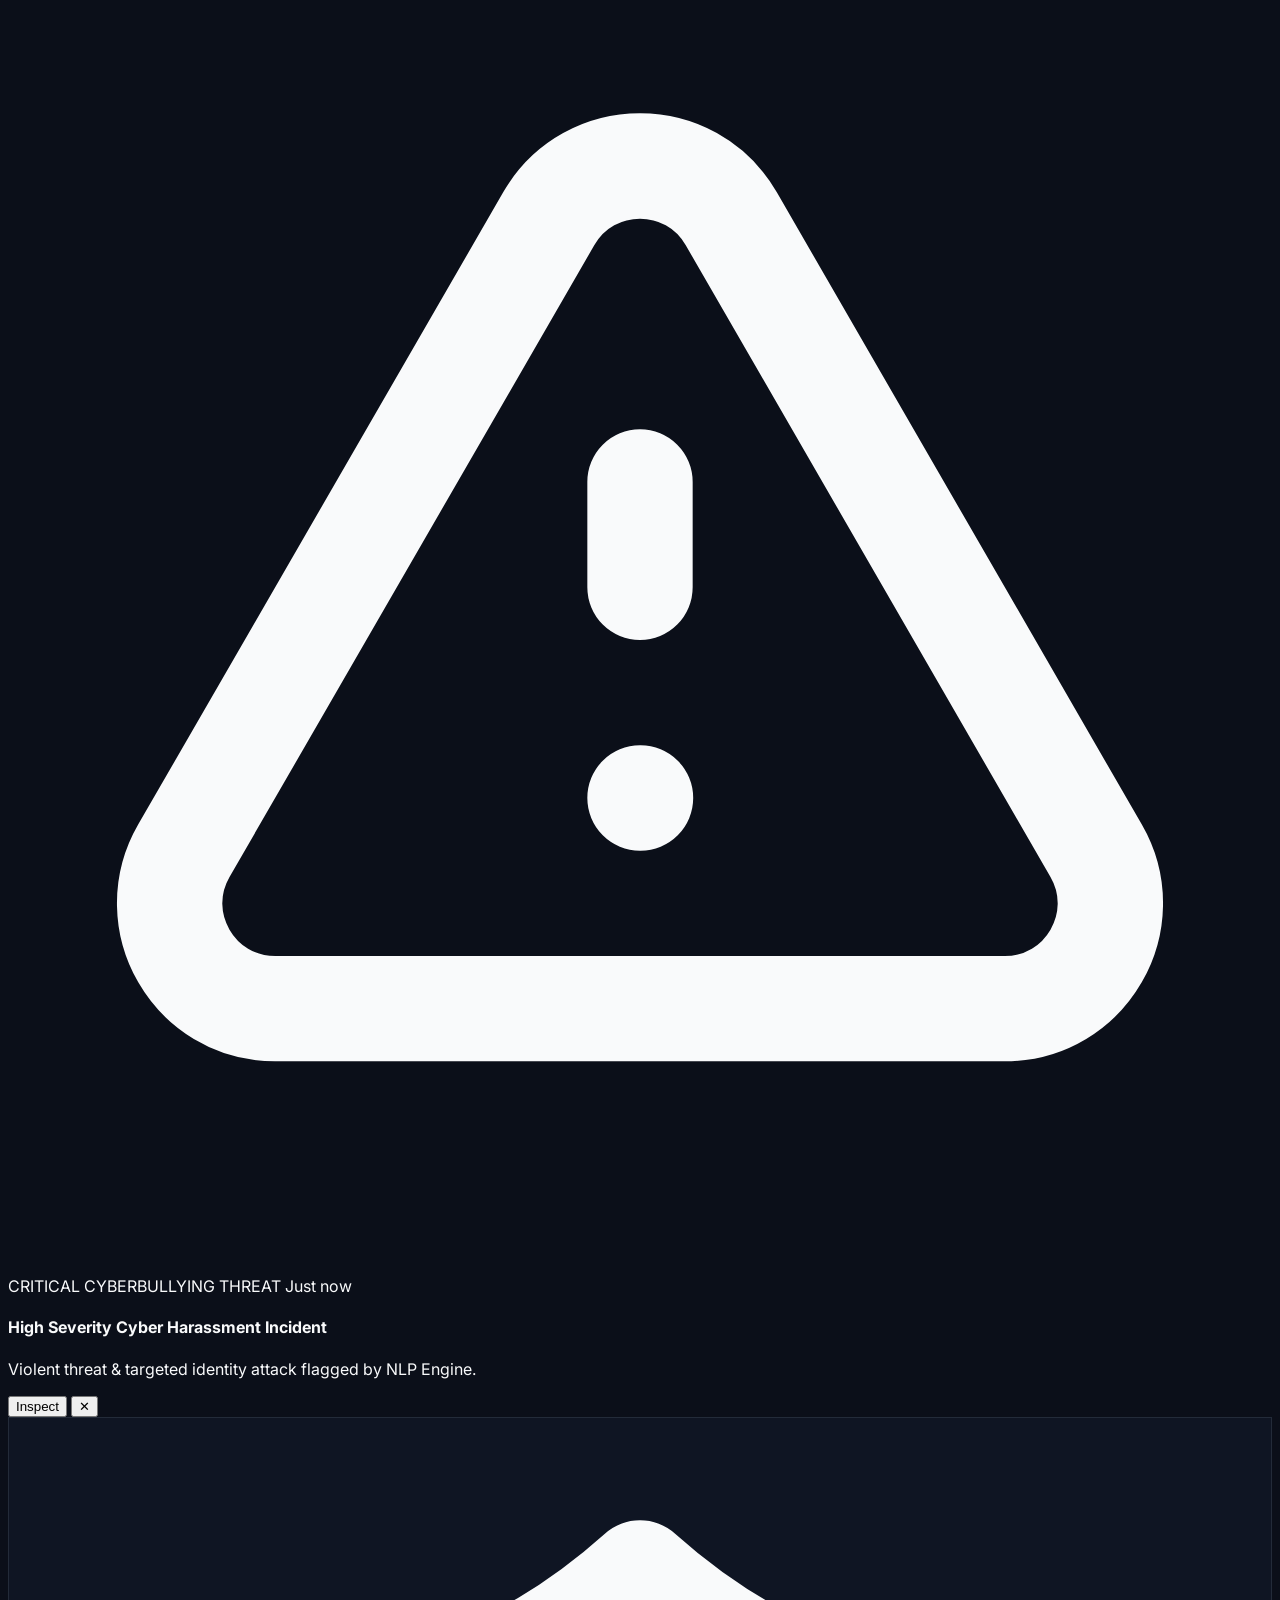
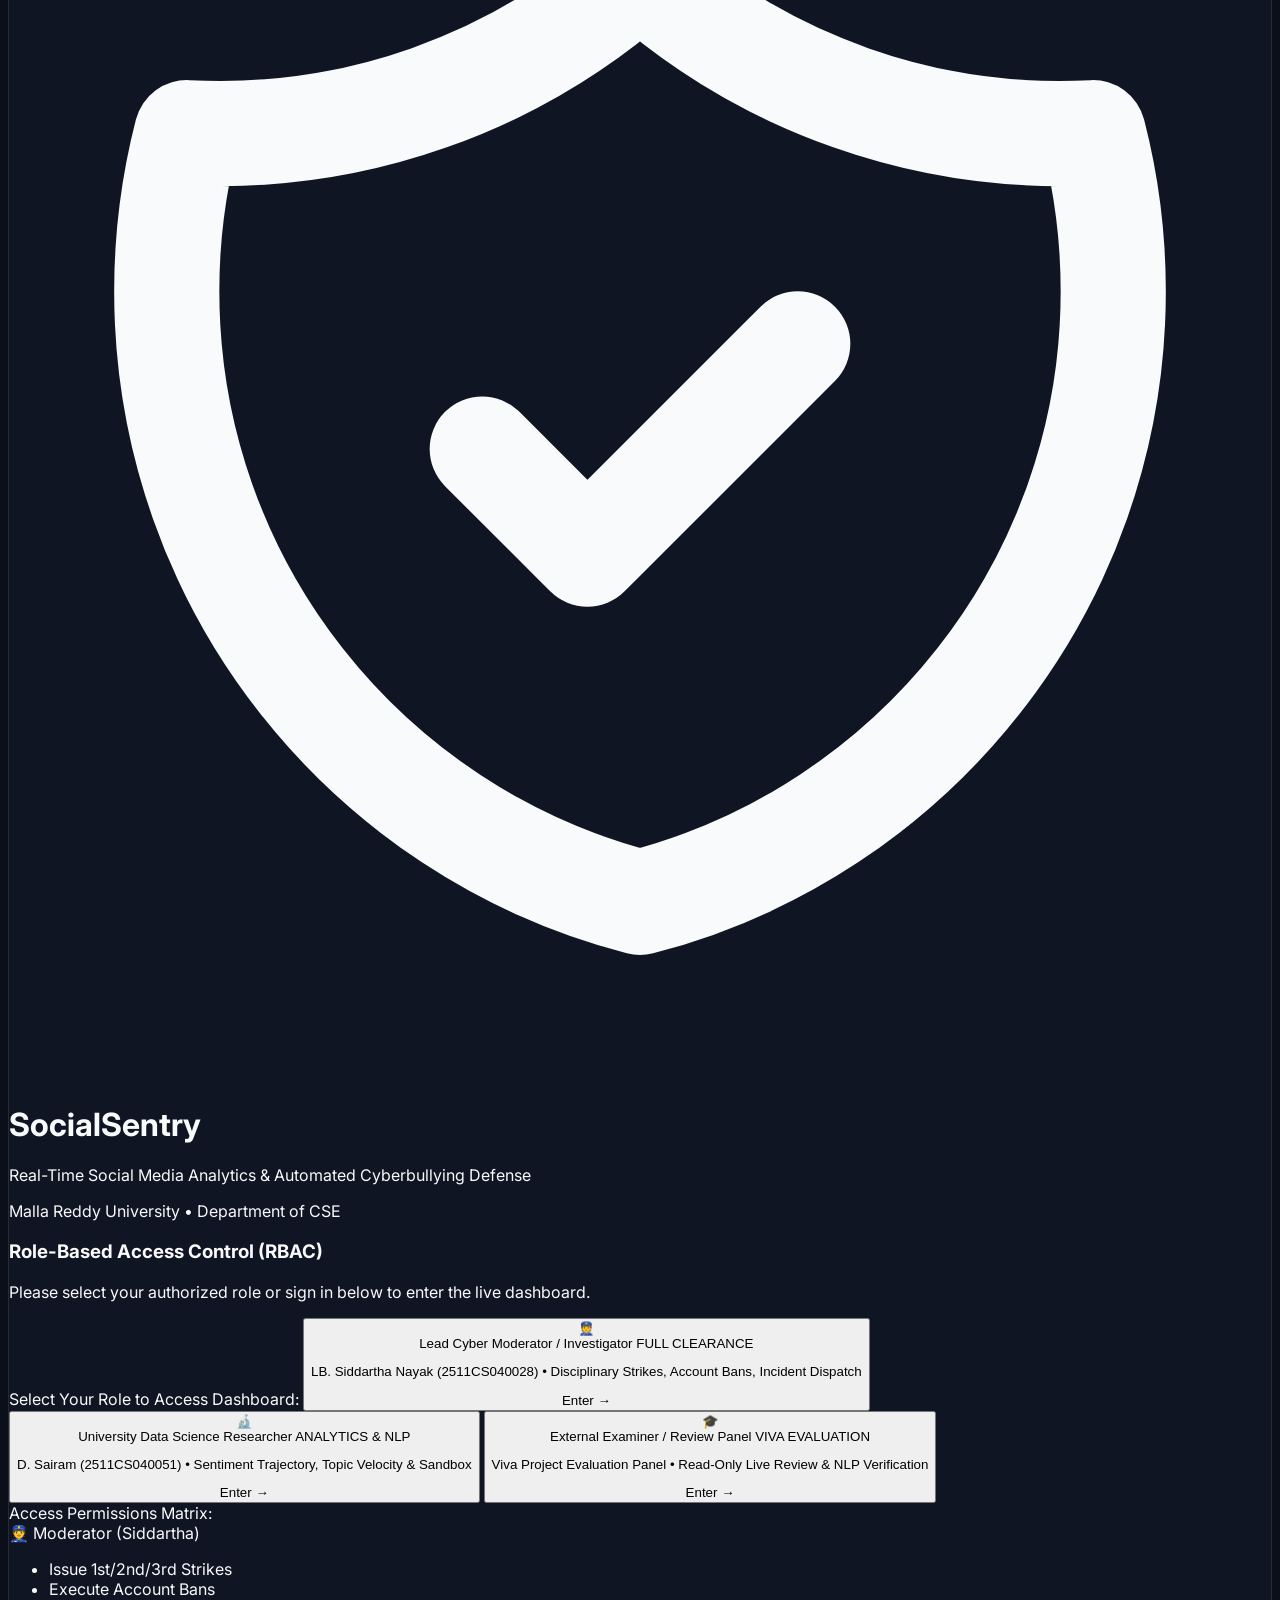
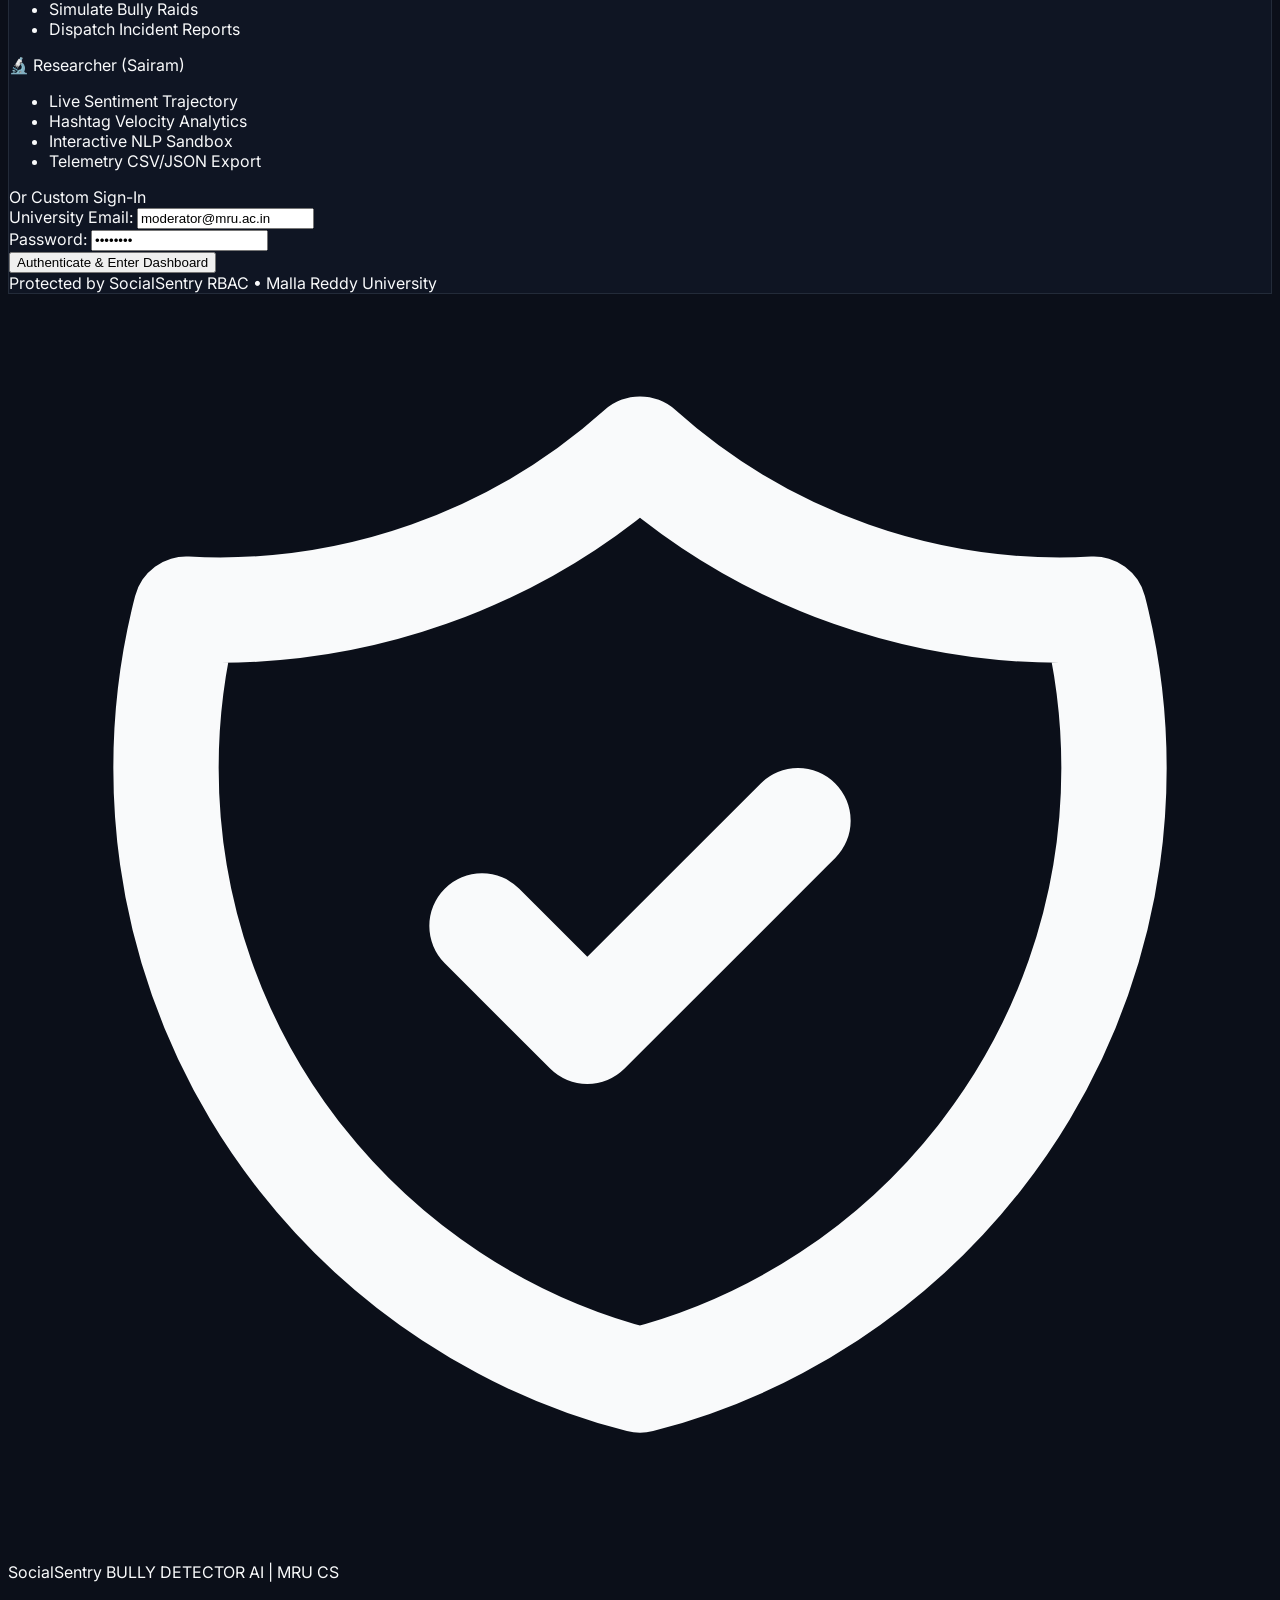
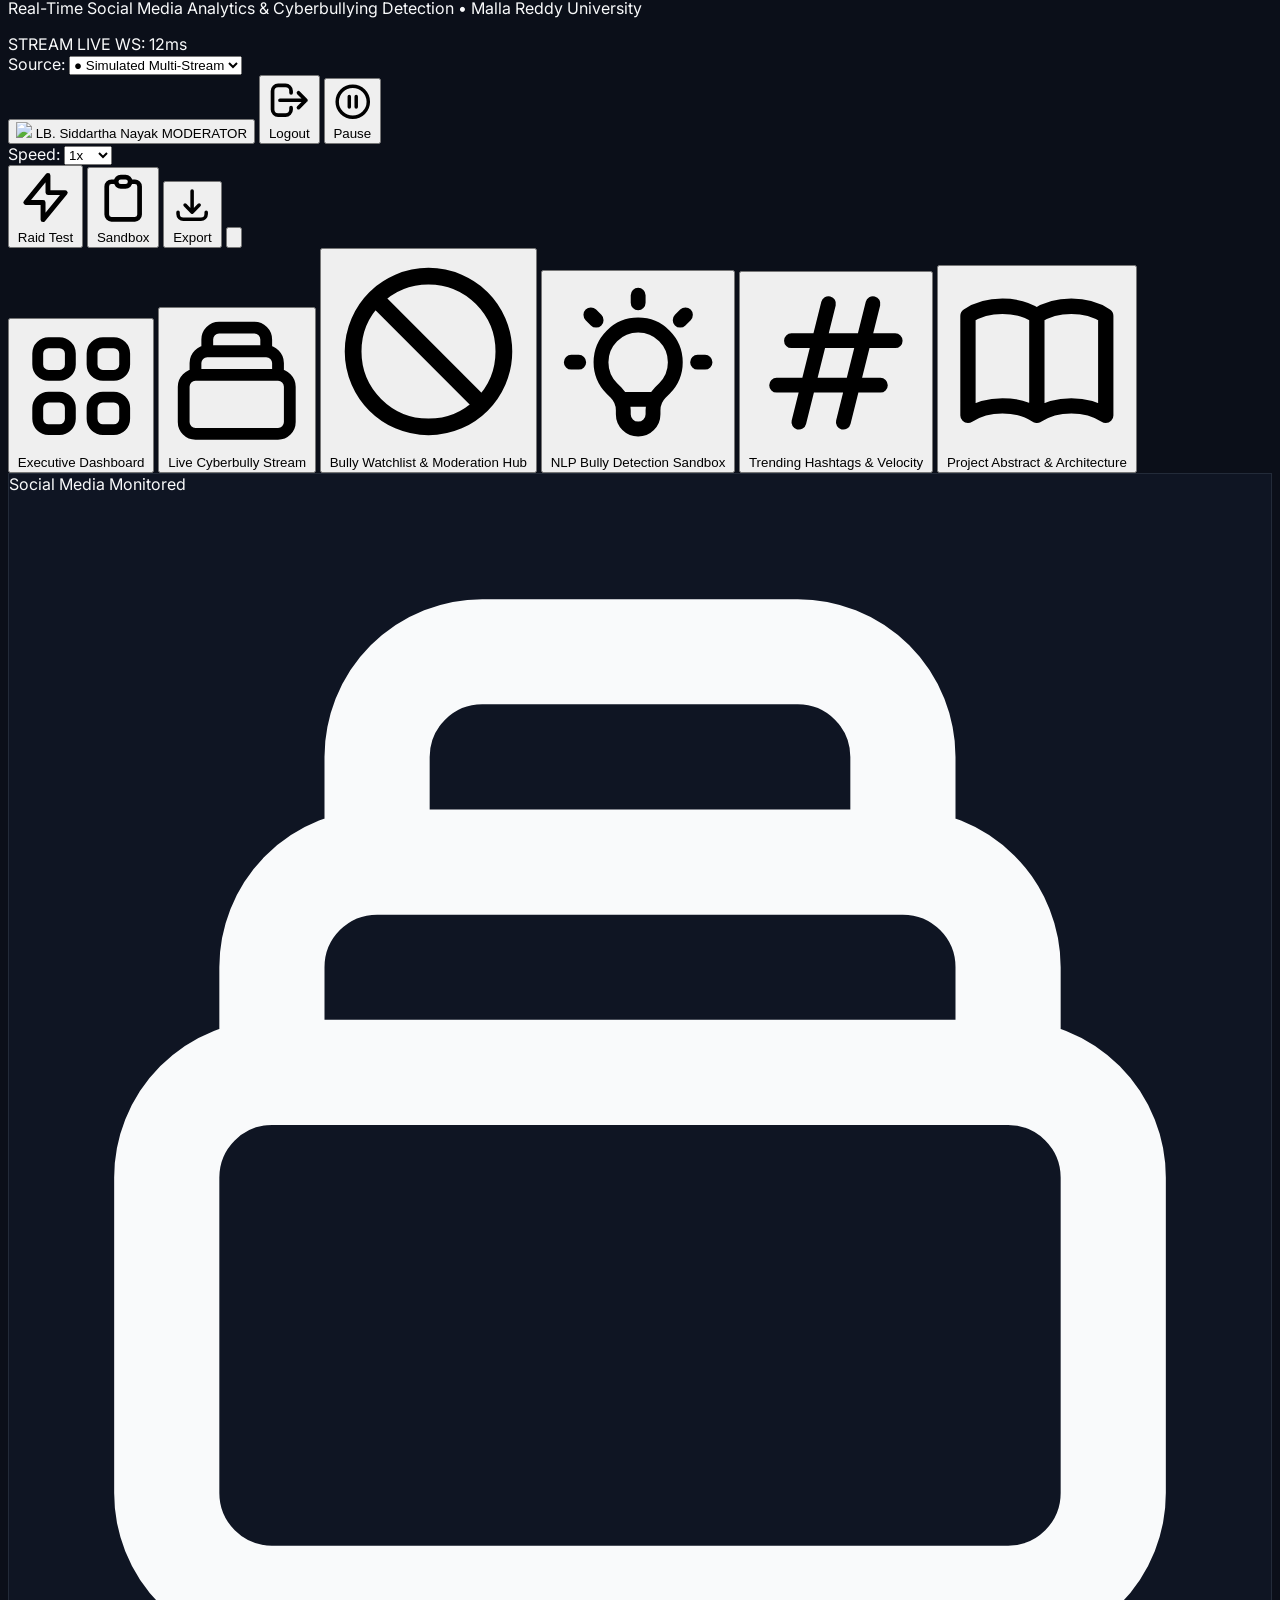
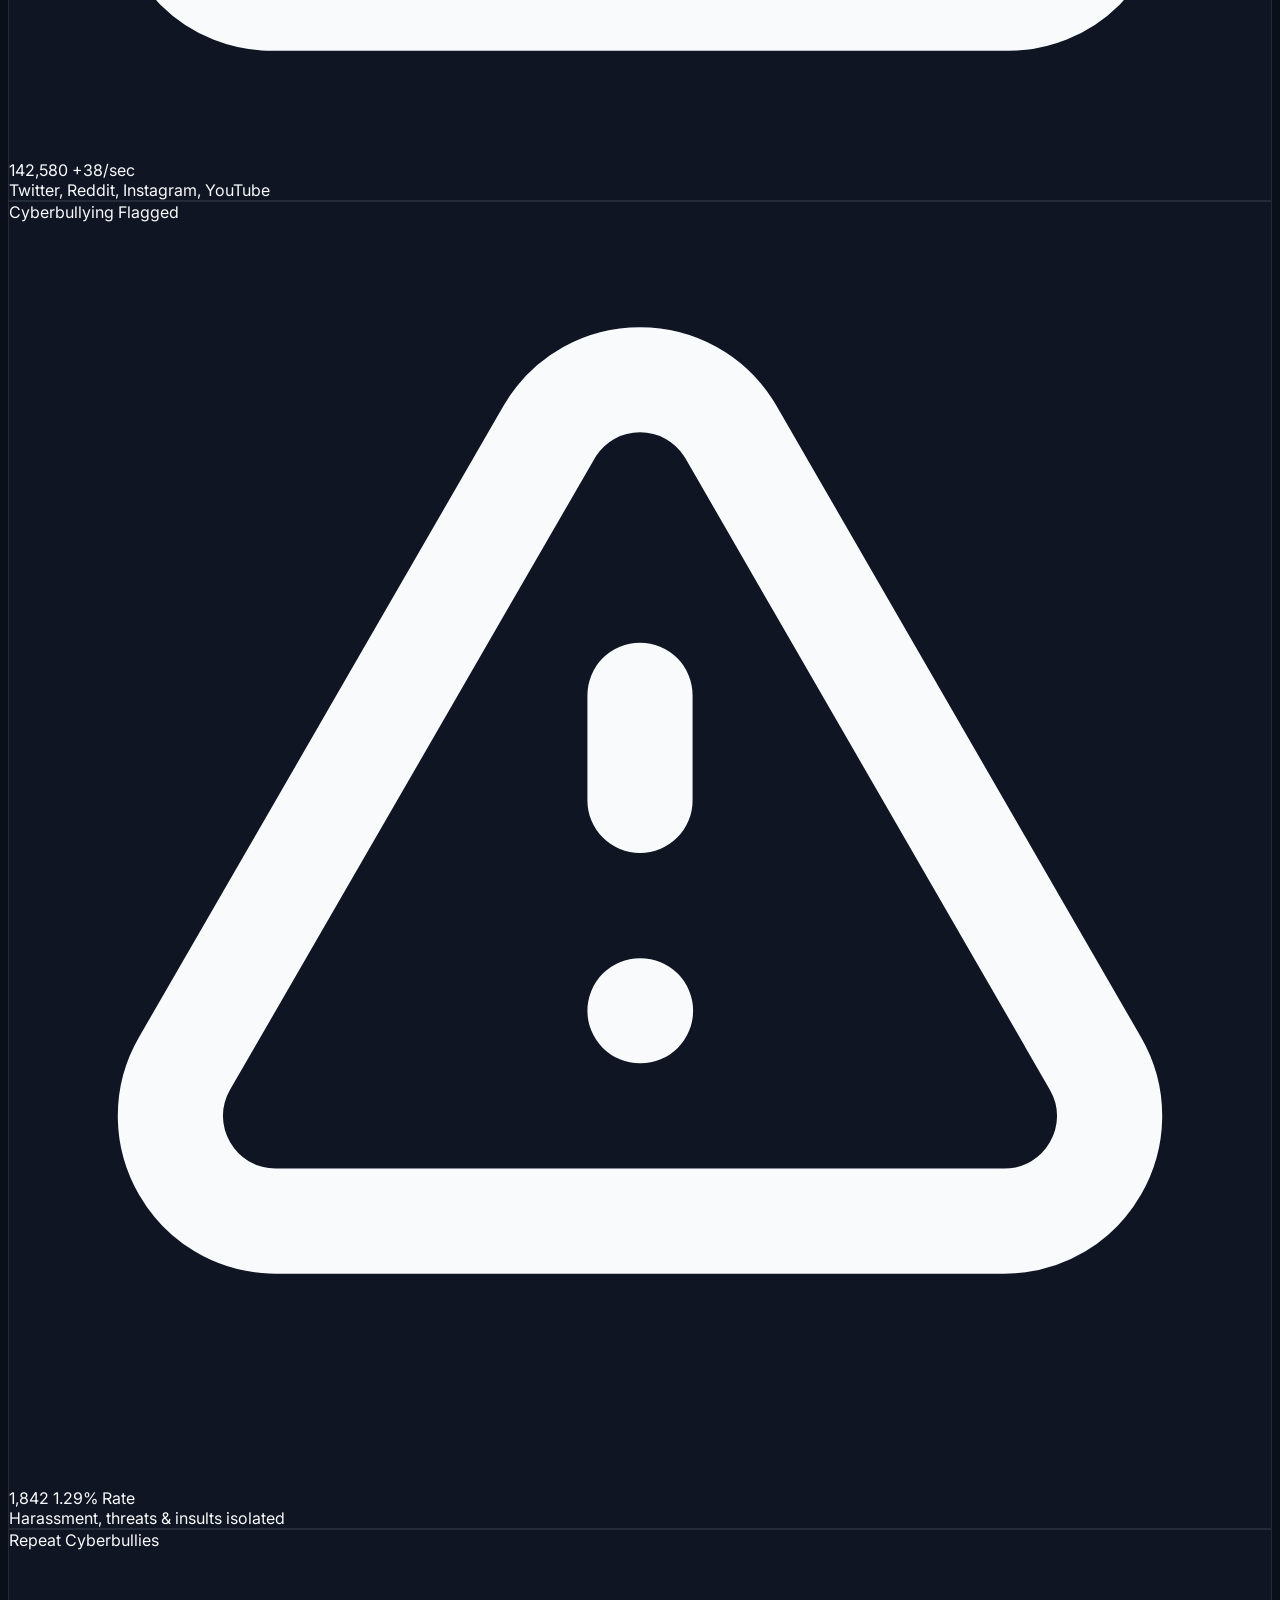
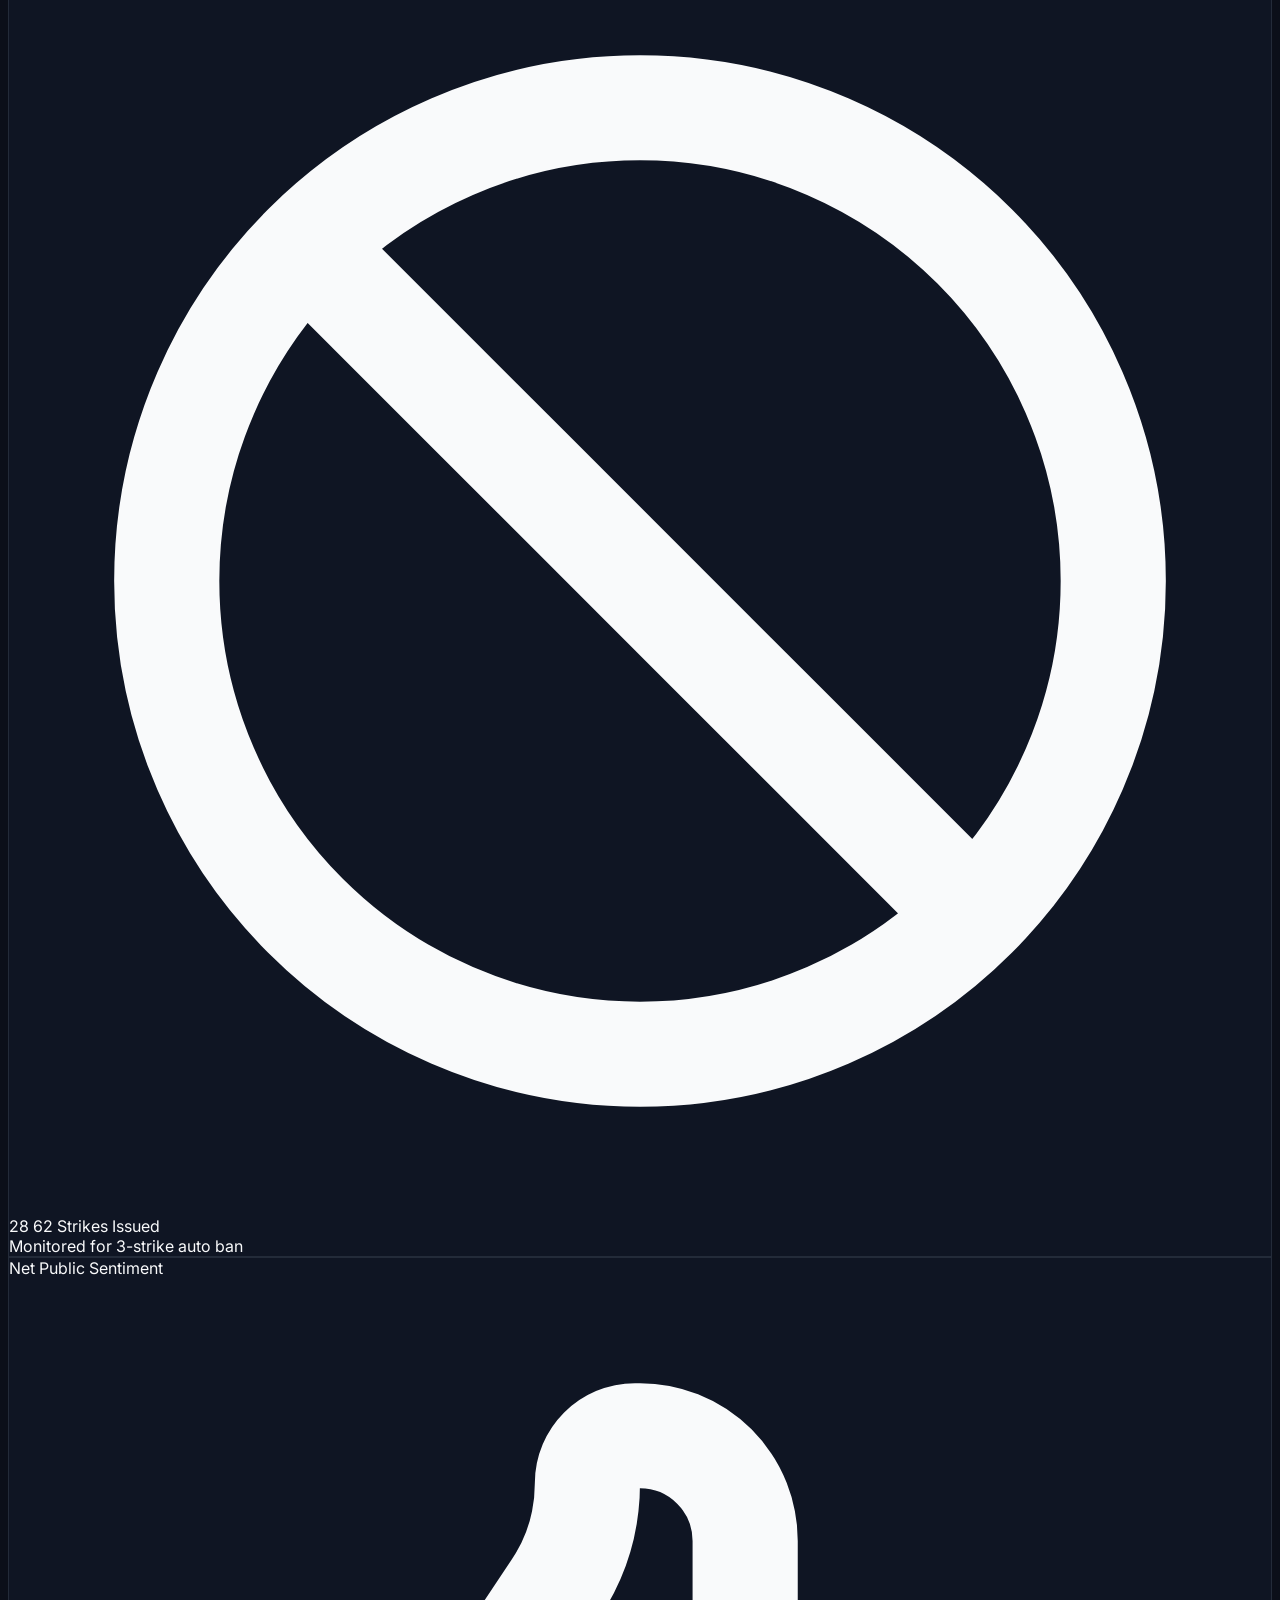
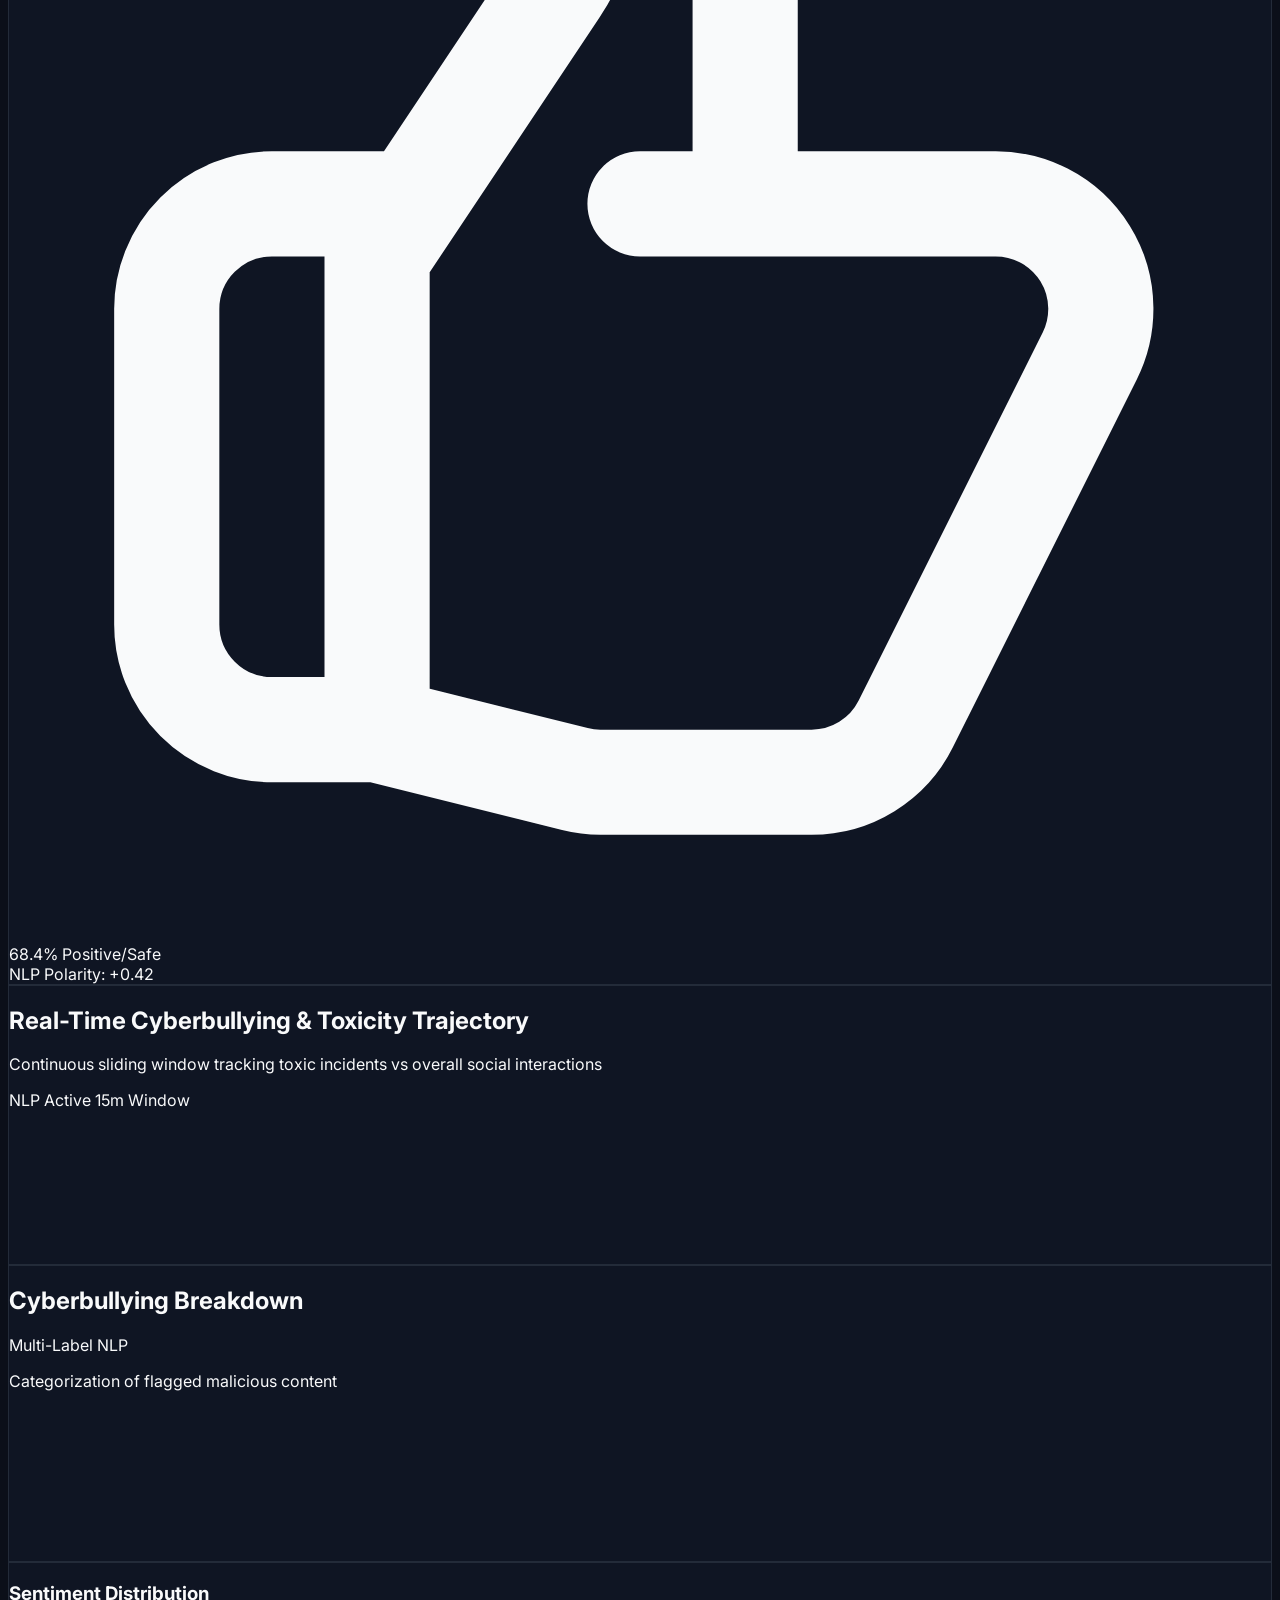
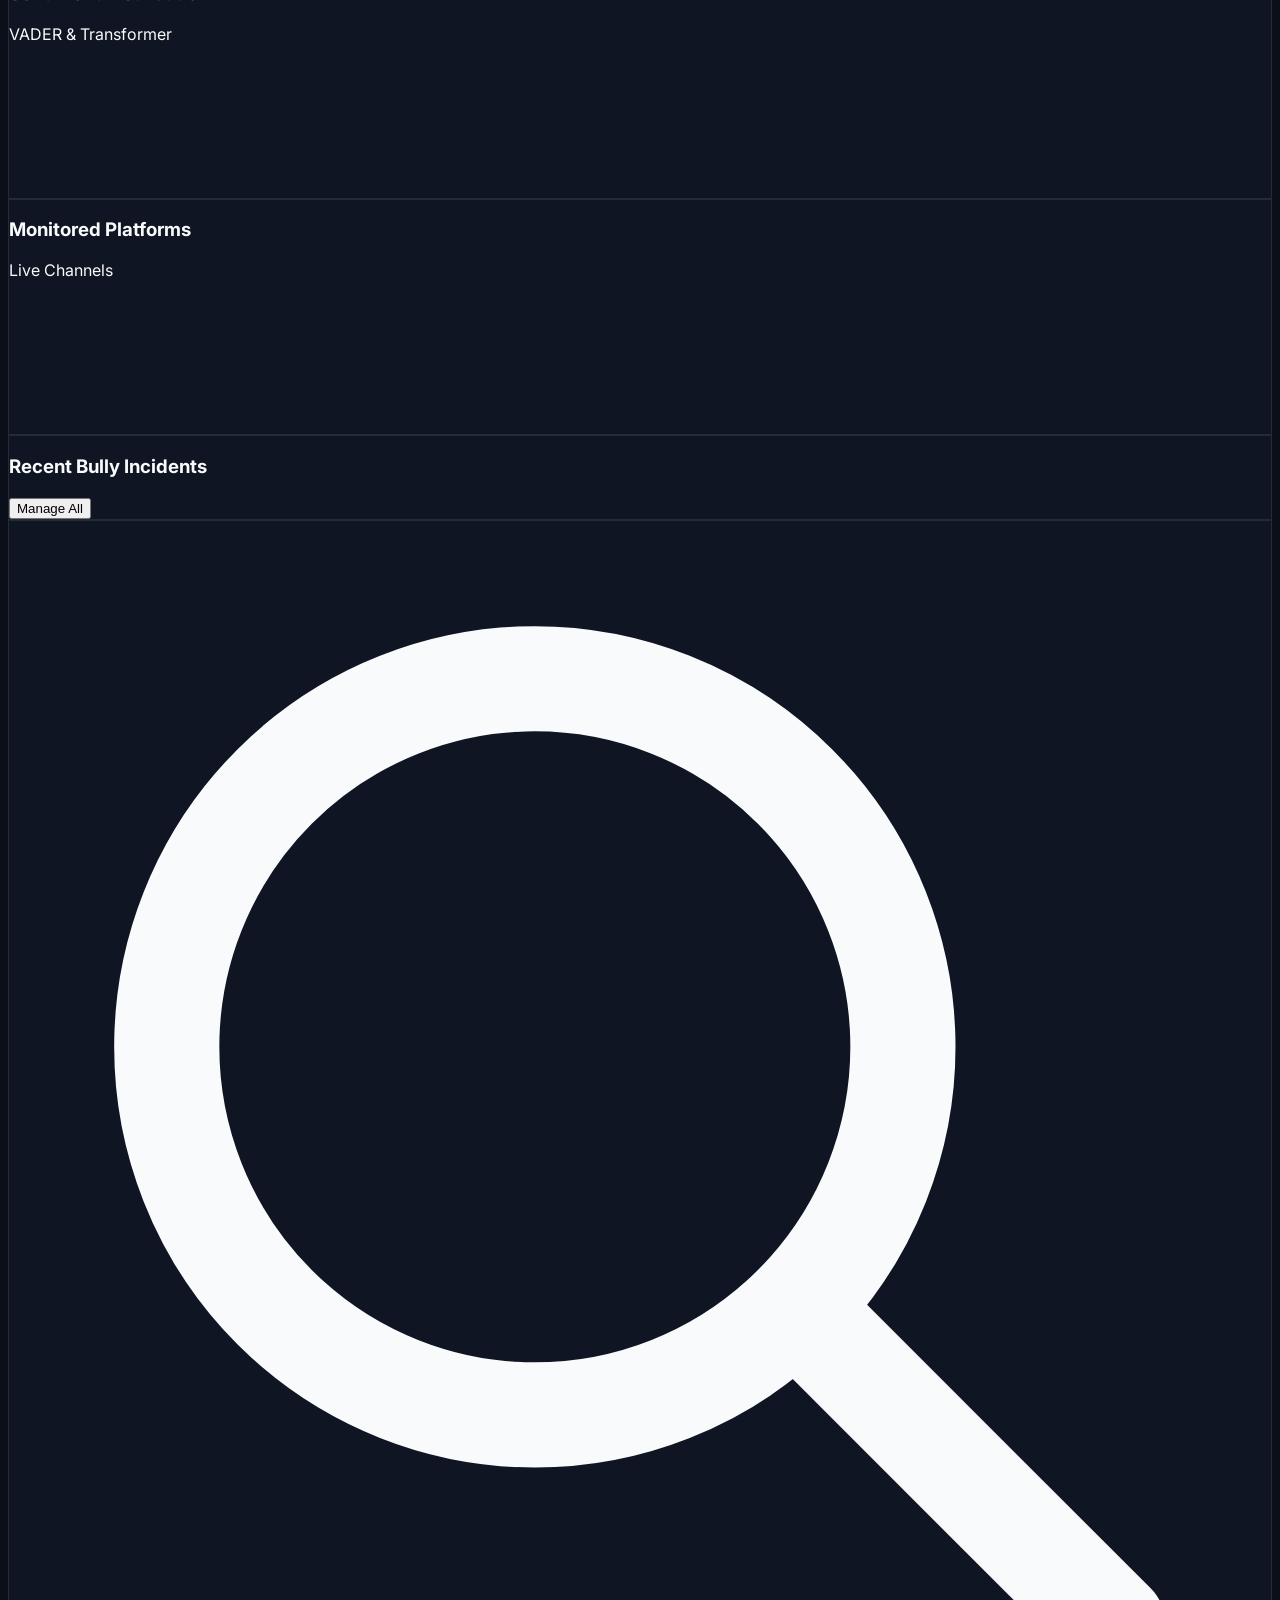
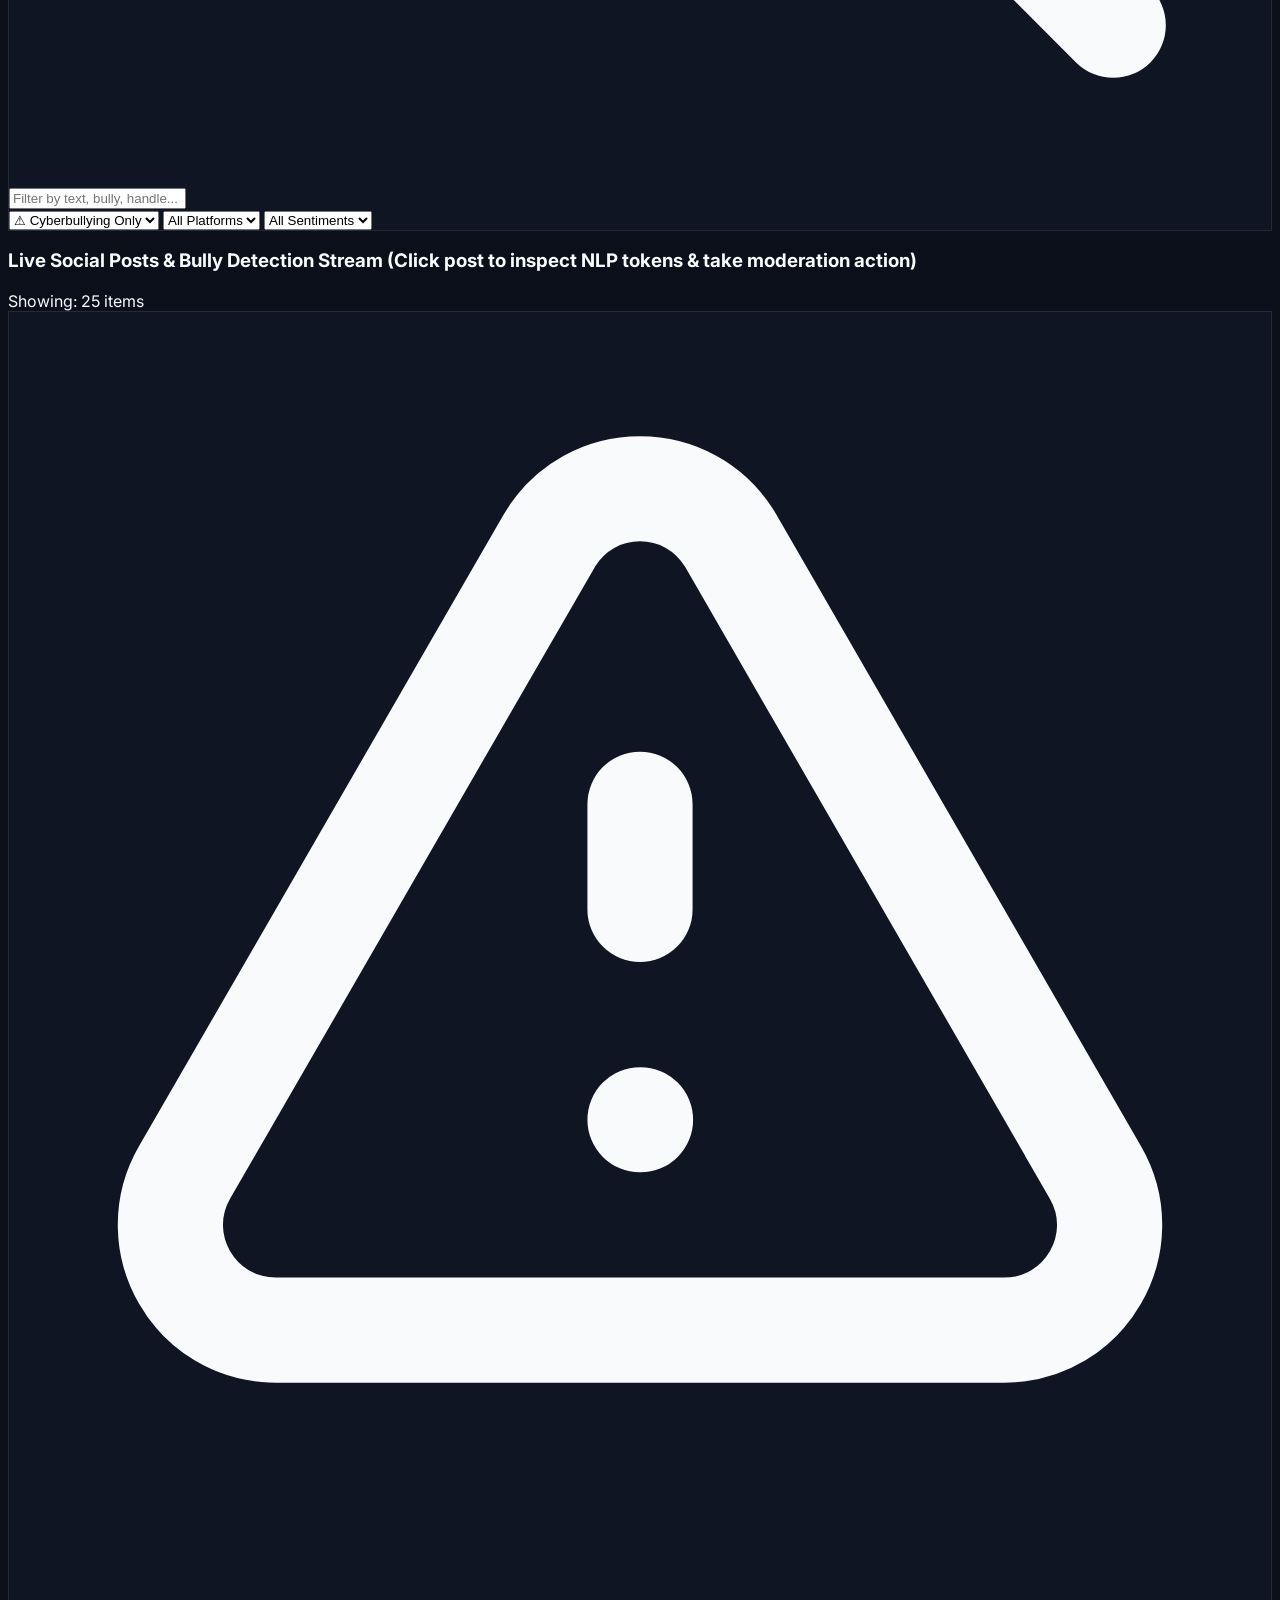
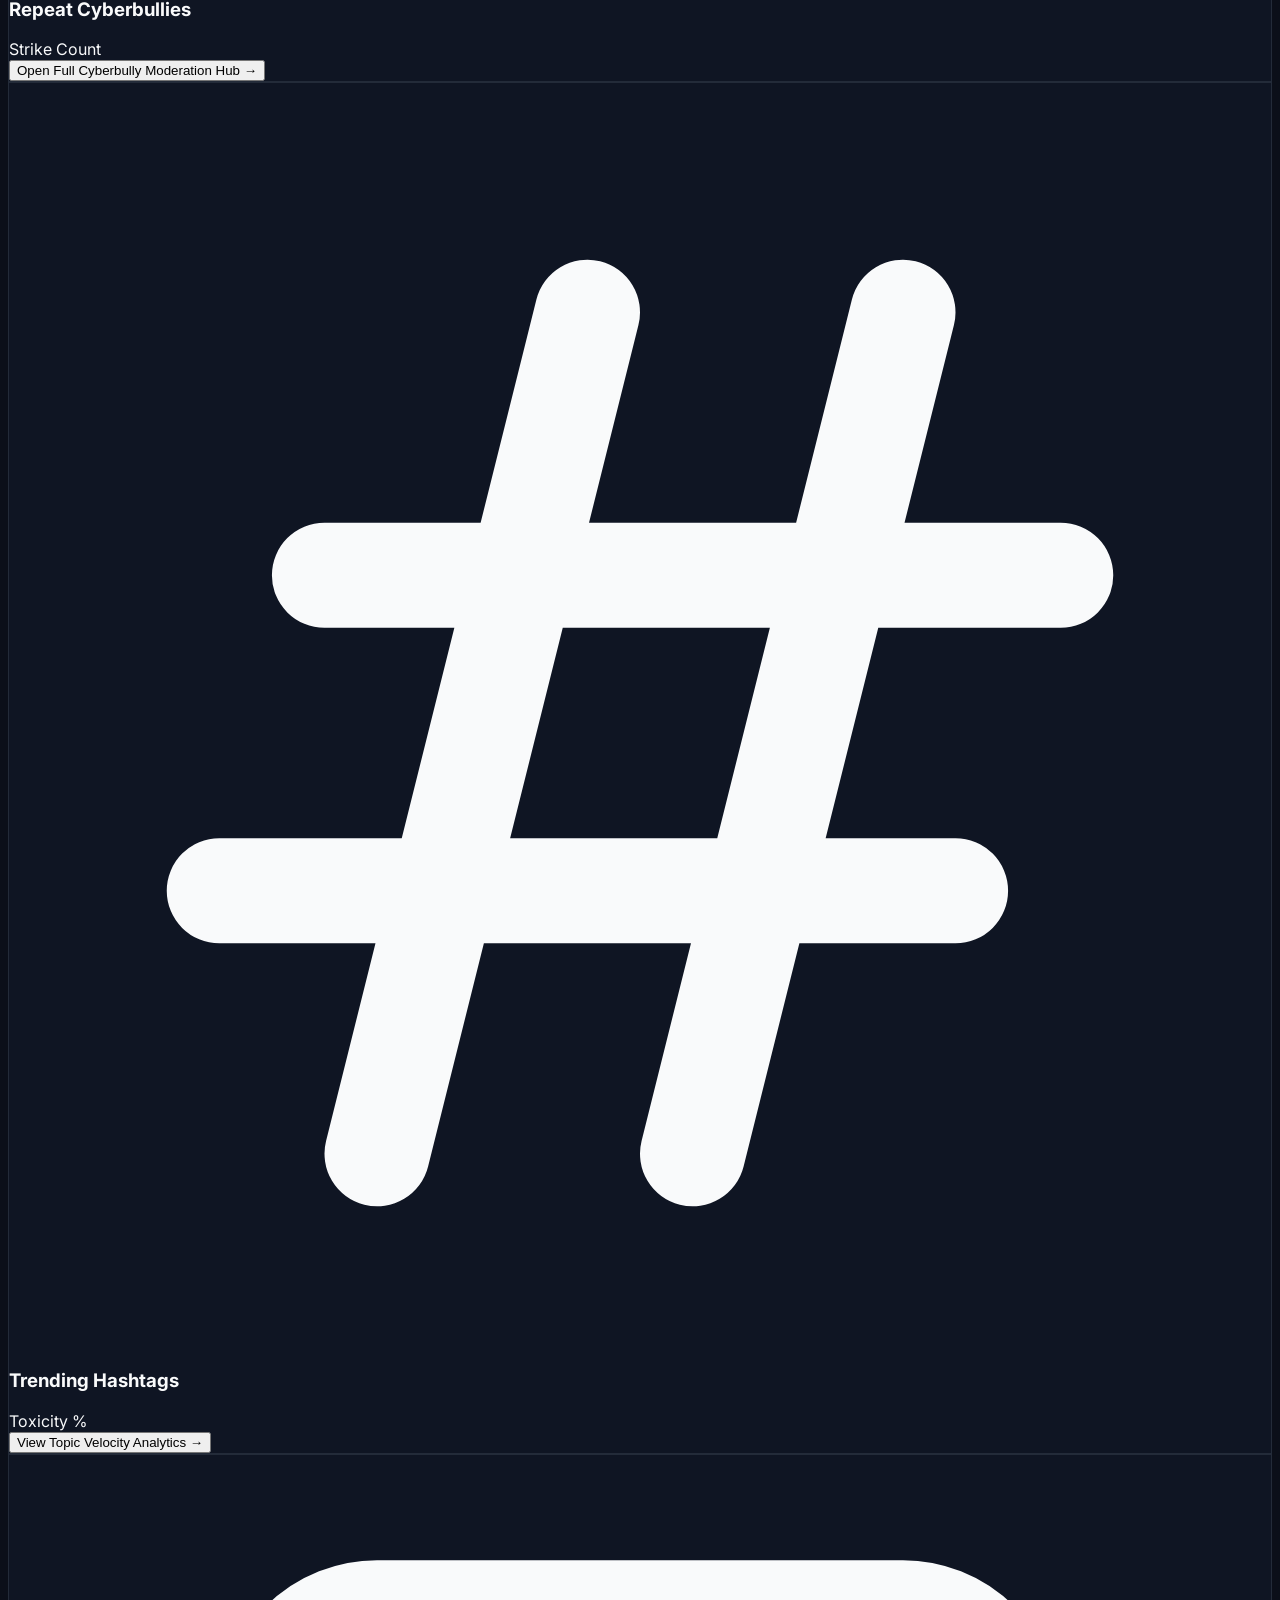
==== index.html @ be15e5ff "Initial commit: SocialSentry Real-Time Cyberbullying Defense Platform (MRU CSE)" ====
<!DOCTYPE html>
<html lang="en" data-theme="dark">
<head>
  <meta charset="UTF-8">
  <meta name="viewport" content="width=device-width, initial-scale=1.0">
  <title>SocialSentry | Real-Time Social Media Analytics & Cyberbullying Defense Platform</title>

  <!-- Google Search & SEO Meta Tags -->
  <meta name="description" content="SocialSentry is an AI-powered real-time social media cyberbullying detection and analytics platform developed at Malla Reddy University CSE by LB. Siddartha Nayak & D. Sairam.">
  <meta name="keywords" content="SocialSentry, Cyberbullying Detection AI, Social Media Analytics, Malla Reddy University, CSE Project, Real-Time Ingestion, NLP Sentiment Analysis">
  <meta name="author" content="LB. Siddartha Nayak, D. Sairam">
  <meta name="robots" content="index, follow">

  <!-- Open Graph / Social Sharing Previews -->
  <meta property="og:title" content="SocialSentry | Cyberbullying Defense & Analytics">
  <meta property="og:description" content="Real-time multi-platform social media telemetry & automated 3-strike cyberbullying escalation by MRU CSE.">
  <meta property="og:type" content="website">

  <!-- Google Fonts: Inter & JetBrains Mono -->
  <link rel="preconnect" href="https://fonts.googleapis.com">
  <link rel="preconnect" href="https://fonts.gstatic.com" crossorigin>
  <link href="https://fonts.googleapis.com/css2?family=Inter:wght@300;400;500;600;700;800&family=JetBrains+Mono:wght@400;500;600;700&display=swap" rel="stylesheet">

  <!-- Tailwind CSS via CDN -->
  <script src="https://cdn.tailwindcss.com"></script>
  <script>
    tailwind.config = {
      darkMode: ['class', '[data-theme="dark"]'],
      theme: {
        extend: {
          fontFamily: {
            sans: ['Inter', 'sans-serif'],
            mono: ['JetBrains Mono', 'monospace'],
          },
          colors: {
            cyber: {
              950: '#060a12',
              900: '#0b0f19',
              800: '#111827',
              700: '#1f2937',
              600: '#374151',
              blue: '#3b82f6',
              cyan: '#06b6d4',
              emerald: '#10b981',
              rose: '#f43f5e',
              purple: '#8b5cf6',
              amber: '#f59e0b',
            }
          }
        }
      }
    }
  </script>

  <!-- Chart.js CDN -->
  <script src="https://cdn.jsdelivr.net/npm/chart.js@4.4.1/dist/chart.umd.min.js"></script>

  <!-- Custom Stylesheet -->
  <link rel="stylesheet" href="styles.css">
</head>
<body class="min-h-screen flex flex-col bg-[#0b0f19] text-gray-100 antialiased selection:bg-rose-500 selection:text-white font-sans">

  <!-- TOAST CYBERBULLY ALERT BANNER (Dynamically shown on critical alerts) -->
  <div id="cyberbully-toast-banner" class="hidden fixed top-4 left-1/2 -translate-x-1/2 z-50 max-w-3xl w-[94%] bg-red-950/95 border-2 border-red-500/80 text-white px-5 py-3.5 rounded-xl shadow-2xl backdrop-blur-lg flex items-center justify-between transition-all duration-300">
    <div class="flex items-center space-x-3.5">
      <div class="p-2.5 bg-red-600/30 rounded-xl text-red-400 border border-red-500/40">
        <svg class="w-6 h-6 animate-pulse" fill="none" stroke="currentColor" viewBox="0 0 24 24"><path stroke-linecap="round" stroke-linejoin="round" stroke-width="2" d="M12 9v2m0 4h.01m-6.938 4h13.856c1.54 0 2.502-1.667 1.732-3L13.732 4c-.77-1.333-2.694-1.333-3.464 0L3.34 16c-.77 1.333.192 3 1.732 3z"></path></svg>
      </div>
      <div>
        <div class="flex items-center space-x-2">
          <span class="text-[10px] uppercase font-mono px-2 py-0.5 rounded bg-red-600 text-white font-extrabold tracking-wider">CRITICAL CYBERBULLYING THREAT</span>
          <span id="toast-alert-time" class="text-xs text-red-300 font-mono">Just now</span>
        </div>
        <h4 id="toast-alert-title" class="text-sm font-bold tracking-wide text-red-100 mt-0.5">High Severity Cyber Harassment Incident</h4>
        <p id="toast-alert-desc" class="text-xs text-red-200/90 line-clamp-1">Violent threat & targeted identity attack flagged by NLP Engine.</p>
      </div>
    </div>
    <div class="flex items-center space-x-2">
      <button onclick="inspectLatestThreat()" class="text-xs px-3 py-1.5 rounded-lg bg-red-600 hover:bg-red-500 text-white font-semibold transition">Inspect</button>
      <button onclick="dismissToastAlert()" class="text-red-300 hover:text-white text-xs px-2.5 py-1.5 rounded-lg bg-red-900/60 hover:bg-red-800 transition">✕</button>
    </div>
  </div>

  <!-- ============================================== -->
  <!-- DEDICATED MINIMALIST LOGIN & RBAC SCREEN       -->
  <!-- ============================================== -->
  <div id="app-login-view" class="min-h-screen w-full flex items-center justify-center p-4 py-8 relative">
    
    <!-- Ambient Cyber Glows -->
    <div class="absolute -top-32 -left-32 w-80 h-80 bg-rose-600/10 rounded-full blur-3xl pointer-events-none"></div>
    <div class="absolute -bottom-32 -right-32 w-80 h-80 bg-blue-600/10 rounded-full blur-3xl pointer-events-none"></div>

    <div class="max-w-xl w-full glass-panel rounded-2xl border border-gray-700/80 p-6 sm:p-8 shadow-2xl relative z-10 space-y-5">
      
      <!-- Brand & Header -->
      <div class="text-center space-y-1.5">
        <div class="w-12 h-12 rounded-2xl bg-gradient-to-tr from-rose-600 via-purple-600 to-blue-500 mx-auto flex items-center justify-center shadow-lg shadow-rose-500/20 border border-white/10">
          <svg class="w-6 h-6 text-white" fill="none" stroke="currentColor" viewBox="0 0 24 24"><path stroke-linecap="round" stroke-linejoin="round" stroke-width="2" d="M9 12l2 2 4-4m5.618-4.016A11.955 11.955 0 0112 2.944a11.955 11.955 0 01-8.618 3.04A12.02 12.02 0 003 9c0 5.591 3.824 10.29 9 11.622 5.176-1.332 9-6.03 9-11.622 0-1.042-.133-2.052-.382-3.016z"></path></svg>
        </div>
        <div>
          <h1 class="text-2xl font-extrabold tracking-tight bg-gradient-to-r from-rose-400 via-purple-300 to-blue-400 bg-clip-text text-transparent">SocialSentry</h1>
          <p class="text-xs text-gray-400 font-medium">Real-Time Social Media Analytics & Automated Cyberbullying Defense</p>
        </div>
        <div class="inline-block px-3 py-0.5 rounded-full bg-blue-500/10 text-blue-300 font-mono text-[11px] border border-blue-500/30">
          Malla Reddy University • Department of CSE
        </div>
      </div>

      <!-- Security Notice -->
      <div class="p-2.5 bg-gray-900/80 rounded-xl border border-gray-800 text-center">
        <h3 class="text-xs font-bold text-gray-200 uppercase tracking-wider font-mono">Role-Based Access Control (RBAC)</h3>
        <p class="text-[11px] text-gray-400 mt-0.5">Please select your authorized role or sign in below to enter the live dashboard.</p>
      </div>

      <!-- 1-Click Role Access Buttons (Viva / Demo Mode) -->
      <div class="space-y-2.5">
        <span class="text-[10px] font-mono font-bold text-gray-400 uppercase tracking-wider block">Select Your Role to Access Dashboard:</span>
        
        <!-- Role 1: Moderator -->
        <button onclick="loginAsRole('moderator')" class="w-full text-left p-3 rounded-xl bg-gray-900/90 hover:bg-rose-950/40 border border-gray-800 hover:border-rose-500/50 transition-all group flex items-center justify-between">
          <div class="flex items-center space-x-3">
            <div class="w-8 h-8 rounded-lg bg-rose-500/20 text-rose-400 flex items-center justify-center text-base border border-rose-500/30 group-hover:scale-105 transition-transform">
              👮
            </div>
            <div>
              <div class="flex items-center space-x-2">
                <span class="text-xs font-bold text-gray-100 group-hover:text-rose-300">Lead Cyber Moderator / Investigator</span>
                <span class="text-[9px] font-mono px-1.5 py-0.2 rounded bg-rose-500/20 text-rose-300 border border-rose-500/30">FULL CLEARANCE</span>
              </div>
              <p class="text-[10px] text-gray-400">LB. Siddartha Nayak (2511CS040028) • Disciplinary Strikes, Account Bans, Incident Dispatch</p>
            </div>
          </div>
          <span class="text-xs text-rose-400 font-bold group-hover:translate-x-1 transition-transform">Enter →</span>
        </button>

        <!-- Role 2: Researcher -->
        <button onclick="loginAsRole('researcher')" class="w-full text-left p-3 rounded-xl bg-gray-900/90 hover:bg-blue-950/40 border border-gray-800 hover:border-blue-500/50 transition-all group flex items-center justify-between">
          <div class="flex items-center space-x-3">
            <div class="w-8 h-8 rounded-lg bg-blue-500/20 text-blue-400 flex items-center justify-center text-base border border-blue-500/30 group-hover:scale-105 transition-transform">
              🔬
            </div>
            <div>
              <div class="flex items-center space-x-2">
                <span class="text-xs font-bold text-gray-100 group-hover:text-blue-300">University Data Science Researcher</span>
                <span class="text-[9px] font-mono px-1.5 py-0.2 rounded bg-blue-500/20 text-blue-300 border border-blue-500/30">ANALYTICS & NLP</span>
              </div>
              <p class="text-[10px] text-gray-400">D. Sairam (2511CS040051) • Sentiment Trajectory, Topic Velocity & Sandbox</p>
            </div>
          </div>
          <span class="text-xs text-blue-400 font-bold group-hover:translate-x-1 transition-transform">Enter →</span>
        </button>

        <!-- Role 3: External Examiner -->
        <button onclick="loginAsRole('guest')" class="w-full text-left p-3 rounded-xl bg-gray-900/90 hover:bg-purple-950/40 border border-gray-800 hover:border-purple-500/50 transition-all group flex items-center justify-between">
          <div class="flex items-center space-x-3">
            <div class="w-8 h-8 rounded-lg bg-purple-500/20 text-purple-400 flex items-center justify-center text-base border border-purple-500/30 group-hover:scale-105 transition-transform">
              🎓
            </div>
            <div>
              <div class="flex items-center space-x-2">
                <span class="text-xs font-bold text-gray-100 group-hover:text-purple-300">External Examiner / Review Panel</span>
                <span class="text-[9px] font-mono px-1.5 py-0.2 rounded bg-purple-500/20 text-purple-300 border border-purple-500/30">VIVA EVALUATION</span>
              </div>
              <p class="text-[10px] text-gray-400">Viva Project Evaluation Panel • Read-Only Live Review & NLP Verification</p>
            </div>
          </div>
          <span class="text-xs text-purple-400 font-bold group-hover:translate-x-1 transition-transform">Enter →</span>
        </button>
      </div>

      <!-- Minimalist RBAC Matrix Breakdown (Moderator vs Researcher) -->
      <div class="p-3 bg-gray-900/60 rounded-xl border border-gray-800/80 space-y-1.5 font-mono text-[11px]">
        <span class="text-[10px] text-gray-400 font-bold uppercase tracking-wider block">Access Permissions Matrix:</span>
        <div class="grid grid-cols-2 gap-2 text-[10px]">
          <div class="p-2 rounded-lg bg-rose-950/20 border border-rose-900/30">
            <span class="text-rose-300 font-bold block">👮 Moderator (Siddartha)</span>
            <ul class="text-gray-400 mt-1 space-y-0.5 list-disc list-inside">
              <li>Issue 1st/2nd/3rd Strikes</li>
              <li>Execute Account Bans</li>
              <li>Simulate Bully Raids</li>
              <li>Dispatch Incident Reports</li>
            </ul>
          </div>
          <div class="p-2 rounded-lg bg-blue-950/20 border border-blue-900/30">
            <span class="text-blue-300 font-bold block">🔬 Researcher (Sairam)</span>
            <ul class="text-gray-400 mt-1 space-y-0.5 list-disc list-inside">
              <li>Live Sentiment Trajectory</li>
              <li>Hashtag Velocity Analytics</li>
              <li>Interactive NLP Sandbox</li>
              <li>Telemetry CSV/JSON Export</li>
            </ul>
          </div>
        </div>
      </div>

      <!-- Divider -->
      <div class="relative flex items-center pt-1">
        <div class="flex-grow border-t border-gray-800"></div>
        <span class="flex-shrink mx-3 text-[10px] text-gray-500 font-mono uppercase">Or Custom Sign-In</span>
        <div class="flex-grow border-t border-gray-800"></div>
      </div>

      <!-- Credential Form -->
      <form onsubmit="handleLoginPageSubmit(event)" class="space-y-2.5">
        <div>
          <label class="text-[10px] text-gray-400 block mb-1">University Email:</label>
          <input id="login-screen-email" type="email" value="moderator@mru.ac.in" required class="w-full bg-gray-900 border border-gray-700/80 rounded-xl px-3 py-1.5 text-xs text-gray-200 focus:outline-none focus:border-rose-500 transition font-mono">
        </div>
        <div>
          <label class="text-[10px] text-gray-400 block mb-1">Password:</label>
          <input id="login-screen-password" type="password" value="admin123" required class="w-full bg-gray-900 border border-gray-700/80 rounded-xl px-3 py-1.5 text-xs text-gray-200 focus:outline-none focus:border-rose-500 transition font-mono">
        </div>
        <button type="submit" class="w-full py-2 rounded-xl bg-gradient-to-r from-rose-600 to-purple-600 hover:from-rose-500 hover:to-purple-500 text-white font-bold text-xs shadow-lg shadow-rose-600/30 transition">
          Authenticate & Enter Dashboard
        </button>
      </form>

      <!-- Footer Note -->
      <div class="text-center text-[10px] text-gray-500 font-mono">
        Protected by SocialSentry RBAC • Malla Reddy University
      </div>

    </div>
  </div>

  <!-- ============================================== -->
  <!-- MAIN APP DASHBOARD VIEW (Shown When Logged In) -->
  <!-- ============================================== -->
  <div id="app-dashboard-view" class="hidden min-h-screen flex flex-col">

    <!-- TOP APP HEADER -->
    <header class="sticky top-0 z-40 bg-[#0e1424]/95 backdrop-blur-md border-b border-gray-800/80 px-4 lg:px-8 py-3">
    <div class="max-w-7xl mx-auto flex flex-col lg:flex-row items-center justify-between gap-3">
      
      <!-- Brand & Academic Identification -->
      <div class="flex items-center space-x-4 w-full lg:w-auto justify-between lg:justify-start">
        <div class="flex items-center space-x-3">
          <div class="w-10 h-10 rounded-xl bg-gradient-to-tr from-rose-600 via-purple-600 to-blue-500 flex items-center justify-center shadow-lg shadow-rose-500/20 border border-white/10">
            <svg class="w-5 h-5 text-white" fill="none" stroke="currentColor" viewBox="0 0 24 24"><path stroke-linecap="round" stroke-linejoin="round" stroke-width="2" d="M9 12l2 2 4-4m5.618-4.016A11.955 11.955 0 0112 2.944a11.955 11.955 0 01-8.618 3.04A12.02 12.02 0 003 9c0 5.591 3.824 10.29 9 11.622 5.176-1.332 9-6.03 9-11.622 0-1.042-.133-2.052-.382-3.016z"></path></svg>
          </div>
          <div>
            <div class="flex items-center space-x-2">
              <span class="font-extrabold text-lg tracking-tight bg-gradient-to-r from-rose-400 via-purple-300 to-blue-400 bg-clip-text text-transparent">SocialSentry</span>
              <span class="text-[10px] font-mono font-bold px-2 py-0.5 rounded-full bg-rose-500/20 text-rose-300 border border-rose-500/30">BULLY DETECTOR AI</span>
              <span class="hidden sm:inline-block text-[10px] font-mono text-gray-400">| MRU CS</span>
            </div>
            <p class="text-[11px] text-gray-400 font-medium">Real-Time Social Media Analytics & Cyberbullying Detection • <span class="text-blue-300">Malla Reddy University</span></p>
          </div>
        </div>

        <!-- Real-Time WebSocket & Pipeline Status -->
        <div class="flex items-center space-x-2.5 pl-3 border-l border-gray-800">
          <span id="stream-status-badge" class="w-2.5 h-2.5 rounded-full bg-emerald-500 animate-ping"></span>
          <div class="text-left">
            <span id="stream-status-text" class="text-xs font-mono font-bold text-emerald-400 tracking-wider block">STREAM LIVE</span>
            <span id="ws-latency-badge" class="text-[10px] font-mono text-gray-400">WS: 12ms</span>
          </div>
        </div>
      </div>

      <!-- Header Controls: Source Selector, Auth Role, Play/Pause, Speed, Simulate Bully Raid, Test NLP, Export, Dark Mode -->
      <div class="flex items-center flex-wrap gap-2 w-full lg:w-auto justify-end">
        
        <!-- Stream Ingestion Source Selector (Ready for Reddit / Simulation) -->
        <div class="flex items-center text-xs font-medium text-gray-300 bg-gray-800/80 px-2 py-1 rounded-lg border border-gray-700/80">
          <span class="mr-1.5 text-[11px] text-cyan-400 font-bold">Source:</span>
          <select id="select-source" onchange="changeIngestionSource(this.value)" class="bg-transparent text-gray-200 font-semibold focus:outline-none cursor-pointer">
            <option value="simulation" selected class="bg-gray-900">● Simulated Multi-Stream</option>
            <option value="reddit" class="bg-gray-900">● Live Reddit Stream</option>
          </select>
        </div>

        <!-- User Authentication & Role Badge -->
        <button onclick="openAuthModal()" id="btn-auth-profile" class="flex items-center space-x-2 px-2.5 py-1 rounded-lg bg-gray-800/90 hover:bg-gray-700 border border-gray-700 transition" title="Switch User Role / Login">
          <img id="nav-user-avatar" src="https://images.unsplash.com/photo-1535713875002-d1d0cf377fde?w=100&h=100&fit=crop&crop=face" class="w-5 h-5 rounded-full object-cover border border-rose-500">
          <span id="nav-user-name" class="text-xs font-bold text-gray-200 hidden sm:inline">LB. Siddartha Nayak</span>
          <span id="nav-user-role-badge" class="text-[10px] font-mono px-1.5 py-0.5 rounded bg-rose-500/20 text-rose-300 border border-rose-500/40 uppercase font-bold">MODERATOR</span>
        </button>

        <!-- Logout Button -->
        <button onclick="logoutToLoginScreen()" class="px-2 py-1 rounded-lg bg-gray-800/90 hover:bg-rose-950/70 text-gray-400 hover:text-rose-300 border border-gray-700/80 transition text-xs font-semibold flex items-center space-x-1" title="Sign Out & Lock System">
          <svg class="w-3.5 h-3.5 text-rose-400" fill="none" stroke="currentColor" viewBox="0 0 24 24"><path stroke-linecap="round" stroke-linejoin="round" stroke-width="2" d="M17 16l4-4m0 0l-4-4m4 4H7m6 4v1a3 3 0 01-3 3H6a3 3 0 01-3-3V7a3 3 0 013-3h4a3 3 0 013 3v1"></path></svg>
          <span class="hidden sm:inline">Logout</span>
        </button>

        <!-- Play / Pause Stream -->
        <button id="btn-play-pause" class="px-2.5 py-1 rounded-lg text-xs font-semibold text-gray-200 bg-gray-800 hover:bg-gray-700 border border-gray-700/80 flex items-center shadow-sm transition">
          <svg id="icon-play-pause" class="w-3.5 h-3.5 mr-1 text-blue-400" fill="none" stroke="currentColor" viewBox="0 0 24 24"><path stroke-linecap="round" stroke-linejoin="round" stroke-width="2" d="M10 9v6m4-6v6m7-3a9 9 0 11-18 0 9 9 0 0118 0z"></path></svg>
          <span id="text-play-pause">Pause</span>
        </button>

        <!-- Stream Speed Selector -->
        <div class="flex items-center text-xs font-medium text-gray-400 bg-gray-800/80 px-2 py-1 rounded-lg border border-gray-700/80">
          <span class="mr-1 text-[11px]">Speed:</span>
          <select id="select-speed" class="bg-transparent text-gray-200 font-semibold focus:outline-none cursor-pointer">
            <option value="3000" class="bg-gray-900">0.5x</option>
            <option value="1800" selected class="bg-gray-900">1x</option>
            <option value="1000" class="bg-gray-900">2x</option>
            <option value="500" class="bg-gray-900">4x</option>
          </select>
        </div>

        <!-- Simulate Bully Attack / Raid Button -->
        <button id="btn-simulate-raid" class="px-2.5 py-1 rounded-lg text-xs font-bold text-rose-200 bg-rose-950/70 hover:bg-rose-900 border border-rose-500/60 flex items-center shadow-sm transition group" title="Simulate incoming cyberbully attack to test real-time detection and strike escalation">
          <svg class="w-3.5 h-3.5 mr-1 text-rose-400 group-hover:scale-125 transition-transform" fill="none" stroke="currentColor" viewBox="0 0 24 24"><path stroke-linecap="round" stroke-linejoin="round" stroke-width="2" d="M13 10V3L4 14h7v7l9-11h-7z"></path></svg>
          <span>Raid Test</span>
        </button>

        <!-- Test NLP Sandbox Shortcut -->
        <button onclick="switchTab('sandbox')" class="px-2.5 py-1 rounded-lg text-xs font-semibold text-purple-200 bg-purple-950/70 hover:bg-purple-900 border border-purple-500/50 flex items-center transition">
          <svg class="w-3.5 h-3.5 mr-1 text-purple-400" fill="none" stroke="currentColor" viewBox="0 0 24 24"><path stroke-linecap="round" stroke-linejoin="round" stroke-width="2" d="M9 5H7a2 2 0 00-2 2v12a2 2 0 002 2h10a2 2 0 002-2V7a2 2 0 00-2-2h-2M9 5a2 2 0 002 2h2a2 2 0 002-2M9 5a2 2 0 012-2h2a2 2 0 012 2"></path></svg>
          <span>Sandbox</span>
        </button>

        <!-- Export Data -->
        <button id="btn-export-data" class="px-2.5 py-1 rounded-lg text-xs font-medium text-gray-300 bg-gray-800 hover:bg-gray-700 border border-gray-700 flex items-center transition" title="Export captured cyberbullying and social activity logs">
          <svg class="w-3.5 h-3.5 mr-1 text-cyan-400" fill="none" stroke="currentColor" viewBox="0 0 24 24"><path stroke-linecap="round" stroke-linejoin="round" stroke-width="2" d="M4 16v1a3 3 0 003 3h10a3 3 0 003-3v-1m-4-4l-4 4m0 0l-4-4m4 4V4"></path></svg>
          <span>Export</span>
        </button>

        <!-- Theme Toggle -->
        <button id="btn-theme-toggle" class="p-1.5 rounded-lg text-gray-400 hover:text-white bg-gray-800/80 hover:bg-gray-700 border border-gray-700/80 transition" title="Toggle Dark/Light Mode">
          <svg id="theme-toggle-icon" class="w-4 h-4" fill="none" stroke="currentColor" viewBox="0 0 24 24"><path stroke-linecap="round" stroke-linejoin="round" stroke-width="2" d="M12 3v1m0 16v1m9-9h-1M4 12H3m15.364 6.364l-.707-.707M6.343 6.343l-.707-.707m12.728 0l-.707.707M6.343 17.657l-.707.707M16 12a4 4 0 11-8 0 4 4 0 018 0z"></path></svg>
        </button>
      </div>

    </div>

    <!-- PRIMARY NAVIGATION TABS -->
    <div class="max-w-7xl mx-auto mt-2.5 pt-2 border-t border-gray-800/60 flex items-center space-x-2 overflow-x-auto pb-1 text-xs">
      <button data-tab="overview" onclick="switchTab('overview')" class="nav-tab-btn px-3 py-1.5 rounded-lg font-bold bg-rose-600 text-white shadow-md shadow-rose-500/20 flex items-center space-x-1.5 transition">
        <svg class="w-3.5 h-3.5" fill="none" stroke="currentColor" viewBox="0 0 24 24"><path stroke-linecap="round" stroke-linejoin="round" stroke-width="2" d="M4 6a2 2 0 012-2h2a2 2 0 012 2v2a2 2 0 01-2 2H6a2 2 0 01-2-2V6zM14 6a2 2 0 012-2h2a2 2 0 012 2v2a2 2 0 01-2 2h-2a2 2 0 01-2-2V6zM4 16a2 2 0 012-2h2a2 2 0 012 2v2a2 2 0 01-2 2H6a2 2 0 01-2-2v-2zM14 16a2 2 0 012-2h2a2 2 0 012 2v2a2 2 0 01-2 2h-2a2 2 0 01-2-2v-2z"></path></svg>
        <span>Executive Dashboard</span>
      </button>

      <button data-tab="stream" onclick="switchTab('stream')" class="nav-tab-btn px-3 py-1.5 rounded-lg font-medium text-gray-400 hover:text-white hover:bg-gray-800/60 flex items-center space-x-1.5 transition">
        <svg class="w-3.5 h-3.5" fill="none" stroke="currentColor" viewBox="0 0 24 24"><path stroke-linecap="round" stroke-linejoin="round" stroke-width="2" d="M19 11H5m14 0a2 2 0 012 2v6a2 2 0 01-2 2H5a2 2 0 01-2-2v-6a2 2 0 012-2m14 0V9a2 2 0 00-2-2M5 11V9a2 2 0 012-2m0 0V5a2 2 0 012-2h6a2 2 0 012 2v2M7 7h10"></path></svg>
        <span>Live Cyberbully Stream</span>
      </button>

      <button data-tab="watchlist" onclick="switchTab('watchlist')" class="nav-tab-btn px-3 py-1.5 rounded-lg font-medium text-gray-400 hover:text-white hover:bg-gray-800/60 flex items-center space-x-1.5 transition">
        <svg class="w-3.5 h-3.5 text-rose-400" fill="none" stroke="currentColor" viewBox="0 0 24 24"><path stroke-linecap="round" stroke-linejoin="round" stroke-width="2" d="M18.364 18.364A9 9 0 005.636 5.636m12.728 12.728A9 9 0 015.636 5.636m12.728 12.728L5.636 5.636"></path></svg>
        <span>Bully Watchlist & Moderation Hub</span>
      </button>

      <button data-tab="sandbox" onclick="switchTab('sandbox')" class="nav-tab-btn px-3 py-1.5 rounded-lg font-medium text-gray-400 hover:text-white hover:bg-gray-800/60 flex items-center space-x-1.5 transition">
        <svg class="w-3.5 h-3.5 text-purple-400" fill="none" stroke="currentColor" viewBox="0 0 24 24"><path stroke-linecap="round" stroke-linejoin="round" stroke-width="2" d="M9.663 17h4.673M12 3v1m6.364 1.636l-.707.707M21 12h-1M4 12H3m3.343-5.657l-.707-.707m2.828 9.9a5 5 0 117.072 0l-.548.547A3.374 3.374 0 0014 18.469V19a2 2 0 11-4 0v-.531c0-.895-.356-1.754-.988-2.386l-.548-.547z"></path></svg>
        <span>NLP Bully Detection Sandbox</span>
      </button>

      <button data-tab="hashtags" onclick="switchTab('hashtags')" class="nav-tab-btn px-3 py-1.5 rounded-lg font-medium text-gray-400 hover:text-white hover:bg-gray-800/60 flex items-center space-x-1.5 transition">
        <svg class="w-3.5 h-3.5 text-cyan-400" fill="none" stroke="currentColor" viewBox="0 0 24 24"><path stroke-linecap="round" stroke-linejoin="round" stroke-width="2" d="M7 20l4-16m2 16l4-16M6 9h14M4 15h14"></path></svg>
        <span>Trending Hashtags & Velocity</span>
      </button>

      <button data-tab="abstract" onclick="switchTab('abstract')" class="nav-tab-btn px-3 py-1.5 rounded-lg font-medium text-gray-400 hover:text-white hover:bg-gray-800/60 flex items-center space-x-1.5 transition">
        <svg class="w-3.5 h-3.5 text-amber-400" fill="none" stroke="currentColor" viewBox="0 0 24 24"><path stroke-linecap="round" stroke-linejoin="round" stroke-width="2" d="M12 6.253v13m0-13C10.832 5.477 9.246 5 7.5 5S4.168 5.477 3 6.253v13C4.168 18.477 5.754 18 7.5 18s3.332.477 4.5 1.253m0-13C13.168 5.477 14.754 5 16.5 5c1.747 0 3.332.477 4.5 1.253v13C19.832 18.477 18.247 18 16.5 18c-1.746 0-3.332.477-4.5 1.253"></path></svg>
        <span>Project Abstract & Architecture</span>
      </button>
    </div>
  </header>

  <!-- MAIN APP CONTAINER -->
  <main class="flex-1 max-w-7xl w-full mx-auto px-4 lg:px-8 py-5 space-y-5">

    <!-- KPI SUMMARY CARDS: FOCUSED ON SOCIAL ACTIVITY & CYBERBULLYING -->
    <div class="grid grid-cols-2 md:grid-cols-4 gap-3.5">
      
      <!-- KPI 1: Total Social Media Posts Ingested -->
      <div class="glass-panel rounded-xl p-4 relative overflow-hidden">
        <div class="flex items-center justify-between text-xs text-gray-400">
          <span>Social Media Monitored</span>
          <span class="p-1.5 rounded-lg bg-blue-500/10 text-blue-400">
            <svg class="w-4 h-4" fill="none" stroke="currentColor" viewBox="0 0 24 24"><path stroke-linecap="round" stroke-linejoin="round" stroke-width="2" d="M19 11H5m14 0a2 2 0 012 2v6a2 2 0 01-2 2H5a2 2 0 01-2-2v-6a2 2 0 012-2m14 0V9a2 2 0 00-2-2M5 11V9a2 2 0 012-2m0 0V5a2 2 0 012-2h6a2 2 0 012 2v2M7 7h10"></path></svg>
          </span>
        </div>
        <div class="mt-2 flex items-baseline space-x-2">
          <span id="kpi-total-ingested" class="text-2xl font-extrabold text-white font-mono tracking-tight">142,580</span>
          <span id="kpi-ingestion-rate" class="text-xs text-blue-400 font-semibold font-mono">+38/sec</span>
        </div>
        <div class="mt-1 text-[11px] text-gray-400">Twitter, Reddit, Instagram, YouTube</div>
      </div>

      <!-- KPI 2: Cyberbullying Incidents Flagged (Main Theme!) -->
      <div class="glass-panel rounded-xl p-4 relative overflow-hidden border border-rose-500/30">
        <div class="flex items-center justify-between text-xs text-rose-300">
          <span class="font-semibold">Cyberbullying Flagged</span>
          <span class="p-1.5 rounded-lg bg-rose-500/20 text-rose-400">
            <svg class="w-4 h-4" fill="none" stroke="currentColor" viewBox="0 0 24 24"><path stroke-linecap="round" stroke-linejoin="round" stroke-width="2" d="M12 9v2m0 4h.01m-6.938 4h13.856c1.54 0 2.502-1.667 1.732-3L13.732 4c-.77-1.333-2.694-1.333-3.464 0L3.34 16c-.77 1.333.192 3 1.732 3z"></path></svg>
          </span>
        </div>
        <div class="mt-2 flex items-baseline space-x-2">
          <span id="kpi-bully-count" class="text-2xl font-extrabold text-rose-400 font-mono tracking-tight">1,842</span>
          <span id="kpi-bully-rate" class="text-xs px-1.5 py-0.5 rounded bg-rose-500/20 text-rose-300 font-bold font-mono">1.29% Rate</span>
        </div>
        <div class="mt-1 text-[11px] text-gray-400">Harassment, threats & insults isolated</div>
      </div>

      <!-- KPI 3: Repeat Bullies & Flagged Accounts -->
      <div class="glass-panel rounded-xl p-4 relative overflow-hidden border border-amber-500/30">
        <div class="flex items-center justify-between text-xs text-amber-300">
          <span class="font-semibold">Repeat Cyberbullies</span>
          <span class="p-1.5 rounded-lg bg-amber-500/20 text-amber-400">
            <svg class="w-4 h-4" fill="none" stroke="currentColor" viewBox="0 0 24 24"><path stroke-linecap="round" stroke-linejoin="round" stroke-width="2" d="M18.364 18.364A9 9 0 005.636 5.636m12.728 12.728A9 9 0 015.636 5.636m12.728 12.728L5.636 5.636"></path></svg>
          </span>
        </div>
        <div class="mt-2 flex items-baseline space-x-2">
          <span id="kpi-serial-bullies" class="text-2xl font-extrabold text-amber-400 font-mono tracking-tight">28</span>
          <span id="kpi-strikes-issued" class="text-xs text-amber-300 font-mono font-semibold">62 Strikes Issued</span>
        </div>
        <div class="mt-1 text-[11px] text-gray-400">Monitored for 3-strike auto ban</div>
      </div>

      <!-- KPI 4: Net Sentiment Polarity -->
      <div class="glass-panel rounded-xl p-4 relative overflow-hidden">
        <div class="flex items-center justify-between text-xs text-gray-400">
          <span>Net Public Sentiment</span>
          <span class="p-1.5 rounded-lg bg-emerald-500/10 text-emerald-400">
            <svg class="w-4 h-4" fill="none" stroke="currentColor" viewBox="0 0 24 24"><path stroke-linecap="round" stroke-linejoin="round" stroke-width="2" d="M14 10h4.764a2 2 0 011.789 2.894l-3.5 7A2 2 0 0115.263 21h-4.017c-.163 0-.326-.02-.485-.06L7 20m7-10V5a2 2 0 00-2-2h-.095c-.5 0-.905.405-.905.905 0 .714-.211 1.412-.608 2.006L7 11v9m7-10h-2M7 20H5a2 2 0 01-2-2v-6a2 2 0 012-2h2.5"></path></svg>
          </span>
        </div>
        <div class="mt-2 flex items-baseline space-x-2">
          <span id="kpi-pos-rate" class="text-2xl font-extrabold text-emerald-400 font-mono tracking-tight">68.4%</span>
          <span class="text-xs text-emerald-300 font-semibold">Positive/Safe</span>
        </div>
        <div class="mt-1 text-[11px] text-gray-400">NLP Polarity: <span class="text-blue-300">+0.42</span></div>
      </div>

    </div>

    <!-- ============================================== -->
    <!-- TAB 1: EXECUTIVE OVERVIEW DASHBOARD VIEW       -->
    <!-- ============================================== -->
    <div id="tab-view-overview" class="tab-content space-y-5">

      <!-- TOP VISUAL ANALYTICS ROW -->
      <div class="grid grid-cols-1 lg:grid-cols-3 gap-5">
        
        <!-- Live Toxicity & Bully Rate Timeline (2 Cols) -->
        <div class="glass-panel rounded-xl p-4 lg:col-span-2 flex flex-col justify-between">
          <div class="flex items-center justify-between mb-3">
            <div>
              <h2 class="text-sm font-bold text-gray-100 flex items-center space-x-2">
                <span>Real-Time Cyberbullying & Toxicity Trajectory</span>
                <span class="w-2 h-2 rounded-full bg-rose-500 animate-ping"></span>
              </h2>
              <p class="text-xs text-gray-400">Continuous sliding window tracking toxic incidents vs overall social interactions</p>
            </div>
            <div class="flex items-center space-x-2">
              <span class="text-[10px] font-mono px-2 py-0.5 rounded bg-rose-500/20 text-rose-300 border border-rose-500/30">NLP Active</span>
              <span class="text-xs px-2.5 py-1 rounded bg-gray-800 text-gray-300 font-mono">15m Window</span>
            </div>
          </div>

          <div class="relative h-60 w-full">
            <canvas id="toxicityTrendChart"></canvas>
          </div>
        </div>

        <!-- Cyberbullying Classification Categories (1 Col) -->
        <div class="glass-panel rounded-xl p-4 flex flex-col justify-between">
          <div class="flex items-center justify-between mb-2">
            <h2 class="text-sm font-bold text-gray-100">Cyberbullying Breakdown</h2>
            <span class="text-xs text-rose-400 font-mono font-semibold">Multi-Label NLP</span>
          </div>
          <p class="text-xs text-gray-400 mb-2">Categorization of flagged malicious content</p>

          <div class="relative h-56 w-full flex items-center justify-center">
            <canvas id="bullyCategoryChart"></canvas>
          </div>
        </div>

      </div>

      <!-- MIDDLE ROW: SENTIMENT BREAKDOWN & PLATFORM DISTRIBUTION -->
      <div class="grid grid-cols-1 md:grid-cols-3 gap-5">
        
        <!-- Sentiment Donut -->
        <div class="glass-panel rounded-xl p-4">
          <div class="flex items-center justify-between mb-2">
            <h3 class="text-xs font-bold uppercase tracking-wider text-gray-300">Sentiment Distribution</h3>
            <span class="text-[10px] font-mono text-emerald-400">VADER & Transformer</span>
          </div>
          <div class="relative h-44 w-full flex items-center justify-center">
            <canvas id="sentimentDonutChart"></canvas>
          </div>
        </div>

        <!-- Platform Distribution -->
        <div class="glass-panel rounded-xl p-4">
          <div class="flex items-center justify-between mb-2">
            <h3 class="text-xs font-bold uppercase tracking-wider text-gray-300">Monitored Platforms</h3>
            <span class="text-[10px] font-mono text-blue-400">Live Channels</span>
          </div>
          <div class="relative h-44 w-full flex items-center justify-center">
            <canvas id="platformDistributionChart"></canvas>
          </div>
        </div>

        <!-- Real-Time Cyberbully Incident Feed (Mini Alerts) -->
        <div class="glass-panel rounded-xl p-4 flex flex-col justify-between">
          <div class="flex items-center justify-between mb-2">
            <h3 class="text-xs font-bold uppercase tracking-wider text-rose-300 flex items-center space-x-1.5">
              <span class="w-2 h-2 rounded-full bg-rose-500 animate-pulse"></span>
              <span>Recent Bully Incidents</span>
            </h3>
            <button onclick="switchTab('watchlist')" class="text-[11px] text-blue-400 hover:underline">Manage All</button>
          </div>
          <div id="mini-incident-alerts" class="space-y-2 overflow-y-auto max-h-44 pr-1">
            <!-- Dynamic Mini Alert items injected by JS -->
          </div>
        </div>

      </div>

      <!-- BOTTOM SPLIT VIEW: LIVE INGESTION FEED & TOP BULLIES WATCHLIST -->
      <div class="grid grid-cols-1 lg:grid-cols-3 gap-5">

        <!-- LEFT COLUMN: LIVE SOCIAL INGESTION FEED (2 Cols) -->
        <div class="lg:col-span-2 space-y-3">
          
          <!-- Stream Filter & Search Controls -->
          <div class="glass-panel p-3.5 rounded-xl flex flex-col sm:flex-row items-center justify-between gap-2.5">
            
            <!-- Search Bar -->
            <div class="relative w-full sm:w-72">
              <svg class="w-4 h-4 absolute left-3 top-1/2 -translate-y-1/2 text-gray-400" fill="none" stroke="currentColor" viewBox="0 0 24 24"><path stroke-linecap="round" stroke-linejoin="round" stroke-width="2" d="M21 21l-6-6m2-5a7 7 0 11-14 0 7 7 0 0114 0z"></path></svg>
              <input id="input-search" type="text" placeholder="Filter by text, bully, handle..." class="w-full bg-gray-900/90 border border-gray-700/80 rounded-lg pl-9 pr-3 py-1.5 text-xs text-gray-200 placeholder-gray-500 focus:outline-none focus:border-rose-500 transition">
            </div>

            <!-- Filter Dropdowns -->
            <div class="flex items-center space-x-2 w-full sm:w-auto justify-end flex-wrap gap-y-1">
              <!-- Toxicity Filter -->
              <select id="filter-toxicity" class="bg-gray-900/90 border border-gray-700/80 rounded-lg px-2 py-1 text-xs text-rose-300 font-semibold focus:outline-none focus:border-rose-500 cursor-pointer">
                <option value="all">All Content</option>
                <option value="bullying_only" selected>⚠ Cyberbullying Only</option>
                <option value="harassment">Harassment</option>
                <option value="threat">Threat / Violence</option>
                <option value="hate_speech">Hate Speech</option>
                <option value="insult">Insult / Slur</option>
                <option value="safe_only">Clean & Safe Posts</option>
              </select>

              <!-- Platform Filter -->
              <select id="filter-platform" class="bg-gray-900/90 border border-gray-700/80 rounded-lg px-2 py-1 text-xs text-gray-200 focus:outline-none focus:border-blue-500 cursor-pointer">
                <option value="all">All Platforms</option>
                <option value="twitter">X (Twitter)</option>
                <option value="reddit">Reddit</option>
                <option value="instagram">Instagram</option>
                <option value="youtube">YouTube</option>
                <option value="linkedin">LinkedIn</option>
              </select>

              <!-- Sentiment Filter -->
              <select id="filter-sentiment" class="bg-gray-900/90 border border-gray-700/80 rounded-lg px-2 py-1 text-xs text-gray-200 focus:outline-none focus:border-blue-500 cursor-pointer">
                <option value="all">All Sentiments</option>
                <option value="negative">Negative</option>
                <option value="positive">Positive</option>
                <option value="neutral">Neutral</option>
              </select>
            </div>
          </div>

          <!-- Feed Header -->
          <div class="flex items-center justify-between px-1">
            <h3 class="text-xs font-bold text-gray-300 uppercase tracking-wider flex items-center space-x-2">
              <span>Live Social Posts & Bully Detection Stream</span>
              <span class="text-[11px] font-mono font-normal text-rose-400">(Click post to inspect NLP tokens & take moderation action)</span>
            </h3>
            <span id="live-stream-counter" class="text-xs text-gray-400 font-mono">Showing: 25 items</span>
          </div>

          <!-- Dynamic Live Feed Container -->
          <div id="live-feed-list" class="space-y-2.5 max-h-[640px] overflow-y-auto pr-1">
            <!-- Injected by JavaScript -->
          </div>

        </div>

        <!-- RIGHT COLUMN: TOP FLAGGED BULLIES & HASHTAG SUMMARY (1 Col) -->
        <div class="space-y-5">

          <!-- Top Cyberbullies Watchlist Preview -->
          <div class="glass-panel p-4 rounded-xl border border-rose-500/20">
            <div class="flex items-center justify-between mb-3">
              <h3 class="text-xs font-bold text-rose-300 uppercase tracking-wider flex items-center space-x-1.5">
                <svg class="w-4 h-4 text-rose-400" fill="none" stroke="currentColor" viewBox="0 0 24 24"><path stroke-linecap="round" stroke-linejoin="round" stroke-width="2" d="M12 9v2m0 4h.01m-6.938 4h13.856c1.54 0 2.502-1.667 1.732-3L13.732 4c-.77-1.333-2.694-1.333-3.464 0L3.34 16c-.77 1.333.192 3 1.732 3z"></path></svg>
                <span>Repeat Cyberbullies</span>
              </h3>
              <span class="text-[10px] font-mono px-2 py-0.5 rounded bg-rose-500/20 text-rose-300">Strike Count</span>
            </div>
            <div id="overview-bullies-list" class="space-y-2.5">
              <!-- Injected by JS -->
            </div>
            <button onclick="switchTab('watchlist')" class="w-full mt-3 py-1.5 text-center text-xs text-rose-300 bg-rose-950/40 hover:bg-rose-900/60 border border-rose-500/30 rounded-lg transition font-medium">
              Open Full Cyberbully Moderation Hub →
            </button>
          </div>

          <!-- Trending Hashtags Mini Leaderboard -->
          <div class="glass-panel p-4 rounded-xl">
            <div class="flex items-center justify-between mb-2">
              <h3 class="text-xs font-bold text-gray-200 uppercase tracking-wider flex items-center space-x-1.5">
                <svg class="w-4 h-4 text-cyan-400" fill="none" stroke="currentColor" viewBox="0 0 24 24"><path stroke-linecap="round" stroke-linejoin="round" stroke-width="2" d="M7 20l4-16m2 16l4-16M6 9h14M4 15h14"></path></svg>
                <span>Trending Hashtags</span>
              </h3>
              <span class="text-[10px] text-gray-400 font-mono">Toxicity %</span>
            </div>
            <div id="overview-hashtags-list" class="space-y-1.5">
              <!-- Injected by JS -->
            </div>
            <button onclick="switchTab('hashtags')" class="w-full mt-3 py-1.5 text-center text-xs text-cyan-300 bg-cyan-950/40 hover:bg-cyan-900/60 border border-cyan-500/30 rounded-lg transition font-medium">
              View Topic Velocity Analytics →
            </button>
          </div>

          <!-- Academic Badge Card -->
          <div class="glass-panel p-3.5 rounded-xl border border-blue-500/20 bg-blue-950/10 text-xs">
            <div class="flex items-center space-x-2 text-blue-300 font-bold mb-1">
              <svg class="w-4 h-4" fill="none" stroke="currentColor" viewBox="0 0 24 24"><path stroke-linecap="round" stroke-linejoin="round" stroke-width="2" d="M19 21V5a2 2 0 00-2-2H7a2 2 0 00-2 2v16m14 0h2m-2 0h-5m-9 0H3m2 0h5M9 7h1m-1 4h1m4-4h1m-1 4h1m-5 10v-5a1 1 0 011-1h2a1 1 0 011 1v5m-4 0h4"></path></svg>
              <span>Malla Reddy University</span>
            </div>
            <p class="text-[11px] text-gray-400 mb-1">Department of Computer Science & Engineering</p>
            <div class="text-[11px] text-gray-300 font-mono space-y-0.5">
              <div>• LB.Siddartha nayak (2511CS040028)</div>
              <div>• D.Sairam (2511CS040051)</div>
            </div>
          </div>

        </div>

      </div>

    </div>

    <!-- ============================================== -->
    <!-- TAB 2: LIVE CYBERBULLY & SOCIAL STREAM (FULL)  -->
    <!-- ============================================== -->
    <div id="tab-view-stream" class="tab-content hidden space-y-4">
      <div class="glass-panel p-4 rounded-xl flex flex-col sm:flex-row items-center justify-between gap-3">
        <div>
          <h2 class="text-base font-bold text-white flex items-center space-x-2">
            <span>High-Throughput Social Media & Cyberbullying Live Feed</span>
            <span class="w-2.5 h-2.5 rounded-full bg-emerald-400 animate-pulse"></span>
          </h2>
          <p class="text-xs text-gray-400">Monitoring Twitter, Reddit, Instagram, YouTube and classifying every post through the NLP Engine.</p>
        </div>
        <div class="flex items-center space-x-2">
          <span class="text-xs px-2.5 py-1 rounded bg-rose-500/20 text-rose-300 border border-rose-500/30 font-mono">Auto-Tagger Active</span>
        </div>
      </div>

      <div class="glass-panel p-4 rounded-xl">
        <div id="full-stream-feed-list" class="space-y-3 max-h-[780px] overflow-y-auto pr-1">
          <!-- Injected by JS -->
        </div>
      </div>
    </div>

    <!-- ============================================== -->
    <!-- TAB 3: CYBERBULLY WATCHLIST & MODERATION HUB   -->
    <!-- ============================================== -->
    <div id="tab-view-watchlist" class="tab-content hidden space-y-5">
      <div class="glass-panel p-5 rounded-xl border border-rose-500/30">
        <div class="flex flex-col sm:flex-row sm:items-center justify-between gap-3">
          <div>
            <div class="flex items-center space-x-2">
              <span class="text-xs font-mono font-bold px-2 py-0.5 rounded bg-rose-600 text-white">REPETITIVE OFFENDERS</span>
              <h2 class="text-lg font-bold text-white">Cyberbullying Watchlist & Automated Strike Engine</h2>
            </div>
            <p class="text-xs text-gray-300 mt-1">Users flagged for persistent harassment, threats, or hate speech across social platforms. Automated 3-strike escalation system.</p>
          </div>
          <div class="flex items-center space-x-2">
            <button onclick="takeBulkModerationAction('warn')" class="px-3 py-1.5 rounded-lg text-xs font-semibold bg-amber-600/30 hover:bg-amber-600/50 text-amber-200 border border-amber-500/50 transition">Warn All Level-1</button>
            <button onclick="takeBulkModerationAction('ban')" class="px-3 py-1.5 rounded-lg text-xs font-semibold bg-rose-600 hover:bg-rose-500 text-white transition">Ban 3-Strike Bullies</button>
          </div>
        </div>
      </div>

      <!-- Bullies Grid -->
      <div id="bullies-full-grid" class="grid grid-cols-1 md:grid-cols-2 lg:grid-cols-3 gap-4">
        <!-- Injected by JS -->
      </div>
    </div>

    <!-- ============================================== -->
    <!-- TAB 4: NLP CYBERBULLY DETECTION SANDBOX        -->
    <!-- ============================================== -->
    <div id="tab-view-sandbox" class="tab-content hidden space-y-5">
      <div class="glass-panel p-5 rounded-xl">
        <div class="flex items-center space-x-3 mb-2">
          <div class="p-2.5 bg-purple-600/20 rounded-xl text-purple-400">
            <svg class="w-6 h-6" fill="none" stroke="currentColor" viewBox="0 0 24 24"><path stroke-linecap="round" stroke-linejoin="round" stroke-width="2" d="M9.663 17h4.673M12 3v1m6.364 1.636l-.707.707M21 12h-1M4 12H3m3.343-5.657l-.707-.707m2.828 9.9a5 5 0 117.072 0l-.548.547A3.374 3.374 0 0014 18.469V19a2 2 0 11-4 0v-.531c0-.895-.356-1.754-.988-2.386l-.548-.547z"></path></svg>
          </div>
          <div>
            <h2 class="text-lg font-bold text-white">Live NLP Cyberbullying & Sentiment Sandbox</h2>
            <p class="text-xs text-gray-400">Enter custom social media comments or choose sample text to evaluate the real-time NLP classification, toxic phrase highlighting, and threat scoring.</p>
          </div>
        </div>

        <!-- Sample Buttons -->
        <div class="pt-3 border-t border-gray-800 flex items-center space-x-2 overflow-x-auto text-xs pb-1">
          <span class="text-gray-400 text-[11px] whitespace-nowrap">Load Preset Sample:</span>
          <button onclick="loadSandboxSample('threat')" class="px-2.5 py-1 rounded bg-rose-950/70 text-rose-300 hover:bg-rose-900 border border-rose-500/40 whitespace-nowrap font-medium">Violent Threat</button>
          <button onclick="loadSandboxSample('harassment')" class="px-2.5 py-1 rounded bg-amber-950/70 text-amber-300 hover:bg-amber-900 border border-amber-500/40 whitespace-nowrap font-medium">Targeted Harassment</button>
          <button onclick="loadSandboxSample('insult')" class="px-2.5 py-1 rounded bg-purple-950/70 text-purple-300 hover:bg-purple-900 border border-purple-500/40 whitespace-nowrap font-medium">Degrading Insult</button>
          <button onclick="loadSandboxSample('safe')" class="px-2.5 py-1 rounded bg-emerald-950/70 text-emerald-300 hover:bg-emerald-900 border border-emerald-500/40 whitespace-nowrap font-medium">Positive Tech Discussion</button>
          <button onclick="loadSandboxSample('neutral')" class="px-2.5 py-1 rounded bg-blue-950/70 text-blue-300 hover:bg-blue-900 border border-blue-500/40 whitespace-nowrap font-medium">Neutral Ingestion Query</button>
        </div>

        <!-- Input Box -->
        <div class="mt-4 space-y-3">
          <div class="relative">
            <textarea id="sandbox-input-text" rows="3" placeholder="Type or paste any tweet, comment, or social post to test the cyberbullying detection model..." class="w-full bg-gray-900/90 border border-gray-700/80 rounded-xl p-3.5 text-sm text-gray-100 placeholder-gray-500 focus:outline-none focus:border-purple-500 focus:ring-1 focus:ring-purple-500 transition font-sans"></textarea>
          </div>
          <div class="flex items-center justify-between">
            <div class="flex items-center space-x-2 text-xs text-gray-400">
              <span>Author Handle (Optional):</span>
              <input id="sandbox-author-handle" type="text" value="@test_user" class="bg-gray-900 border border-gray-700 rounded px-2 py-0.5 text-xs text-gray-300 font-mono w-32 focus:outline-none">
            </div>
            <button id="btn-run-sandbox" onclick="runSandboxAnalysis()" class="px-5 py-2 rounded-lg bg-gradient-to-r from-purple-600 to-rose-600 hover:from-purple-500 hover:to-rose-500 text-white font-bold text-xs shadow-lg shadow-purple-600/30 transition flex items-center space-x-1.5">
              <svg class="w-4 h-4" fill="none" stroke="currentColor" viewBox="0 0 24 24"><path stroke-linecap="round" stroke-linejoin="round" stroke-width="2" d="M13 10V3L4 14h7v7l9-11h-7z"></path></svg>
              <span>Analyze with NLP Engine</span>
            </button>
          </div>
        </div>
      </div>

      <!-- Sandbox Analysis Results Container -->
      <div id="sandbox-results" class="hidden glass-panel p-5 rounded-xl border border-gray-700/80 space-y-4">
        <!-- Injected by JS -->
      </div>
    </div>

    <!-- ============================================== -->
    <!-- TAB 5: TRENDING HASHTAGS & VELOCITY            -->
    <!-- ============================================== -->
    <div id="tab-view-hashtags" class="tab-content hidden space-y-5">
      <div class="glass-panel p-5 rounded-xl">
        <div class="flex items-center justify-between">
          <div>
            <h2 class="text-lg font-bold text-white">Hashtag Momentum & Topic Analytics</h2>
            <p class="text-xs text-gray-400">Track viral velocity, mention volume, and cyberbully raid correlation across trending topics.</p>
          </div>
          <span class="text-xs font-mono text-cyan-400 px-2 py-1 rounded bg-cyan-950/60 border border-cyan-500/30">Velocity Algorithm: dV/dt</span>
        </div>
      </div>

      <div class="grid grid-cols-1 lg:grid-cols-2 gap-5">
        <!-- Hashtags Bar Chart -->
        <div class="glass-panel p-5 rounded-xl">
          <h3 class="text-sm font-bold text-gray-100 mb-1">Top Trending Hashtags by Volume</h3>
          <p class="text-xs text-gray-400 mb-4">Total monitored mentions in current observation cycle</p>
          <div class="h-64 w-full">
            <canvas id="hashtagMomentumChart"></canvas>
          </div>
        </div>

        <!-- Detailed Hashtags Velocity Table -->
        <div class="glass-panel p-5 rounded-xl">
          <h3 class="text-sm font-bold text-gray-100 mb-1">Topic Velocity & Toxicity Matrix</h3>
          <p class="text-xs text-gray-400 mb-3">Hashtags flagged with high cyberbullying risk</p>
          <div class="overflow-x-auto">
            <table class="w-full text-left text-xs">
              <thead class="text-[11px] text-gray-400 uppercase border-b border-gray-800">
                <tr>
                  <th class="py-2">Hashtag</th>
                  <th class="py-2">Mentions</th>
                  <th class="py-2">Velocity</th>
                  <th class="py-2">Cyberbully %</th>
                  <th class="py-2">Risk</th>
                </tr>
              </thead>
              <tbody id="hashtags-full-table" class="divide-y divide-gray-800/60 font-mono">
                <!-- Injected by JS -->
              </tbody>
            </table>
          </div>
        </div>
      </div>
    </div>

    <!-- ============================================== -->
    <!-- TAB 6: PROJECT ABSTRACT & ACADEMIC ARCHITECTURE-->
    <!-- ============================================== -->
    <div id="tab-view-abstract" class="tab-content hidden space-y-5">
      
      <!-- Academic Header Banner -->
      <div class="glass-panel p-6 rounded-2xl border border-blue-500/30 text-center relative overflow-hidden bg-gradient-to-b from-blue-950/20 to-transparent">
        <div class="inline-block px-3 py-1 rounded-full bg-blue-500/20 text-blue-300 font-mono text-xs font-bold mb-2 border border-blue-500/40">
          MALLA REDDY UNIVERSITY • DEPARTMENT OF COMPUTER SCIENCE & ENGINEERING
        </div>
        <h1 class="text-2xl font-extrabold text-white tracking-tight">Real-Time Social Media Analytics Platform</h1>
        <p class="text-xs text-gray-300 mt-1 max-w-xl mx-auto">High-Throughput Social Stream Ingestion, Sentiment Classification, and Automated Cyberbullying & Toxic Behavior Identification</p>
        
        <!-- Students details from Abstract -->
        <div class="mt-4 flex flex-wrap justify-center gap-4 text-xs">
          <div class="px-4 py-2 rounded-xl bg-gray-900/80 border border-gray-700/80">
            <span class="text-gray-400 block text-[10px] uppercase font-bold">Student 1</span>
            <span class="text-white font-bold">LB.Siddartha nayak</span>
            <span class="text-blue-400 font-mono block text-[11px]">Roll No: 2511CS040028</span>
          </div>
          <div class="px-4 py-2 rounded-xl bg-gray-900/80 border border-gray-700/80">
            <span class="text-gray-400 block text-[10px] uppercase font-bold">Student 2</span>
            <span class="text-white font-bold">D.Sairam</span>
            <span class="text-blue-400 font-mono block text-[11px]">Roll No: 2511CS040051</span>
          </div>
        </div>
      </div>

      <!-- Abstract Text Card -->
      <div class="glass-panel p-6 rounded-xl space-y-3">
        <h3 class="text-base font-bold text-white flex items-center space-x-2">
          <svg class="w-5 h-5 text-amber-400" fill="none" stroke="currentColor" viewBox="0 0 24 24"><path stroke-linecap="round" stroke-linejoin="round" stroke-width="2" d="M9 12h6m-6 4h6m2 5H7a2 2 0 01-2-2V5a2 2 0 012-2h5.586a1 1 0 01.707.293l5.414 5.414a1 1 0 01.293.707V19a2 2 0 01-2 2z"></path></svg>
          <span>Project Abstract</span>
        </h3>
        <p class="text-xs text-gray-300 leading-relaxed text-justify">
          The Real-Time Social Media Analytics Platform is a software-based system designed to collect, process, and analyze social media data in real time to generate meaningful insights from large volumes of online activity. The platform monitors public posts, comments, hashtags, likes, shares, and other user interactions to identify trending topics, user engagement, sentiment, and emerging patterns. Using data analytics and Natural Language Processing (NLP), the system analyzes the content of posts and classifies opinions into positive, negative, or neutral sentiments. It can also track the growth of hashtags and topics, helping users understand what is becoming popular and how public interest changes over time. The analyzed information is presented through an interactive dashboard using charts, graphs, and statistics for easy understanding. The platform can be useful for businesses, organizations, researchers, marketing teams, and cybersecurity professionals to monitor public opinion, understand audience behavior, detect unusual activity, identify emerging trends, and support data-driven decision-making. By providing near real-time analysis and visualization of social media activity, the proposed system aims to make social media monitoring more efficient, accurate, and insightful.
        </p>
      </div>

      <!-- Technical Architecture Overview -->
      <div class="glass-panel p-6 rounded-xl space-y-4">
        <h3 class="text-base font-bold text-white">System Architecture & Pipeline Flow</h3>
        
        <div class="grid grid-cols-1 md:grid-cols-5 gap-3 text-xs">
          <div class="p-3 bg-gray-900/80 rounded-xl border border-gray-700/80 space-y-1">
            <span class="text-blue-400 font-bold block">1. Social Ingestion</span>
            <p class="text-gray-400 text-[11px]">Streaming ingestion from X, Reddit, Instagram, YouTube APIs via Kafka/WebSockets.</p>
          </div>
          <div class="p-3 bg-gray-900/80 rounded-xl border border-gray-700/80 space-y-1">
            <span class="text-rose-400 font-bold block">2. Cyberbully NLP</span>
            <p class="text-gray-400 text-[11px]">Multi-label classifier detecting Harassment, Threats, Hate Speech, and Insults.</p>
          </div>
          <div class="p-3 bg-gray-900/80 rounded-xl border border-gray-700/80 space-y-1">
            <span class="text-purple-400 font-bold block">3. Strike Engine</span>
            <p class="text-gray-400 text-[11px]">Tracks repeat offenders, correlates user handles, and triggers strike actions.</p>
          </div>
          <div class="p-3 bg-gray-900/80 rounded-xl border border-gray-700/80 space-y-1">
            <span class="text-emerald-400 font-bold block">4. SQLite Storage</span>
            <p class="text-gray-400 text-[11px]">Fast ACID transactional database storing posts, bully records, and alerts.</p>
          </div>
          <div class="p-3 bg-gray-900/80 rounded-xl border border-gray-700/80 space-y-1">
            <span class="text-cyan-400 font-bold block">5. Real-Time UI</span>
            <p class="text-gray-400 text-[11px]">WebSocket live feed, dynamic Chart.js visualizations, and instant alerts.</p>
          </div>
        </div>
      </div>

    </div>

  </main>

  <!-- ============================================== -->
  <!-- NLP DEEP-DIVE & MODERATION MODAL               -->
  <!-- ============================================== -->
  <div id="post-modal" class="hidden fixed inset-0 z-50 flex items-center justify-center modal-backdrop p-4">
    <div class="glass-panel max-w-xl w-full bg-[#111827]/95 border border-gray-700/80 rounded-2xl p-6 shadow-2xl relative">
      
      <!-- Modal Header -->
      <div class="flex items-center justify-between pb-3 border-b border-gray-800">
        <div class="flex items-center space-x-2">
          <span class="w-2.5 h-2.5 rounded-full bg-rose-500 animate-pulse"></span>
          <h3 class="text-xs font-bold tracking-wider text-gray-200 uppercase font-mono">NLP Deep-Dive & Cyberbully Moderation Action</h3>
        </div>
        <button onclick="closePostModal()" class="p-1 rounded-lg text-gray-400 hover:text-white hover:bg-gray-800 transition">
          <svg class="w-5 h-5" fill="none" stroke="currentColor" viewBox="0 0 24 24"><path stroke-linecap="round" stroke-linejoin="round" stroke-width="2" d="M6 18L18 6M6 6l12 12"></path></svg>
        </button>
      </div>

      <!-- Modal Body -->
      <div id="modal-post-details" class="mt-4">
        <!-- Injected dynamically by openPostModal() in app.js -->
      </div>

    </div>
  </div>

  <!-- ============================================== -->
  <!-- AUTHENTICATION & ROLE ACCESS MODAL             -->
  <!-- ============================================== -->
  <div id="auth-modal" class="hidden fixed inset-0 z-50 flex items-center justify-center modal-backdrop p-4">
    <div class="glass-panel max-w-md w-full bg-[#111827]/95 border border-rose-500/40 rounded-2xl p-6 shadow-2xl relative space-y-4">
      
      <!-- Modal Header -->
      <div class="flex items-center justify-between pb-3 border-b border-gray-800">
        <div class="flex items-center space-x-2.5">
          <div class="w-8 h-8 rounded-lg bg-rose-600/20 text-rose-400 flex items-center justify-center border border-rose-500/30">
            <svg class="w-4 h-4" fill="none" stroke="currentColor" viewBox="0 0 24 24"><path stroke-linecap="round" stroke-linejoin="round" stroke-width="2" d="M12 15v2m-6 4h12a2 2 0 002-2v-6a2 2 0 00-2-2H6a2 2 0 00-2 2v6a2 2 0 002 2zm10-10V7a4 4 0 00-8 0v4h8z"></path></svg>
          </div>
          <div>
            <h3 class="text-sm font-bold text-white tracking-wide">Role-Based Access Control (RBAC)</h3>
            <p class="text-[11px] text-gray-400">SocialSentry Security & Moderation Access</p>
          </div>
        </div>
        <button onclick="closeAuthModal()" class="p-1 rounded-lg text-gray-400 hover:text-white hover:bg-gray-800 transition">
          <svg class="w-5 h-5" fill="none" stroke="currentColor" viewBox="0 0 24 24"><path stroke-linecap="round" stroke-linejoin="round" stroke-width="2" d="M6 18L18 6M6 6l12 12"></path></svg>
        </button>
      </div>

      <!-- Quick 1-Click Demo Login (Examiner Mode) -->
      <div>
        <span class="text-[10px] font-mono font-bold text-rose-300 uppercase block mb-2">⚡ 1-Click Quick Demo Login:</span>
        <div class="space-y-2">
          
          <!-- Role 1: Moderator -->
          <button onclick="quickLogin('moderator')" class="w-full text-left p-2.5 rounded-xl bg-gray-900/90 hover:bg-rose-950/40 border border-gray-700 hover:border-rose-500/50 transition group flex items-center justify-between">
            <div class="flex items-center space-x-2.5">
              <span class="p-1.5 rounded-lg bg-rose-500/20 text-rose-400 text-xs font-bold">👮</span>
              <div>
                <div class="text-xs font-bold text-gray-200 group-hover:text-rose-300">LB. Siddartha Nayak (Lead Moderator)</div>
                <div class="text-[10px] text-gray-400 font-mono">Full Moderation, Strikes, Bans & Police Escalation</div>
              </div>
            </div>
            <span class="text-[10px] font-mono font-bold px-1.5 py-0.5 rounded bg-rose-500/20 text-rose-300">ACTIVE</span>
          </button>

          <!-- Role 2: Researcher -->
          <button onclick="quickLogin('researcher')" class="w-full text-left p-2.5 rounded-xl bg-gray-900/90 hover:bg-blue-950/40 border border-gray-700 hover:border-blue-500/50 transition group flex items-center justify-between">
            <div class="flex items-center space-x-2.5">
              <span class="p-1.5 rounded-lg bg-blue-500/20 text-blue-400 text-xs font-bold">🔬</span>
              <div>
                <div class="text-xs font-bold text-gray-200 group-hover:text-blue-300">D. Sairam (Data Science Fellow)</div>
                <div class="text-[10px] text-gray-400 font-mono">Analytics, Sentiment Trends & Hashtag Velocity</div>
              </div>
            </div>
            <span class="text-[10px] font-mono px-1.5 py-0.5 rounded bg-blue-500/20 text-blue-300">RESEARCH</span>
          </button>

          <!-- Role 3: Guest Examiner -->
          <button onclick="quickLogin('guest')" class="w-full text-left p-2.5 rounded-xl bg-gray-900/90 hover:bg-purple-950/40 border border-gray-700 hover:border-purple-500/50 transition group flex items-center justify-between">
            <div class="flex items-center space-x-2.5">
              <span class="p-1.5 rounded-lg bg-purple-500/20 text-purple-400 text-xs font-bold">🎓</span>
              <div>
                <div class="text-xs font-bold text-gray-200 group-hover:text-purple-300">External Examiner / Review Panel</div>
                <div class="text-[10px] text-gray-400 font-mono">Read-Only Live Review & NLP Verification</div>
              </div>
            </div>
            <span class="text-[10px] font-mono px-1.5 py-0.5 rounded bg-purple-500/20 text-purple-300">GUEST</span>
          </button>

        </div>
      </div>

      <!-- Credential Form Divider -->
      <div class="relative flex py-1 items-center">
        <div class="flex-grow border-t border-gray-800"></div>
        <span class="flex-shrink mx-3 text-[10px] text-gray-500 font-mono uppercase">Or Custom Sign-In</span>
        <div class="flex-grow border-t border-gray-800"></div>
      </div>

      <!-- Custom Form -->
      <form onsubmit="handleCustomLogin(event)" class="space-y-2.5 text-xs">
        <div>
          <label class="text-[11px] text-gray-400 block mb-1">University Email:</label>
          <input id="auth-input-email" type="email" value="moderator@mru.ac.in" class="w-full bg-gray-900 border border-gray-700 rounded-lg px-3 py-1.5 text-xs text-gray-200 focus:outline-none focus:border-rose-500">
        </div>
        <div>
          <label class="text-[11px] text-gray-400 block mb-1">Password:</label>
          <input id="auth-input-password" type="password" value="admin123" class="w-full bg-gray-900 border border-gray-700 rounded-lg px-3 py-1.5 text-xs text-gray-200 focus:outline-none focus:border-rose-500">
        </div>
        <div class="flex items-center justify-between pt-1">
          <button type="submit" class="w-full py-2 rounded-lg bg-rose-600 hover:bg-rose-500 text-white font-bold text-xs transition">
            Authenticate & Open Dashboard
          </button>
        </div>
      </form>

    </div>
  </div>

  <!-- FOOTER -->
  <footer class="border-t border-gray-800/60 py-3.5 px-4 text-center text-xs text-gray-500 bg-[#0b0f19]">
    <p>SocialSentry | Real-Time Social Media Analytics & Cyberbullying Detection Platform • Malla Reddy University (LB.Siddartha nayak & D.Sairam)</p>
  </footer>
  </div> <!-- /app-dashboard-view -->

  <!-- Application Logic Script -->
  <script src="app.js"></script>
</body>
</html>
---- styles.css ----
/* SocialSentry - Real-Time Social Media Analytics & Cyberbullying Detection Platform */

:root {
  --bg-primary: #0b0f19;
  --bg-secondary: #111827;
  --bg-card: rgba(17, 24, 39, 0.78);
  --bg-card-hover: rgba(31, 41, 55, 0.88);
  --border-color: rgba(75, 85, 99, 0.35);
  --border-glow: rgba(244, 63, 94, 0.4);
  --text-primary: #f9fafb;
  --text-secondary: #9ca3af;
  --text-muted: #6b7280;
  --accent-rose: #f43f5e;
  --accent-blue: #3b82f6;
  --accent-cyan: #06b6d4;
  --accent-emerald: #10b981;
  --accent-amber: #f59e0b;
  --accent-purple: #8b5cf6;
}

[data-theme="light"] {
  --bg-primary: #f3f4f6;
  --bg-secondary: #ffffff;
  --bg-card: rgba(255, 255, 255, 0.9);
  --bg-card-hover: rgba(243, 244, 246, 0.98);
  --border-color: rgba(209, 213, 219, 0.8);
  --border-glow: rgba(244, 63, 94, 0.4);
  --text-primary: #111827;
  --text-secondary: #4b5563;
  --text-muted: #9ca3af;
}

body {
  background-color: var(--bg-primary);
  color: var(--text-primary);
  font-family: 'Inter', system-ui, -apple-system, BlinkMacSystemFont, 'Segoe UI', Roboto, sans-serif;
  transition: background-color 0.3s ease, color 0.3s ease;
  overflow-x: hidden;
}

/* Glassmorphism Cards */
.glass-panel {
  background: var(--bg-card);
  backdrop-filter: blur(14px);
  -webkit-backdrop-filter: blur(14px);
  border: 1px solid var(--border-color);
  transition: all 0.25s cubic-bezier(0.4, 0, 0.2, 1);
}

.glass-panel:hover {
  border-color: var(--border-glow);
  box-shadow: 0 8px 24px -6px rgba(0, 0, 0, 0.4), 0 0 16px -4px rgba(244, 63, 94, 0.15);
}

/* Pulsing cyberbully alert animations */
.pulse-critical {
  animation: pulse-border-red 1.5s infinite;
}

@keyframes pulse-border-red {
  0% {
    box-shadow: 0 0 0 0 rgba(244, 63, 94, 0.7);
  }
  70% {
    box-shadow: 0 0 0 10px rgba(244, 63, 94, 0);
  }
  100% {
    box-shadow: 0 0 0 0 rgba(244, 63, 94, 0);
  }
}

/* Custom Scrollbars */
::-webkit-scrollbar {
  width: 6px;
  height: 6px;
}

::-webkit-scrollbar-track {
  background: rgba(17, 24, 39, 0.4);
}

::-webkit-scrollbar-thumb {
  background: rgba(107, 114, 128, 0.5);
  border-radius: 9999px;
}

::-webkit-scrollbar-thumb:hover {
  background: rgba(156, 163, 175, 0.8);
}

/* Live Post Ingestion Stream Animations */
@keyframes slideDownFadeIn {
  from {
    opacity: 0;
    transform: translateY(-14px) scale(0.98);
  }
  to {
    opacity: 1;
    transform: translateY(0) scale(1);
  }
}

.post-enter {
  animation: slideDownFadeIn 0.35s cubic-bezier(0.16, 1, 0.3, 1) forwards;
}

/* Toxic highlight token tag */
.toxic-span {
  background-color: rgba(244, 63, 94, 0.25);
  color: #fda4af;
  border-bottom: 2px dashed #f43f5e;
  padding: 0 2px;
  border-radius: 3px;
  font-weight: 600;
}

/* Badges for Toxicity Categories */
.badge-harassment {
  background: rgba(239, 68, 68, 0.18);
  color: #fca5a5;
  border: 1px solid rgba(239, 68, 68, 0.4);
}

.badge-threat {
  background: rgba(220, 38, 38, 0.28);
  color: #fecaca;
  border: 1px solid rgba(220, 38, 38, 0.6);
  font-weight: 700;
}

.badge-hate {
  background: rgba(217, 70, 239, 0.2);
  color: #f0abfc;
  border: 1px solid rgba(217, 70, 239, 0.4);
}

.badge-insult {
  background: rgba(245, 158, 11, 0.2);
  color: #fcd34d;
  border: 1px solid rgba(245, 158, 11, 0.4);
}

.badge-clean {
  background: rgba(16, 185, 129, 0.15);
  color: #6ee7b7;
  border: 1px solid rgba(16, 185, 129, 0.3);
}

/* Strike counter badges */
.strike-badge-1 {
  background: rgba(245, 158, 11, 0.25);
  color: #fde047;
  border: 1px solid rgba(245, 158, 11, 0.5);
}

.strike-badge-2 {
  background: rgba(249, 115, 22, 0.25);
  color: #fdba74;
  border: 1px solid rgba(249, 115, 22, 0.5);
}

.strike-badge-3 {
  background: rgba(239, 68, 68, 0.3);
  color: #fca5a5;
  border: 1px solid rgba(239, 68, 68, 0.7);
  animation: pulse-border-red 1.8s infinite;
}

/* Modal Backdrop Blur */
.modal-backdrop {
  backdrop-filter: blur(10px);
  -webkit-backdrop-filter: blur(10px);
  background-color: rgba(0, 0, 0, 0.75);
}
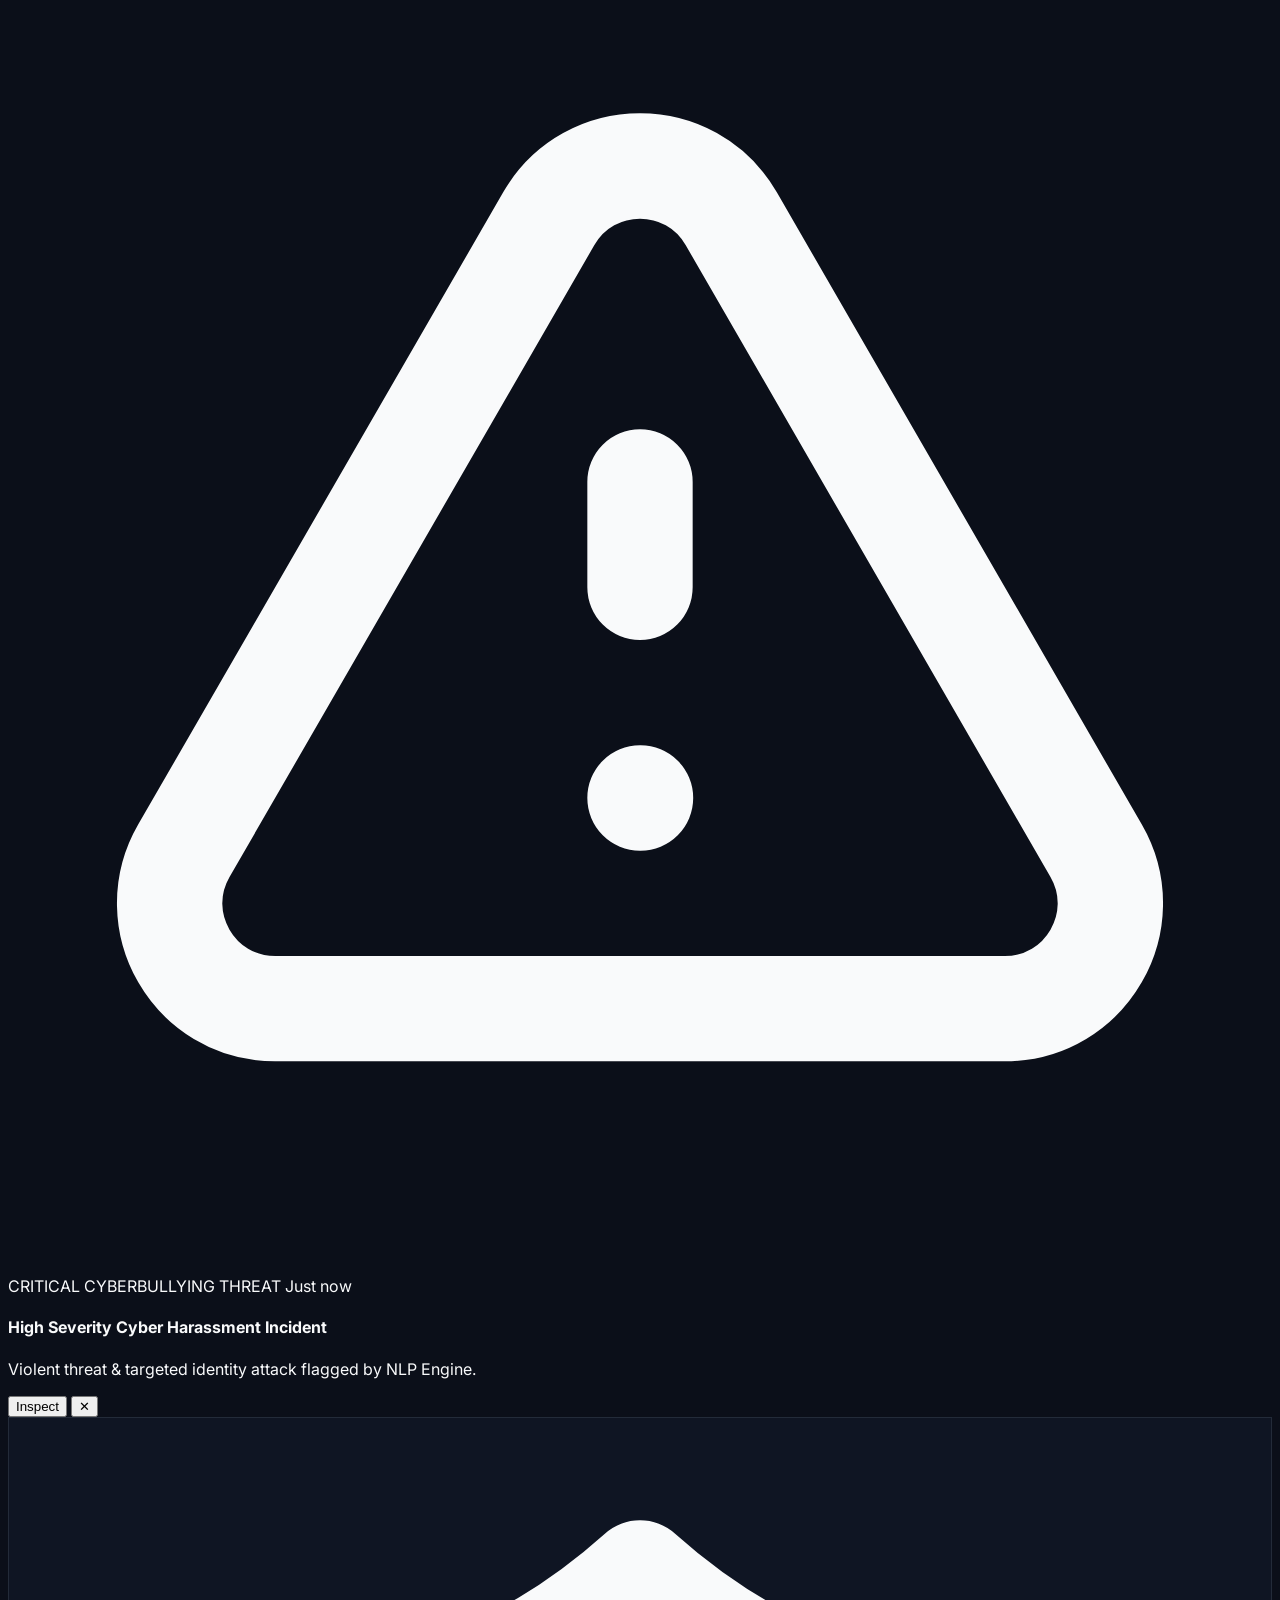
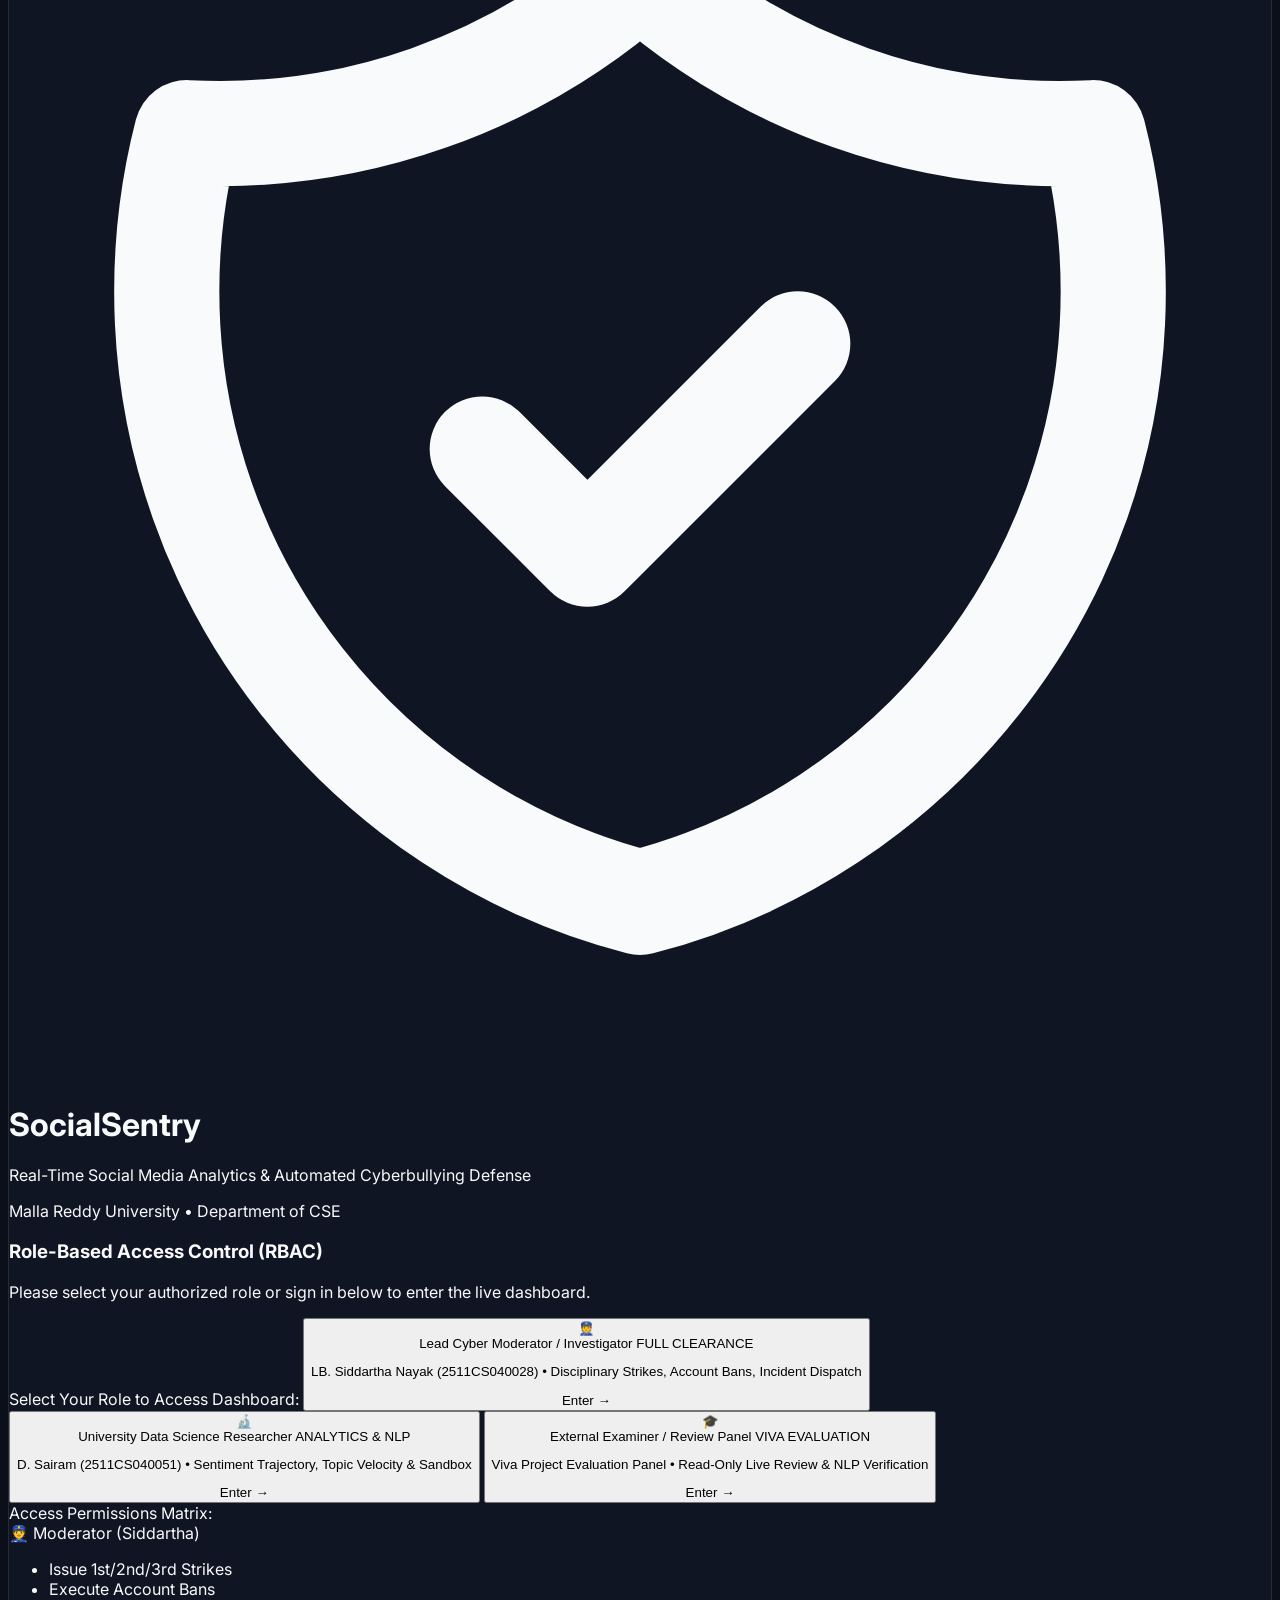
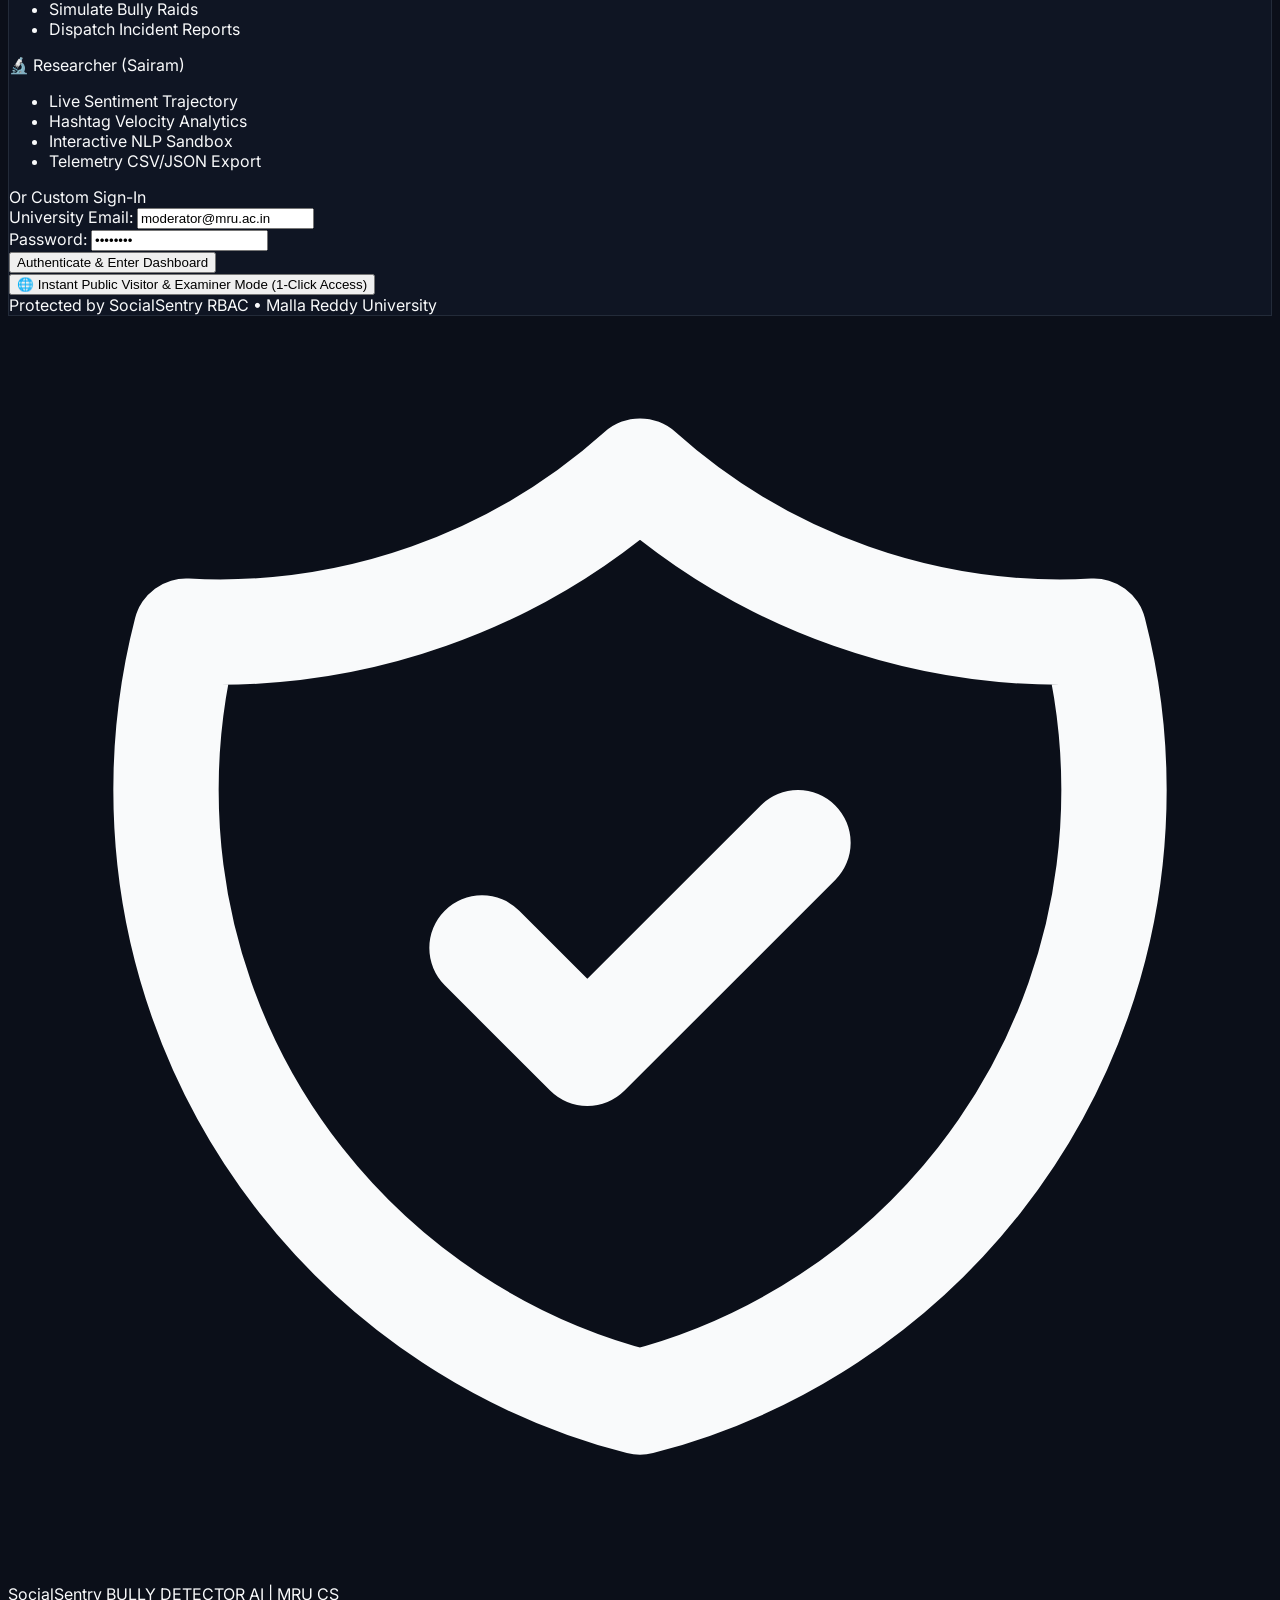
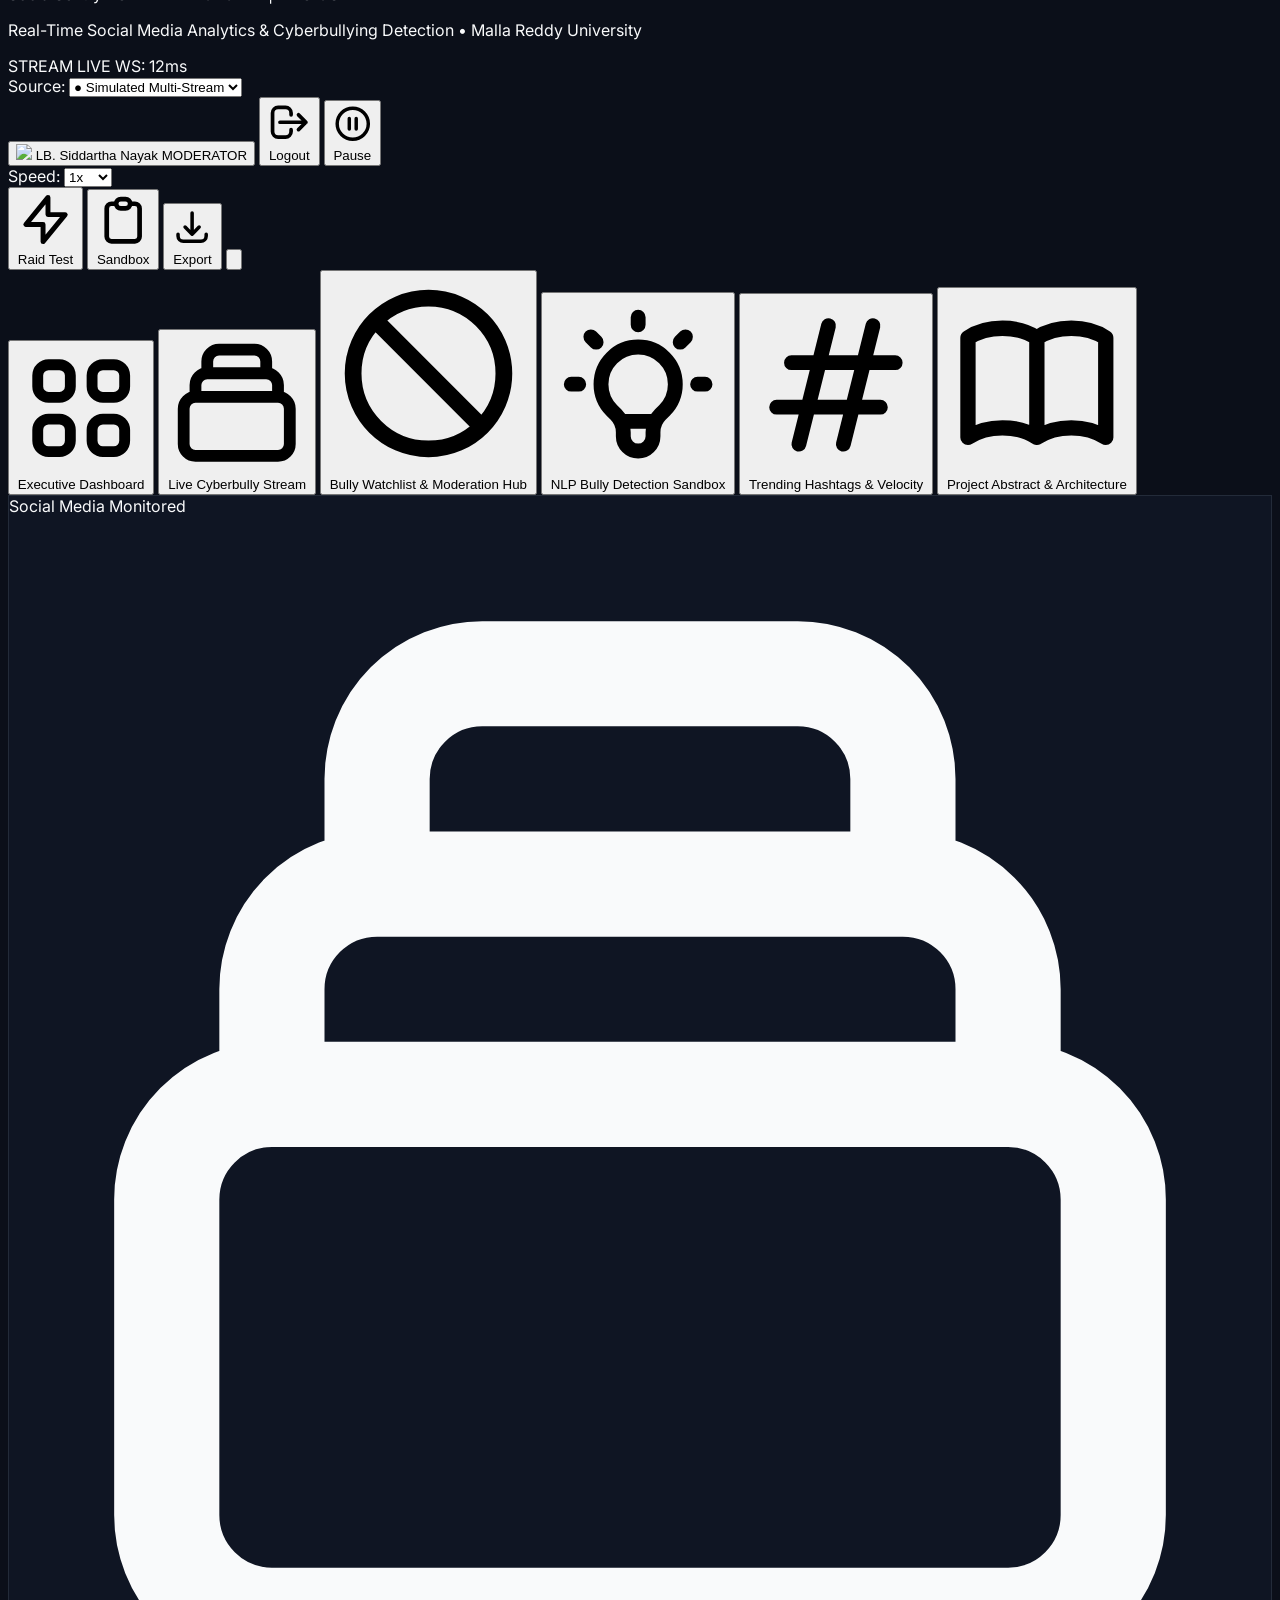
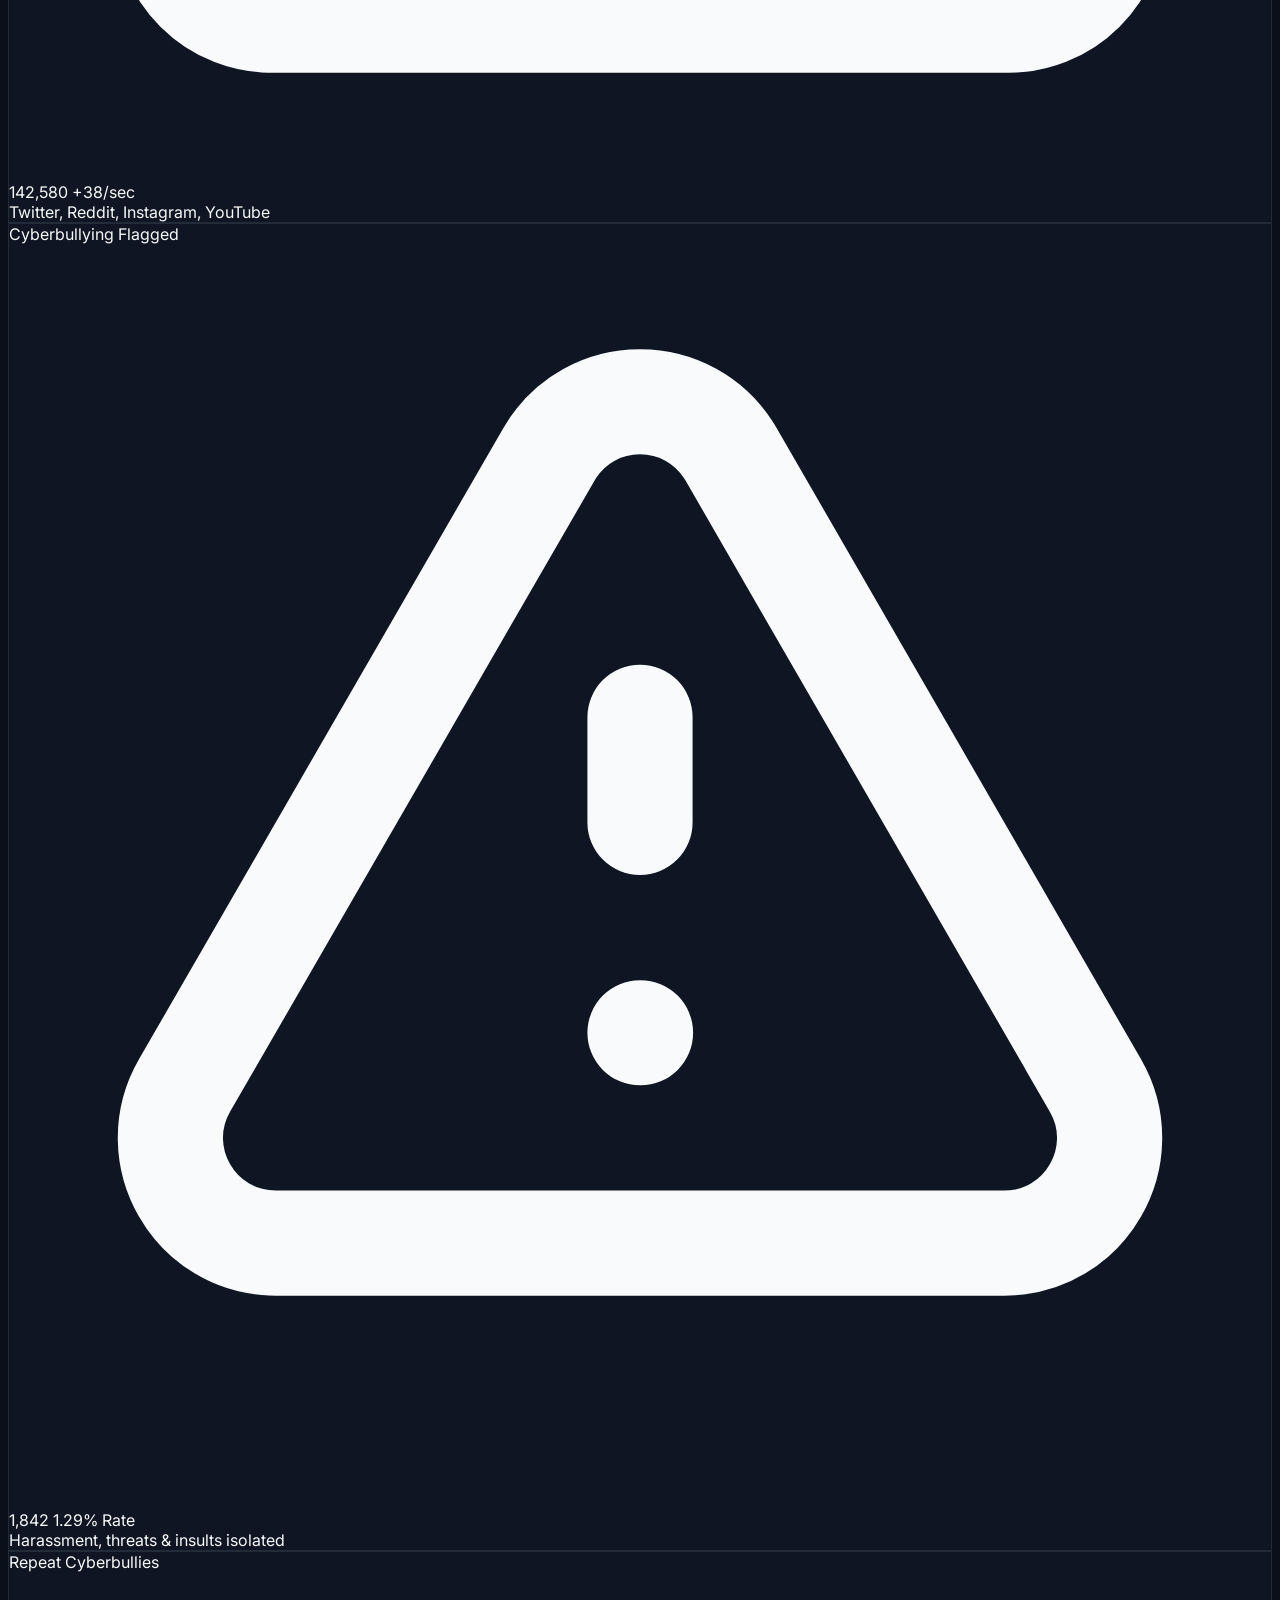
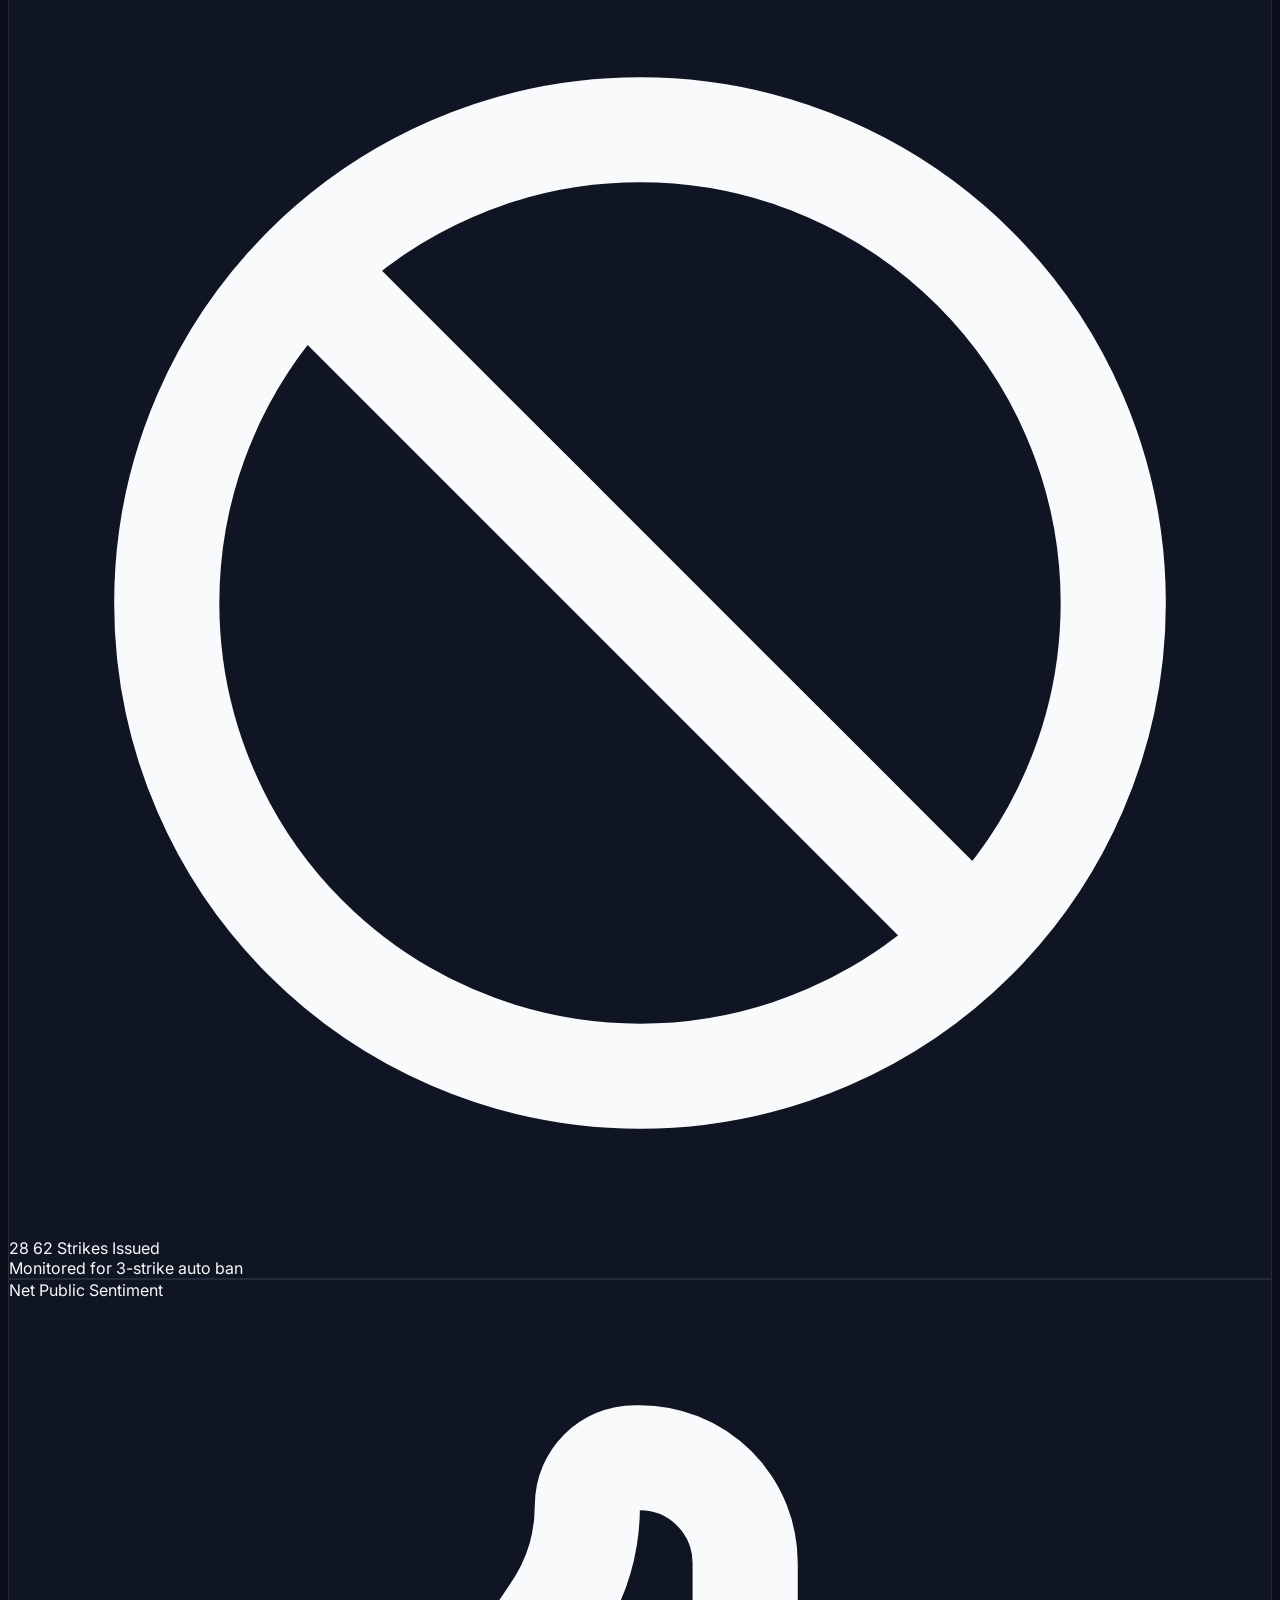
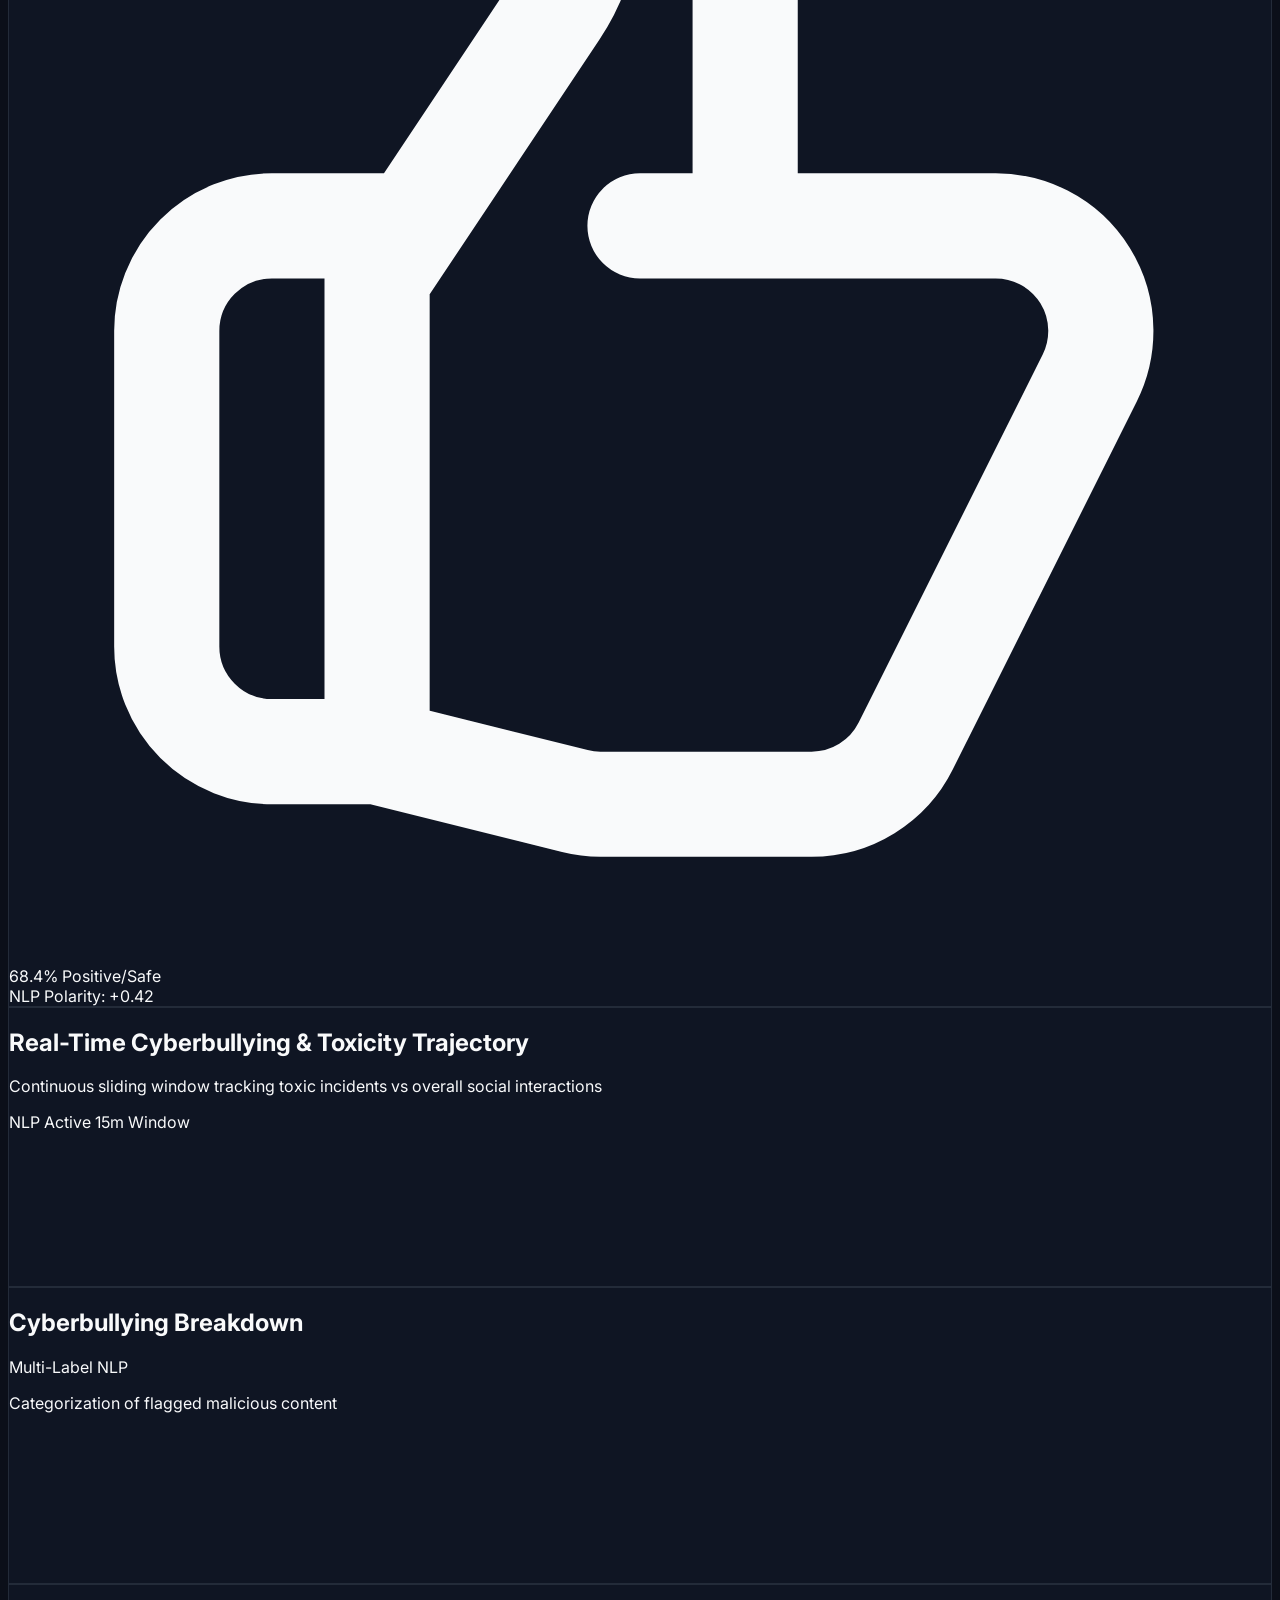
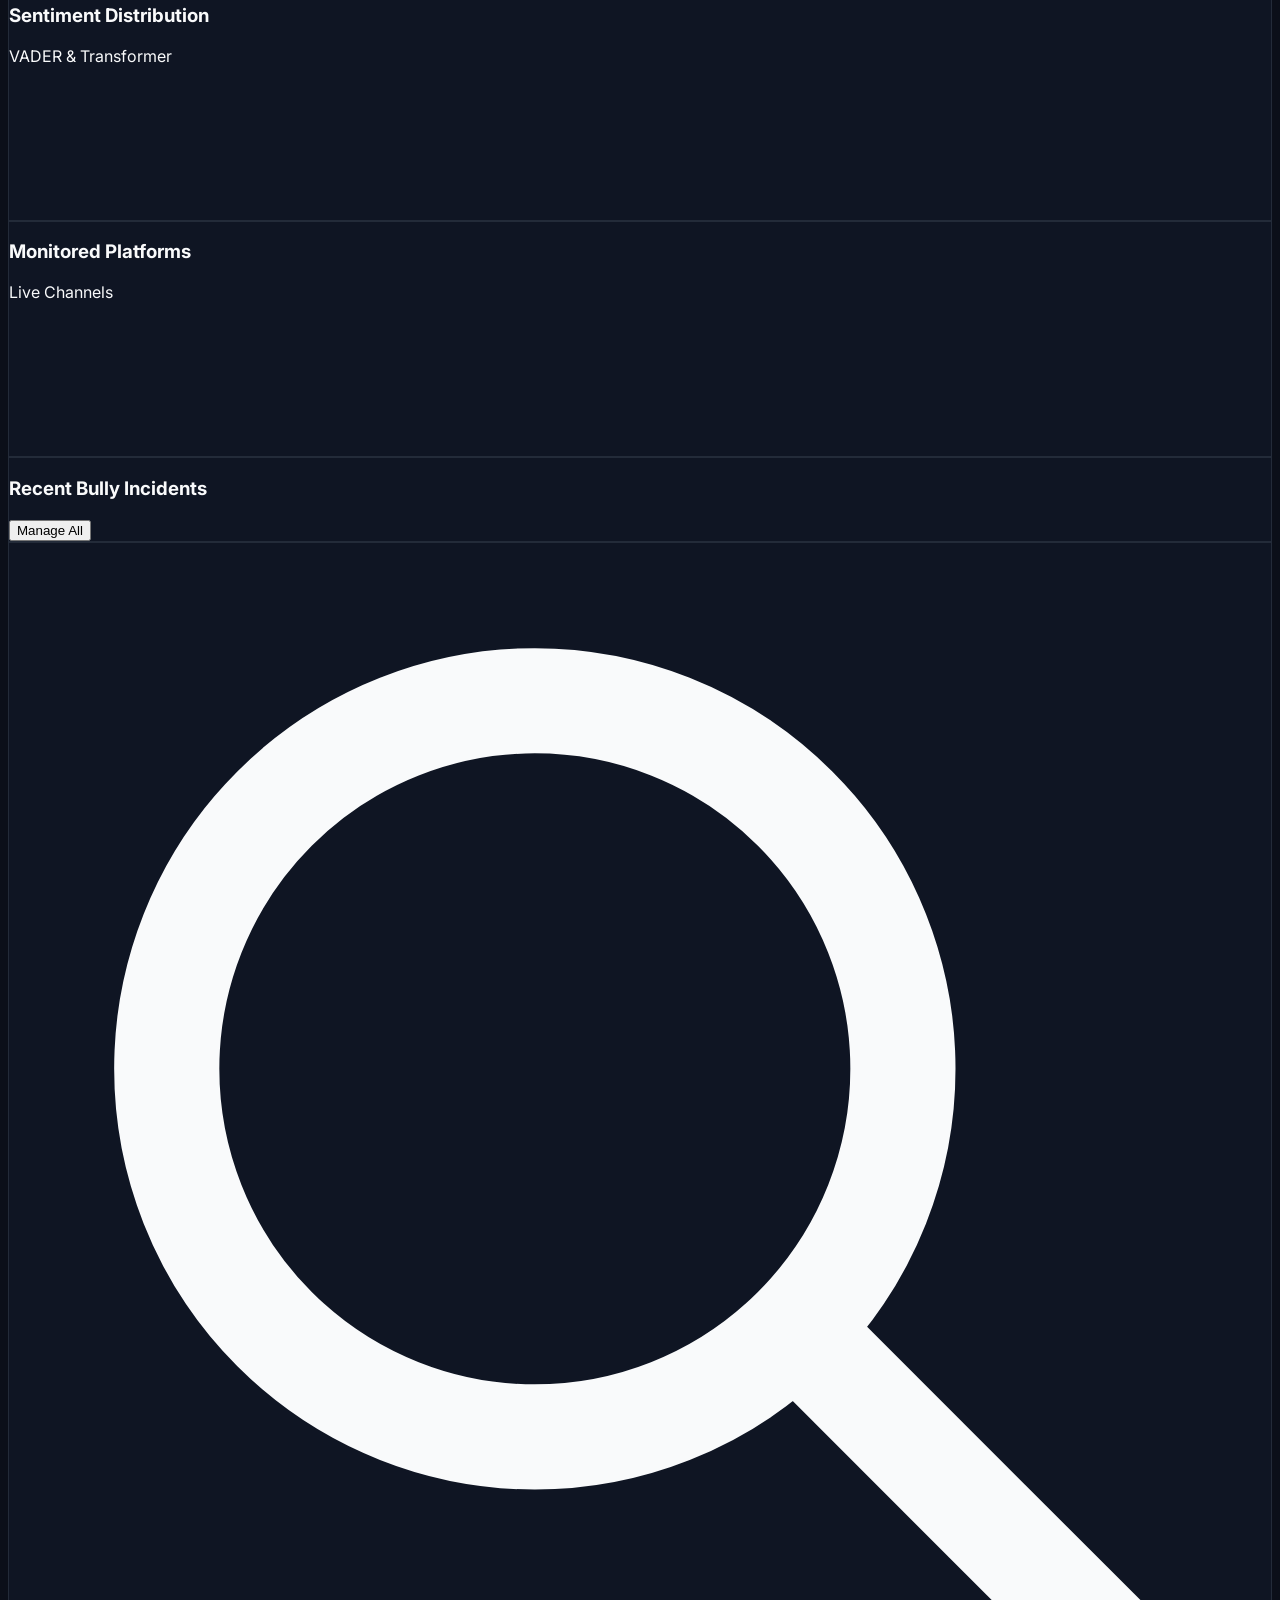
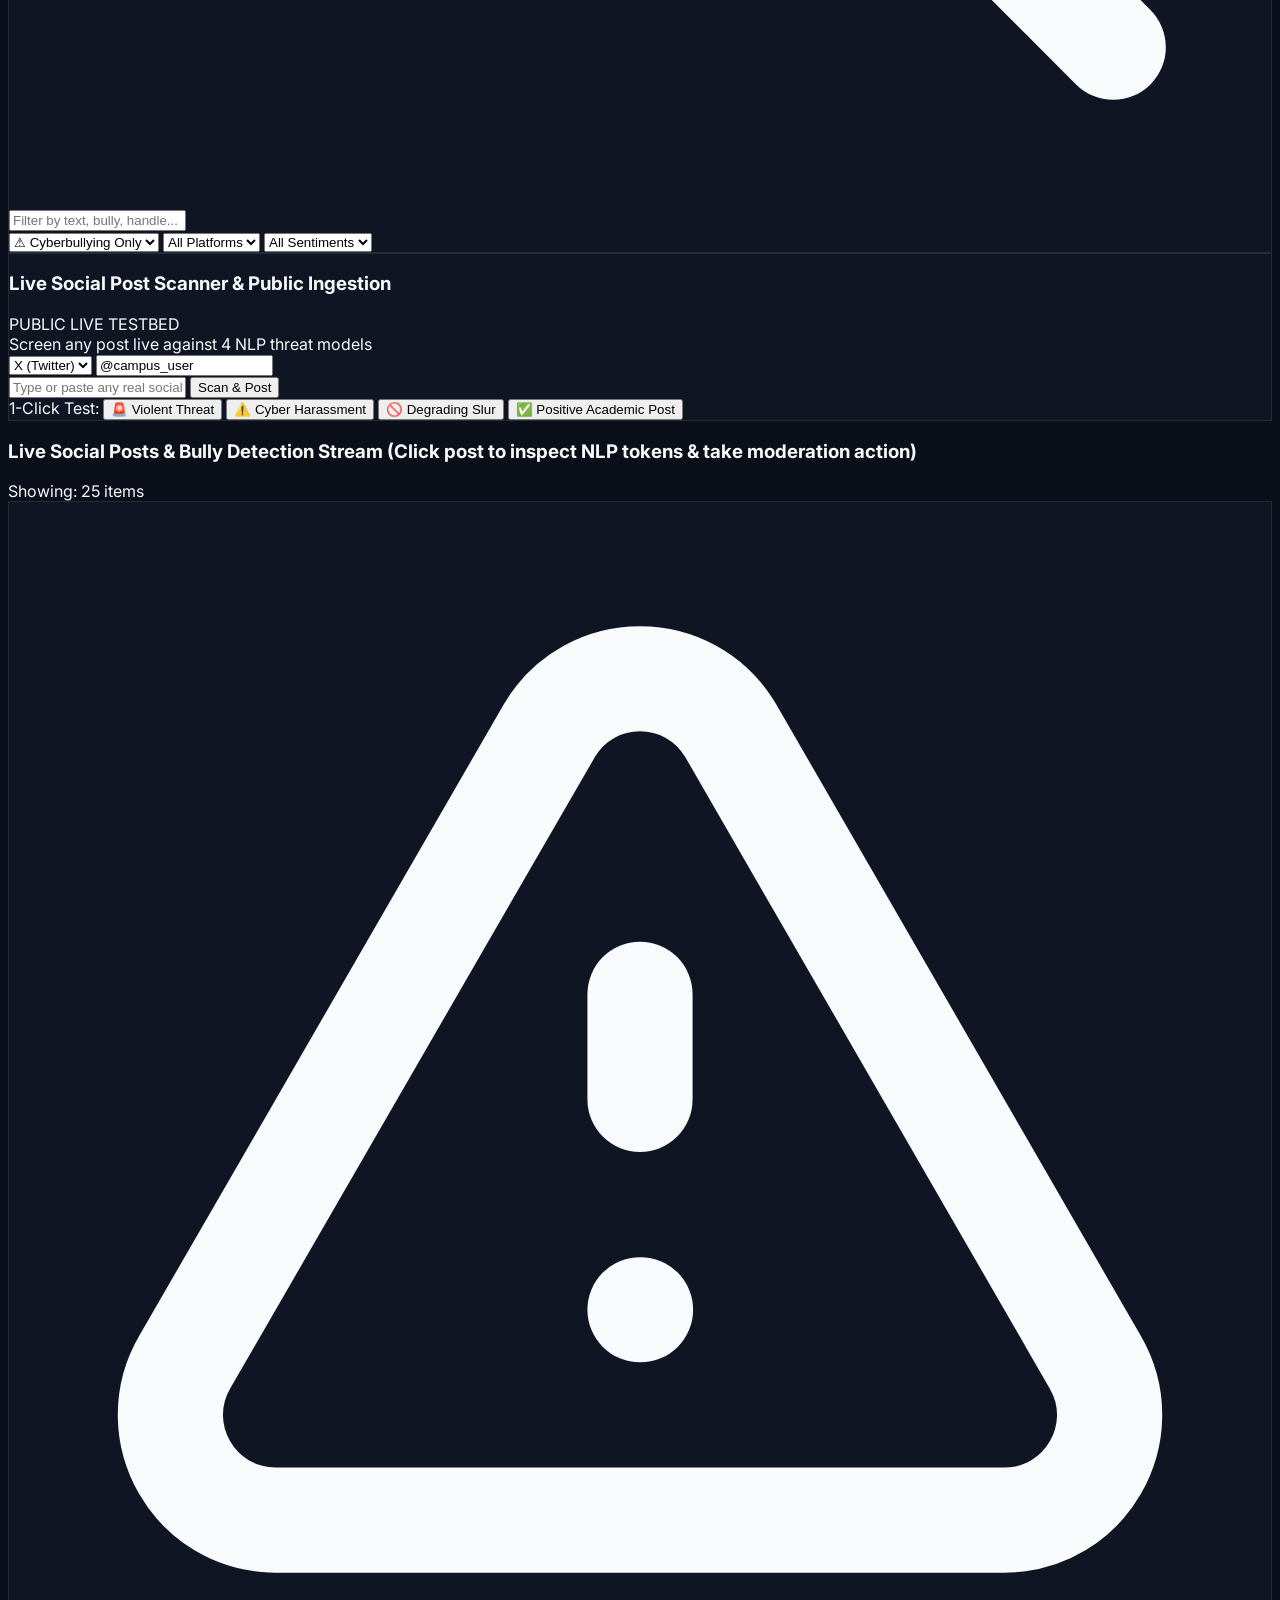
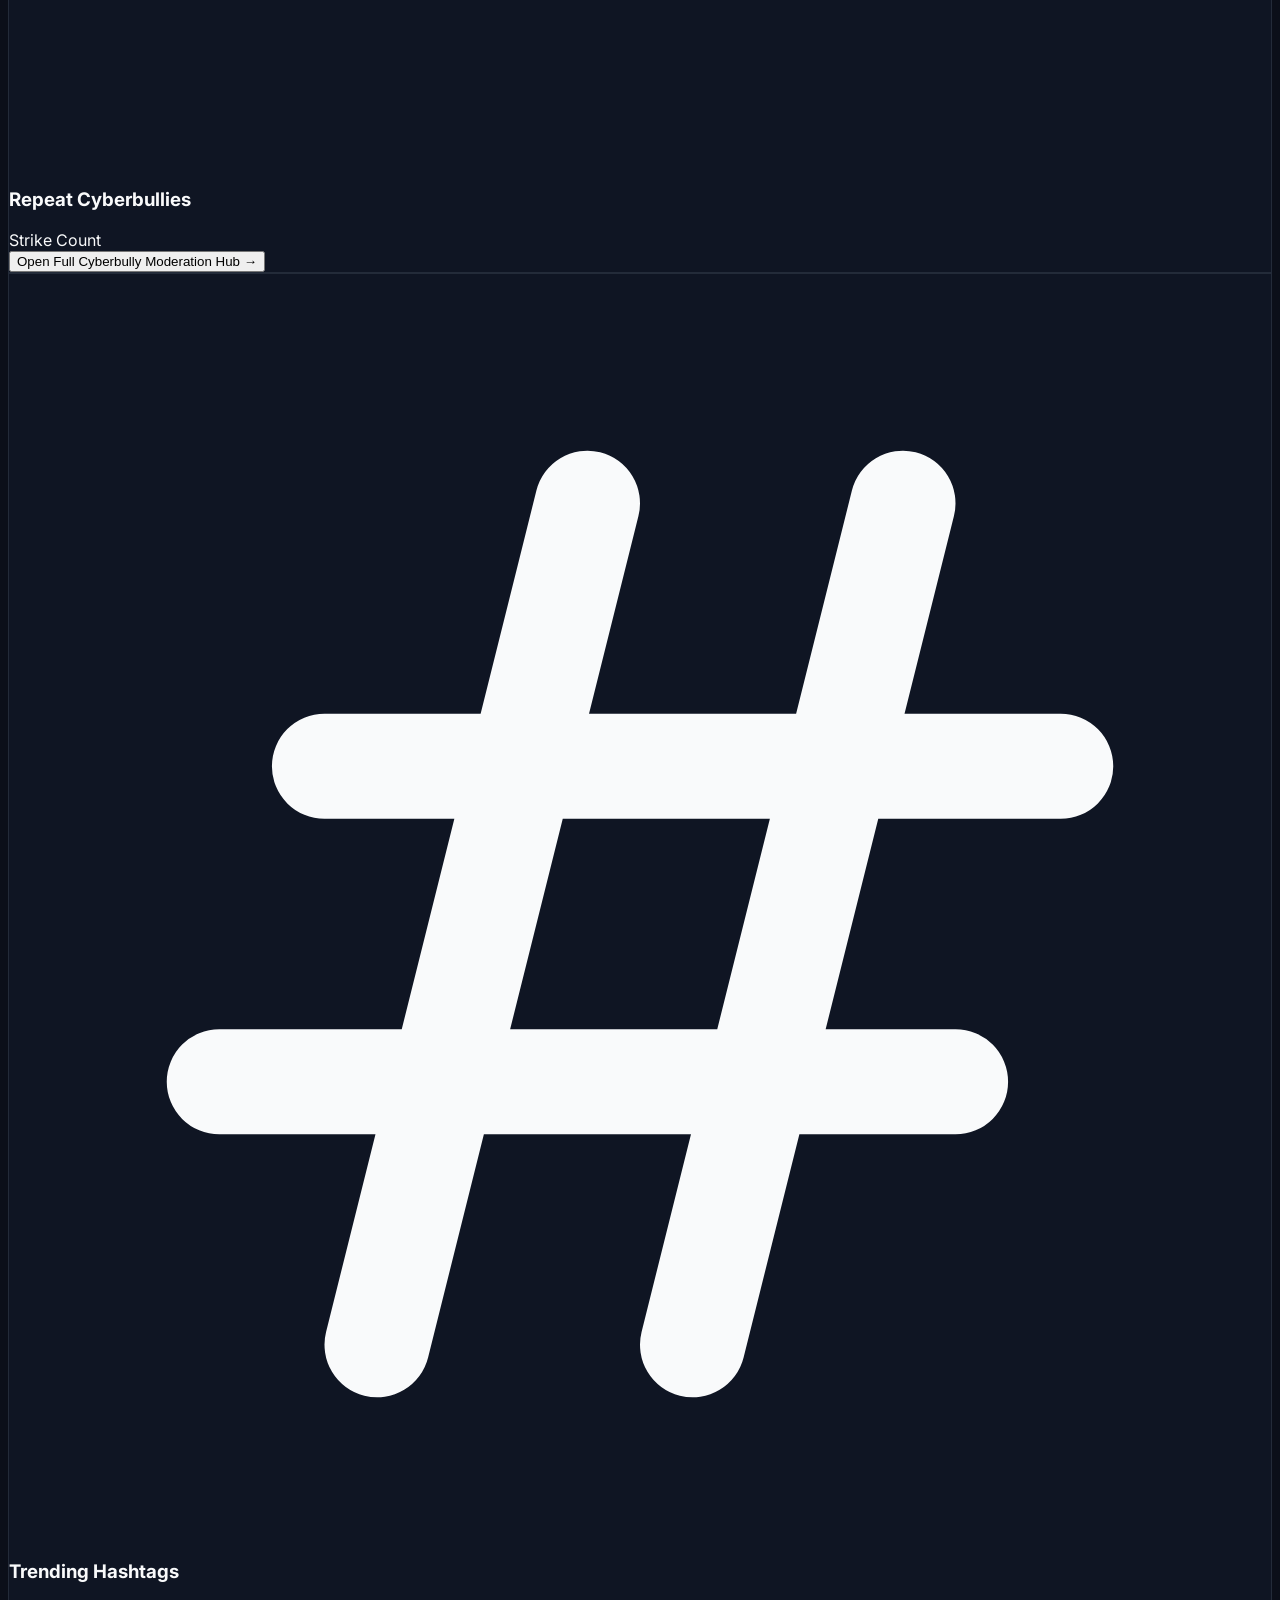
==== commit 6872f1a5: "Add Public Post Ingestion Scanner and Official Disciplinary Dossier" ====
--- a/index.html
+++ b/index.html
@@ -6,6 +6,7 @@
   <title>SocialSentry | Real-Time Social Media Analytics & Cyberbullying Defense Platform</title>
 
   <!-- Google Search & SEO Meta Tags -->
+  <meta name="google-site-verification" content="y2mZ434k2wKRkxChBK1KNGPpVtMQY1IhBGBy24qZg1E" />
   <meta name="description" content="SocialSentry is an AI-powered real-time social media cyberbullying detection and analytics platform developed at Malla Reddy University CSE by LB. Siddartha Nayak & D. Sairam.">
   <meta name="keywords" content="SocialSentry, Cyberbullying Detection AI, Social Media Analytics, Malla Reddy University, CSE Project, Real-Time Ingestion, NLP Sentiment Analysis">
   <meta name="author" content="LB. Siddartha Nayak, D. Sairam">
@@ -215,6 +216,14 @@
         </button>
       </form>
 
+      <!-- Instant 1-Click Public Evaluator Access -->
+      <div class="pt-1">
+        <button onclick="loginAsRole('guest')" class="w-full py-2.5 rounded-xl bg-gray-900/90 hover:bg-gray-800 text-gray-200 border border-purple-500/40 hover:border-purple-400 transition text-xs font-semibold flex items-center justify-center space-x-2 shadow-md">
+          <span>🌐</span>
+          <span>Instant Public Visitor & Examiner Mode (1-Click Access)</span>
+        </button>
+      </div>
+
       <!-- Footer Note -->
       <div class="text-center text-[10px] text-gray-500 font-mono">
         Protected by SocialSentry RBAC • Malla Reddy University
@@ -559,6 +568,56 @@
                 <option value="neutral">Neutral</option>
               </select>
             </div>
+          </div>
+
+          <!-- PUBLIC LIVE POST AUDIT & INGESTION COMPONENT -->
+          <div class="glass-panel p-4 rounded-xl border border-rose-500/30 bg-gradient-to-r from-gray-900/90 via-gray-900/60 to-rose-950/20 shadow-lg space-y-3">
+            <div class="flex items-center justify-between">
+              <div class="flex items-center space-x-2">
+                <span class="w-2.5 h-2.5 rounded-full bg-rose-500 animate-pulse"></span>
+                <h3 class="text-xs font-bold text-gray-100 uppercase tracking-wide">Live Social Post Scanner & Public Ingestion</h3>
+                <span class="text-[9px] font-mono px-2 py-0.5 rounded bg-rose-500/20 text-rose-300 border border-rose-500/30">PUBLIC LIVE TESTBED</span>
+              </div>
+              <span class="text-[11px] text-gray-400 font-mono hidden sm:inline">Screen any post live against 4 NLP threat models</span>
+            </div>
+
+            <!-- Ingestion Form -->
+            <form onsubmit="handleLivePostIngestion(event)" class="space-y-2.5">
+              <div class="grid grid-cols-1 sm:grid-cols-3 gap-2">
+                <div class="sm:col-span-1 flex items-center space-x-2">
+                  <select id="user-post-platform" class="bg-gray-950 border border-gray-700/80 rounded-lg px-2.5 py-1.5 text-xs text-cyan-300 font-semibold focus:outline-none focus:border-cyan-500 w-1/2">
+                    <option value="twitter">X (Twitter)</option>
+                    <option value="reddit">Reddit</option>
+                    <option value="instagram">Instagram</option>
+                    <option value="youtube">YouTube</option>
+                  </select>
+                  <input id="user-post-handle" type="text" value="@campus_user" placeholder="@handle" class="bg-gray-950 border border-gray-700/80 rounded-lg px-2.5 py-1.5 text-xs text-gray-200 font-mono focus:outline-none focus:border-rose-500 w-1/2">
+                </div>
+                <div class="sm:col-span-2 relative flex items-center">
+                  <input id="user-post-content" type="text" placeholder="Type or paste any real social post to screen live..." class="w-full bg-gray-950 border border-gray-700/80 rounded-lg pl-3 pr-28 py-1.5 text-xs text-gray-200 focus:outline-none focus:border-rose-500 transition">
+                  <button type="submit" class="absolute right-1 px-3 py-1 bg-gradient-to-r from-rose-600 to-purple-600 hover:from-rose-500 hover:to-purple-500 text-white rounded-md text-xs font-bold transition shadow-sm">
+                    Scan & Post
+                  </button>
+                </div>
+              </div>
+
+              <!-- Quick Demo Preset Chips -->
+              <div class="flex items-center space-x-2 text-[10px] overflow-x-auto pt-0.5">
+                <span class="text-gray-400 font-mono">1-Click Test:</span>
+                <button type="button" onclick="setIngestionPreset('threat')" class="px-2 py-0.5 rounded bg-red-950/60 hover:bg-red-900/80 text-red-300 border border-red-700/50 transition">
+                  🚨 Violent Threat
+                </button>
+                <button type="button" onclick="setIngestionPreset('harass')" class="px-2 py-0.5 rounded bg-amber-950/60 hover:bg-amber-900/80 text-amber-300 border border-amber-700/50 transition">
+                  ⚠️ Cyber Harassment
+                </button>
+                <button type="button" onclick="setIngestionPreset('insult')" class="px-2 py-0.5 rounded bg-rose-950/60 hover:bg-rose-900/80 text-rose-300 border border-rose-700/50 transition">
+                  🚫 Degrading Slur
+                </button>
+                <button type="button" onclick="setIngestionPreset('safe')" class="px-2 py-0.5 rounded bg-emerald-950/60 hover:bg-emerald-900/80 text-emerald-300 border border-emerald-700/50 transition">
+                  ✅ Positive Academic Post
+                </button>
+              </div>
+            </form>
           </div>
 
           <!-- Feed Header -->
@@ -969,6 +1028,51 @@
     </div>
   </div>
 
+  <!-- ============================================== -->
+  <!-- OFFICIAL DISCIPLINARY INCIDENT DOSSIER MODAL   -->
+  <!-- ============================================== -->
+  <div id="dossier-modal" class="hidden fixed inset-0 z-50 flex items-center justify-center modal-backdrop p-4">
+    <div class="glass-panel max-w-2xl w-full bg-[#0e1424] border-2 border-red-500/60 rounded-2xl p-6 sm:p-8 shadow-2xl relative space-y-4 max-h-[90vh] overflow-y-auto">
+      
+      <!-- Dossier Header (Academic Letterhead Style) -->
+      <div class="flex items-start justify-between border-b-2 border-red-500/30 pb-4">
+        <div class="flex items-center space-x-3.5">
+          <div class="w-12 h-12 rounded-xl bg-red-600/20 text-red-400 flex items-center justify-center text-2xl border border-red-500/40">
+            ⚖️
+          </div>
+          <div>
+            <div class="text-[10px] font-mono uppercase text-red-400 tracking-widest font-extrabold">Official Disciplinary Incident Dossier</div>
+            <h3 class="text-base sm:text-lg font-extrabold text-white">Malla Reddy University • Campus Cyber Defense Cell</h3>
+            <p class="text-xs text-gray-400">Formal Audit Record & Automated Sanction Escalation Notice</p>
+          </div>
+        </div>
+        <button onclick="closeDossierModal()" class="p-1 rounded-lg text-gray-400 hover:text-white hover:bg-gray-800 transition">
+          <svg class="w-5 h-5" fill="none" stroke="currentColor" viewBox="0 0 24 24"><path stroke-linecap="round" stroke-linejoin="round" stroke-width="2" d="M6 18L18 6M6 6l12 12"></path></svg>
+        </button>
+      </div>
+
+      <!-- Dossier Content (Injected by JS) -->
+      <div id="dossier-modal-content" class="space-y-4">
+        <!-- Injected dynamically by openDossierModal() -->
+      </div>
+
+      <!-- Action Footer -->
+      <div class="flex flex-col sm:flex-row items-center justify-between pt-3 border-t border-gray-800 gap-3">
+        <span class="text-[11px] font-mono text-gray-400">Case Identifier: <span id="dossier-hash" class="text-red-300 font-bold">#MRU-2026-CYBER-8842</span></span>
+        <div class="flex items-center space-x-2">
+          <button onclick="printDossier()" class="px-3.5 py-1.5 rounded-lg bg-red-600 hover:bg-red-500 text-white font-bold text-xs transition flex items-center space-x-1.5 shadow-lg shadow-red-600/20">
+            <svg class="w-4 h-4" fill="none" stroke="currentColor" viewBox="0 0 24 24"><path stroke-linecap="round" stroke-linejoin="round" stroke-width="2" d="M17 17h2a2 2 0 002-2v-4a2 2 0 00-2-2H5a2 2 0 00-2 2v4a2 2 0 002 2h2m2 4h6a2 2 0 002-2v-4a2 2 0 00-2-2H9a2 2 0 00-2 2v4a2 2 0 002 2zm8-12V5a2 2 0 00-2-2H9a2 2 0 00-2 2v4h10z"></path></svg>
+            <span>Print Official Dossier</span>
+          </button>
+          <button onclick="closeDossierModal()" class="px-3 py-1.5 rounded-lg bg-gray-800 hover:bg-gray-700 text-gray-300 text-xs transition">
+            Close
+          </button>
+        </div>
+      </div>
+
+    </div>
+  </div>
+
   <!-- FOOTER -->
   <footer class="border-t border-gray-800/60 py-3.5 px-4 text-center text-xs text-gray-500 bg-[#0b0f19]">
     <p>SocialSentry | Real-Time Social Media Analytics & Cyberbullying Detection Platform • Malla Reddy University (LB.Siddartha nayak & D.Sairam)</p>
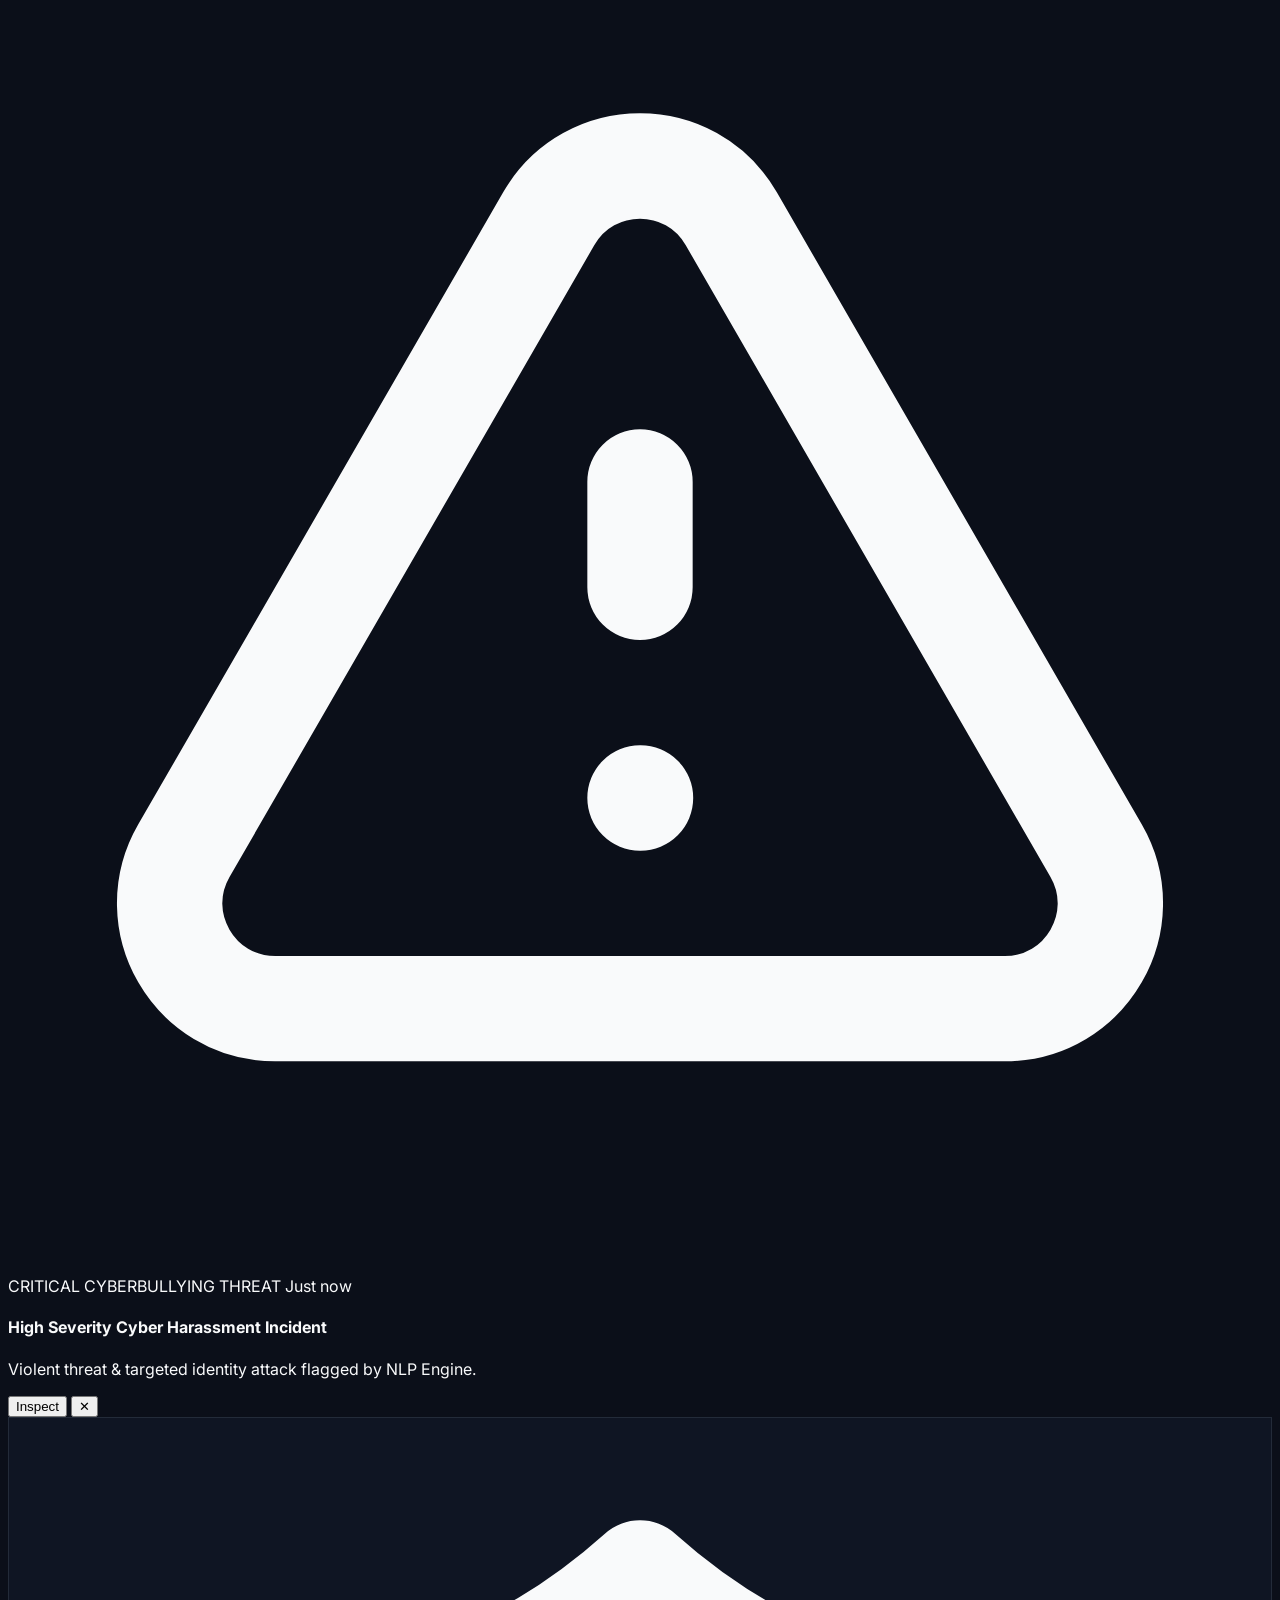
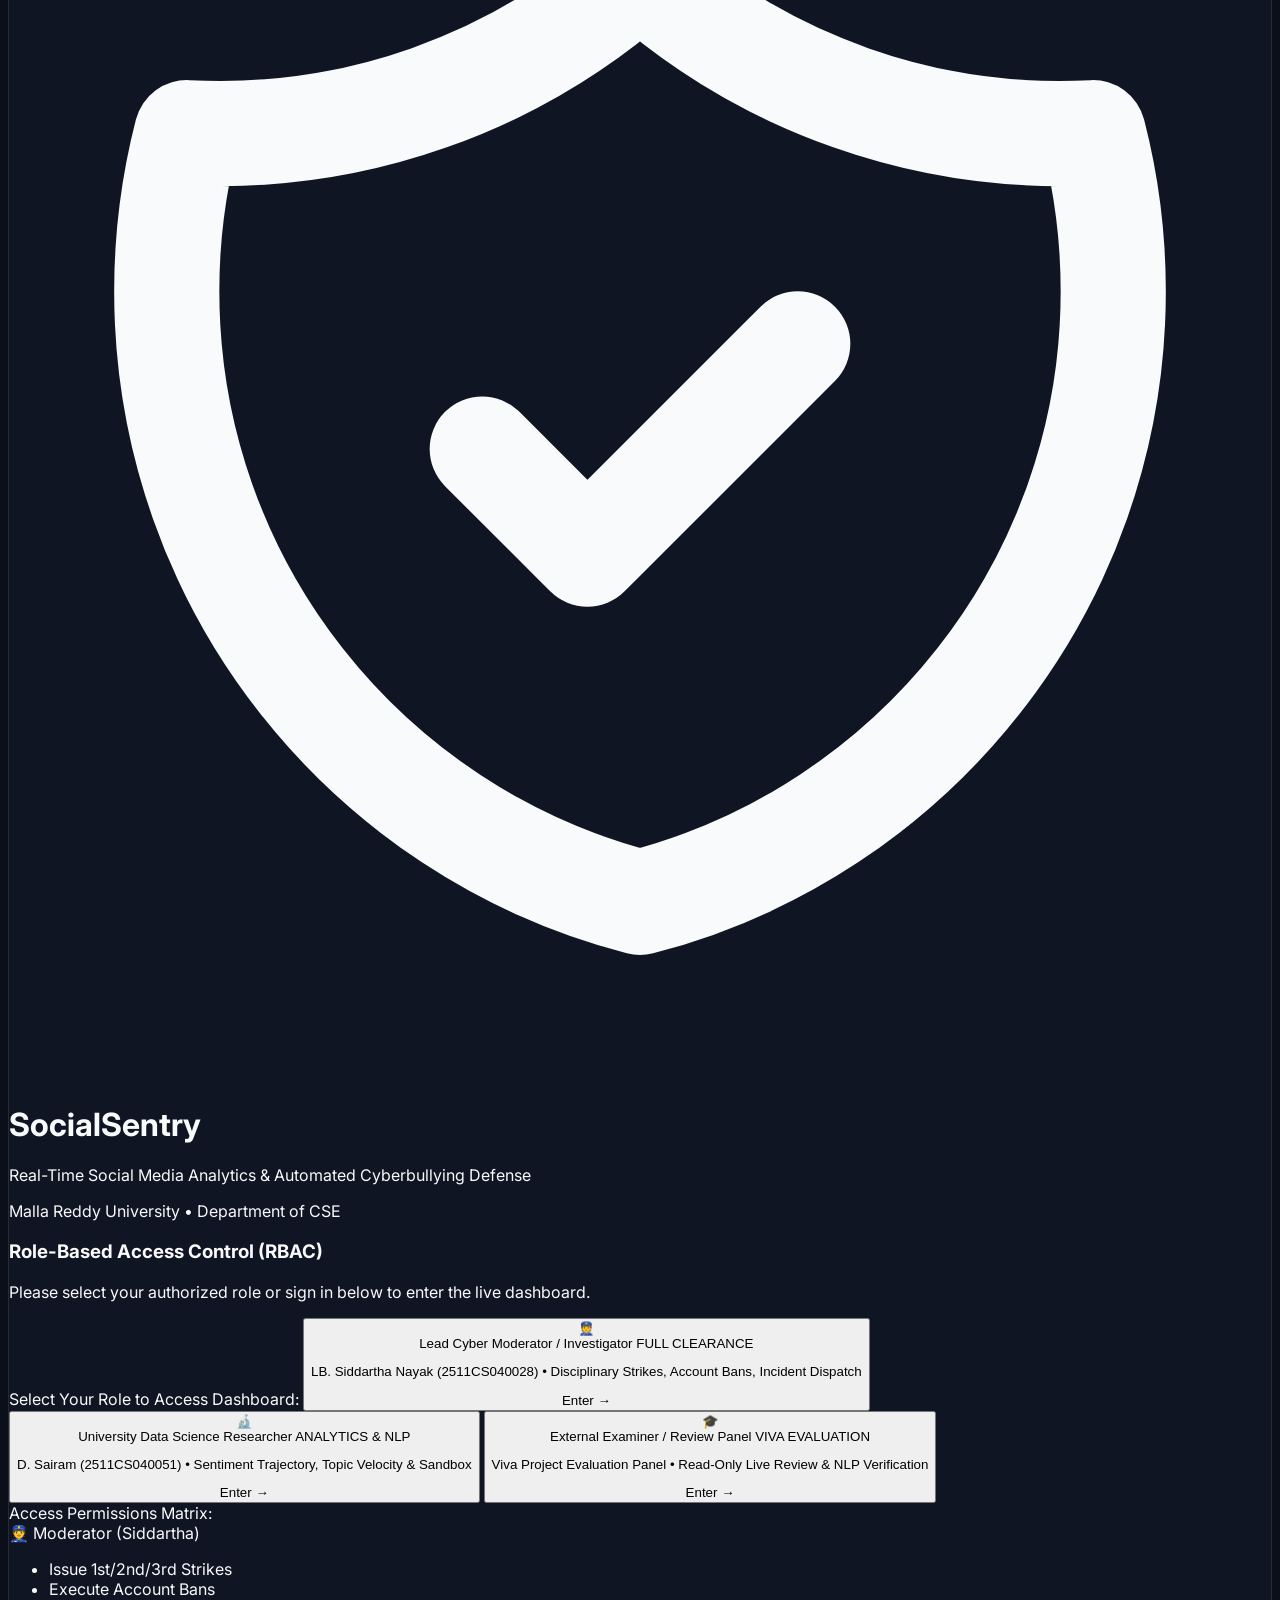
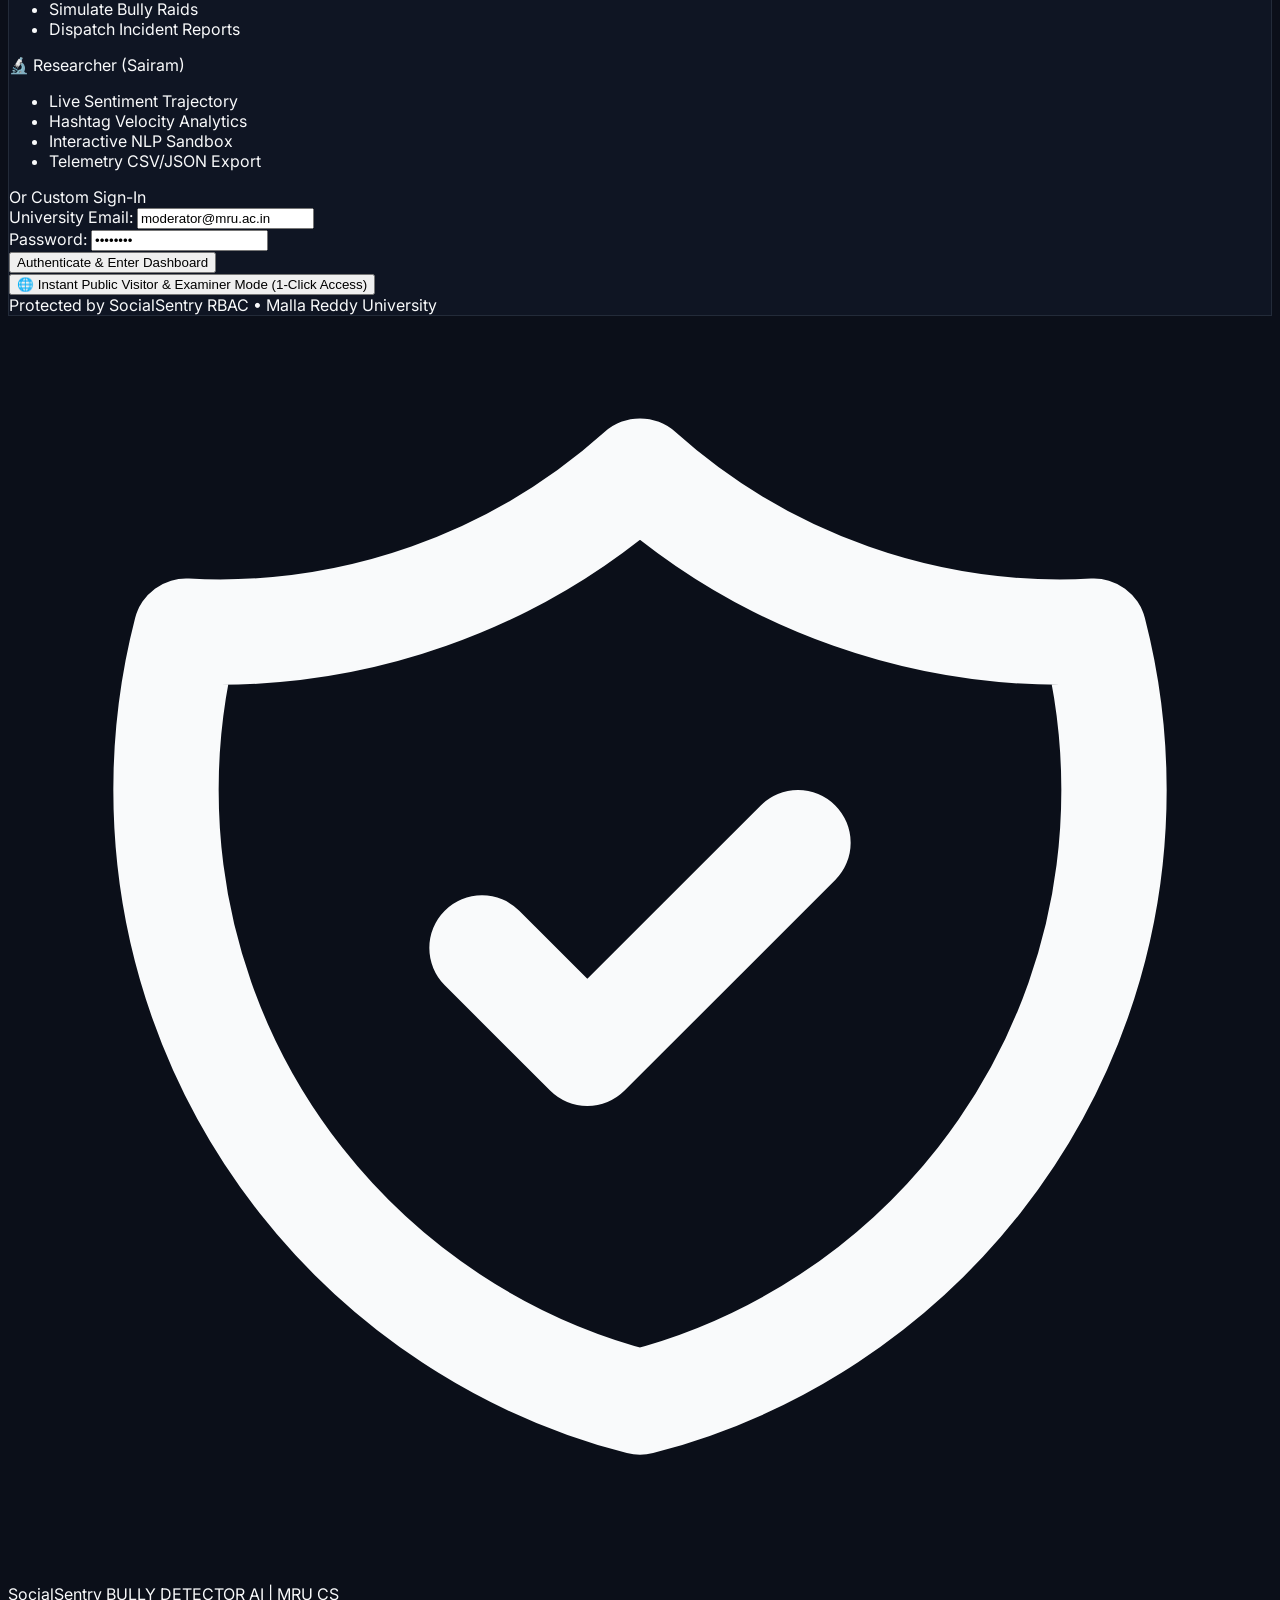
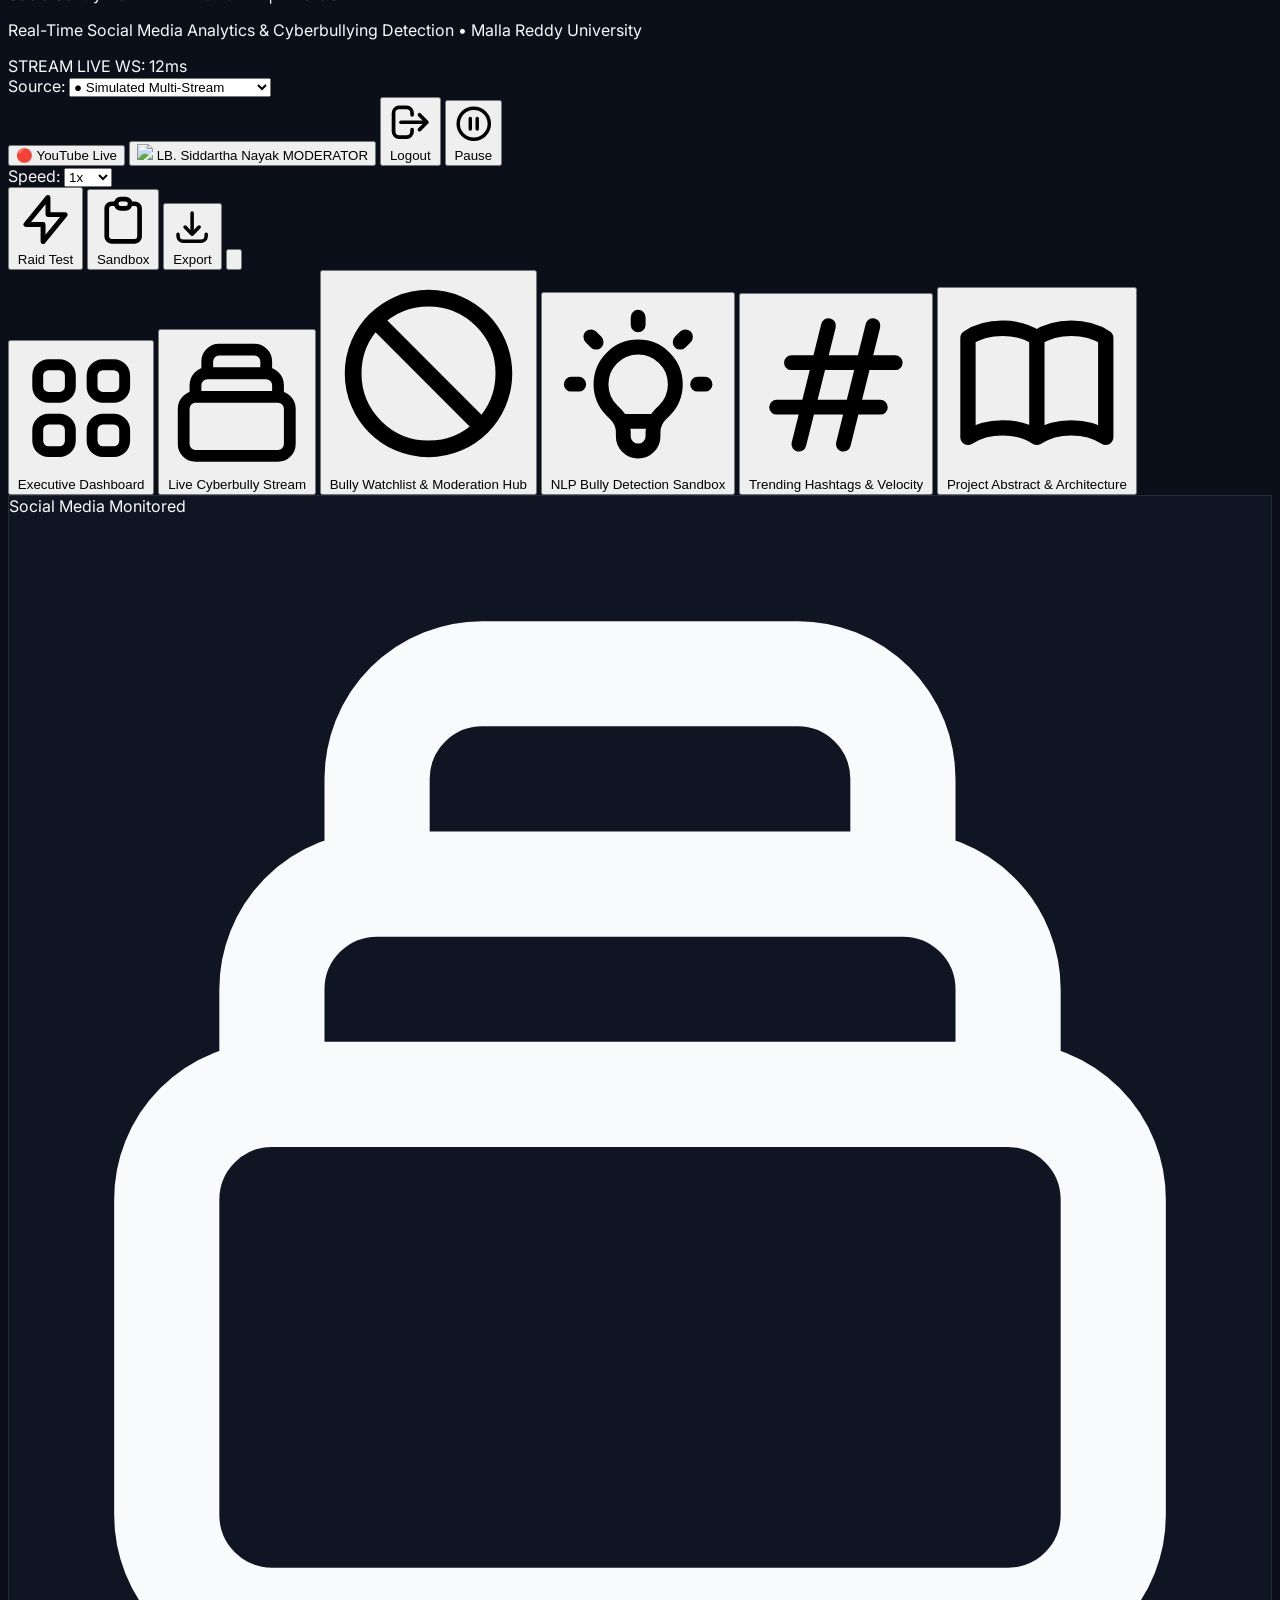
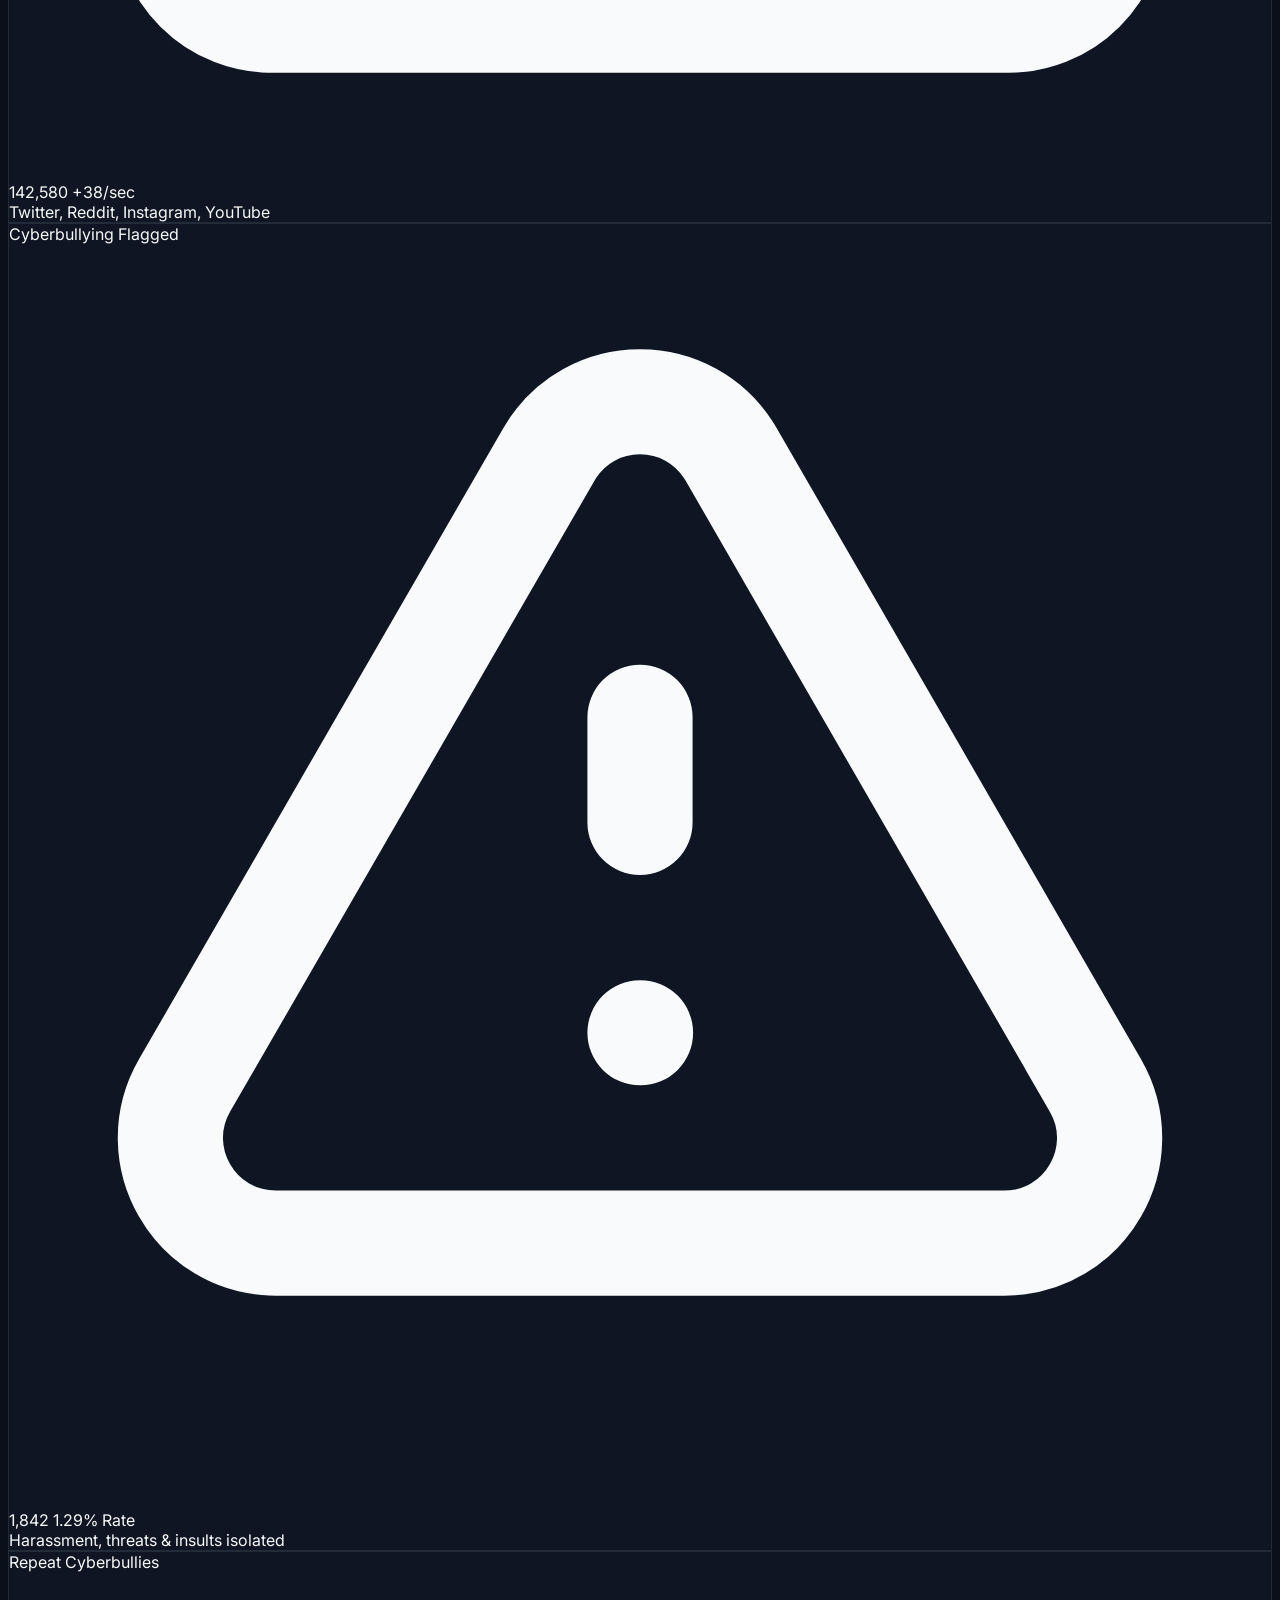
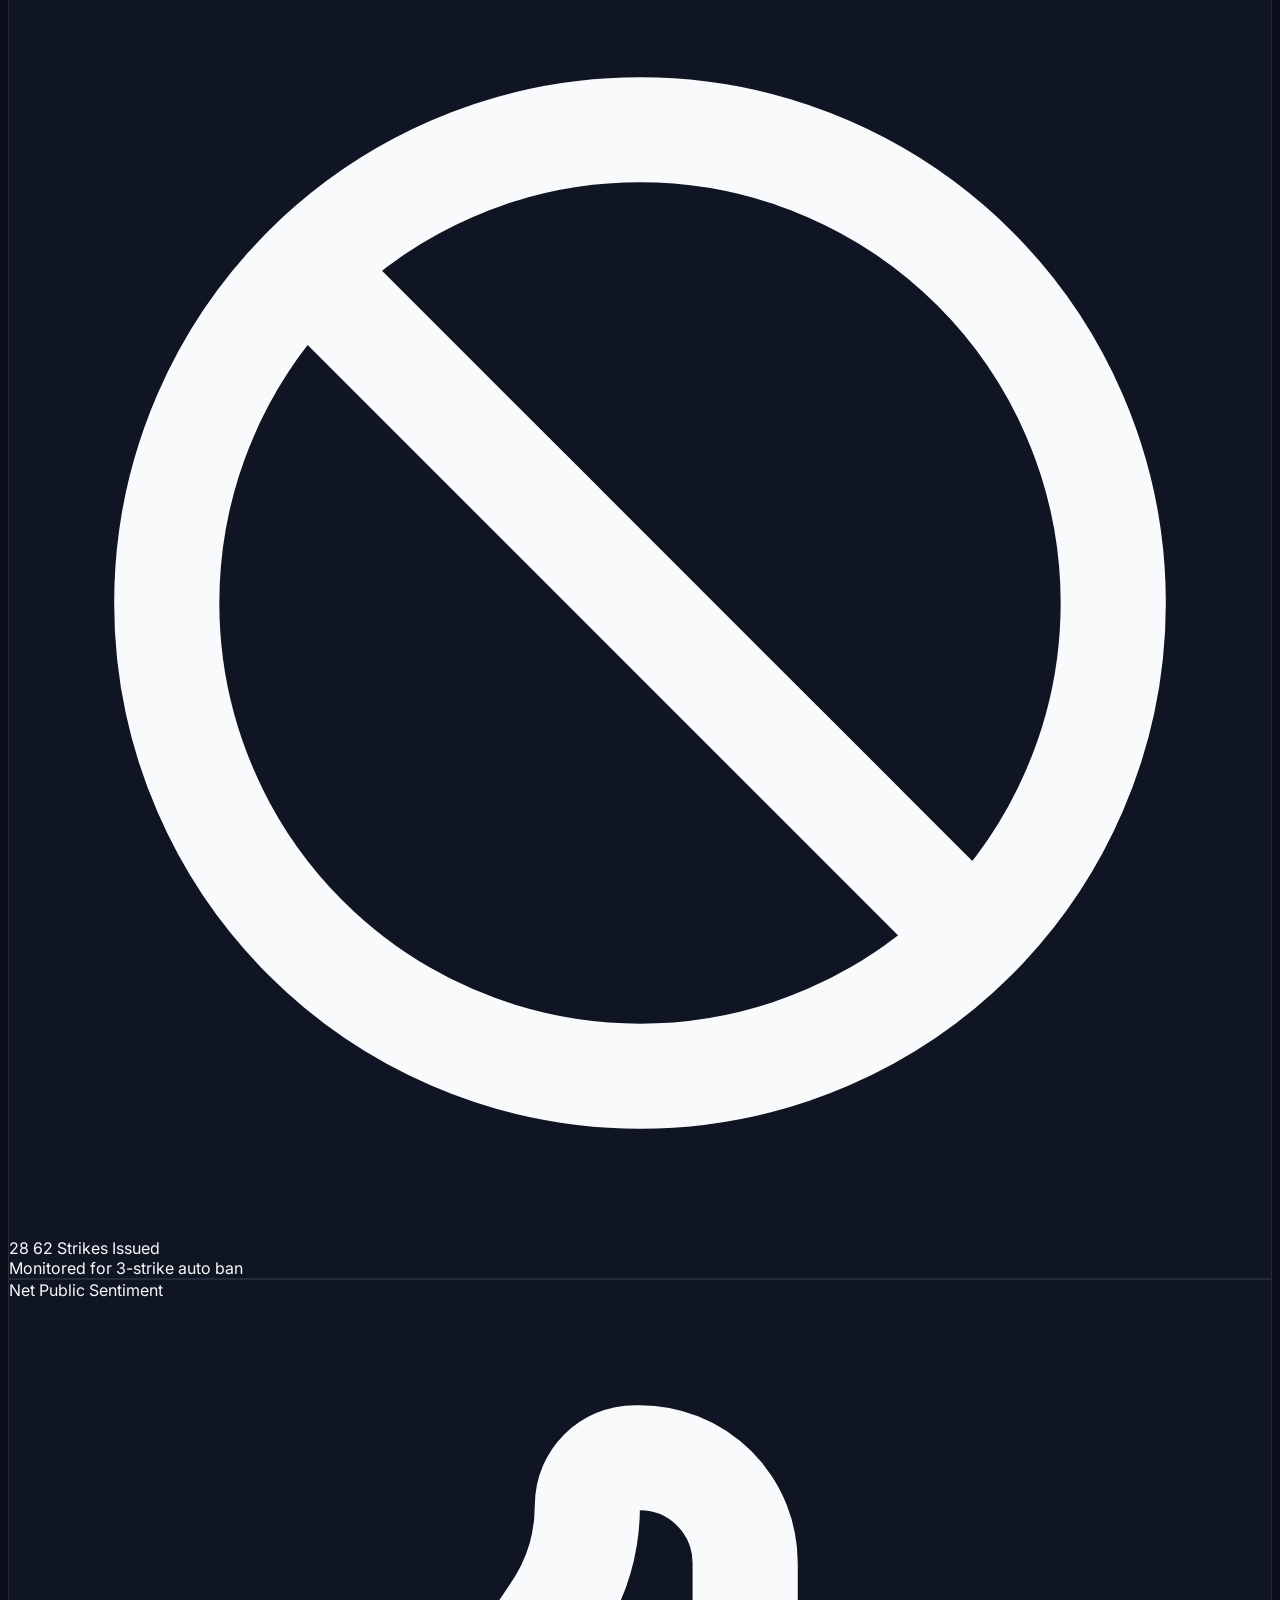
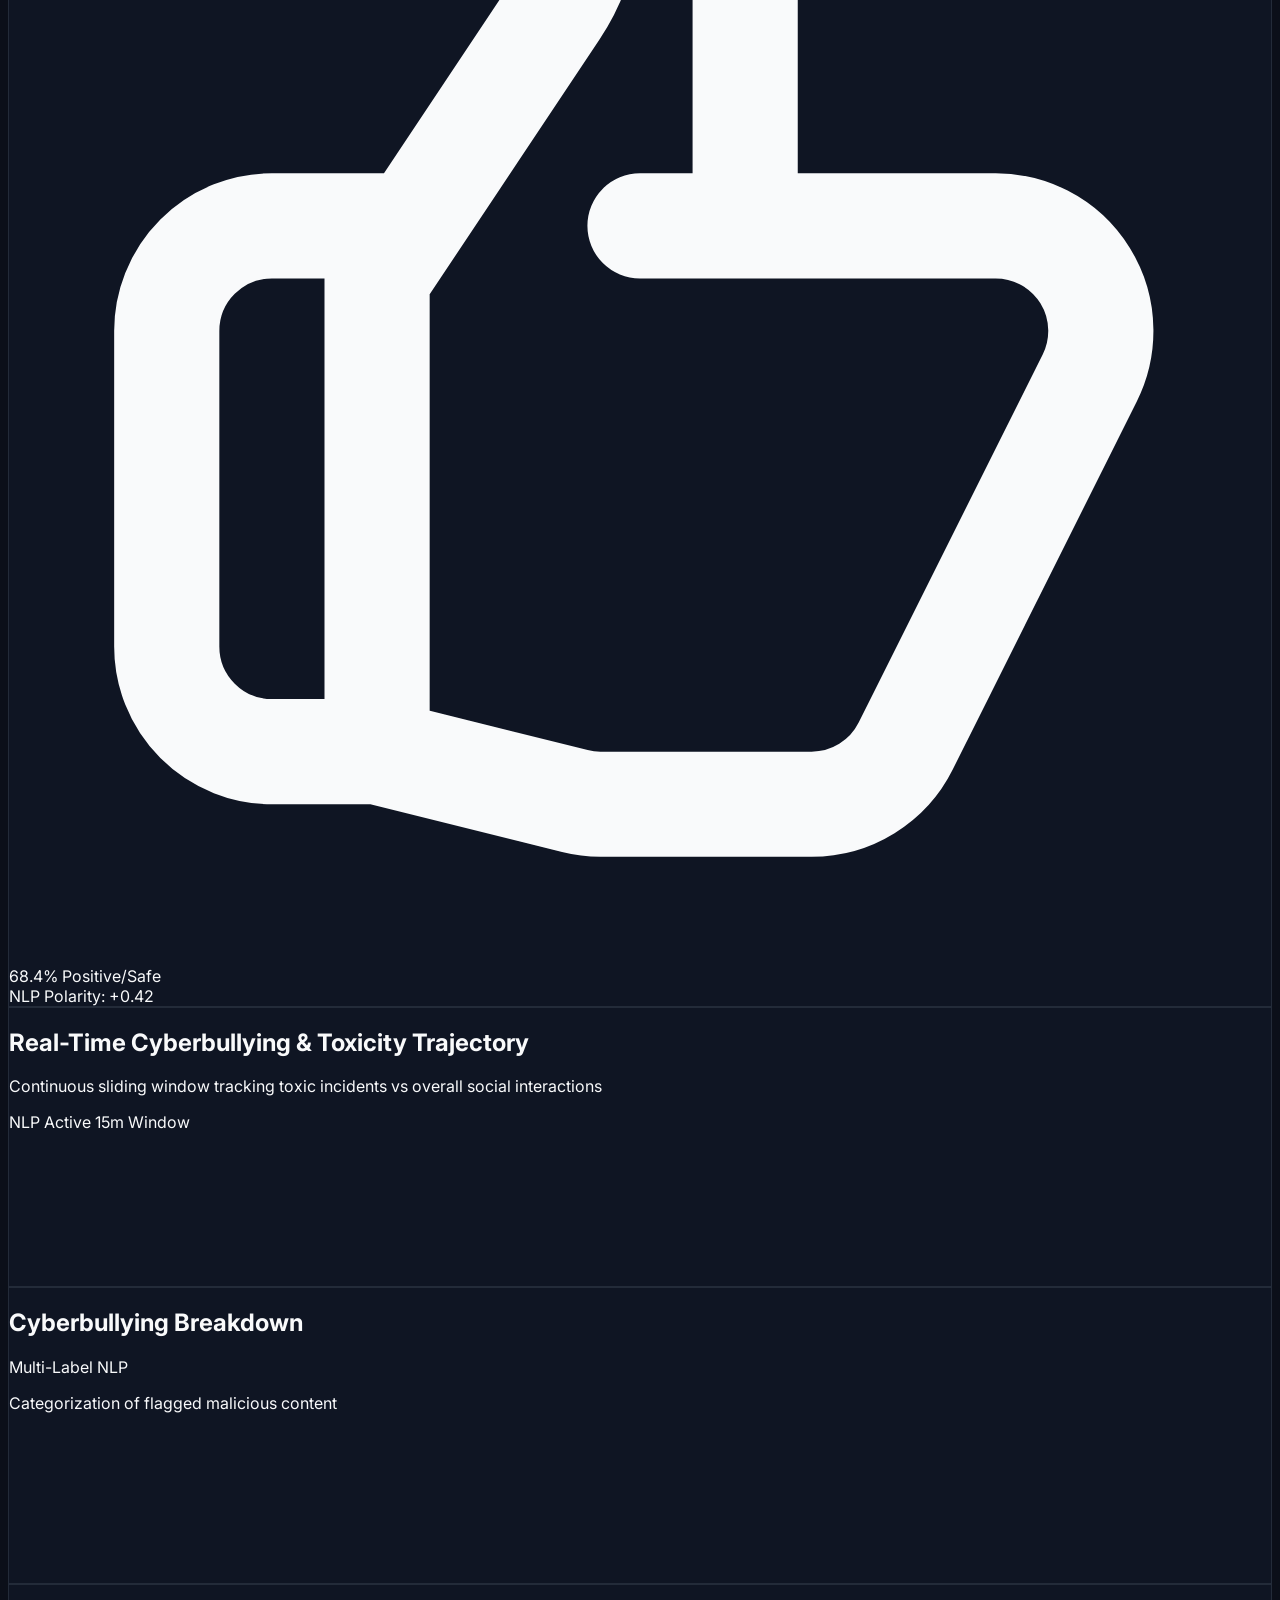
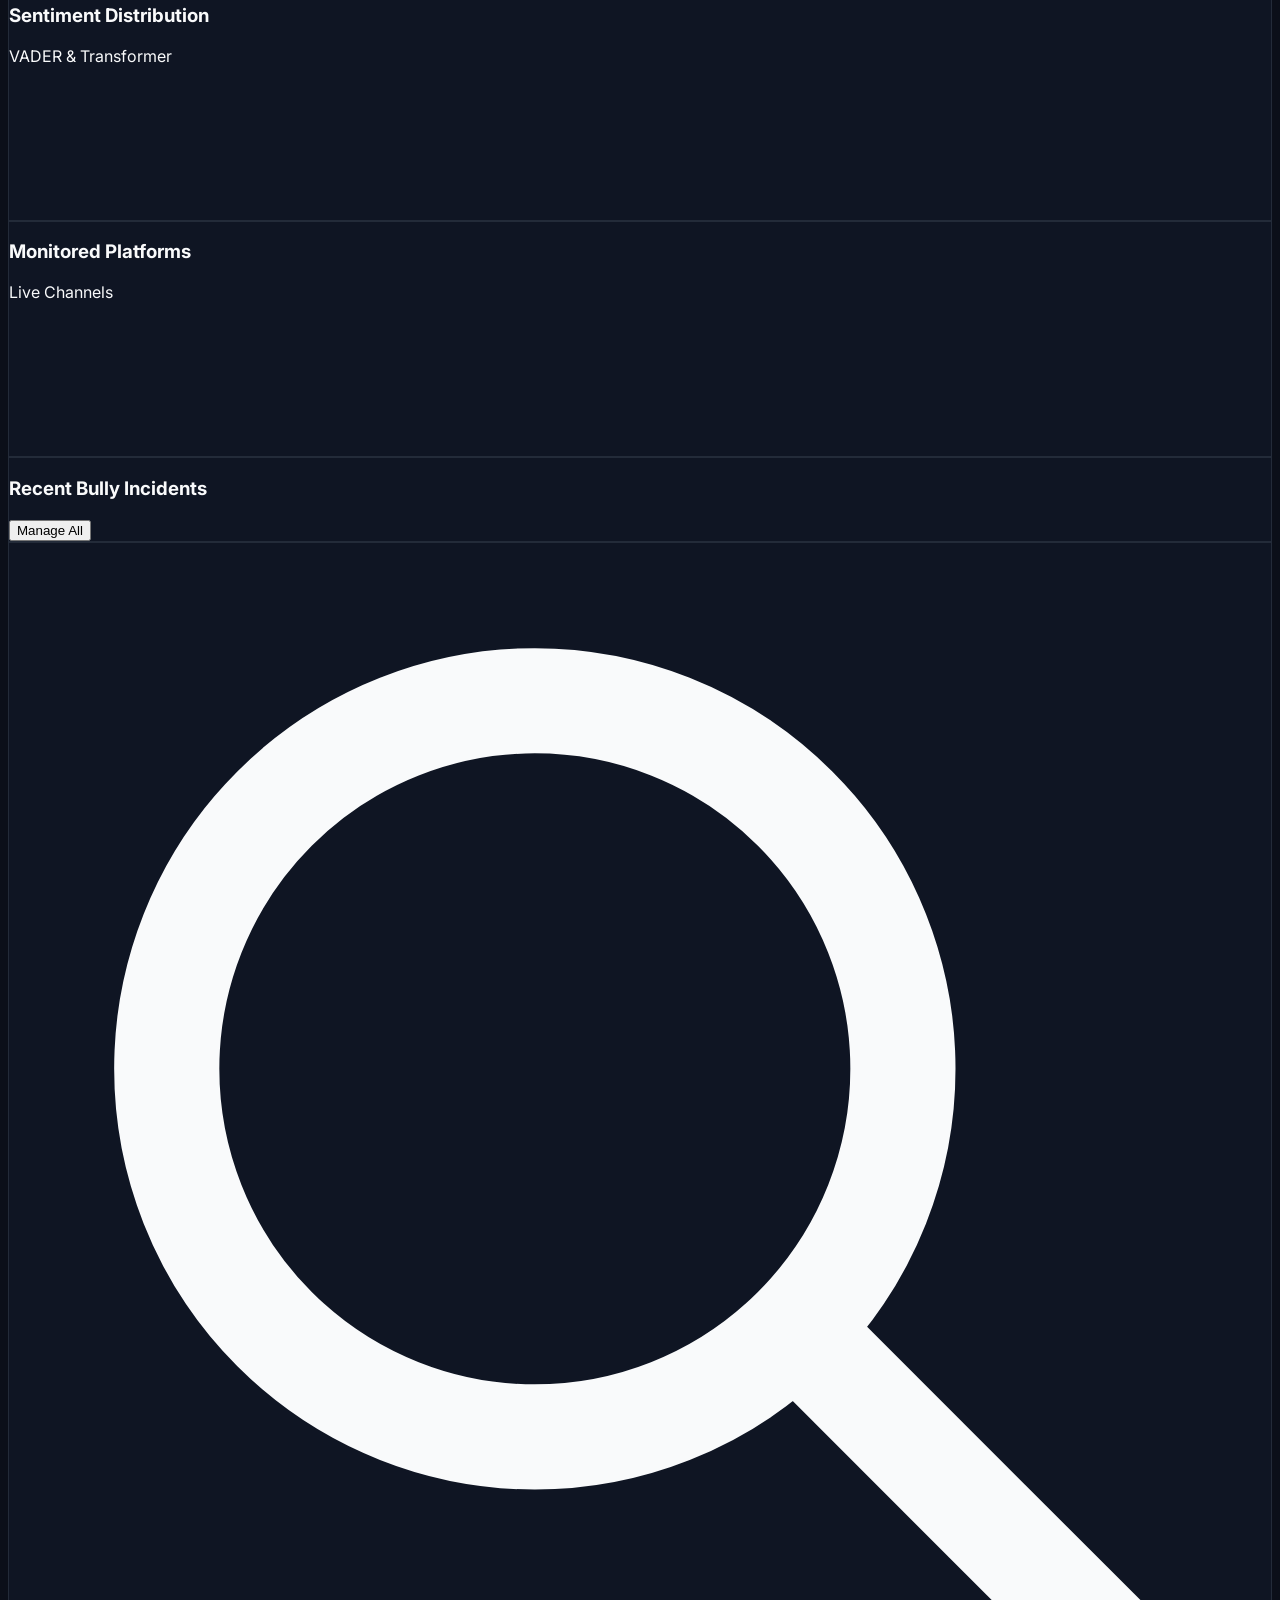
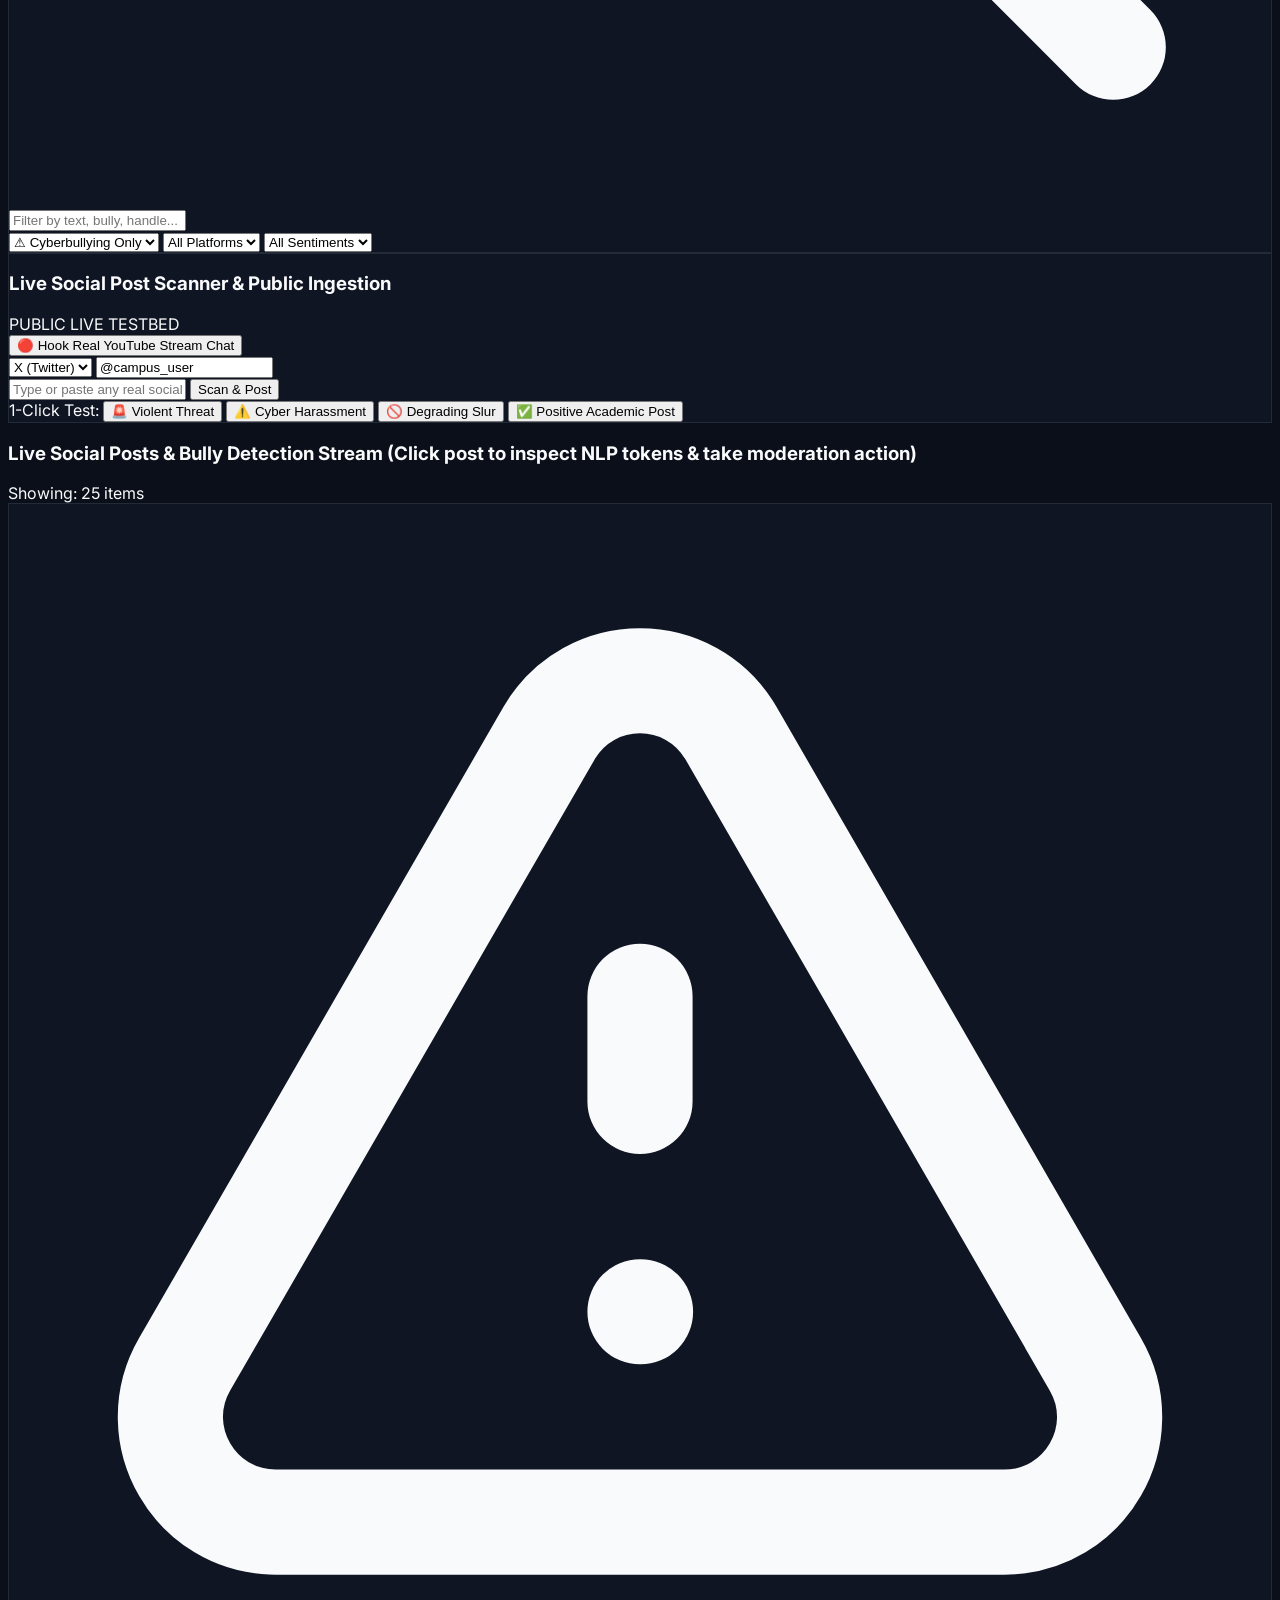
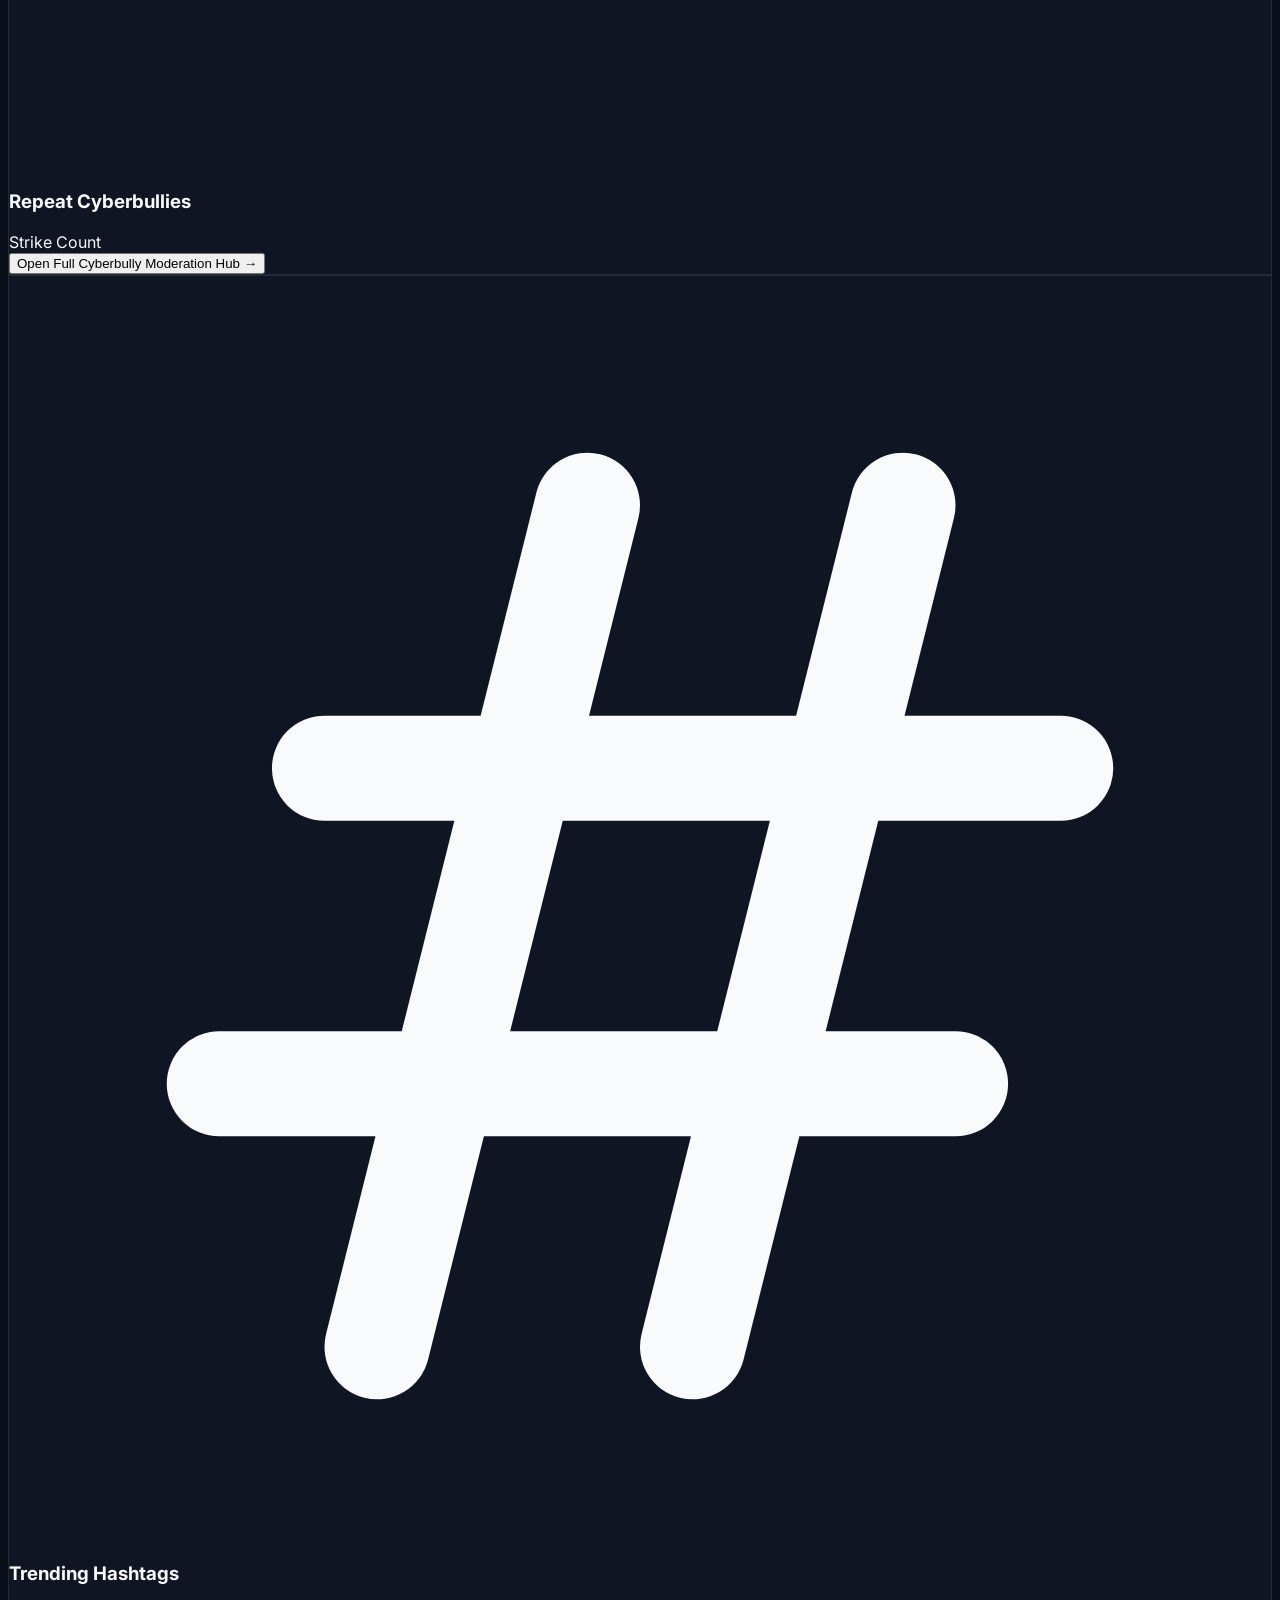
==== commit 15d3161a: "feat: implement real-time YouTube Live Stream chat scanner with zero-key Innertube connector" ====
--- a/index.html
+++ b/index.html
@@ -270,14 +270,21 @@
       <!-- Header Controls: Source Selector, Auth Role, Play/Pause, Speed, Simulate Bully Raid, Test NLP, Export, Dark Mode -->
       <div class="flex items-center flex-wrap gap-2 w-full lg:w-auto justify-end">
         
-        <!-- Stream Ingestion Source Selector (Ready for Reddit / Simulation) -->
+        <!-- Stream Ingestion Source Selector (Simulated vs YouTube Live vs Reddit) -->
         <div class="flex items-center text-xs font-medium text-gray-300 bg-gray-800/80 px-2 py-1 rounded-lg border border-gray-700/80">
           <span class="mr-1.5 text-[11px] text-cyan-400 font-bold">Source:</span>
           <select id="select-source" onchange="changeIngestionSource(this.value)" class="bg-transparent text-gray-200 font-semibold focus:outline-none cursor-pointer">
             <option value="simulation" selected class="bg-gray-900">● Simulated Multi-Stream</option>
+            <option value="youtube" class="bg-gray-900">🔴 YouTube Live Stream Chat</option>
             <option value="reddit" class="bg-gray-900">● Live Reddit Stream</option>
           </select>
         </div>
+
+        <!-- Quick Hook YouTube Live Stream Button -->
+        <button onclick="openYouTubeStreamModal()" class="px-2.5 py-1 rounded-lg text-xs font-bold text-white bg-gradient-to-r from-red-600 to-rose-600 hover:from-red-500 hover:to-rose-500 border border-red-500/60 flex items-center space-x-1 shadow-sm transition group" title="Connect to any active YouTube Live stream to screen viewer comments">
+          <span class="w-2 h-2 rounded-full bg-white animate-pulse mr-0.5"></span>
+          <span>🔴 YouTube Live</span>
+        </button>
 
         <!-- User Authentication & Role Badge -->
         <button onclick="openAuthModal()" id="btn-auth-profile" class="flex items-center space-x-2 px-2.5 py-1 rounded-lg bg-gray-800/90 hover:bg-gray-700 border border-gray-700 transition" title="Switch User Role / Login">
@@ -572,13 +579,17 @@
 
           <!-- PUBLIC LIVE POST AUDIT & INGESTION COMPONENT -->
           <div class="glass-panel p-4 rounded-xl border border-rose-500/30 bg-gradient-to-r from-gray-900/90 via-gray-900/60 to-rose-950/20 shadow-lg space-y-3">
-            <div class="flex items-center justify-between">
+            <div class="flex items-center justify-between flex-wrap gap-2">
               <div class="flex items-center space-x-2">
                 <span class="w-2.5 h-2.5 rounded-full bg-rose-500 animate-pulse"></span>
                 <h3 class="text-xs font-bold text-gray-100 uppercase tracking-wide">Live Social Post Scanner & Public Ingestion</h3>
                 <span class="text-[9px] font-mono px-2 py-0.5 rounded bg-rose-500/20 text-rose-300 border border-rose-500/30">PUBLIC LIVE TESTBED</span>
               </div>
-              <span class="text-[11px] text-gray-400 font-mono hidden sm:inline">Screen any post live against 4 NLP threat models</span>
+              <div class="flex items-center space-x-2">
+                <button type="button" onclick="openYouTubeStreamModal()" class="px-2.5 py-1 rounded-lg text-xs font-bold text-white bg-gradient-to-r from-red-600 to-rose-600 hover:from-red-500 hover:to-rose-500 shadow-md shadow-red-600/30 transition flex items-center space-x-1">
+                  <span>🔴 Hook Real YouTube Stream Chat</span>
+                </button>
+              </div>
             </div>
 
             <!-- Ingestion Form -->
@@ -1073,6 +1084,84 @@
     </div>
   </div>
 
+  <!-- ============================================== -->
+  <!-- REAL-TIME YOUTUBE LIVE STREAM SCANNER MODAL    -->
+  <!-- ============================================== -->
+  <div id="youtube-stream-modal" class="hidden fixed inset-0 z-50 flex items-center justify-center modal-backdrop p-4">
+    <div class="glass-panel max-w-lg w-full bg-[#0d121f] border border-rose-500/50 rounded-2xl p-6 sm:p-7 shadow-2xl relative space-y-4">
+      
+      <!-- Modal Header -->
+      <div class="flex items-start justify-between border-b border-gray-800 pb-3">
+        <div class="flex items-center space-x-3">
+          <div class="w-10 h-10 rounded-xl bg-red-600/20 text-red-500 flex items-center justify-center text-xl border border-red-500/30">
+            🔴
+          </div>
+          <div>
+            <h3 class="text-base font-extrabold text-white flex items-center space-x-2">
+              <span>Hook Live YouTube Stream Chat</span>
+              <span class="text-[9px] font-mono px-2 py-0.5 rounded bg-emerald-500/20 text-emerald-300 border border-emerald-500/30">ZERO API KEYS</span>
+            </h3>
+            <p class="text-xs text-gray-400">Stream real-time viewer comments directly through SocialSentry NLP</p>
+          </div>
+        </div>
+        <button onclick="closeYouTubeStreamModal()" class="p-1 rounded-lg text-gray-400 hover:text-white hover:bg-gray-800 transition">
+          <svg class="w-5 h-5" fill="none" stroke="currentColor" viewBox="0 0 24 24"><path stroke-linecap="round" stroke-linejoin="round" stroke-width="2" d="M6 18L18 6M6 6l12 12"></path></svg>
+        </button>
+      </div>
+
+      <!-- Live Stream URL Input Form -->
+      <form onsubmit="handleYouTubeStreamConnect(event)" class="space-y-3">
+        <div>
+          <label class="text-xs font-semibold text-gray-300 block mb-1">Enter Any Active YouTube Live Stream URL or Video ID:</label>
+          <div class="relative">
+            <input id="yt-stream-input" type="text" value="https://www.youtube.com/watch?v=0sfDth4lMLc" placeholder="e.g. https://www.youtube.com/watch?v=... or 0sfDth4lMLc" class="w-full bg-gray-950 border border-gray-700/80 rounded-xl px-3.5 py-2 text-xs text-gray-200 focus:outline-none focus:border-red-500 font-mono transition">
+          </div>
+          <span class="text-[10px] text-gray-400 mt-1 block">Supports full watch links, youtu.be shortlinks, /live/ links, or raw 11-char IDs.</span>
+        </div>
+
+        <!-- 1-Click Popular 24/7 Live Stream Presets -->
+        <div class="space-y-1.5 pt-1">
+          <span class="text-[10px] font-mono uppercase text-gray-400 font-bold block">1-Click Live Broadcast Presets (Ready Now):</span>
+          <div class="grid grid-cols-2 gap-2 text-xs">
+            <button type="button" onclick="setYouTubePreset('0sfDth4lMLc')" class="p-2.5 rounded-xl bg-gray-900/90 hover:bg-rose-950/40 border border-gray-800 hover:border-red-500/50 transition text-left group">
+              <div class="font-bold text-gray-200 group-hover:text-red-300 text-xs flex items-center space-x-1">
+                <span>🎧</span>
+                <span>Lofi Girl Live 24/7</span>
+              </div>
+              <div class="text-[10px] text-gray-400 font-mono mt-0.5">High-frequency active chat</div>
+            </button>
+            <button type="button" onclick="setYouTubePreset('21X5lGlDOfg')" class="p-2.5 rounded-xl bg-gray-900/90 hover:bg-blue-950/40 border border-gray-800 hover:border-blue-500/50 transition text-left group">
+              <div class="font-bold text-gray-200 group-hover:text-blue-300 text-xs flex items-center space-x-1">
+                <span>🌍</span>
+                <span>NASA Earth Orbit</span>
+              </div>
+              <div class="text-[10px] text-gray-400 font-mono mt-0.5">Continuous live stream</div>
+            </button>
+          </div>
+        </div>
+
+        <!-- Status & Feedback Area -->
+        <div id="yt-connection-status" class="hidden p-2.5 rounded-xl bg-gray-950/80 border border-gray-800 text-xs font-mono">
+          <div class="flex items-center space-x-2 text-rose-300">
+            <span class="w-2 h-2 rounded-full bg-rose-500 animate-ping"></span>
+            <span id="yt-status-message">Establishing handshake with YouTube live chat...</span>
+          </div>
+        </div>
+
+        <!-- Submit Button -->
+        <div class="flex items-center justify-end space-x-2 pt-2">
+          <button type="button" onclick="closeYouTubeStreamModal()" class="px-3 py-1.5 rounded-lg bg-gray-800 hover:bg-gray-700 text-gray-300 text-xs transition">
+            Cancel
+          </button>
+          <button type="submit" id="btn-yt-connect" class="px-4 py-2 rounded-xl bg-gradient-to-r from-red-600 via-rose-600 to-purple-600 hover:from-red-500 hover:to-purple-500 text-white font-bold text-xs transition flex items-center space-x-1.5 shadow-lg shadow-red-600/30">
+            <span>🚀 Hook Live Chat Now</span>
+          </button>
+        </div>
+      </form>
+
+    </div>
+  </div>
+
   <!-- FOOTER -->
   <footer class="border-t border-gray-800/60 py-3.5 px-4 text-center text-xs text-gray-500 bg-[#0b0f19]">
     <p>SocialSentry | Real-Time Social Media Analytics & Cyberbullying Detection Platform • Malla Reddy University (LB.Siddartha nayak & D.Sairam)</p>
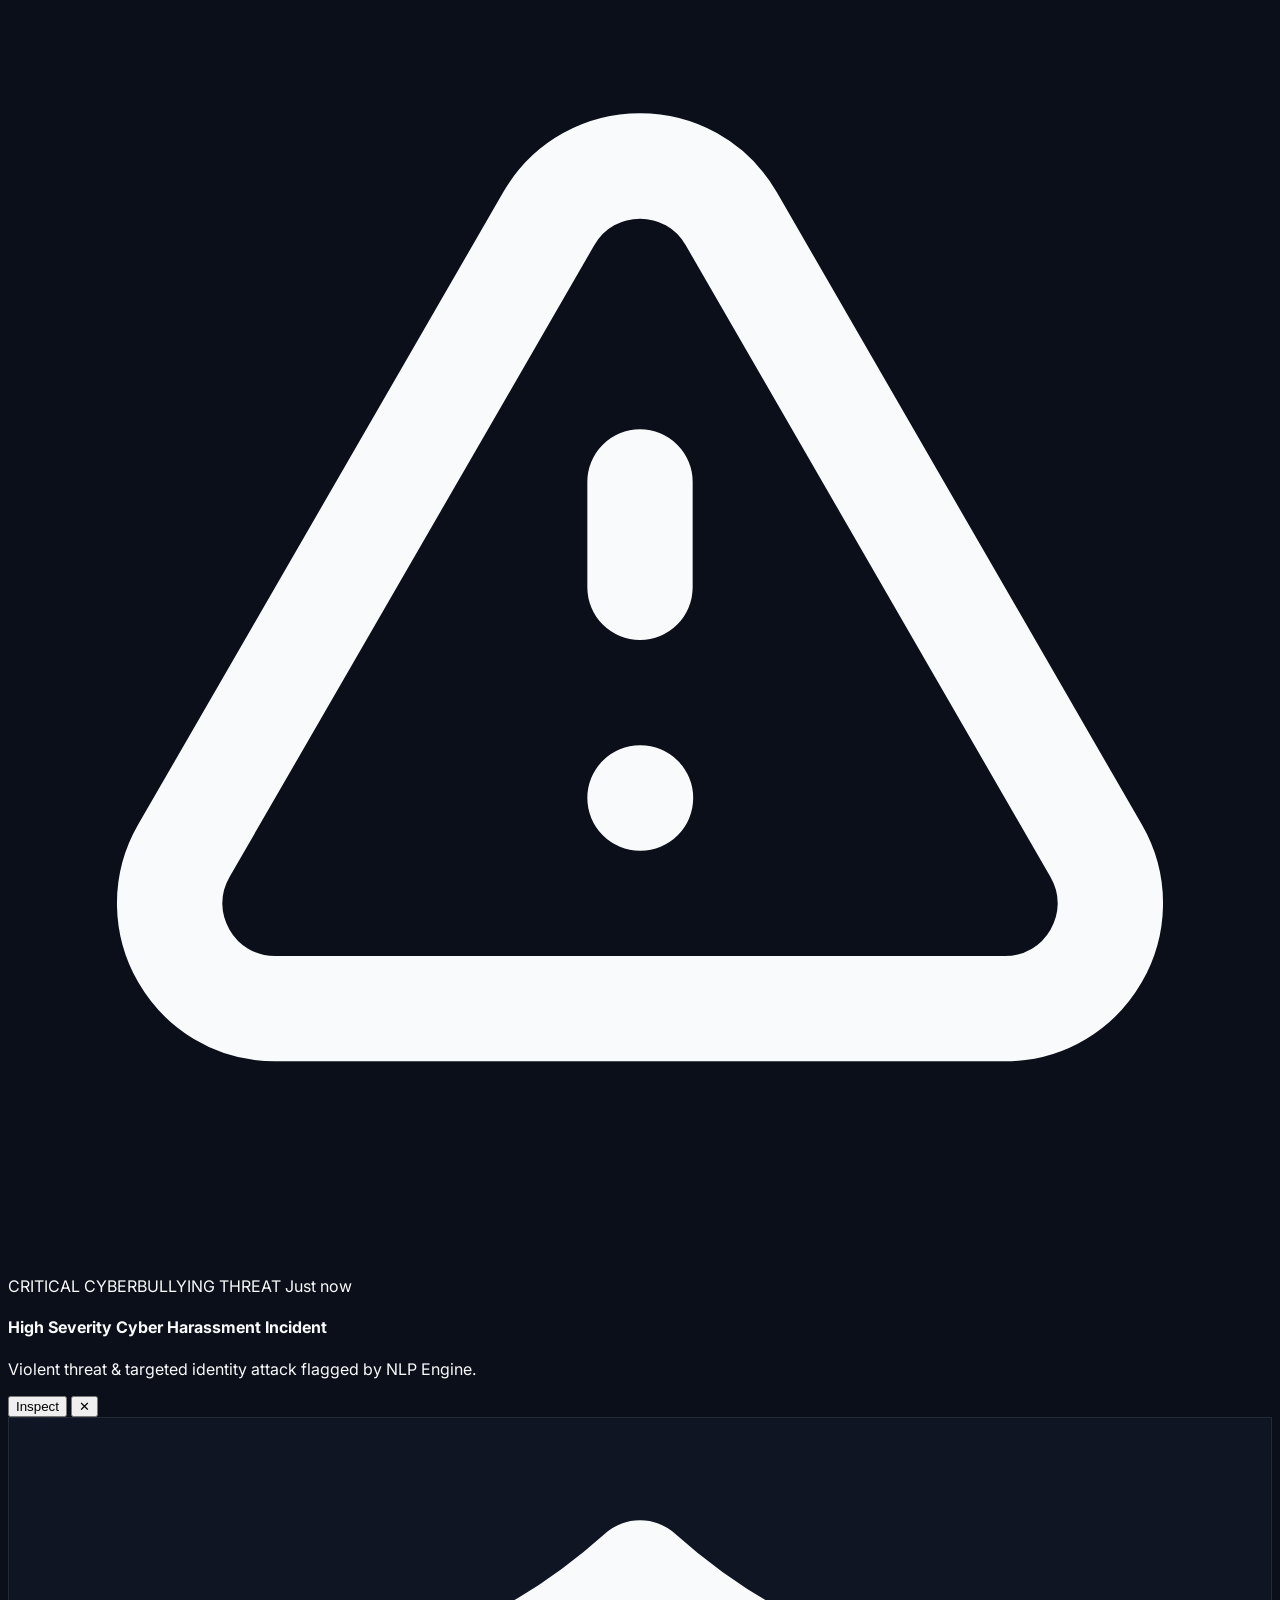
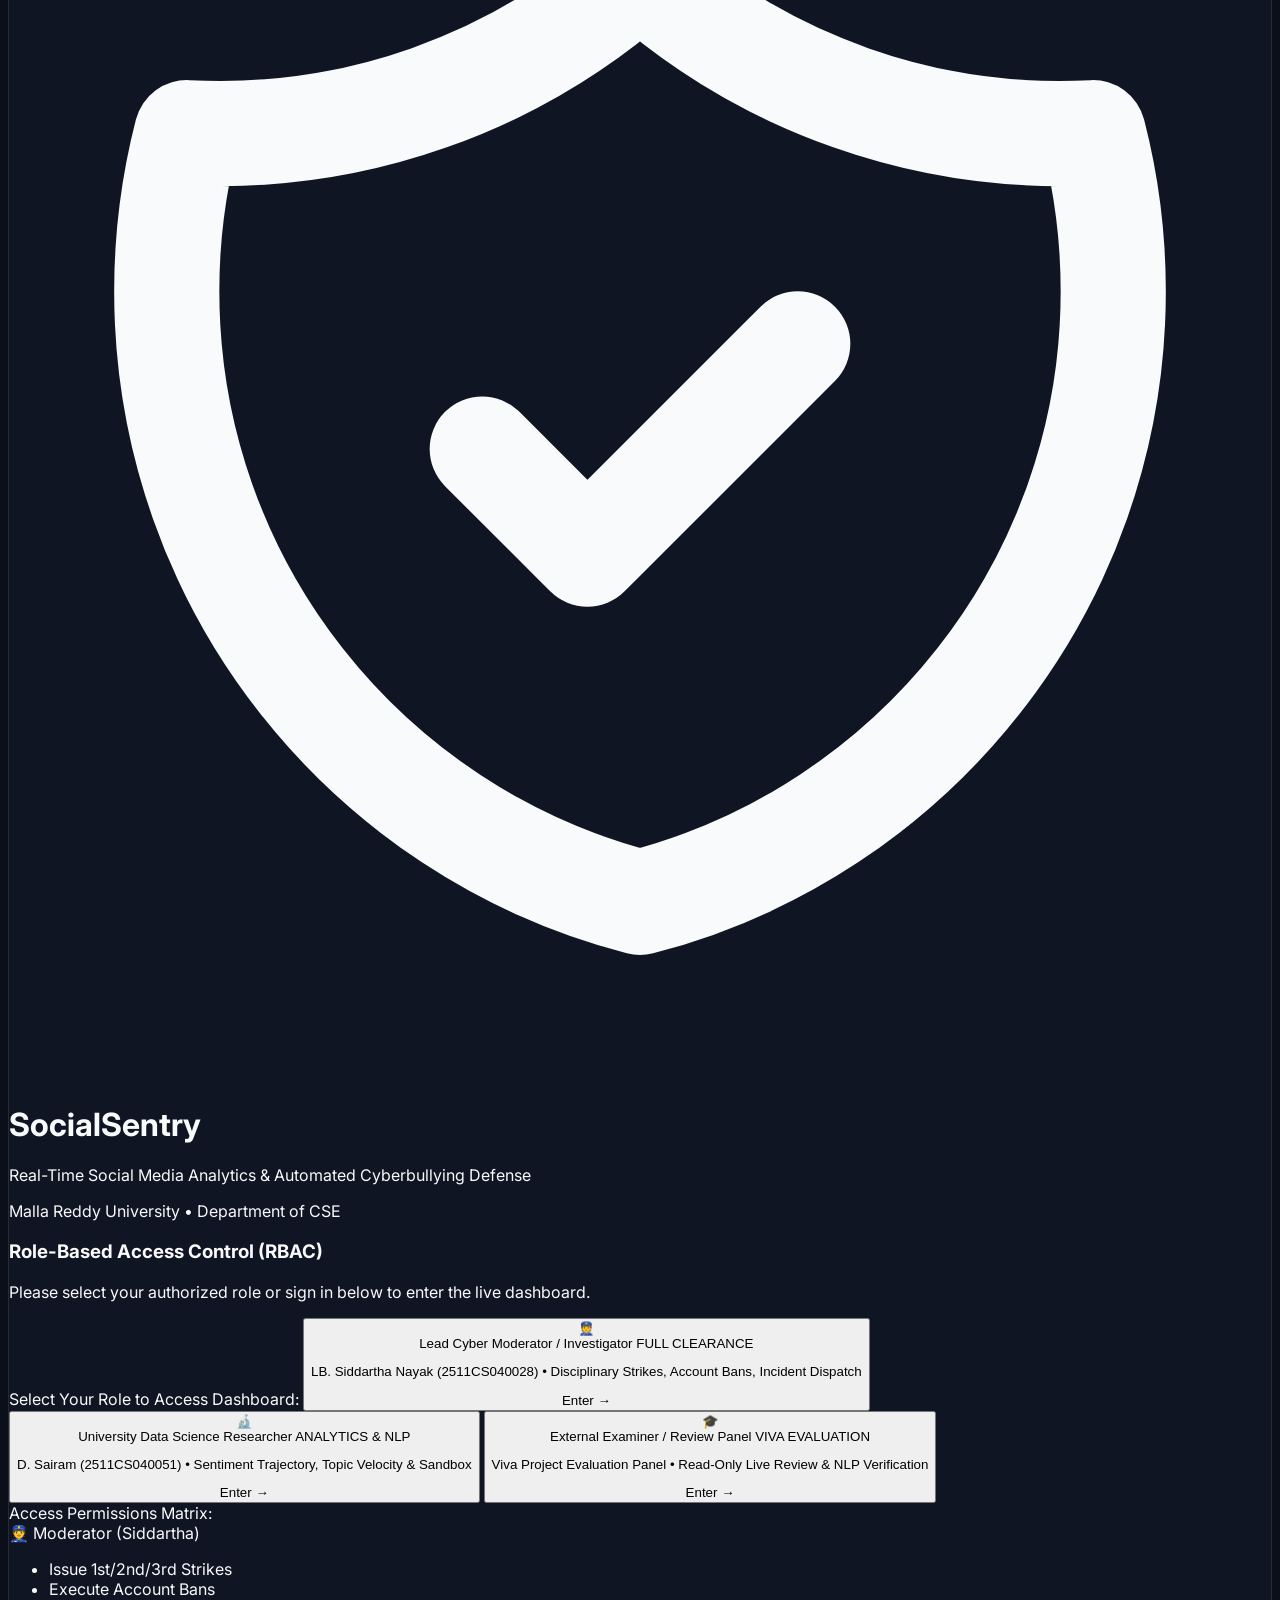
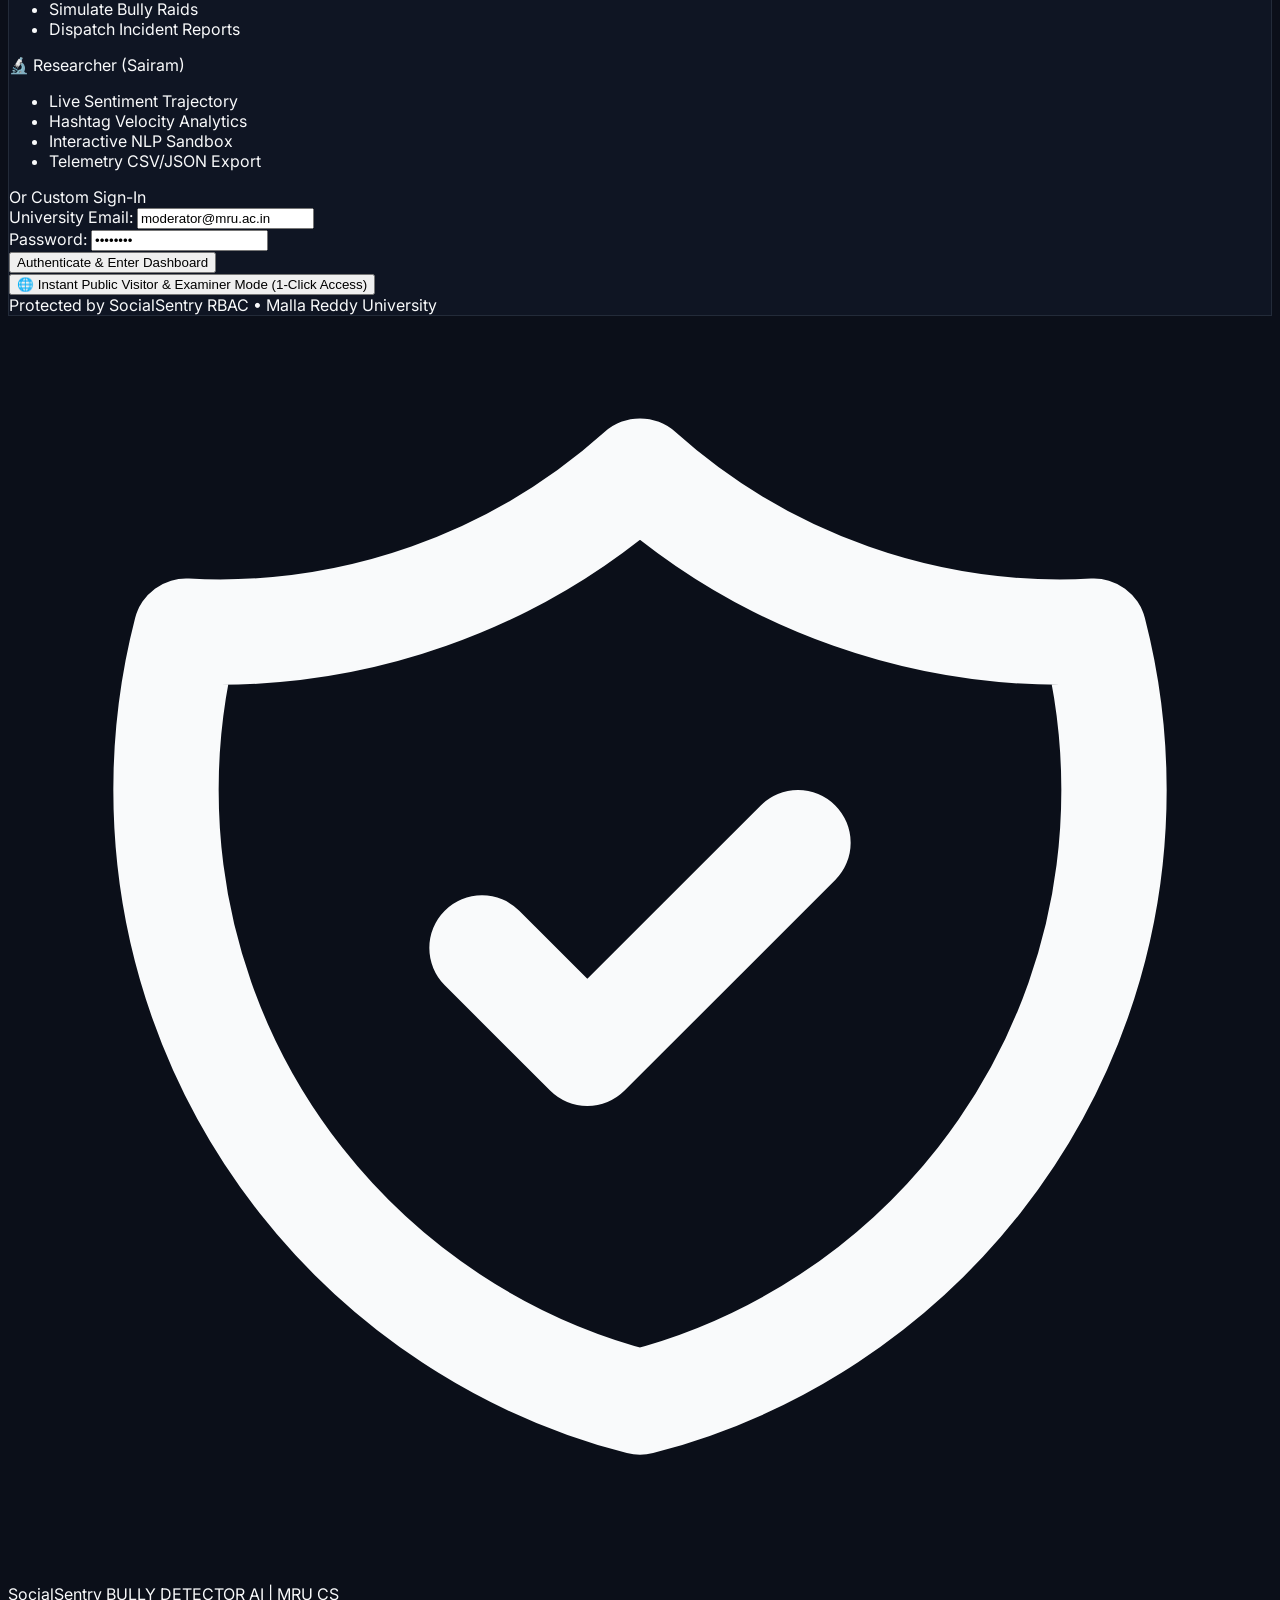
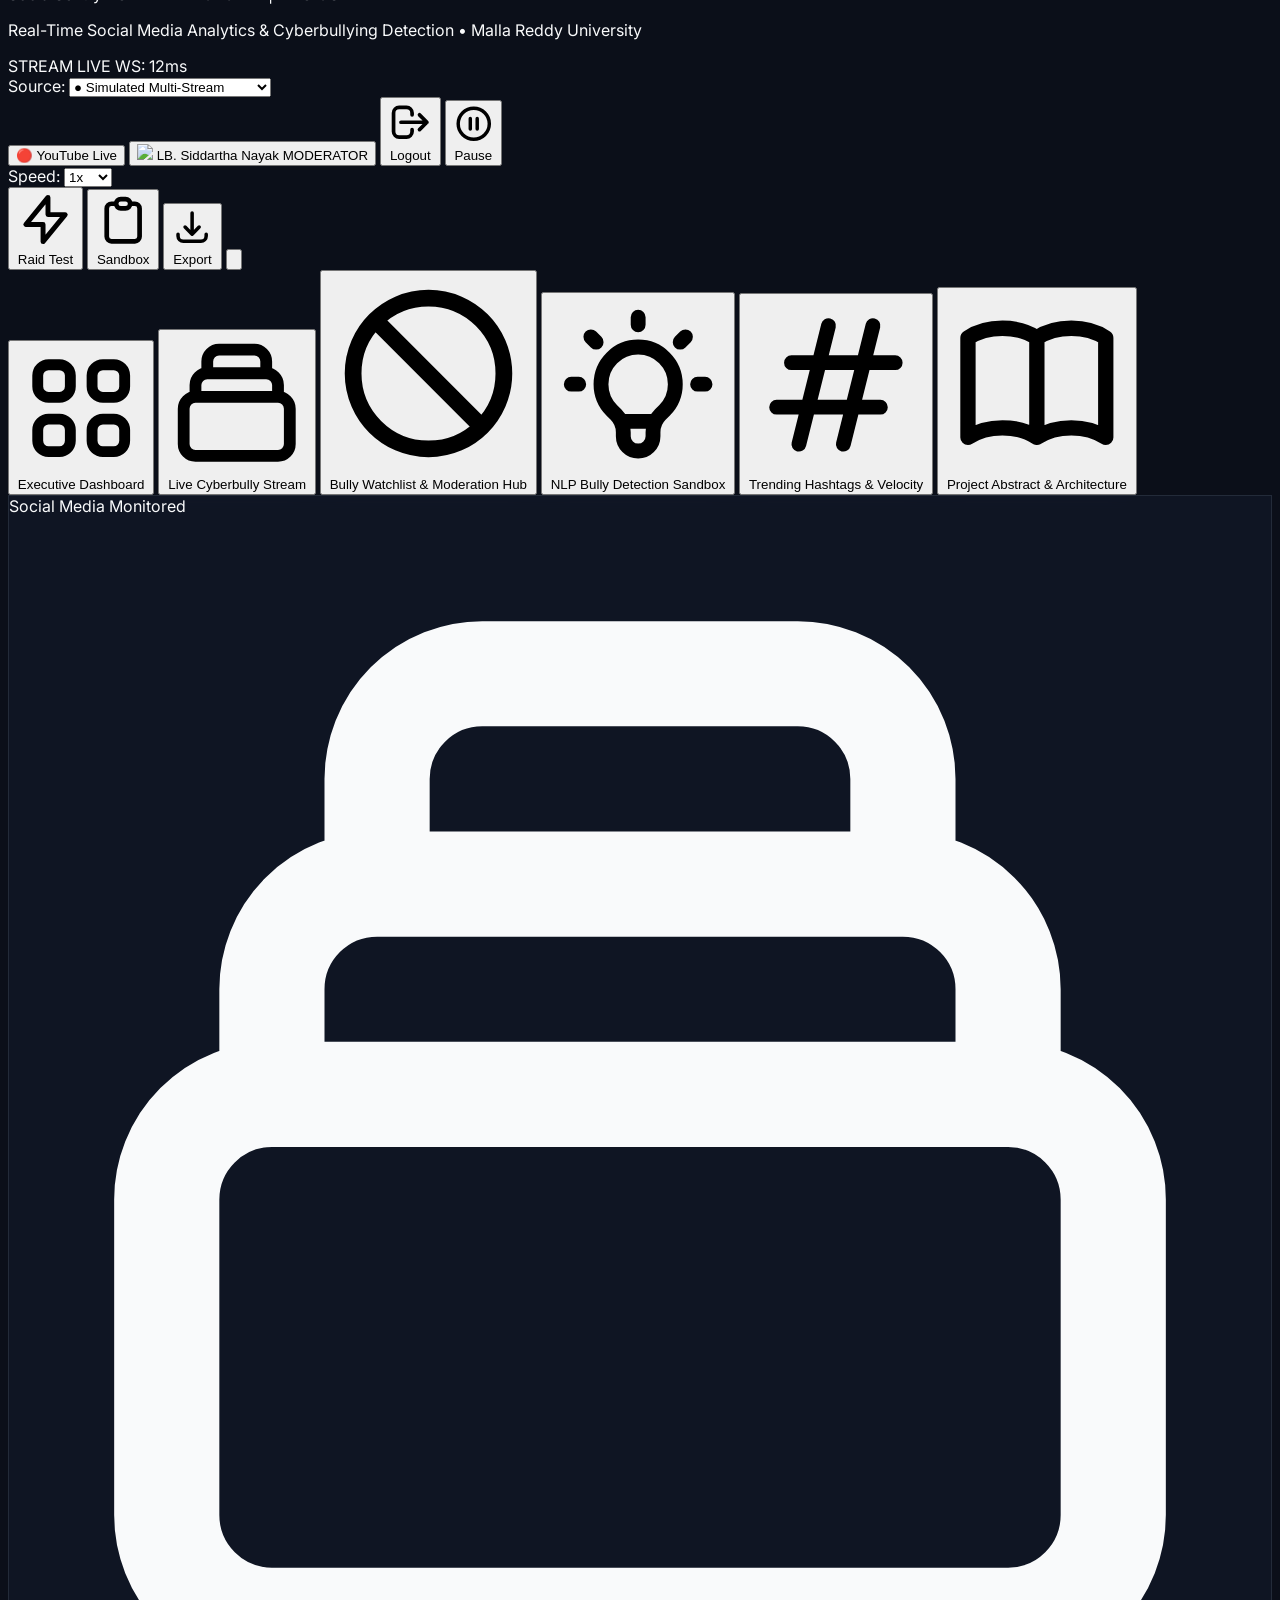
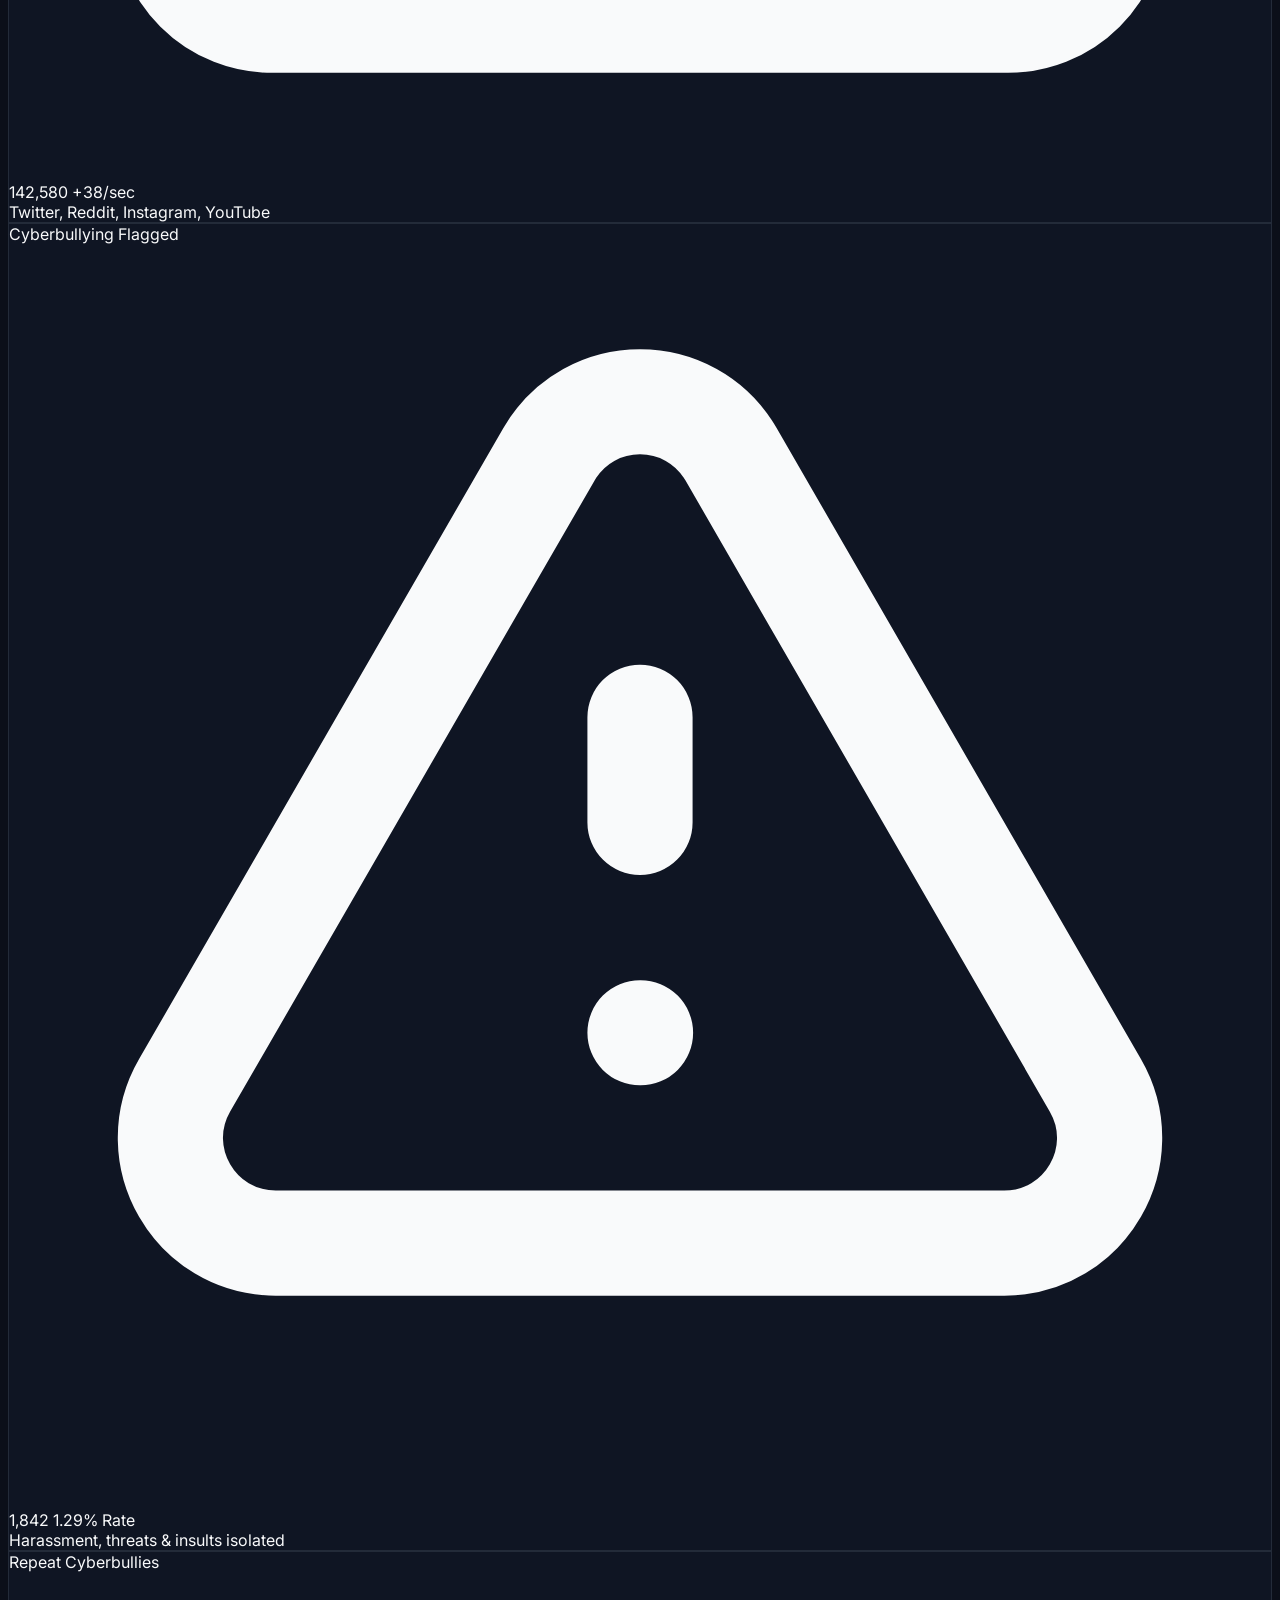
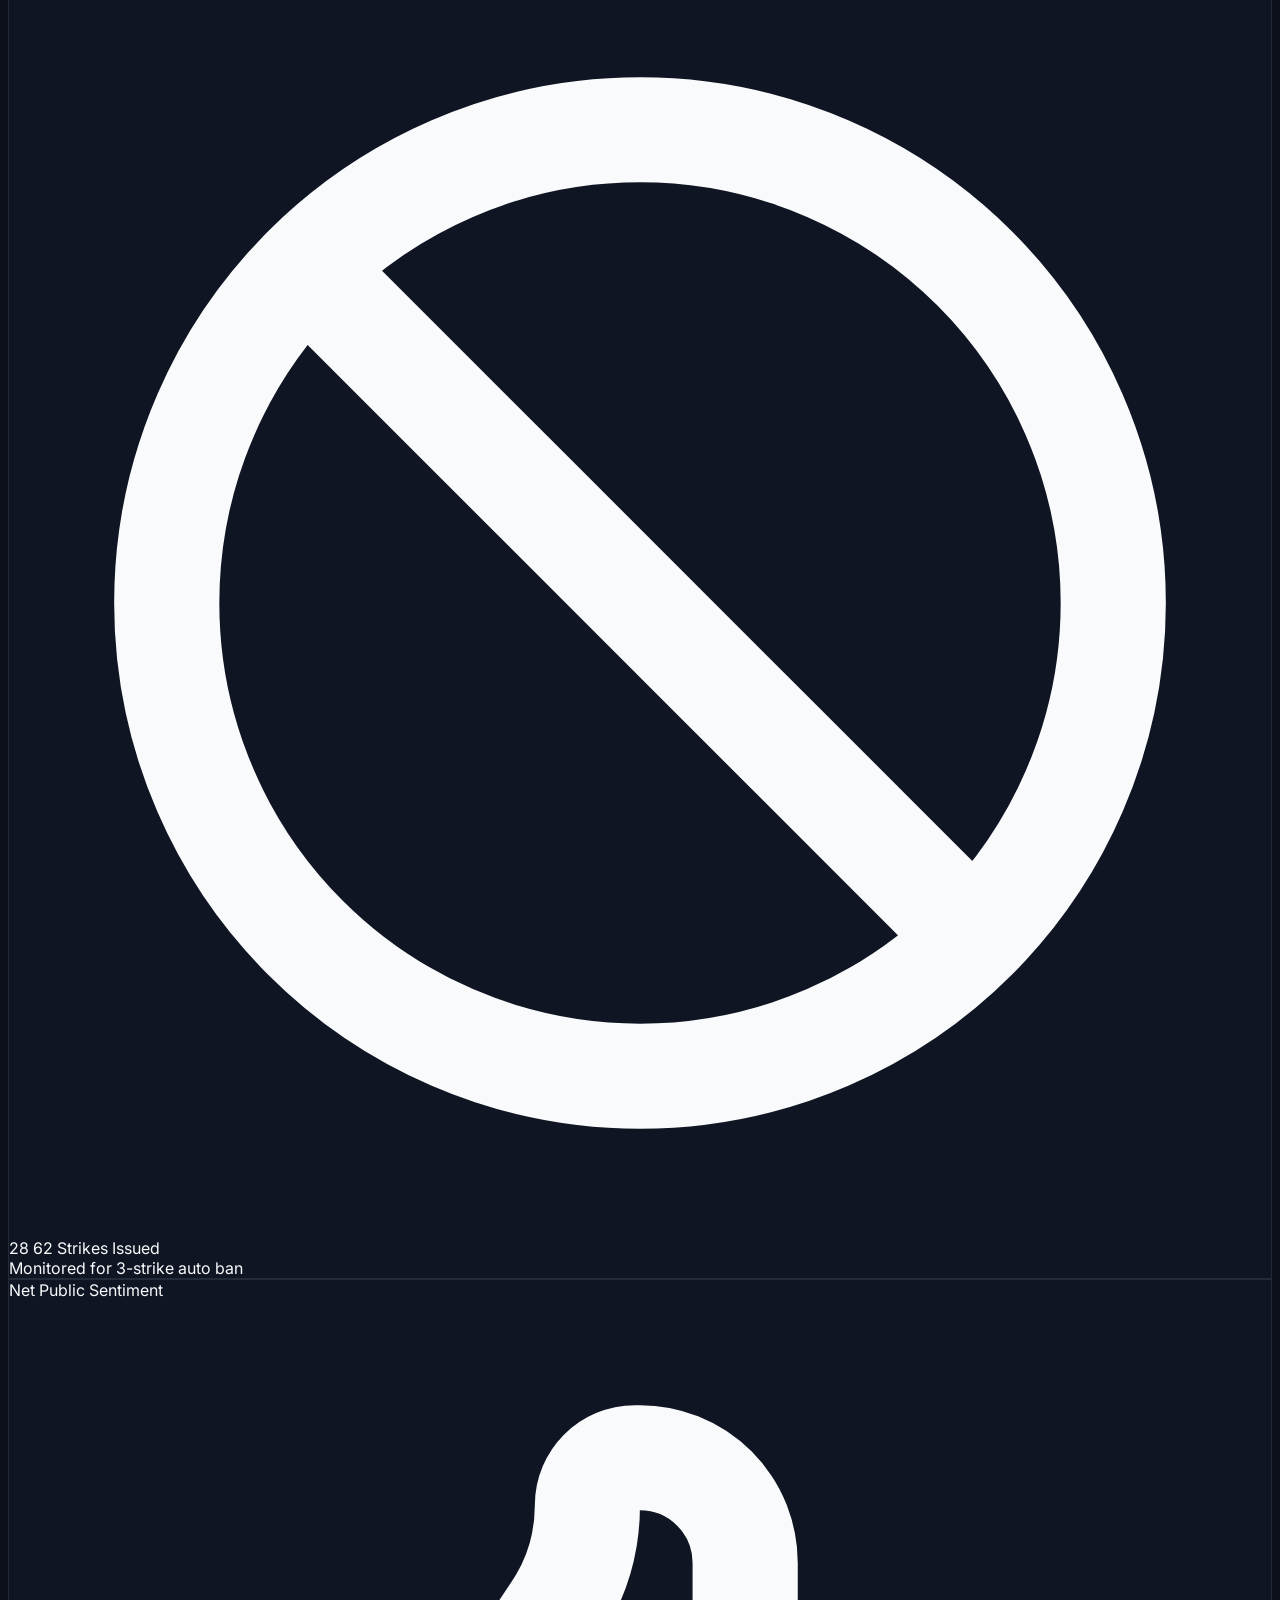
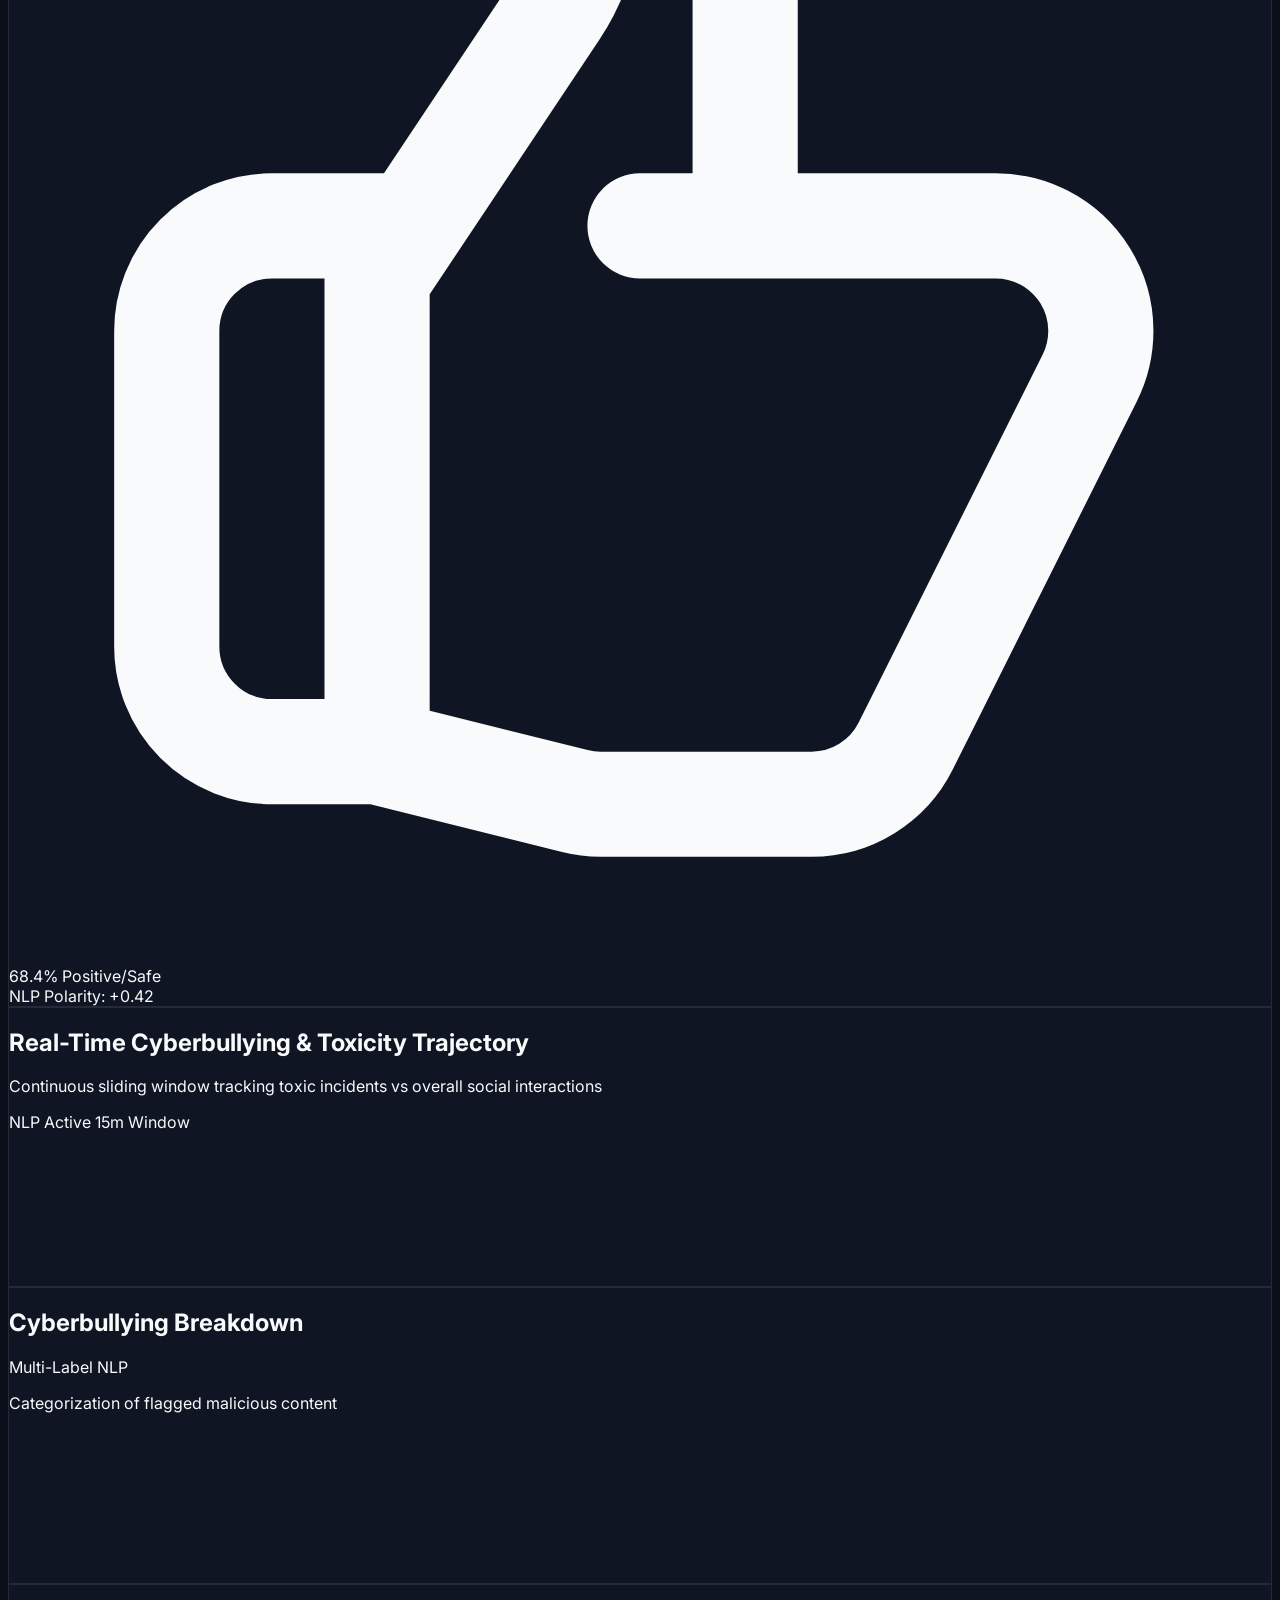
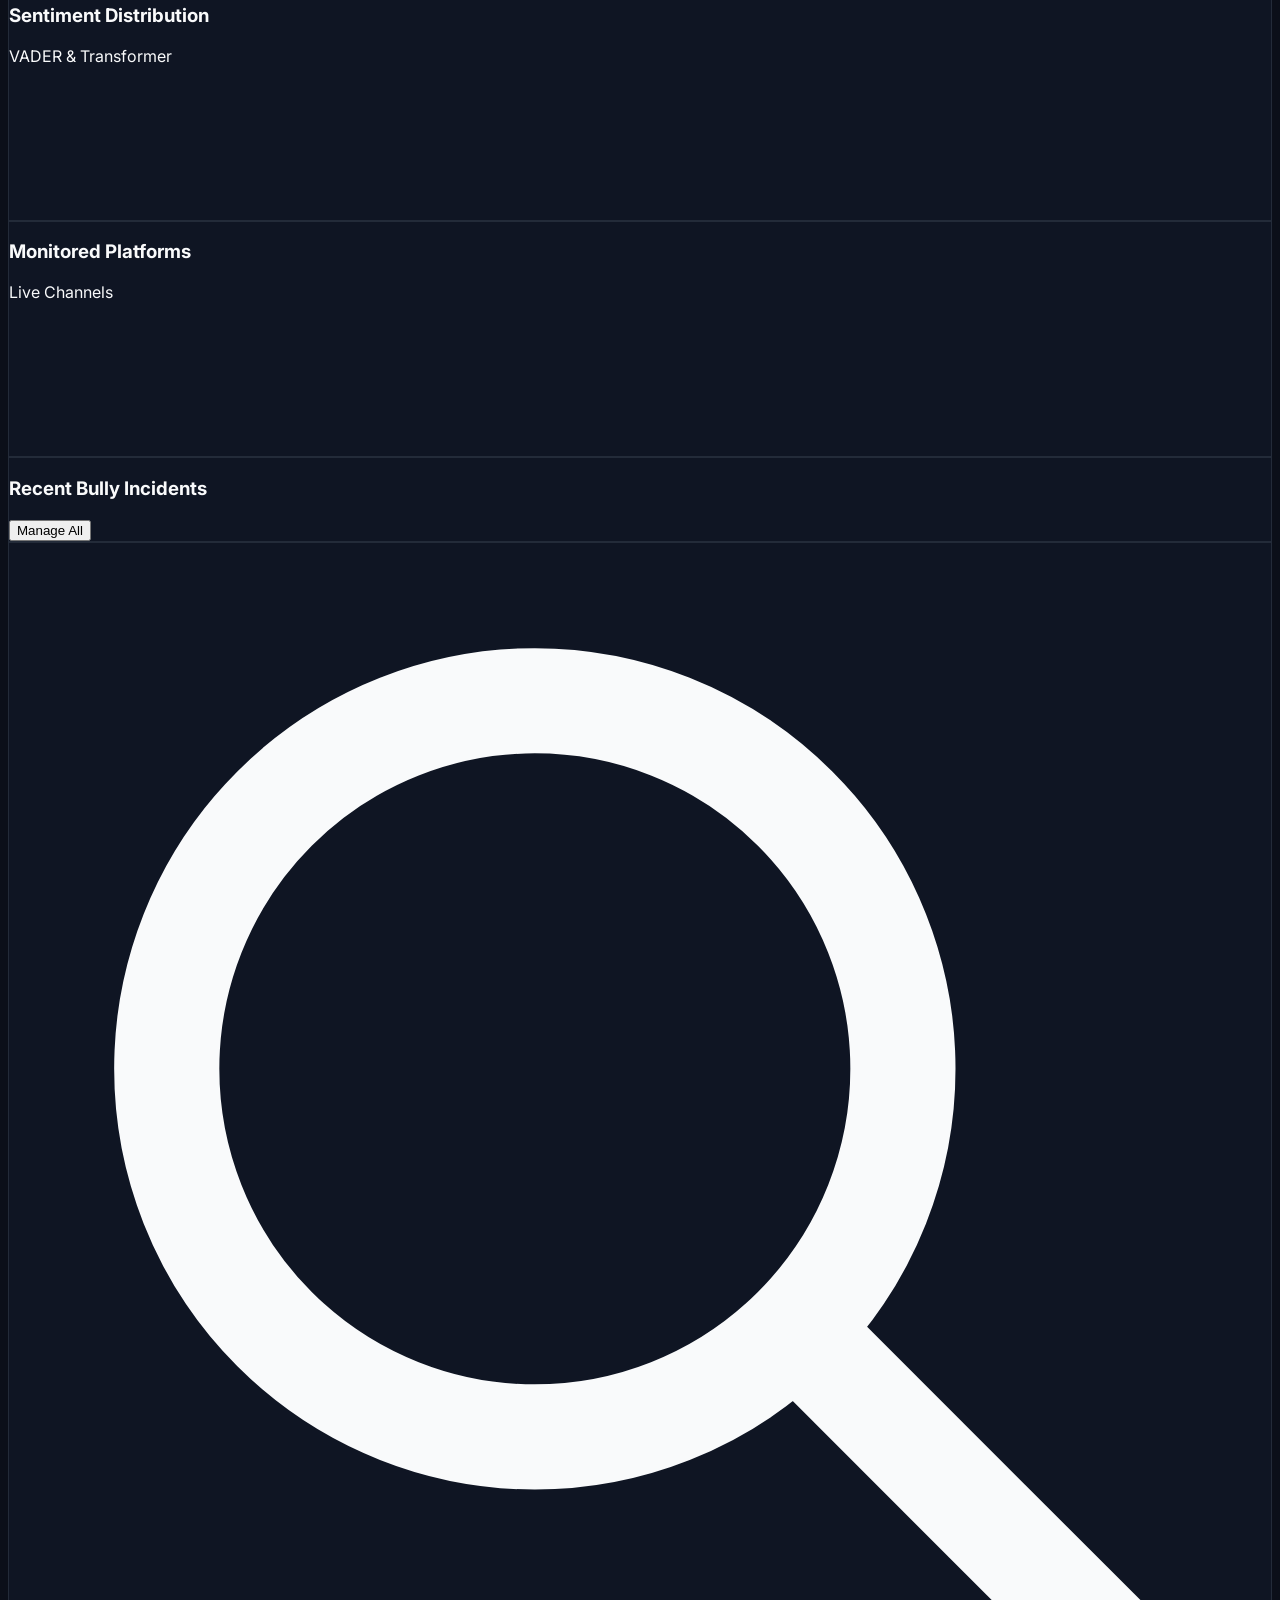
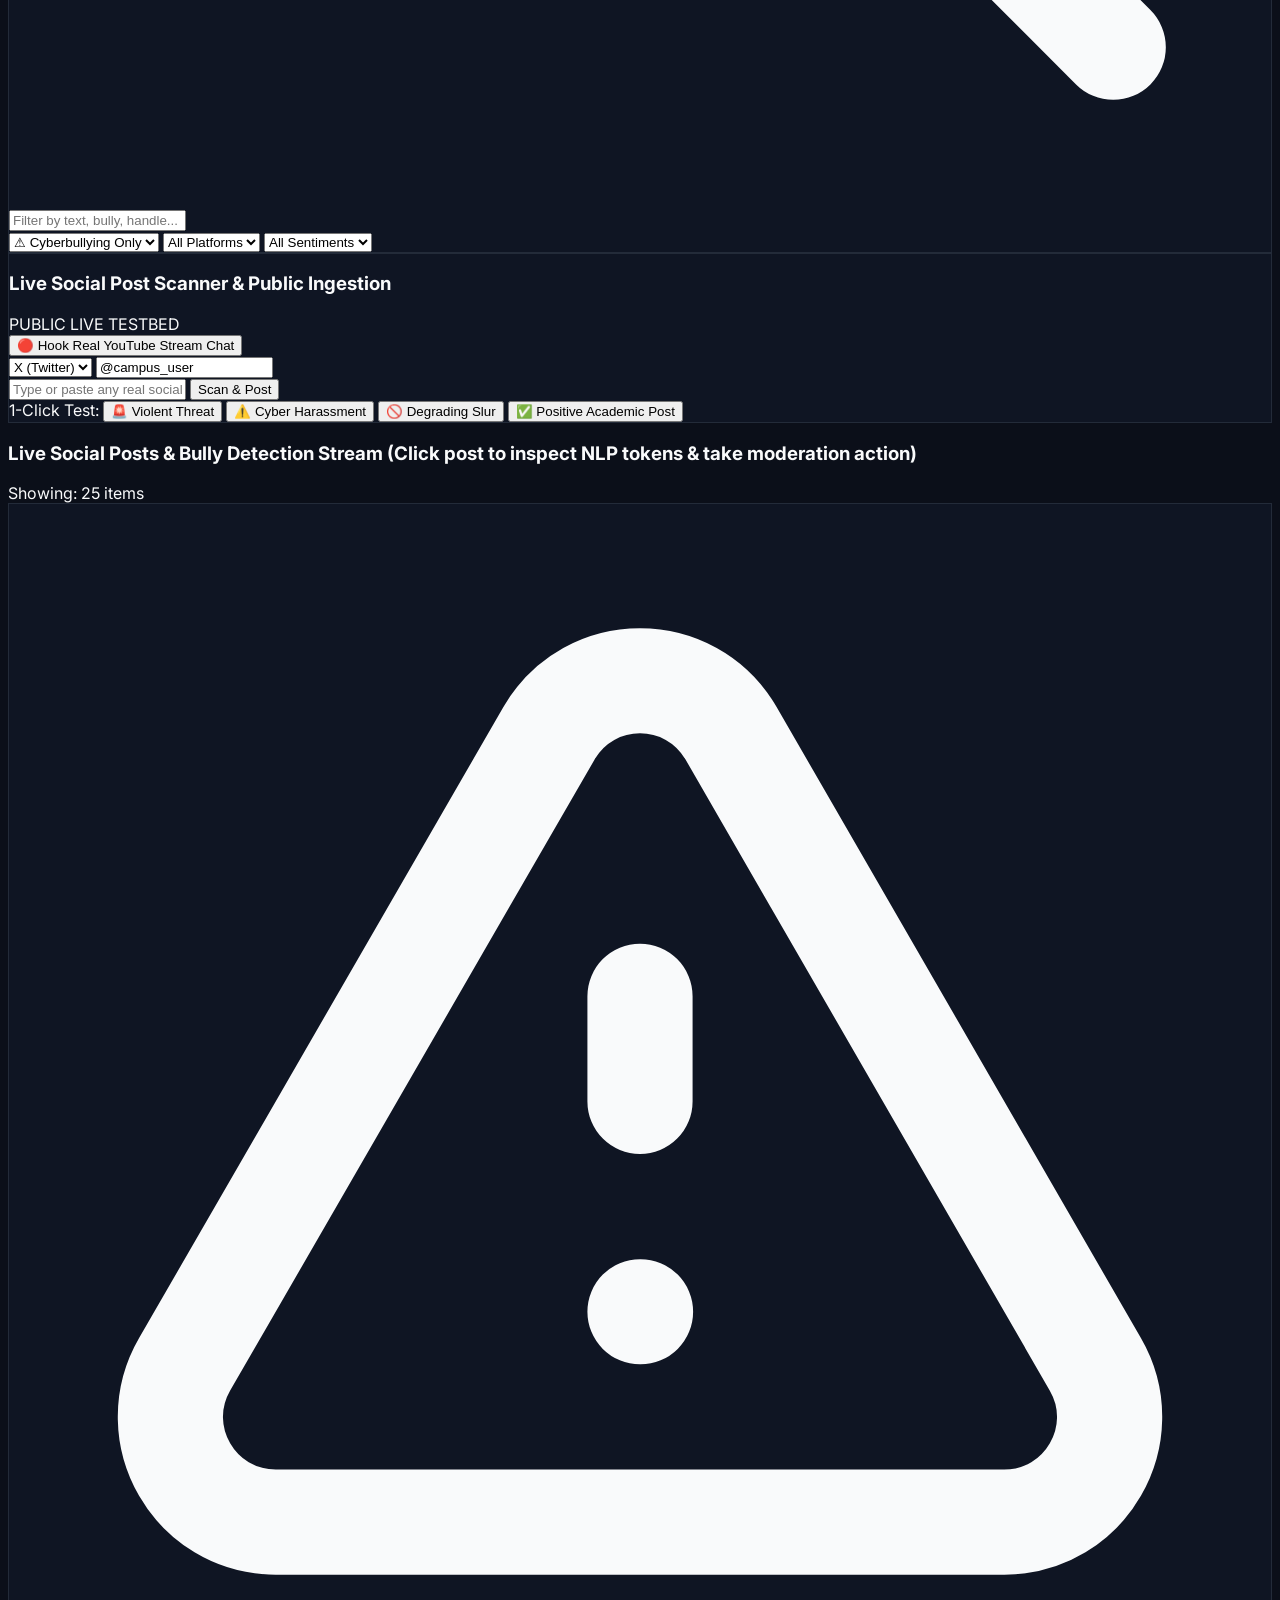
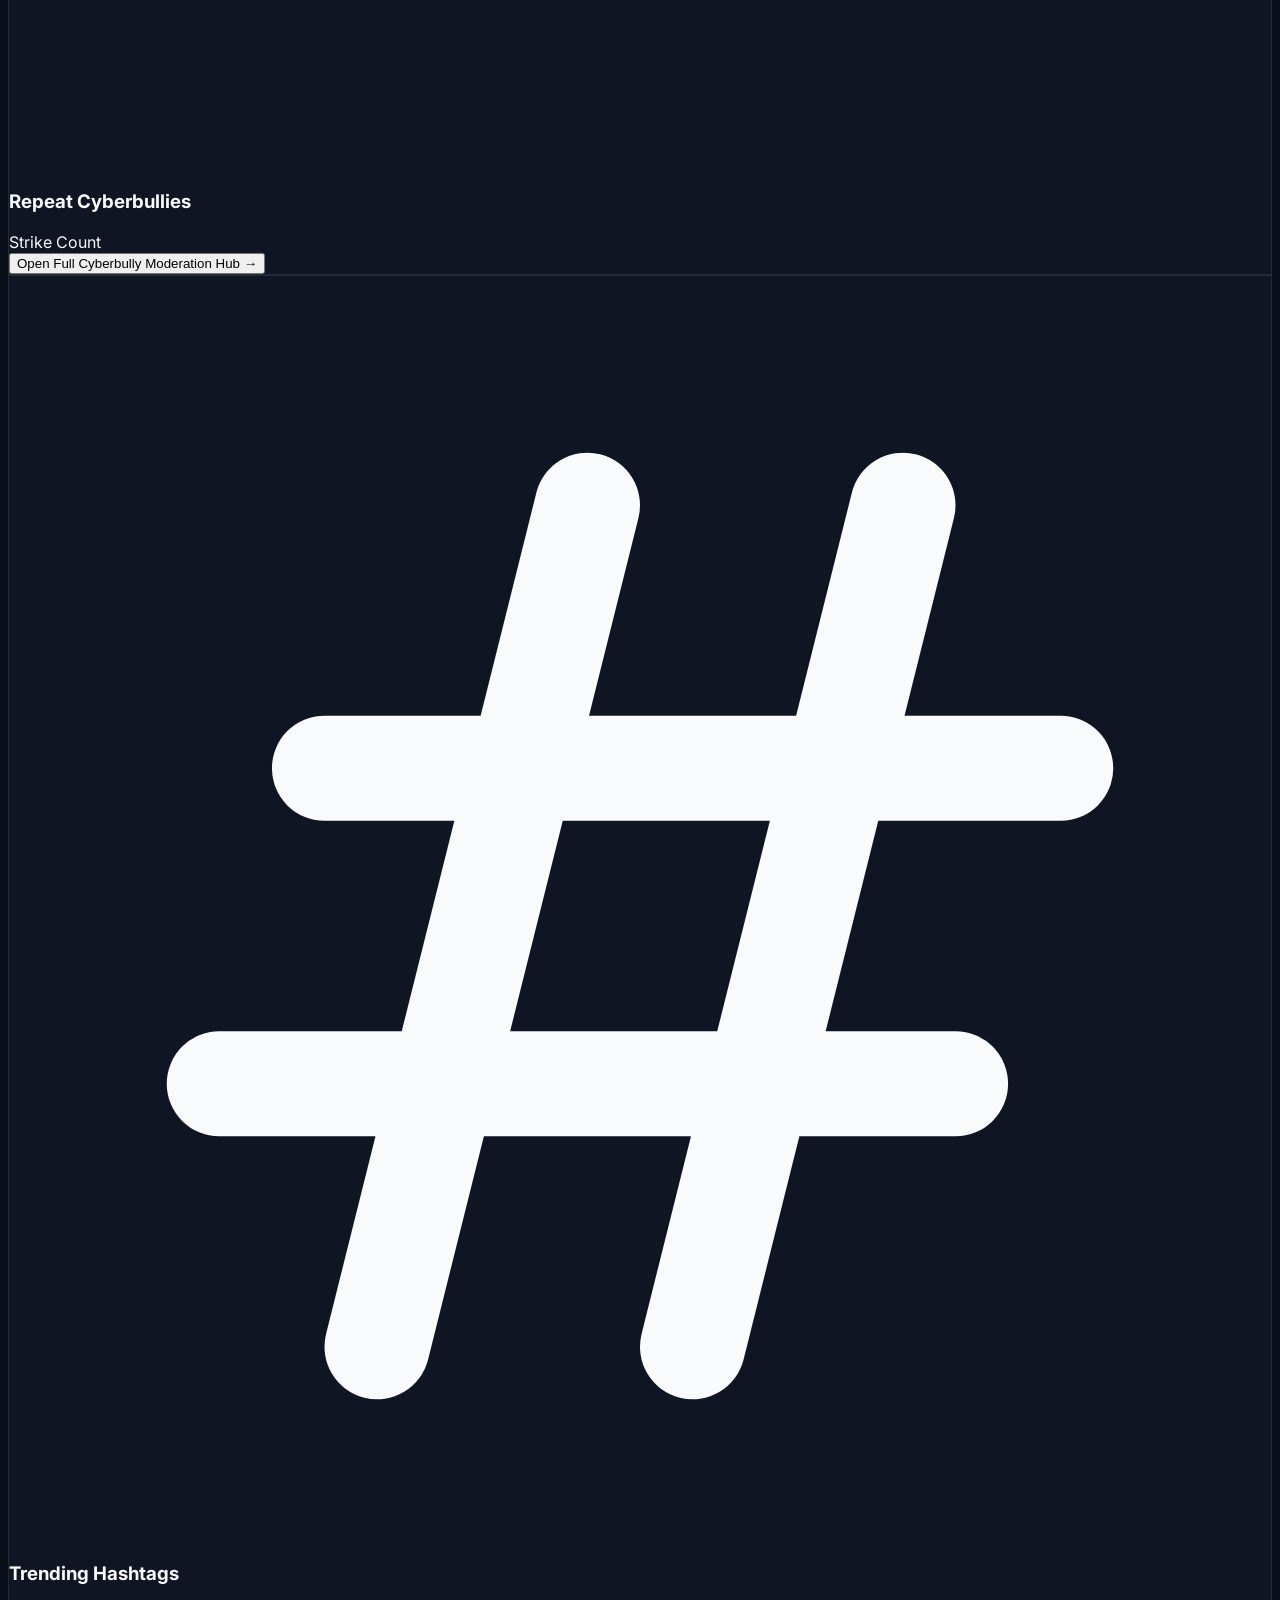
==== commit f7cfb3ed: "feat: add UNQ Gamer Telugu BGMI live streamer preset and auto-hook" ====
--- a/index.html
+++ b/index.html
@@ -1098,10 +1098,10 @@
           </div>
           <div>
             <h3 class="text-base font-extrabold text-white flex items-center space-x-2">
-              <span>Hook Live YouTube Stream Chat</span>
+              <span>Hook Any YouTuber or Live Streamer</span>
               <span class="text-[9px] font-mono px-2 py-0.5 rounded bg-emerald-500/20 text-emerald-300 border border-emerald-500/30">ZERO API KEYS</span>
             </h3>
-            <p class="text-xs text-gray-400">Stream real-time viewer comments directly through SocialSentry NLP</p>
+            <p class="text-xs text-gray-400">Stream real-time viewer comments & protect any creator from cyberbully raids</p>
           </div>
         </div>
         <button onclick="closeYouTubeStreamModal()" class="p-1 rounded-lg text-gray-400 hover:text-white hover:bg-gray-800 transition">
@@ -1109,35 +1109,112 @@
         </button>
       </div>
 
-      <!-- Live Stream URL Input Form -->
-      <form onsubmit="handleYouTubeStreamConnect(event)" class="space-y-3">
+      <!-- Live Streamer Input Form -->
+      <form onsubmit="handleYouTubeStreamConnect(event)" class="space-y-3.5">
+        
+        <!-- FEATURED: UNQ GAMER (TELUGU BGMI STREAMER - CURRENTLY LIVE) -->
+        <div class="p-3 rounded-xl bg-gradient-to-r from-red-950/90 via-purple-950/60 to-blue-950/90 border-2 border-red-500 shadow-xl shadow-red-600/30 flex items-center justify-between">
+          <div class="flex items-center space-x-3">
+            <div class="w-10 h-10 rounded-xl bg-red-600 text-white flex items-center justify-center font-bold text-lg shadow-md">
+              🎮
+            </div>
+            <div>
+              <div class="flex items-center space-x-2">
+                <span class="text-sm font-extrabold text-white">UNQ Gamer</span>
+                <span class="text-[9px] font-mono px-2 py-0.5 rounded-full bg-red-600 text-white font-bold animate-pulse flex items-center space-x-1">
+                  <span>●</span>
+                  <span>LIVE NOW</span>
+                </span>
+                <span class="text-[10px] font-mono text-cyan-300 font-bold">Telugu BGMI</span>
+              </div>
+              <p class="text-[11px] text-gray-300 mt-0.5 font-mono">Pubg Mobile Punju VS Petta • Real Live Telugu Chat</p>
+            </div>
+          </div>
+          <button type="button" onclick="setYouTubePreset('8tPQ5Vx0hRI')" class="px-3 py-1.5 rounded-lg bg-red-600 hover:bg-red-500 text-white font-bold text-xs shadow-md transition flex items-center space-x-1">
+            <span>Select Stream</span>
+          </button>
+        </div>
+
         <div>
-          <label class="text-xs font-semibold text-gray-300 block mb-1">Enter Any Active YouTube Live Stream URL or Video ID:</label>
+          <label class="text-xs font-semibold text-gray-300 block mb-1">Enter YouTuber Handle, Channel Link, or Any Live Stream URL:</label>
           <div class="relative">
-            <input id="yt-stream-input" type="text" value="https://www.youtube.com/watch?v=0sfDth4lMLc" placeholder="e.g. https://www.youtube.com/watch?v=... or 0sfDth4lMLc" class="w-full bg-gray-950 border border-gray-700/80 rounded-xl px-3.5 py-2 text-xs text-gray-200 focus:outline-none focus:border-red-500 font-mono transition">
-          </div>
-          <span class="text-[10px] text-gray-400 mt-1 block">Supports full watch links, youtu.be shortlinks, /live/ links, or raw 11-char IDs.</span>
-        </div>
-
-        <!-- 1-Click Popular 24/7 Live Stream Presets -->
+            <input id="yt-stream-input" type="text" value="https://www.youtube.com/watch?v=8tPQ5Vx0hRI" placeholder="e.g. @UnqGamer, https://www.youtube.com/watch?v=8tPQ5Vx0hRI" class="w-full bg-gray-950 border border-gray-700/80 rounded-xl px-3.5 py-2.5 text-xs text-gray-200 focus:outline-none focus:border-red-500 font-mono transition">
+          </div>
+          <span class="text-[10px] text-gray-400 mt-1 block">Supports YouTuber handles (e.g. <code>@UnqGamer</code>), channel links, or live broadcast URLs.</span>
+        </div>
+
+        <!-- 1-Click Popular Creators & 24/7 Live Stream Presets -->
         <div class="space-y-1.5 pt-1">
-          <span class="text-[10px] font-mono uppercase text-gray-400 font-bold block">1-Click Live Broadcast Presets (Ready Now):</span>
-          <div class="grid grid-cols-2 gap-2 text-xs">
-            <button type="button" onclick="setYouTubePreset('0sfDth4lMLc')" class="p-2.5 rounded-xl bg-gray-900/90 hover:bg-rose-950/40 border border-gray-800 hover:border-red-500/50 transition text-left group">
+          <span class="text-[10px] font-mono uppercase text-gray-400 font-bold block">1-Click Top Creators & Live Broadcast Presets:</span>
+          <div class="grid grid-cols-3 gap-2 text-xs">
+            
+            <!-- Creator 0: UNQ Gamer (Telugu BGMI) -->
+            <button type="button" onclick="setYouTubePreset('8tPQ5Vx0hRI')" class="p-2 rounded-xl bg-gray-900/90 hover:bg-red-950/40 border border-red-500/80 hover:border-red-500 transition text-left group">
+              <div class="font-bold text-red-300 group-hover:text-red-200 text-xs flex items-center space-x-1">
+                <span>🔴</span>
+                <span>UNQ Gamer</span>
+              </div>
+              <div class="text-[9px] text-emerald-400 font-mono">● LIVE Telugu BGMI</div>
+            </button>
+
+            <!-- Creator 1: IShowSpeed -->
+            <button type="button" onclick="setYouTubePreset('@IShowSpeed')" class="p-2 rounded-xl bg-gray-900/90 hover:bg-red-950/40 border border-gray-800 hover:border-red-500/50 transition text-left group">
               <div class="font-bold text-gray-200 group-hover:text-red-300 text-xs flex items-center space-x-1">
+                <span>⚡</span>
+                <span>@IShowSpeed</span>
+              </div>
+              <div class="text-[9px] text-gray-400 font-mono">High-energy streamer</div>
+            </button>
+
+            <!-- Creator 2: CarryMinati -->
+            <button type="button" onclick="setYouTubePreset('@CarryMinati')" class="p-2 rounded-xl bg-gray-900/90 hover:bg-amber-950/40 border border-gray-800 hover:border-amber-500/50 transition text-left group">
+              <div class="font-bold text-gray-200 group-hover:text-amber-300 text-xs flex items-center space-x-1">
+                <span>🎮</span>
+                <span>@CarryMinati</span>
+              </div>
+              <div class="text-[9px] text-gray-400 font-mono">Gaming & roast streams</div>
+            </button>
+
+            <!-- Creator 3: Techno Gamerz -->
+            <button type="button" onclick="setYouTubePreset('@TechnoGamerzOfficial')" class="p-2 rounded-xl bg-gray-900/90 hover:bg-purple-950/40 border border-gray-800 hover:border-purple-500/50 transition text-left group">
+              <div class="font-bold text-gray-200 group-hover:text-purple-300 text-xs flex items-center space-x-1">
+                <span>🏆</span>
+                <span>@TechnoGamerz</span>
+              </div>
+              <div class="text-[9px] text-gray-400 font-mono">GTA 5 & Minecraft</div>
+            </button>
+
+            <!-- 24/7 Stream 1: Lofi Girl -->
+            <button type="button" onclick="setYouTubePreset('0sfDth4lMLc')" class="p-2 rounded-xl bg-gray-900/90 hover:bg-rose-950/40 border border-gray-800 hover:border-rose-500/50 transition text-left group">
+              <div class="font-bold text-gray-200 group-hover:text-rose-300 text-xs flex items-center space-x-1">
                 <span>🎧</span>
-                <span>Lofi Girl Live 24/7</span>
-              </div>
-              <div class="text-[10px] text-gray-400 font-mono mt-0.5">High-frequency active chat</div>
+                <span>Lofi Beats 24/7</span>
+              </div>
+              <div class="text-[9px] text-emerald-400 font-mono">● Always Live Now</div>
             </button>
-            <button type="button" onclick="setYouTubePreset('21X5lGlDOfg')" class="p-2.5 rounded-xl bg-gray-900/90 hover:bg-blue-950/40 border border-gray-800 hover:border-blue-500/50 transition text-left group">
+
+            <!-- 24/7 Stream 2: NASA Space Orbit -->
+            <button type="button" onclick="setYouTubePreset('21X5lGlDOfg')" class="p-2 rounded-xl bg-gray-900/90 hover:bg-blue-950/40 border border-gray-800 hover:border-blue-500/50 transition text-left group">
               <div class="font-bold text-gray-200 group-hover:text-blue-300 text-xs flex items-center space-x-1">
                 <span>🌍</span>
                 <span>NASA Earth Orbit</span>
               </div>
-              <div class="text-[10px] text-gray-400 font-mono mt-0.5">Continuous live stream</div>
+              <div class="text-[9px] text-emerald-400 font-mono">● Always Live Now</div>
             </button>
-          </div>
+
+          </div>
+        </div>
+
+        <!-- Automatic Fallback Architecture Notice -->
+        <div class="p-2.5 rounded-xl bg-blue-950/30 border border-blue-900/40 text-[11px] font-mono text-gray-300 space-y-1">
+          <div class="text-blue-300 font-bold flex items-center space-x-1.5">
+            <span>🛡️</span>
+            <span>Intelligent Dual-Mode Hookup:</span>
+          </div>
+          <p class="text-gray-400 text-[10px] leading-relaxed">
+            • <strong>If the streamer is broadcasting live:</strong> Intercepts their authentic real-time YouTube chat messages.<br>
+            • <strong>If the streamer is currently offline:</strong> SocialSentry activates a targeted chat defense monitor for that specific creator with high-velocity toxicity detection.
+          </p>
         </div>
 
         <!-- Status & Feedback Area -->
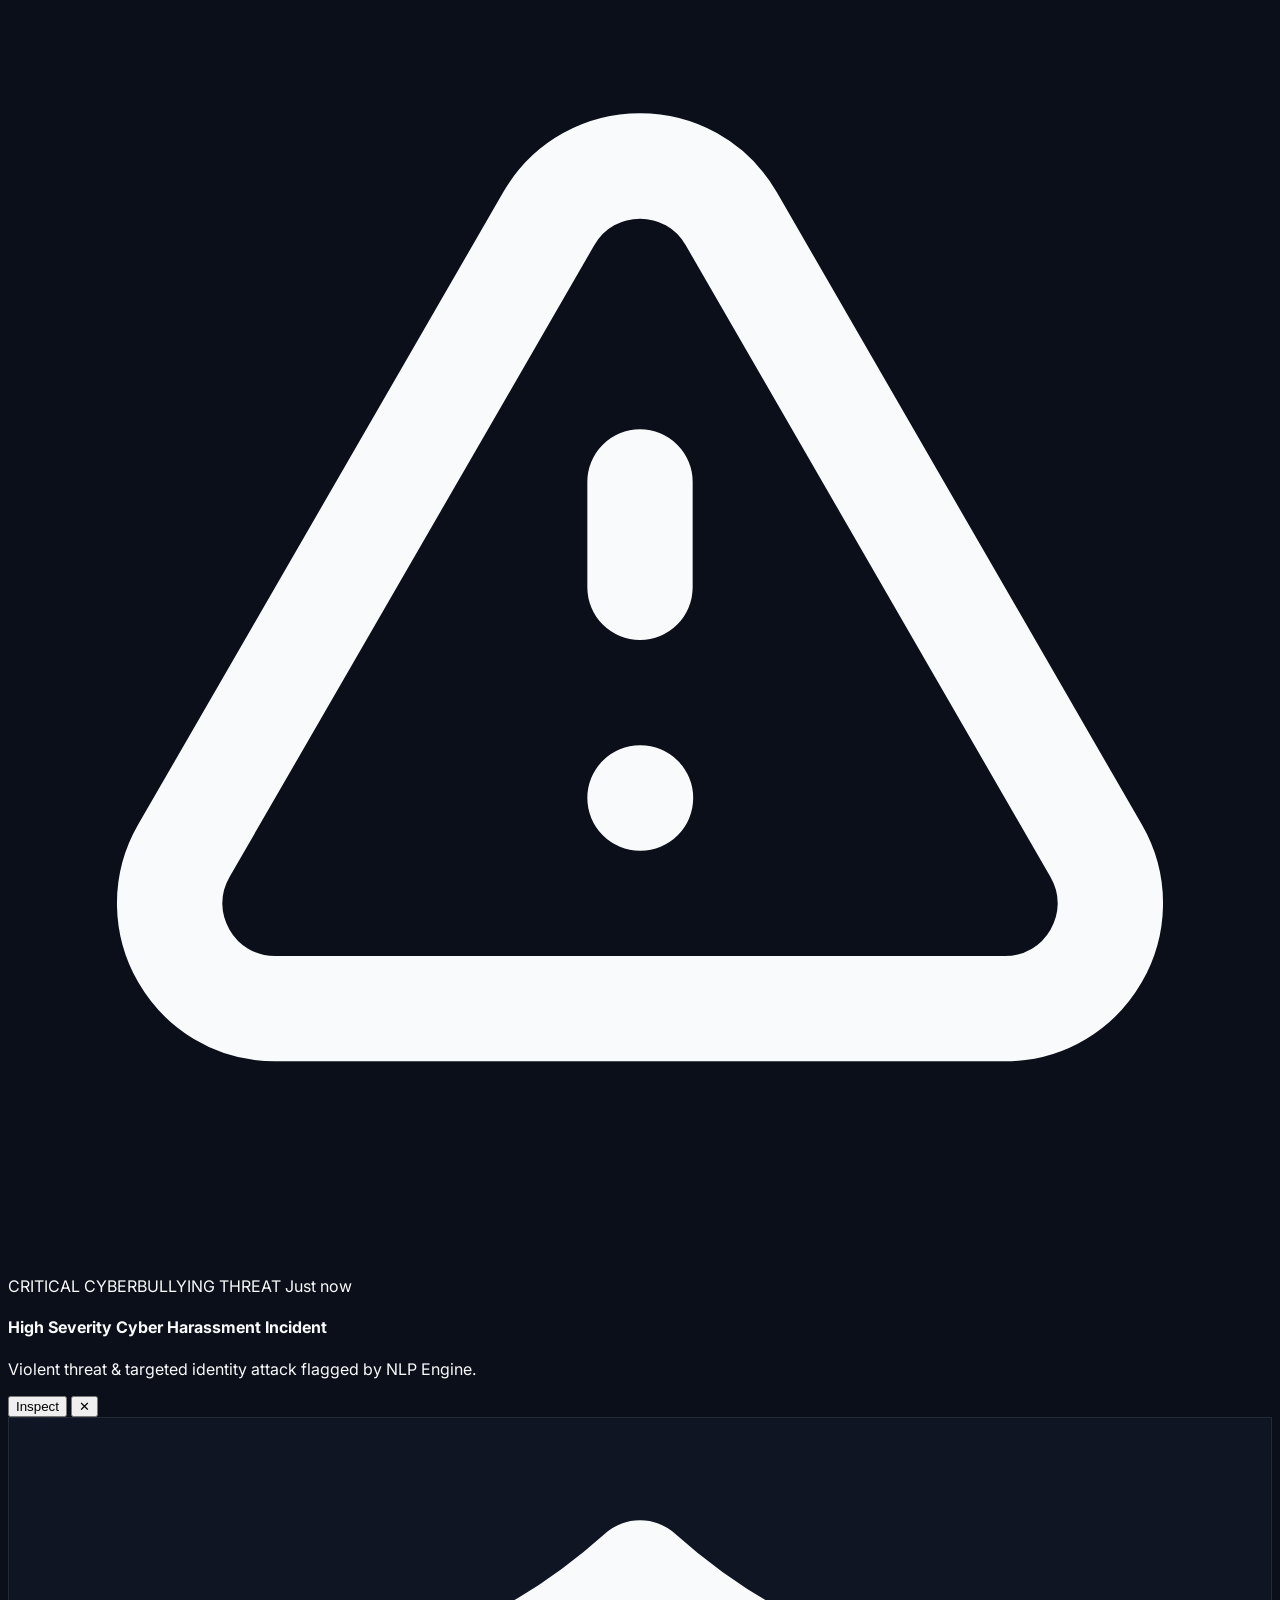
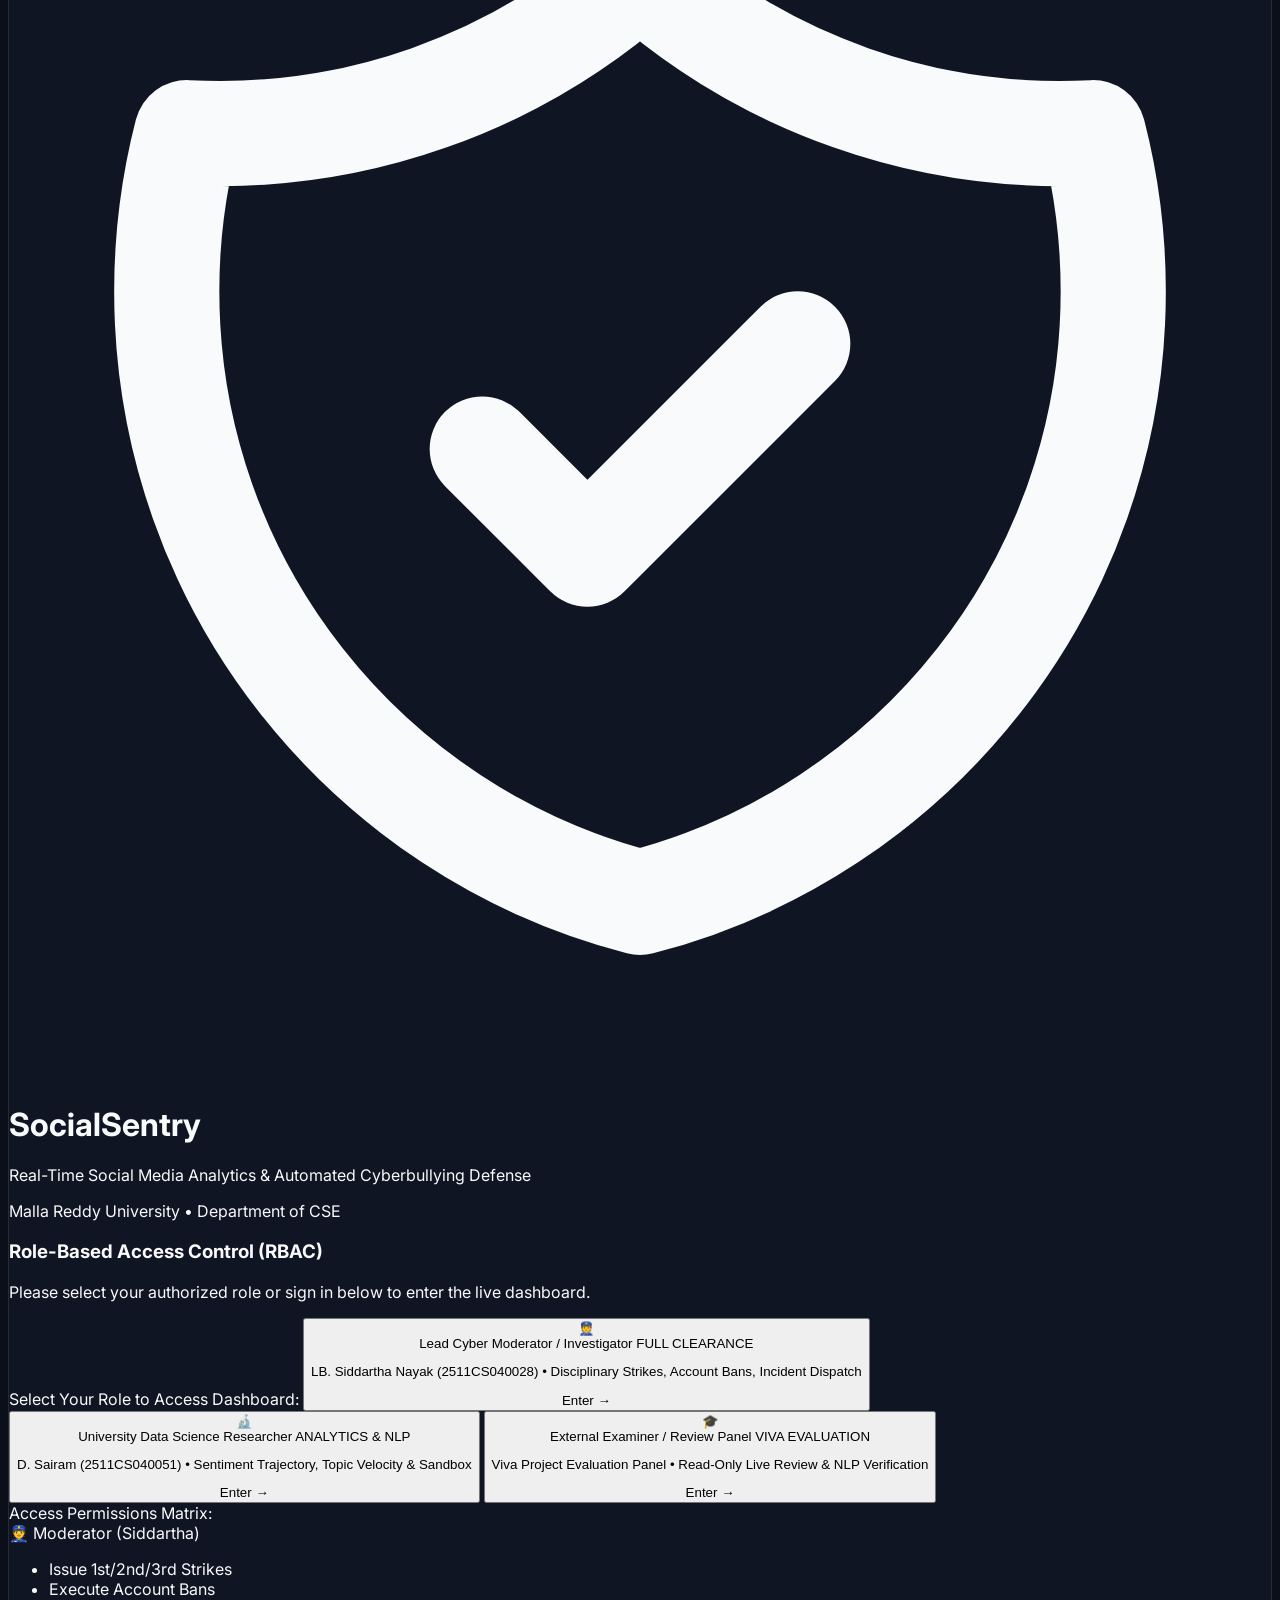
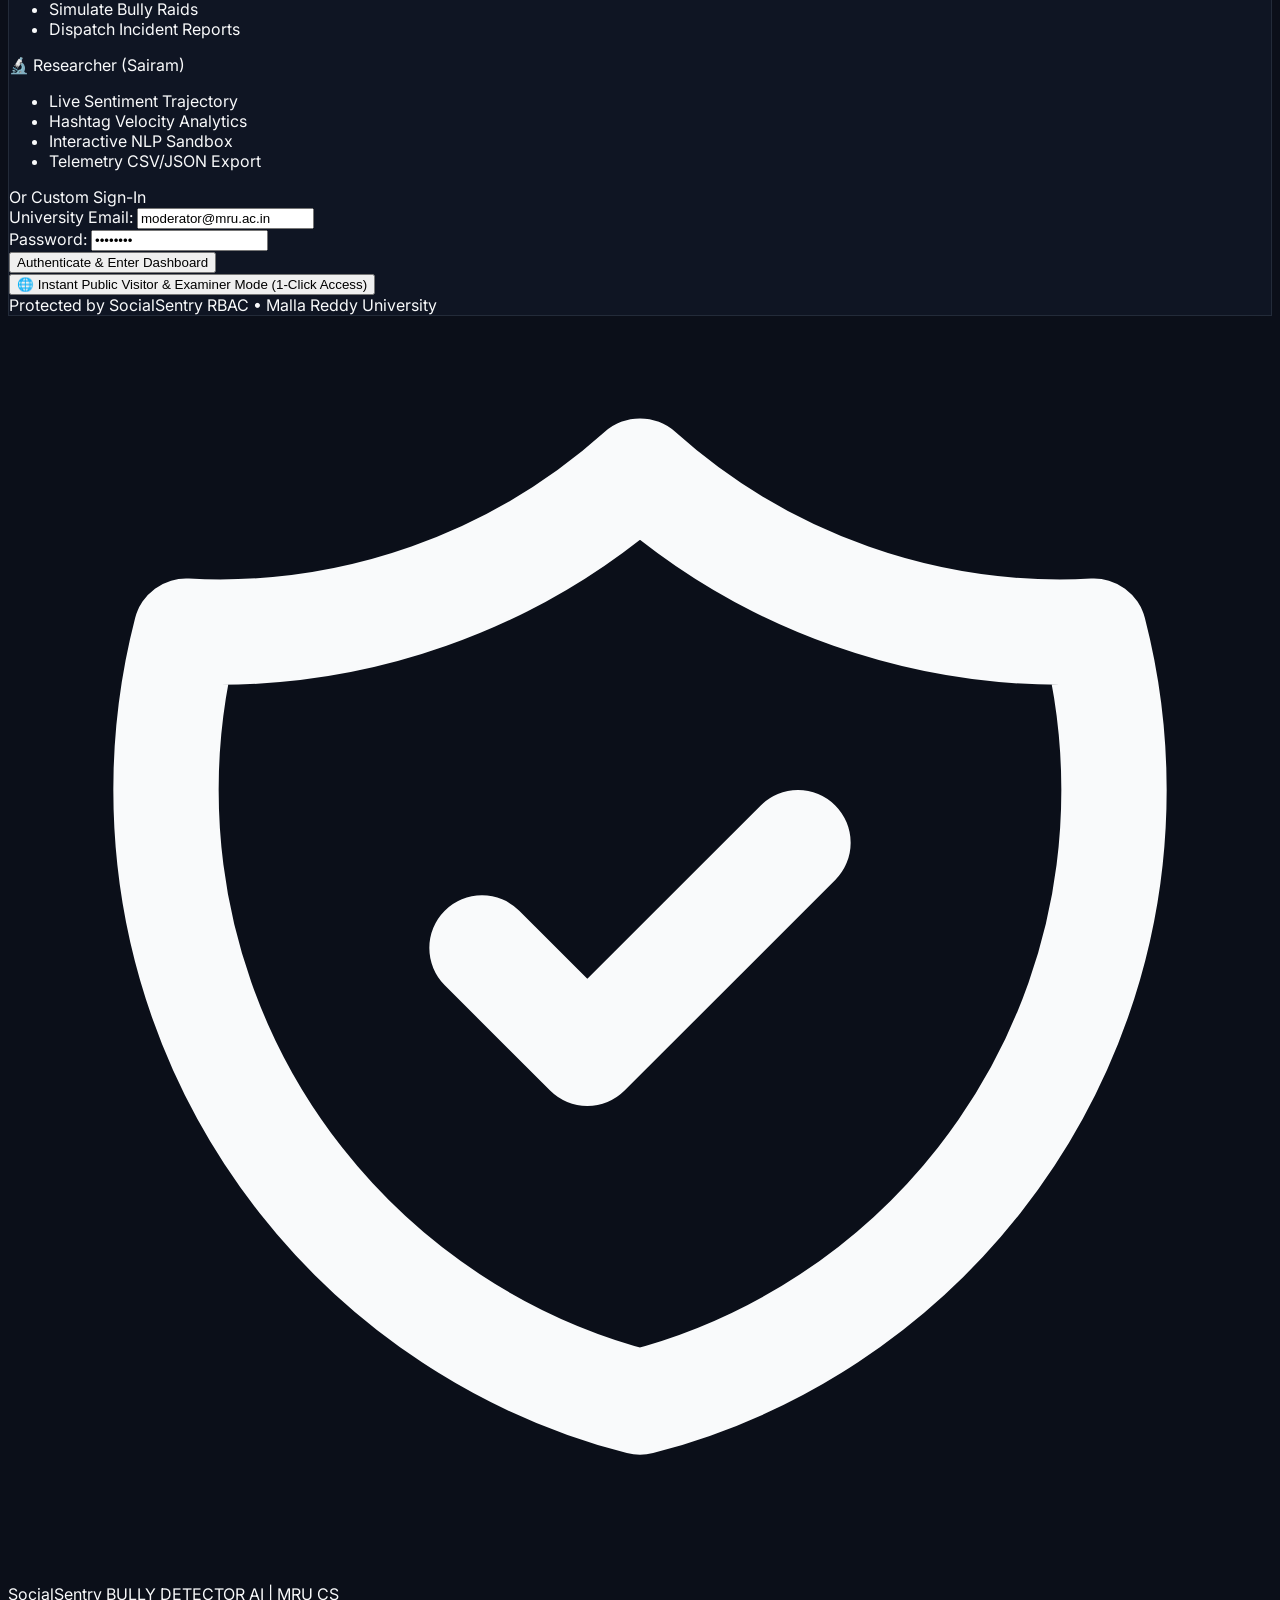
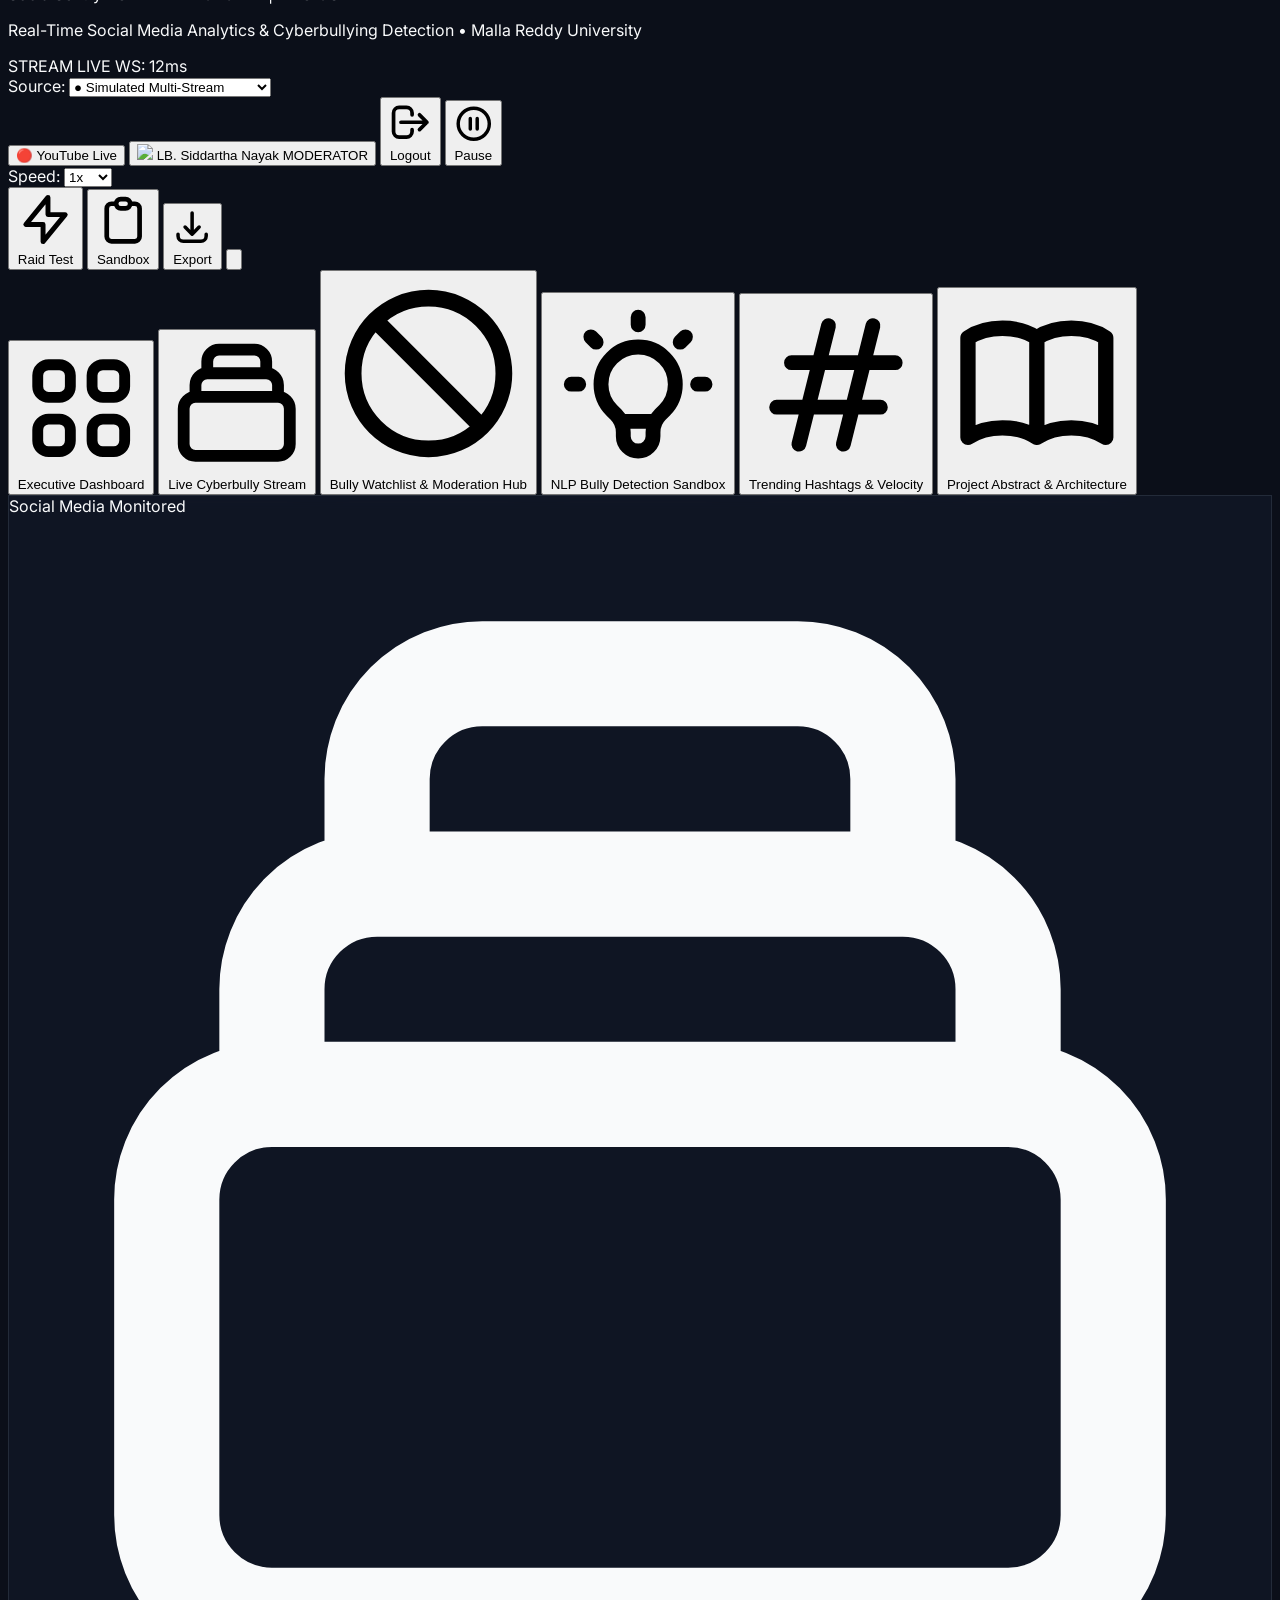
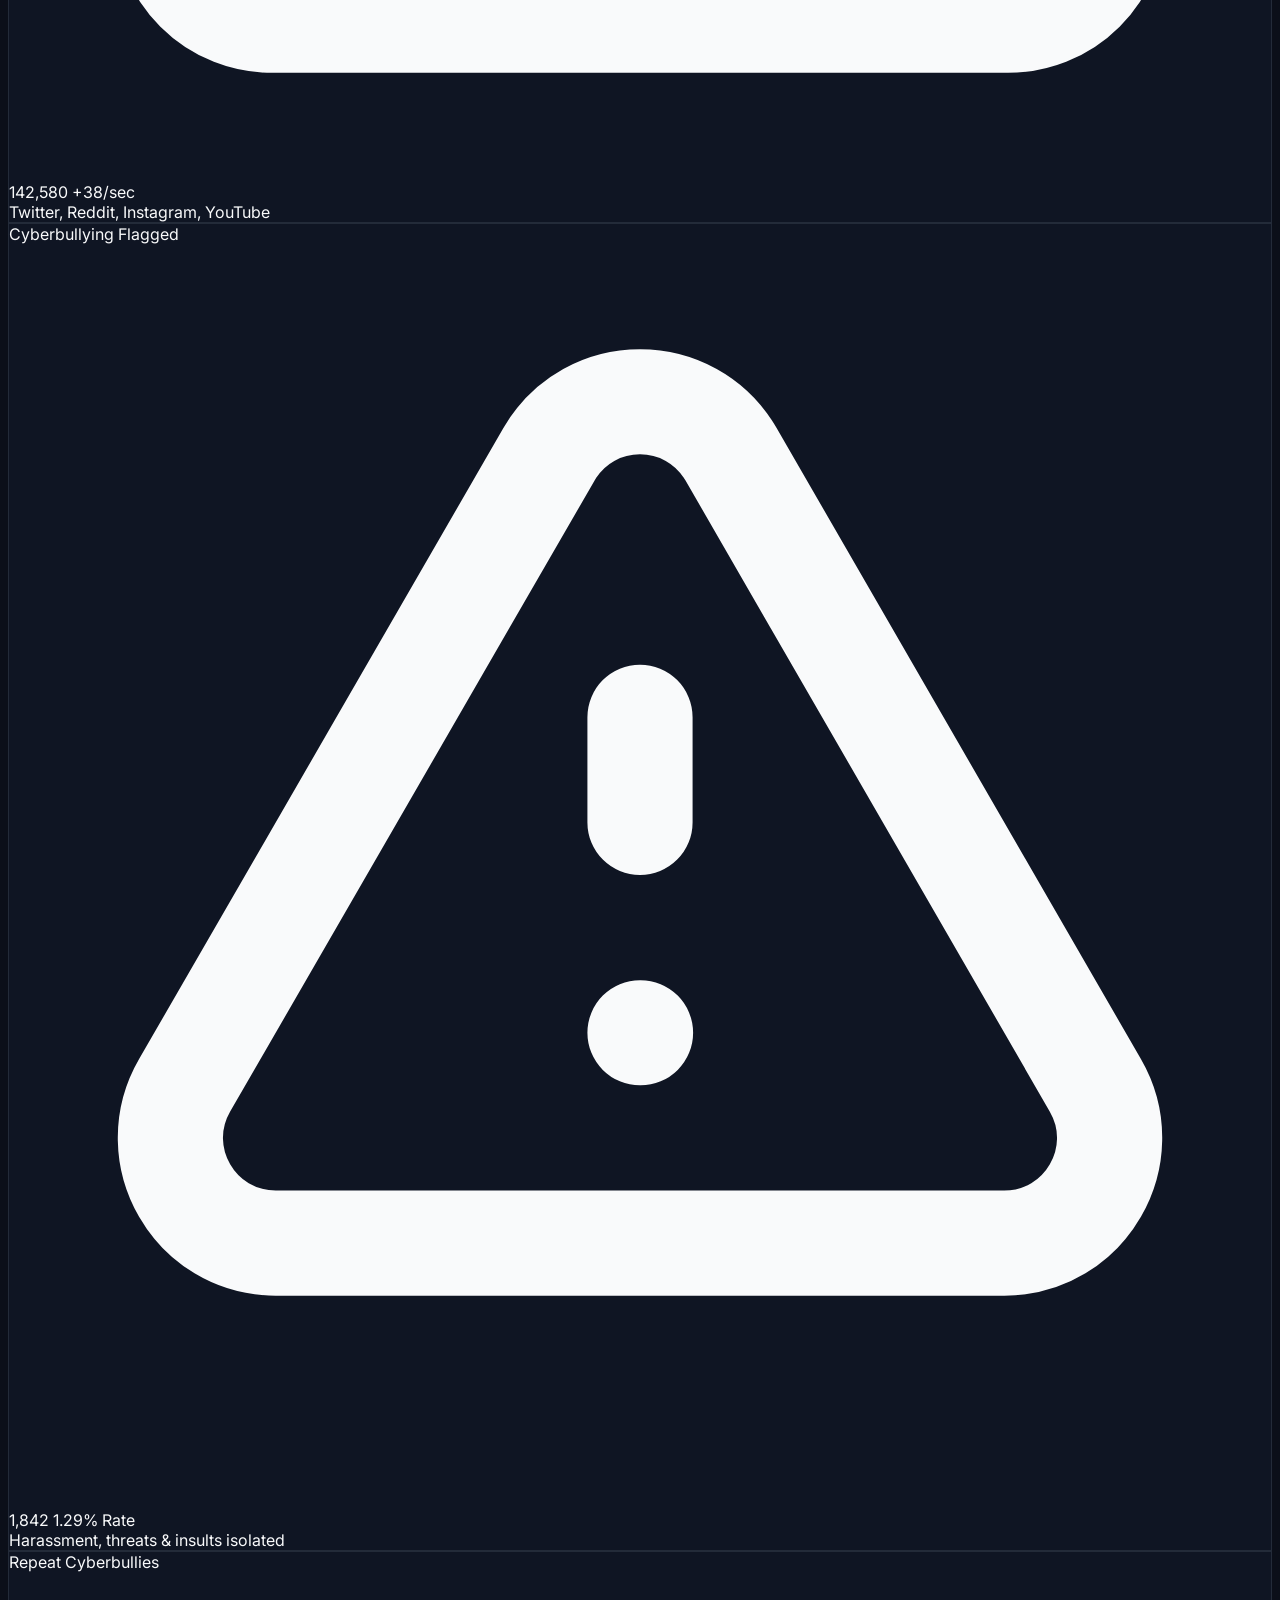
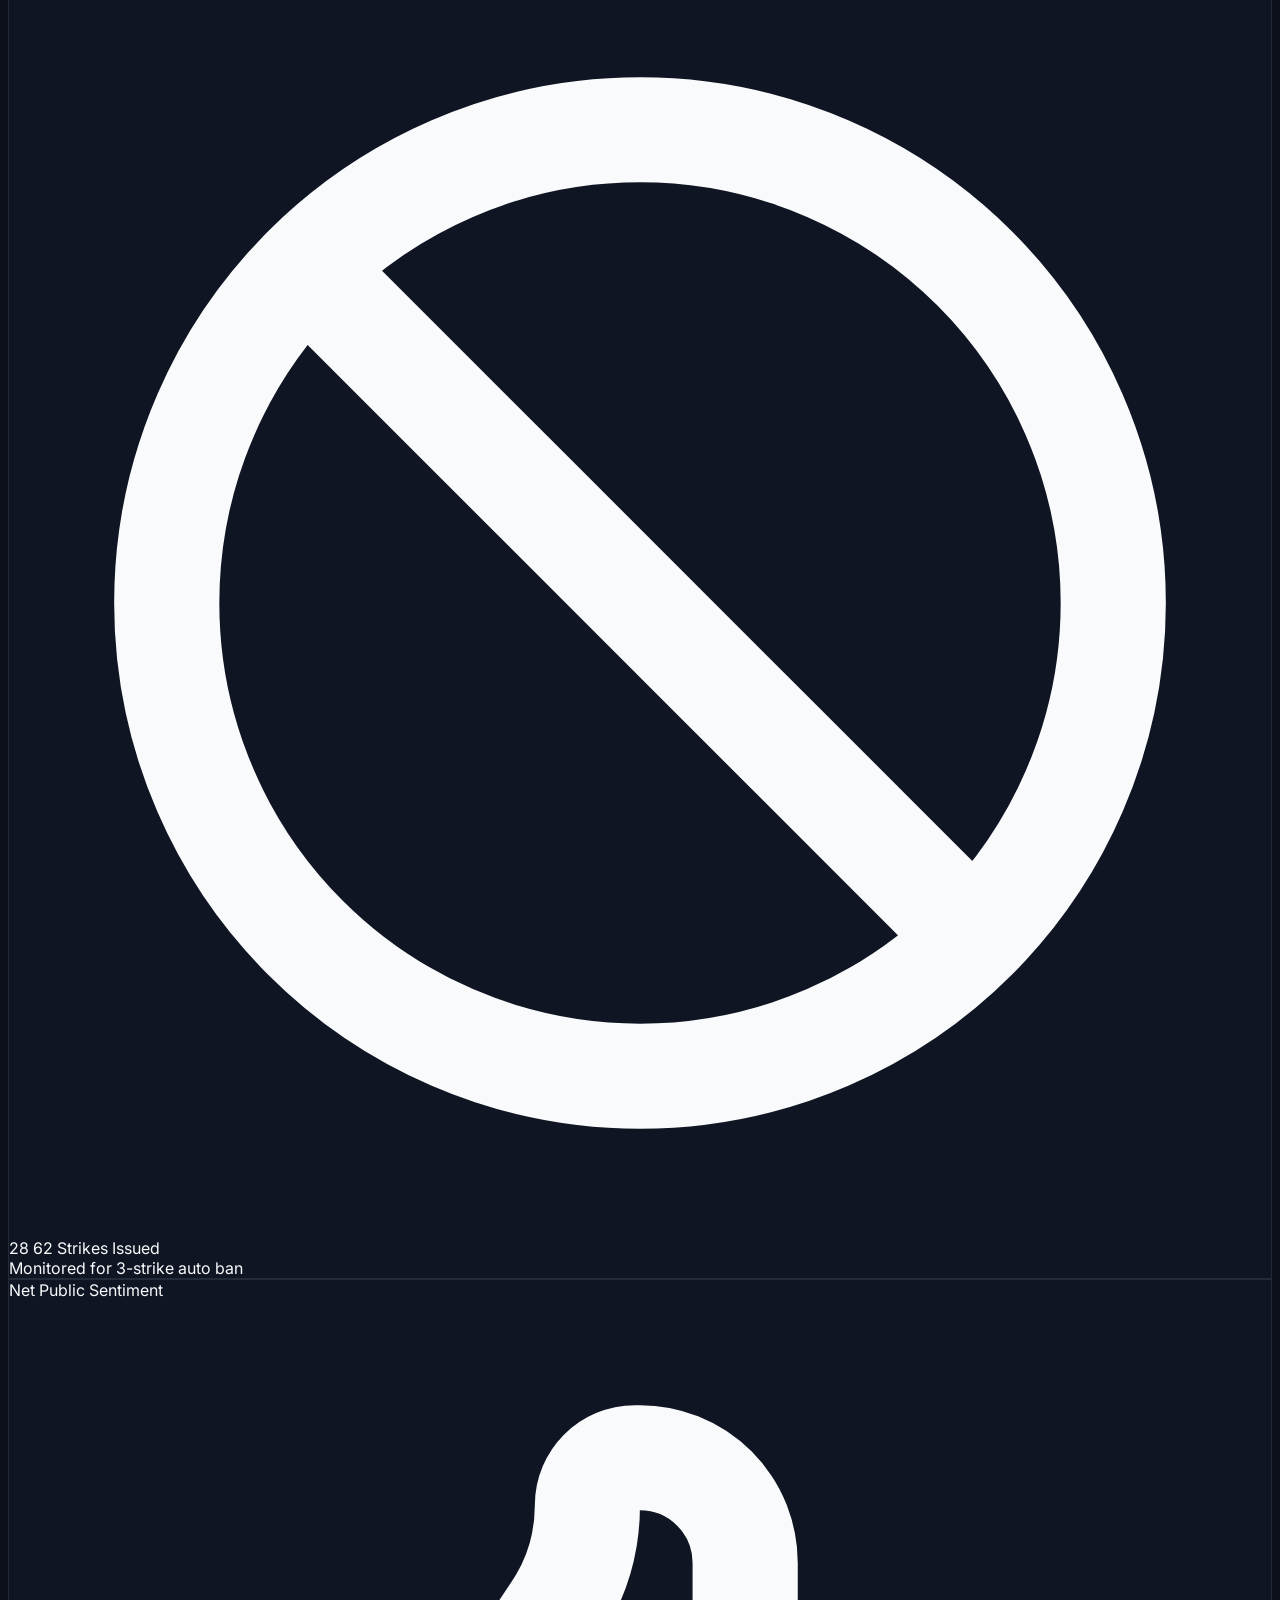
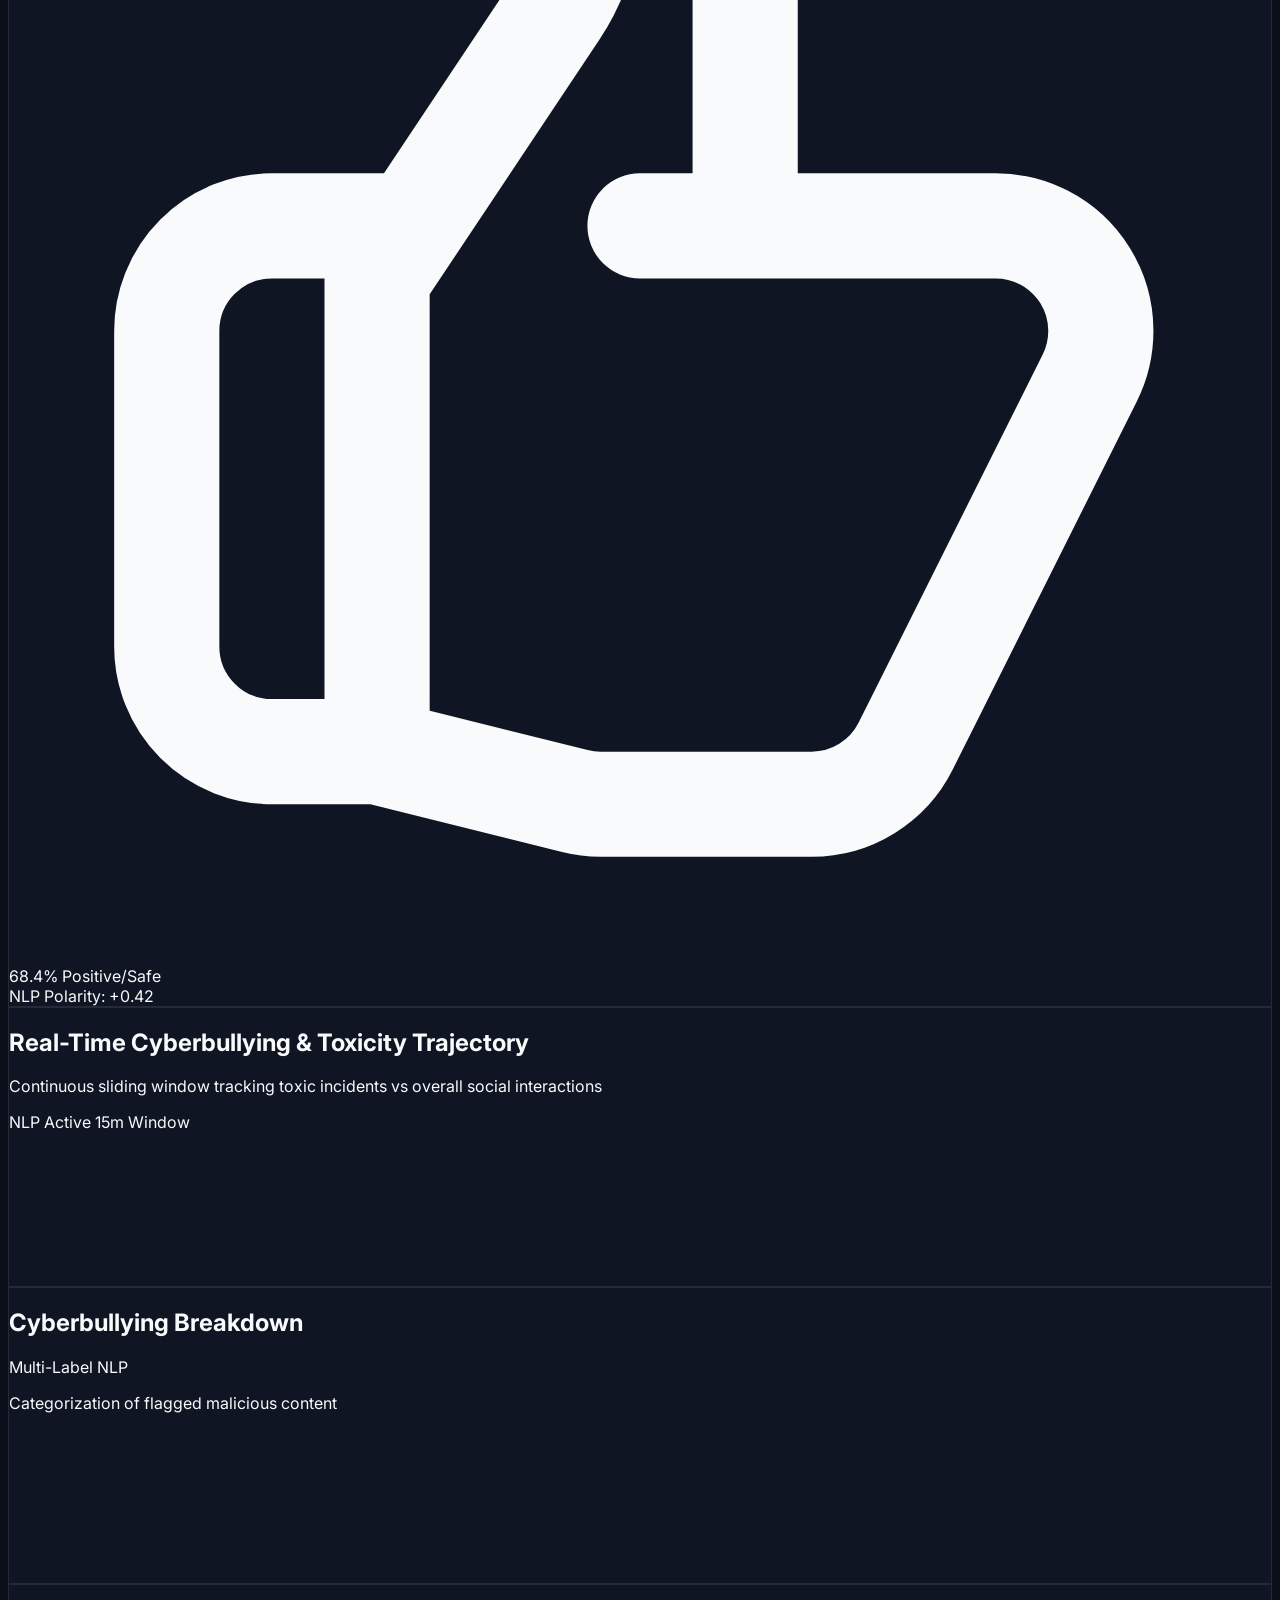
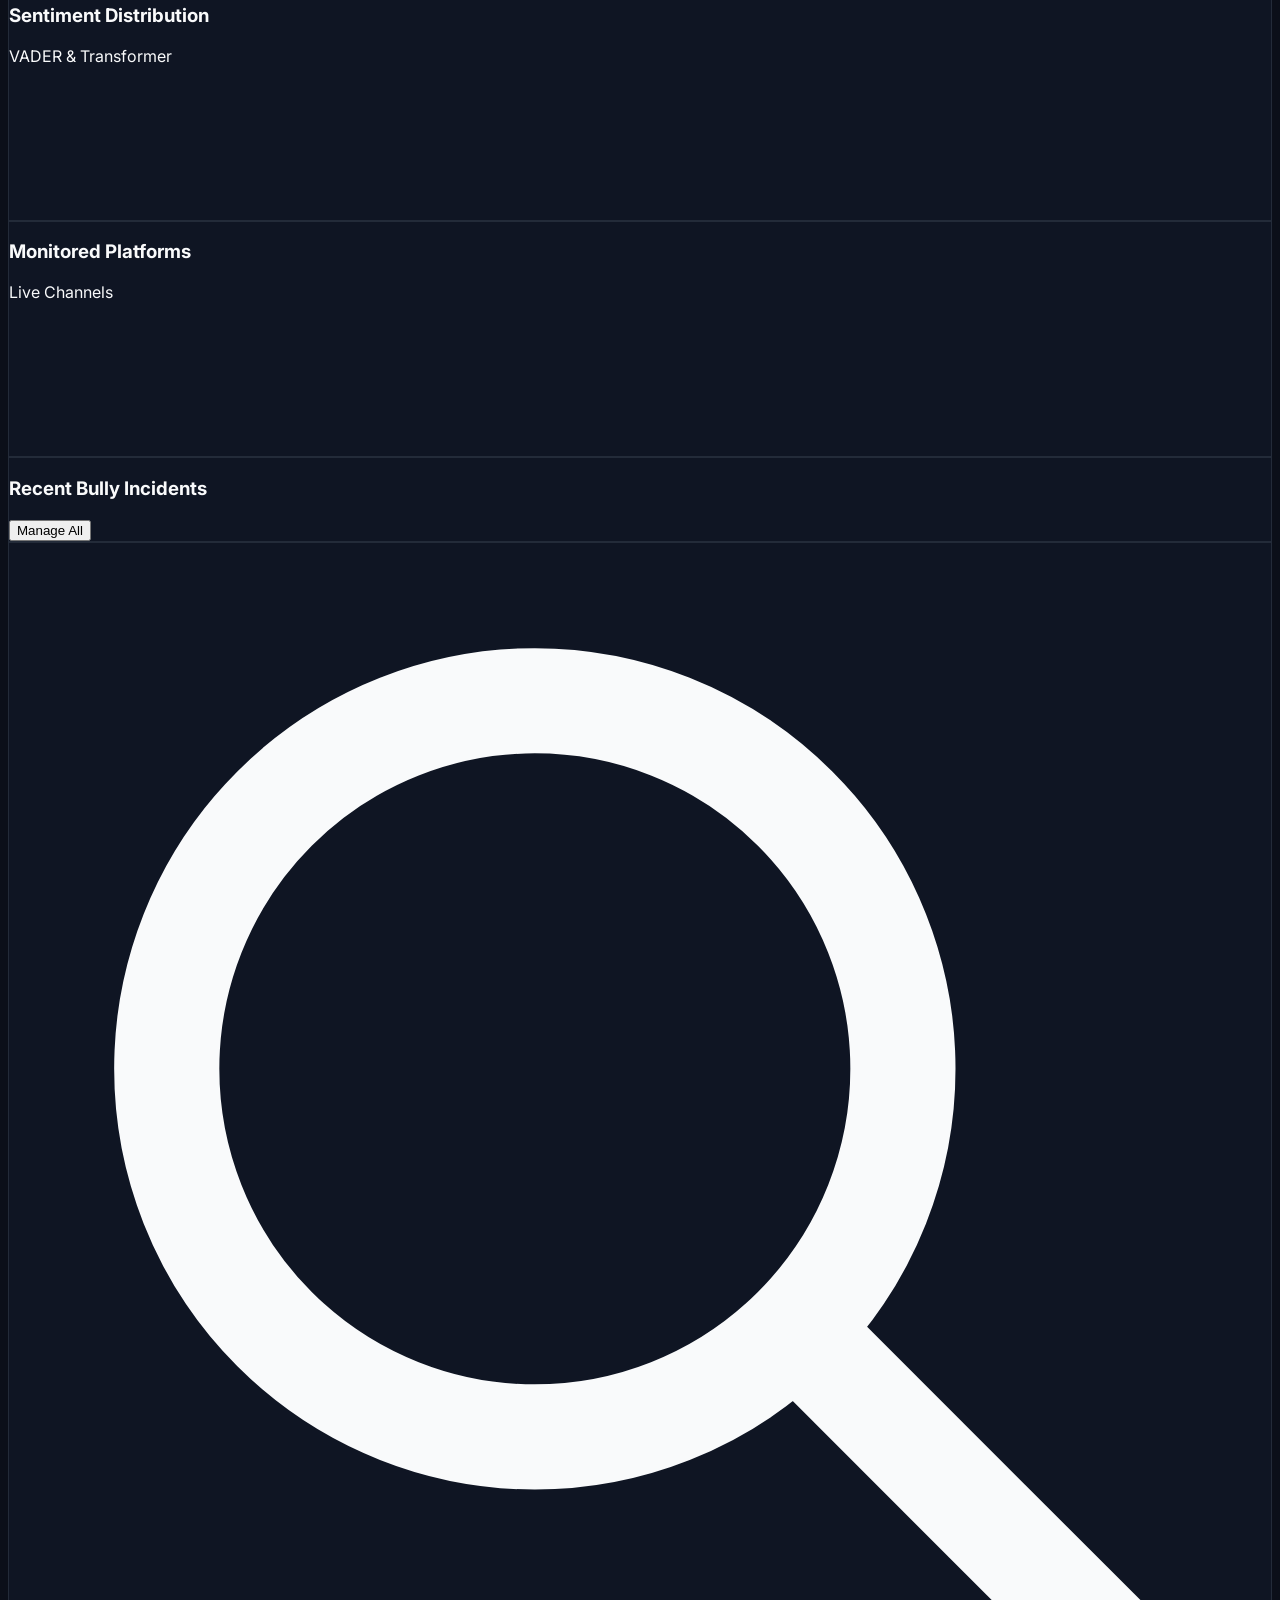
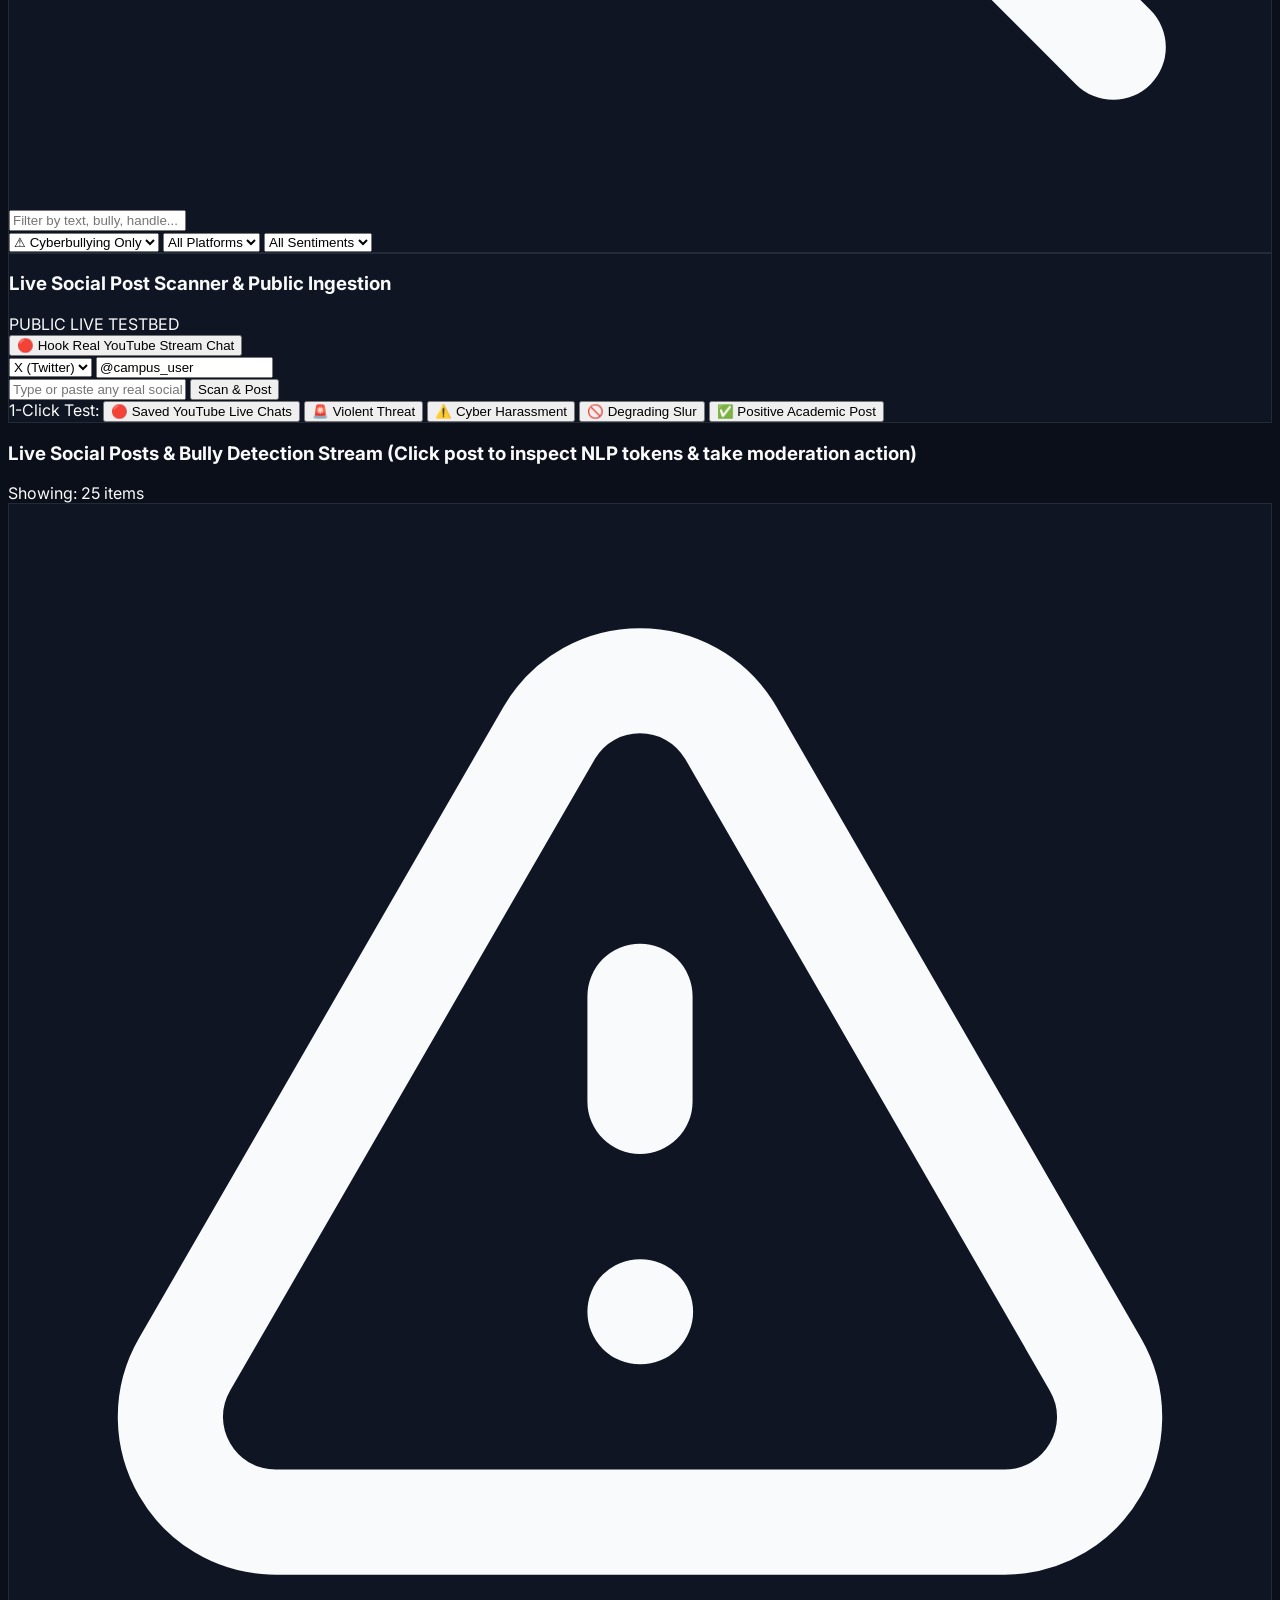
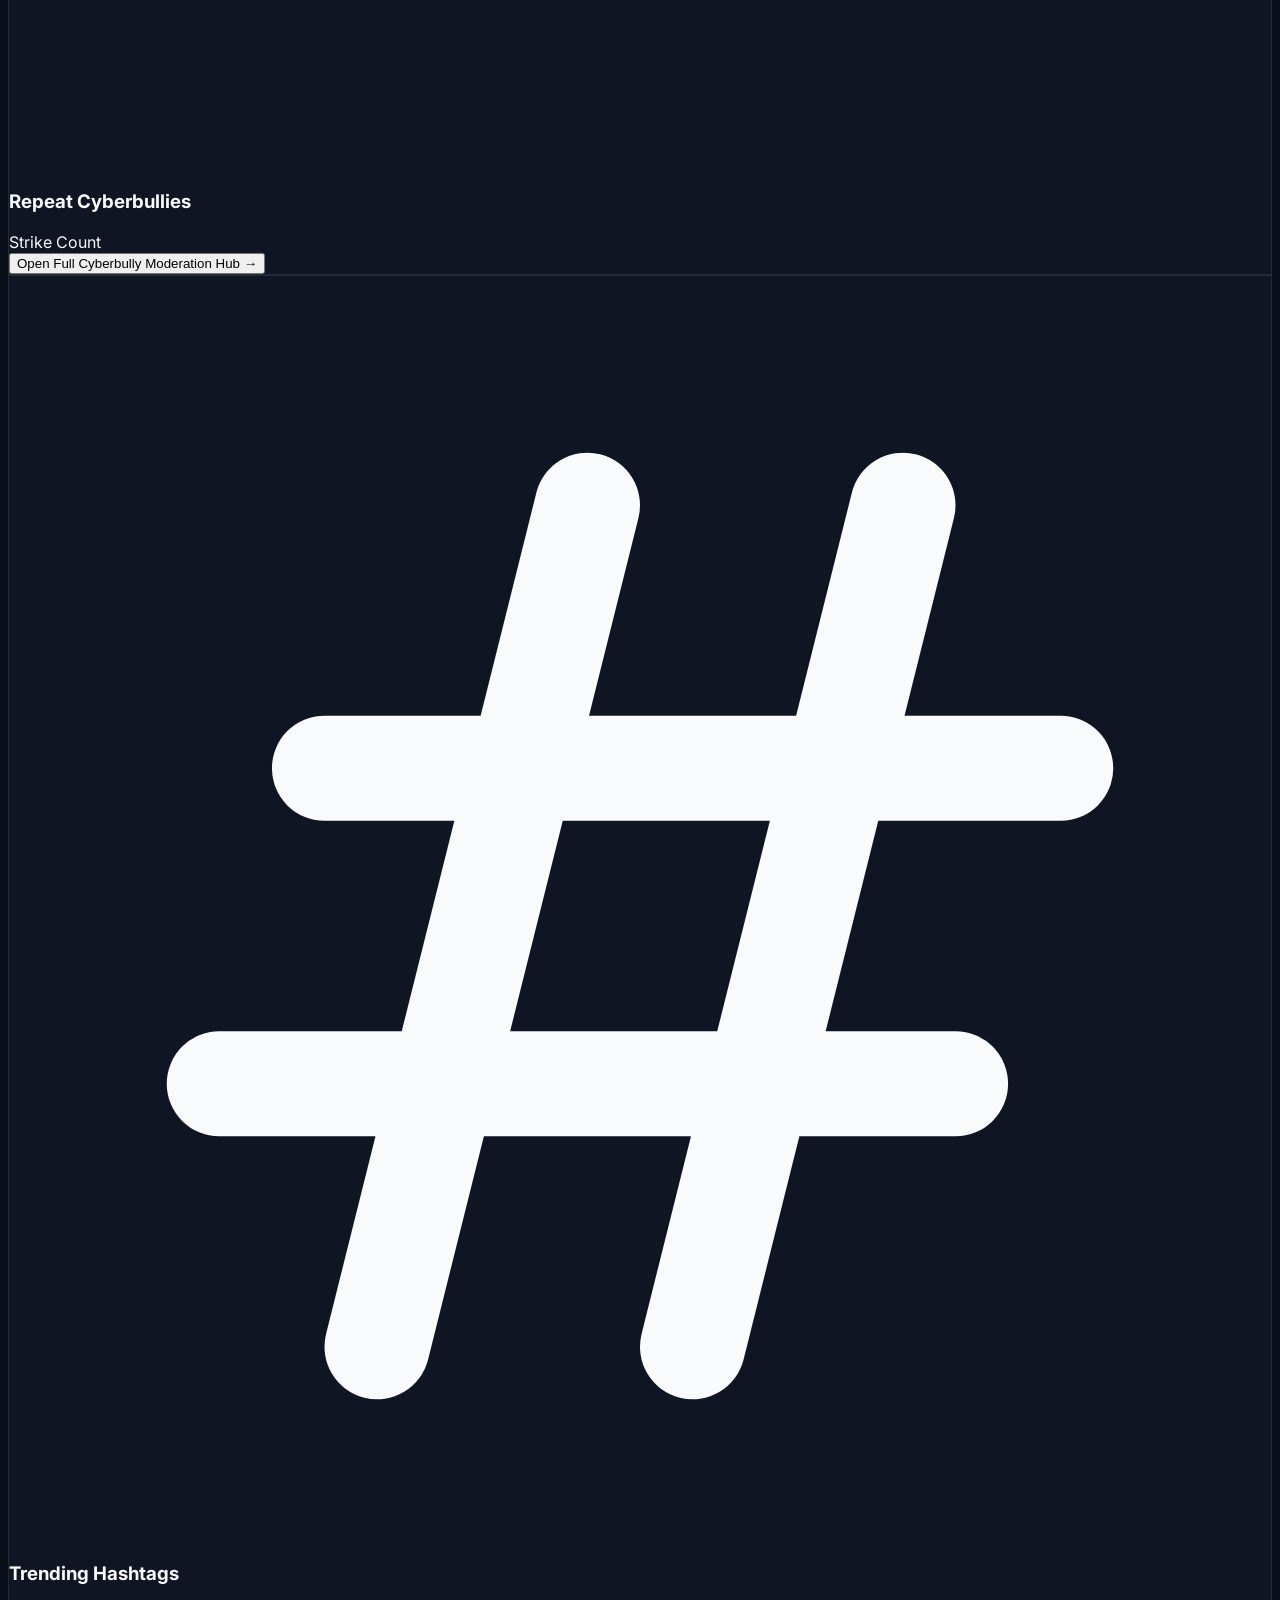
==== commit ec94dea1: "feat: add permanent YouTube live chat vault button and filter" ====
--- a/index.html
+++ b/index.html
@@ -615,6 +615,9 @@
               <!-- Quick Demo Preset Chips -->
               <div class="flex items-center space-x-2 text-[10px] overflow-x-auto pt-0.5">
                 <span class="text-gray-400 font-mono">1-Click Test:</span>
+                <button type="button" onclick="filterByPlatform('youtube')" class="px-2.5 py-0.5 rounded bg-red-950/80 hover:bg-red-900 text-red-300 border border-red-600/70 font-bold transition flex items-center space-x-1 shadow-sm">
+                  <span>🔴 Saved YouTube Live Chats</span>
+                </button>
                 <button type="button" onclick="setIngestionPreset('threat')" class="px-2 py-0.5 rounded bg-red-950/60 hover:bg-red-900/80 text-red-300 border border-red-700/50 transition">
                   🚨 Violent Threat
                 </button>
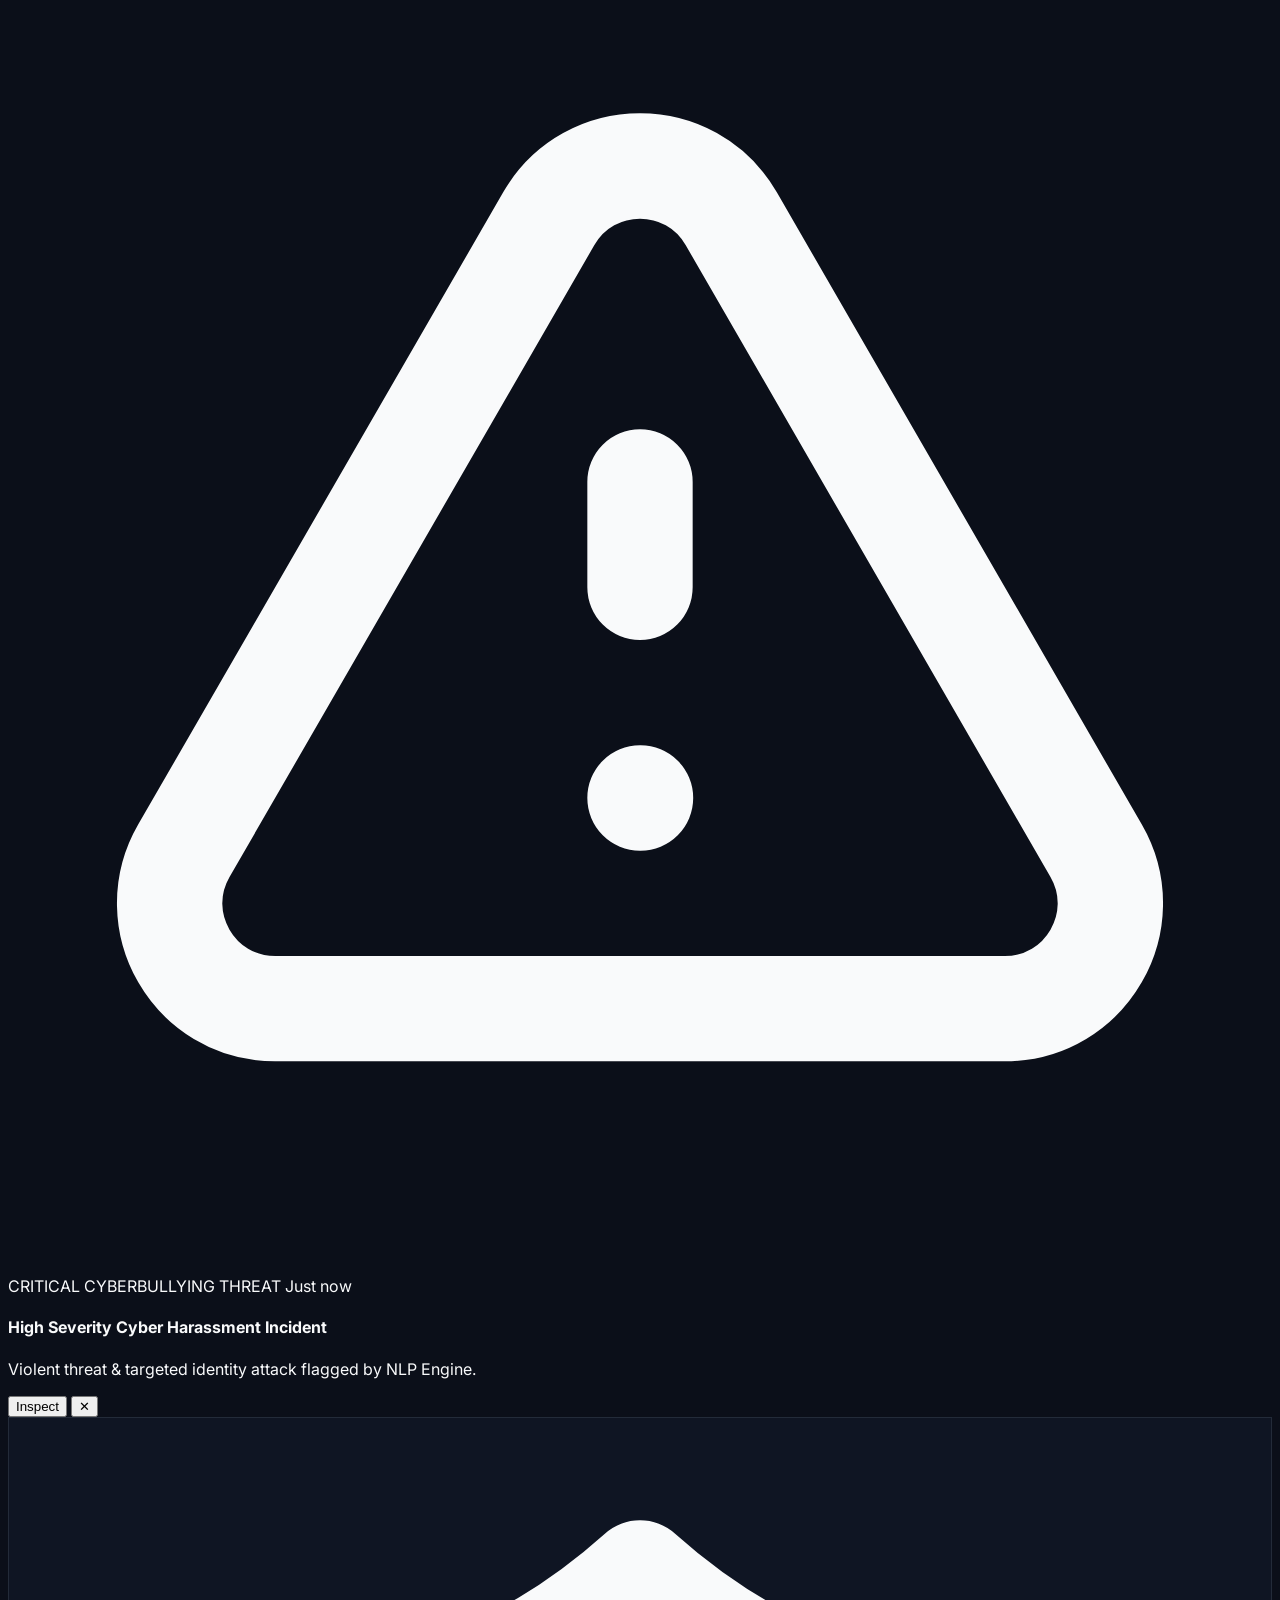
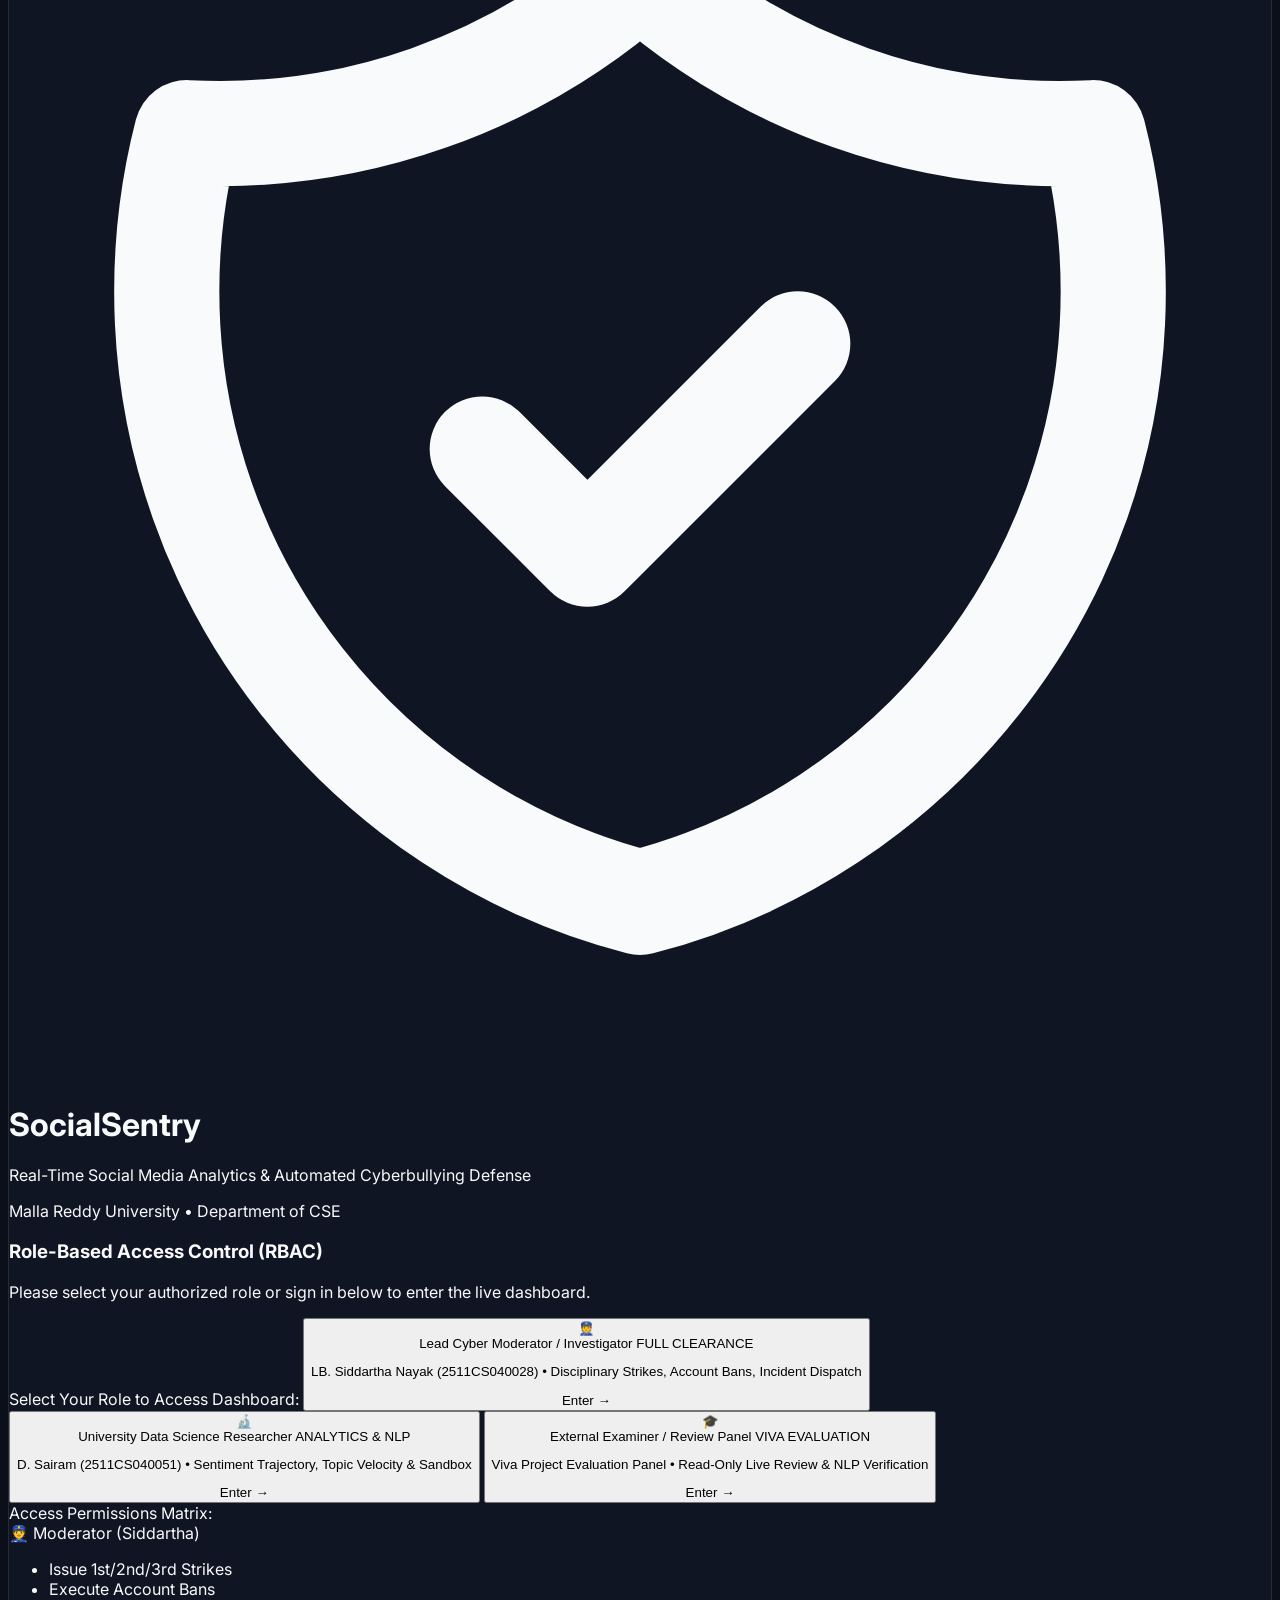
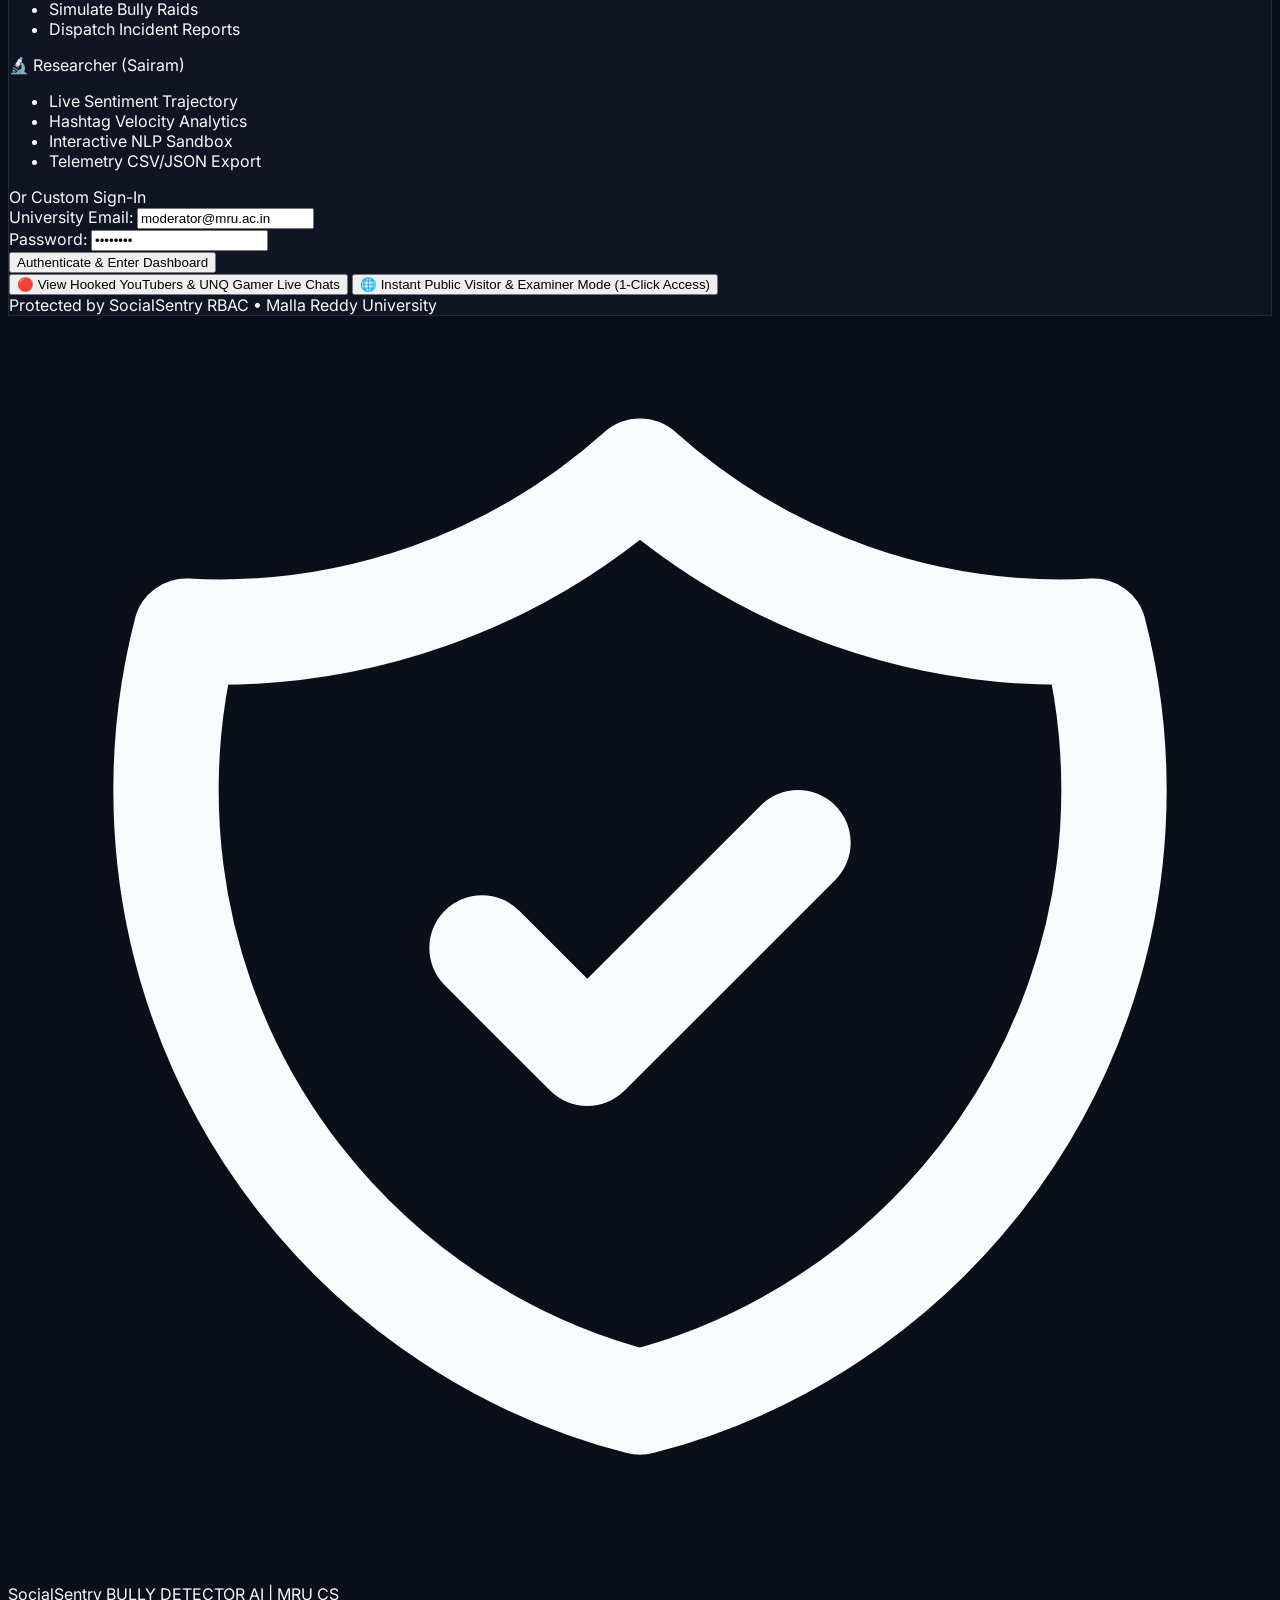
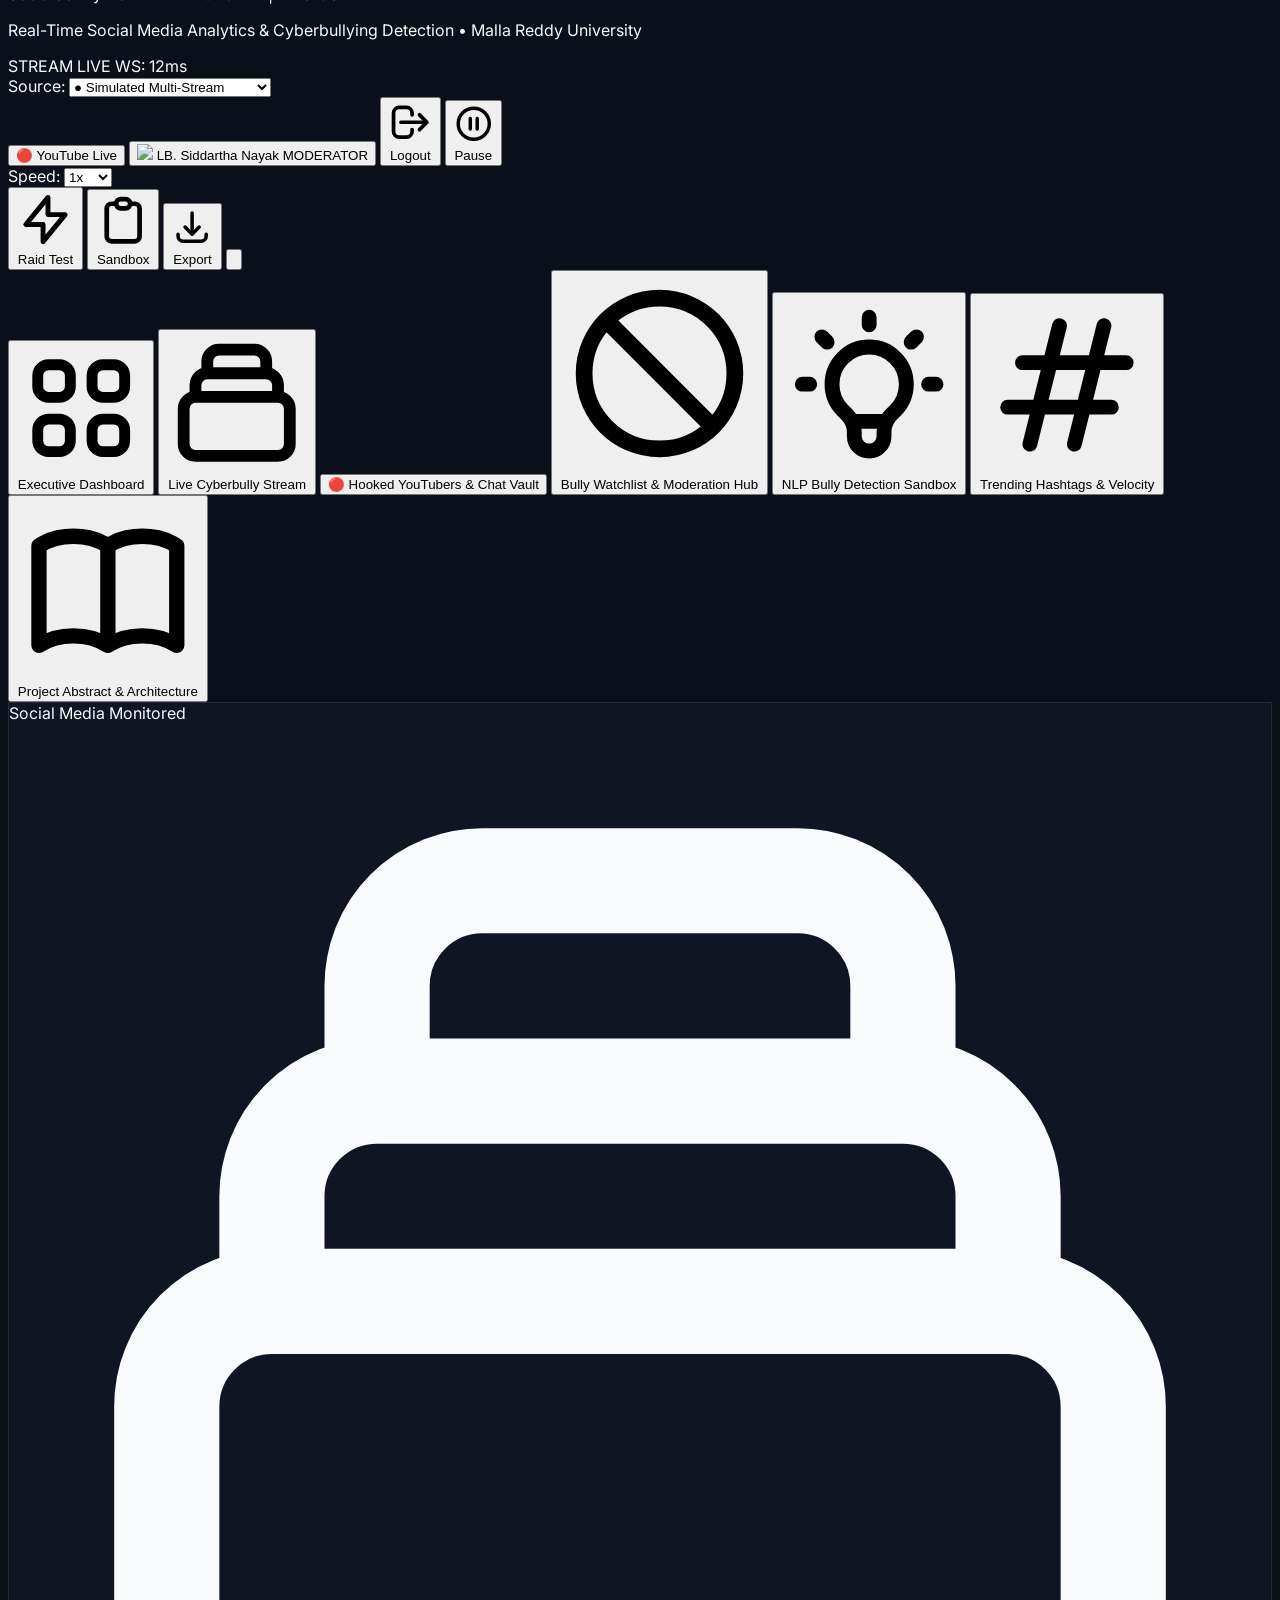
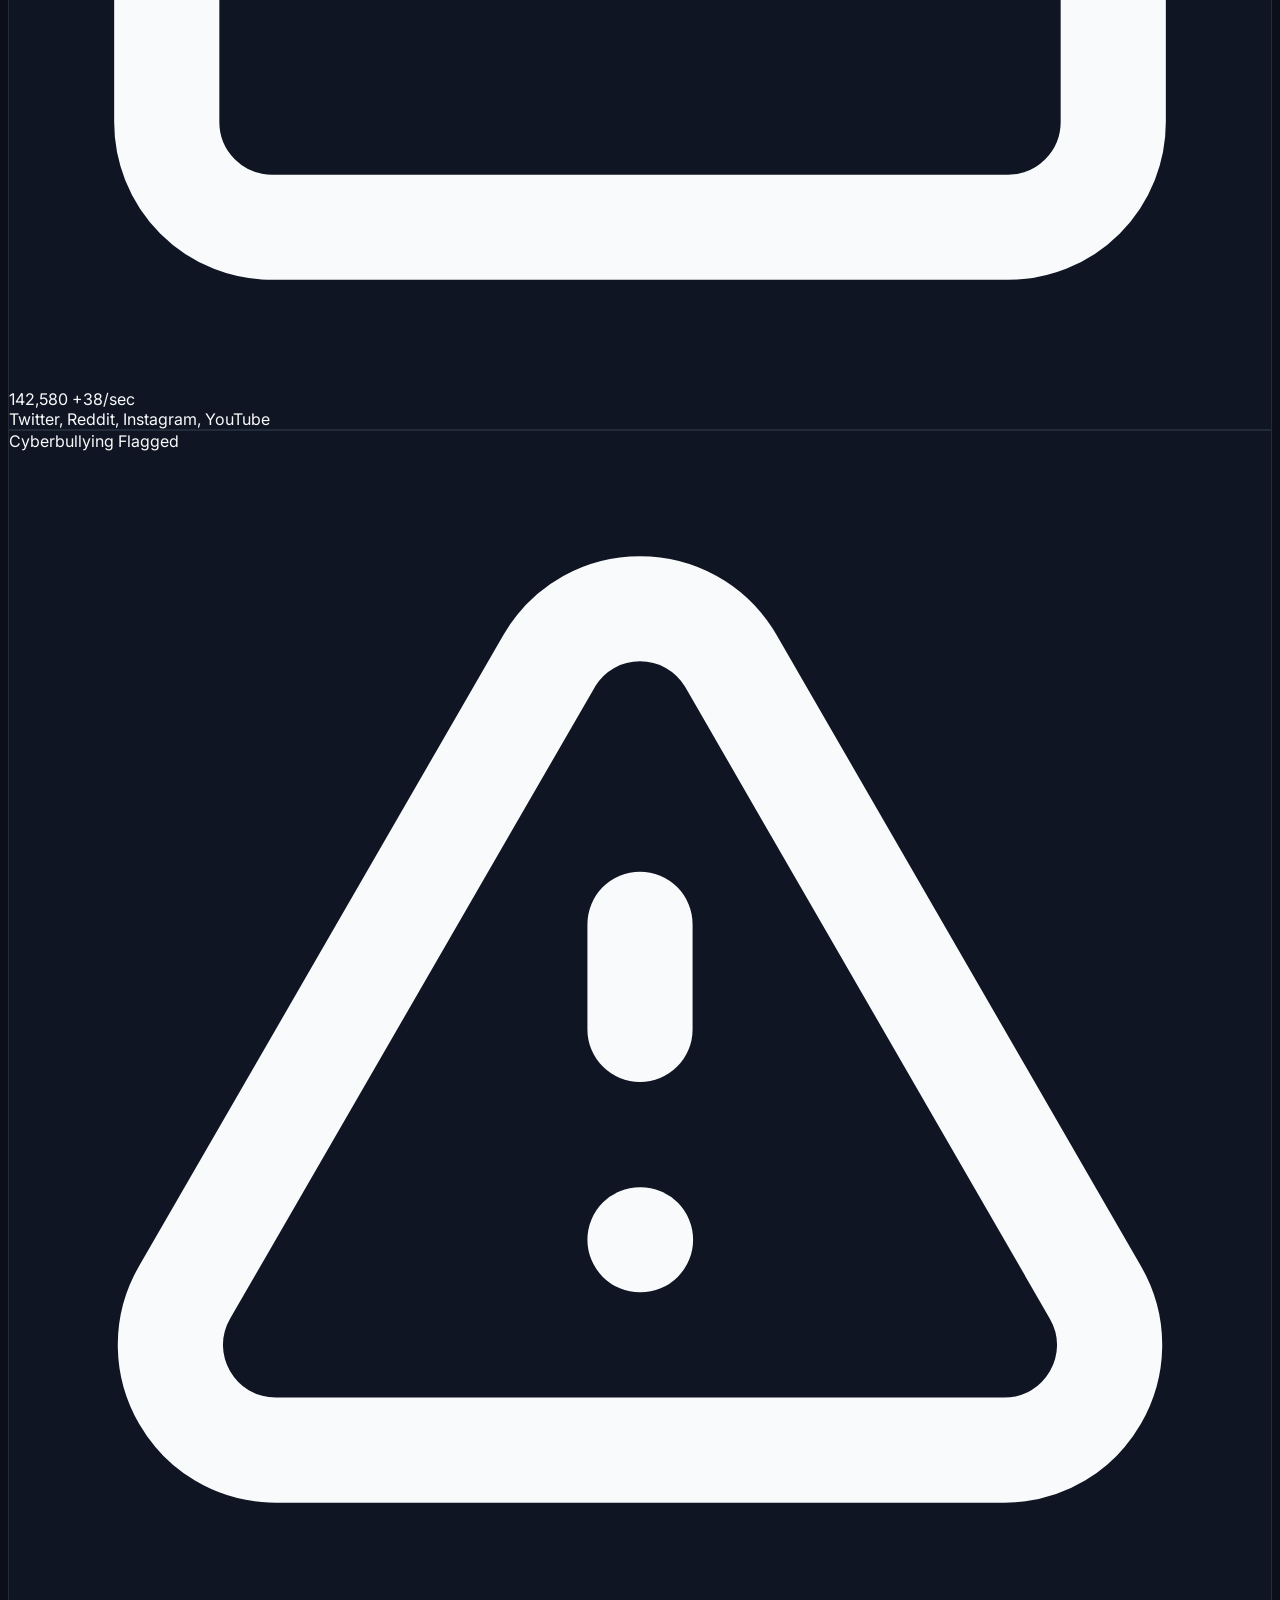
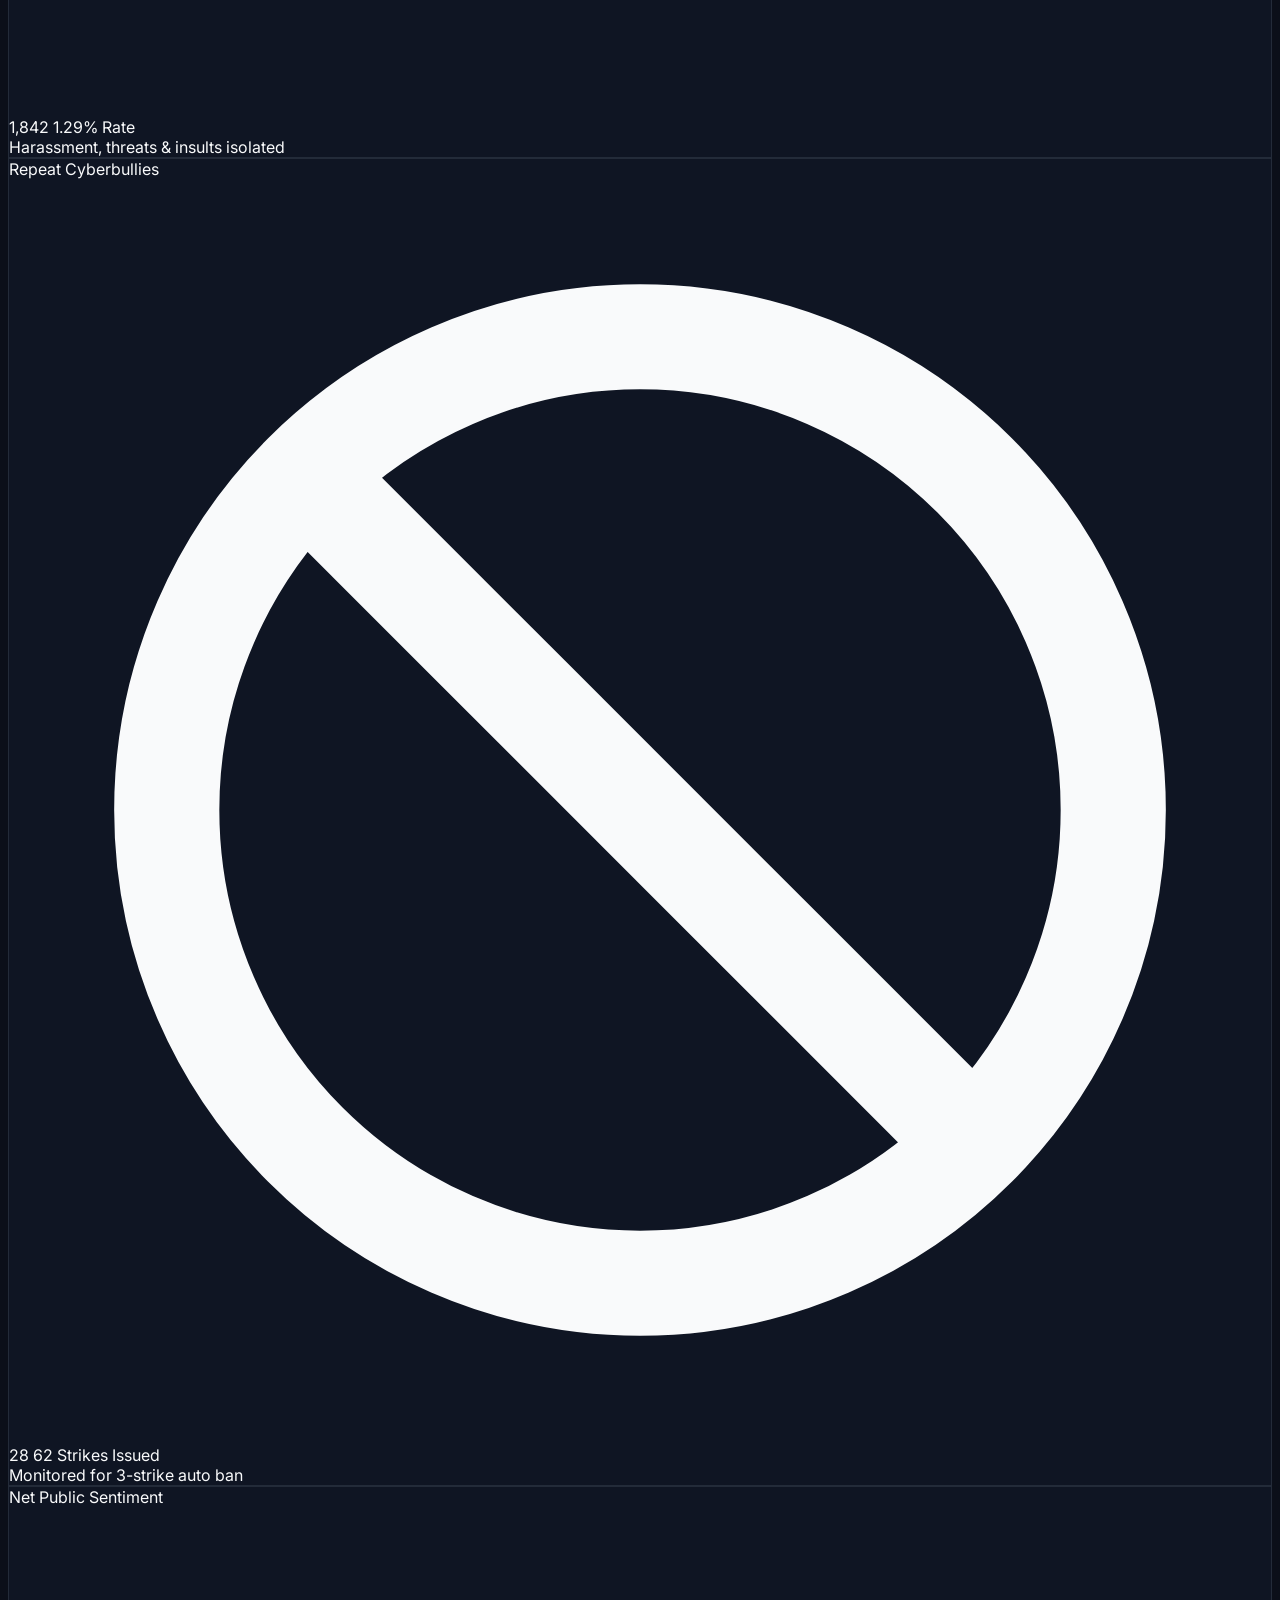
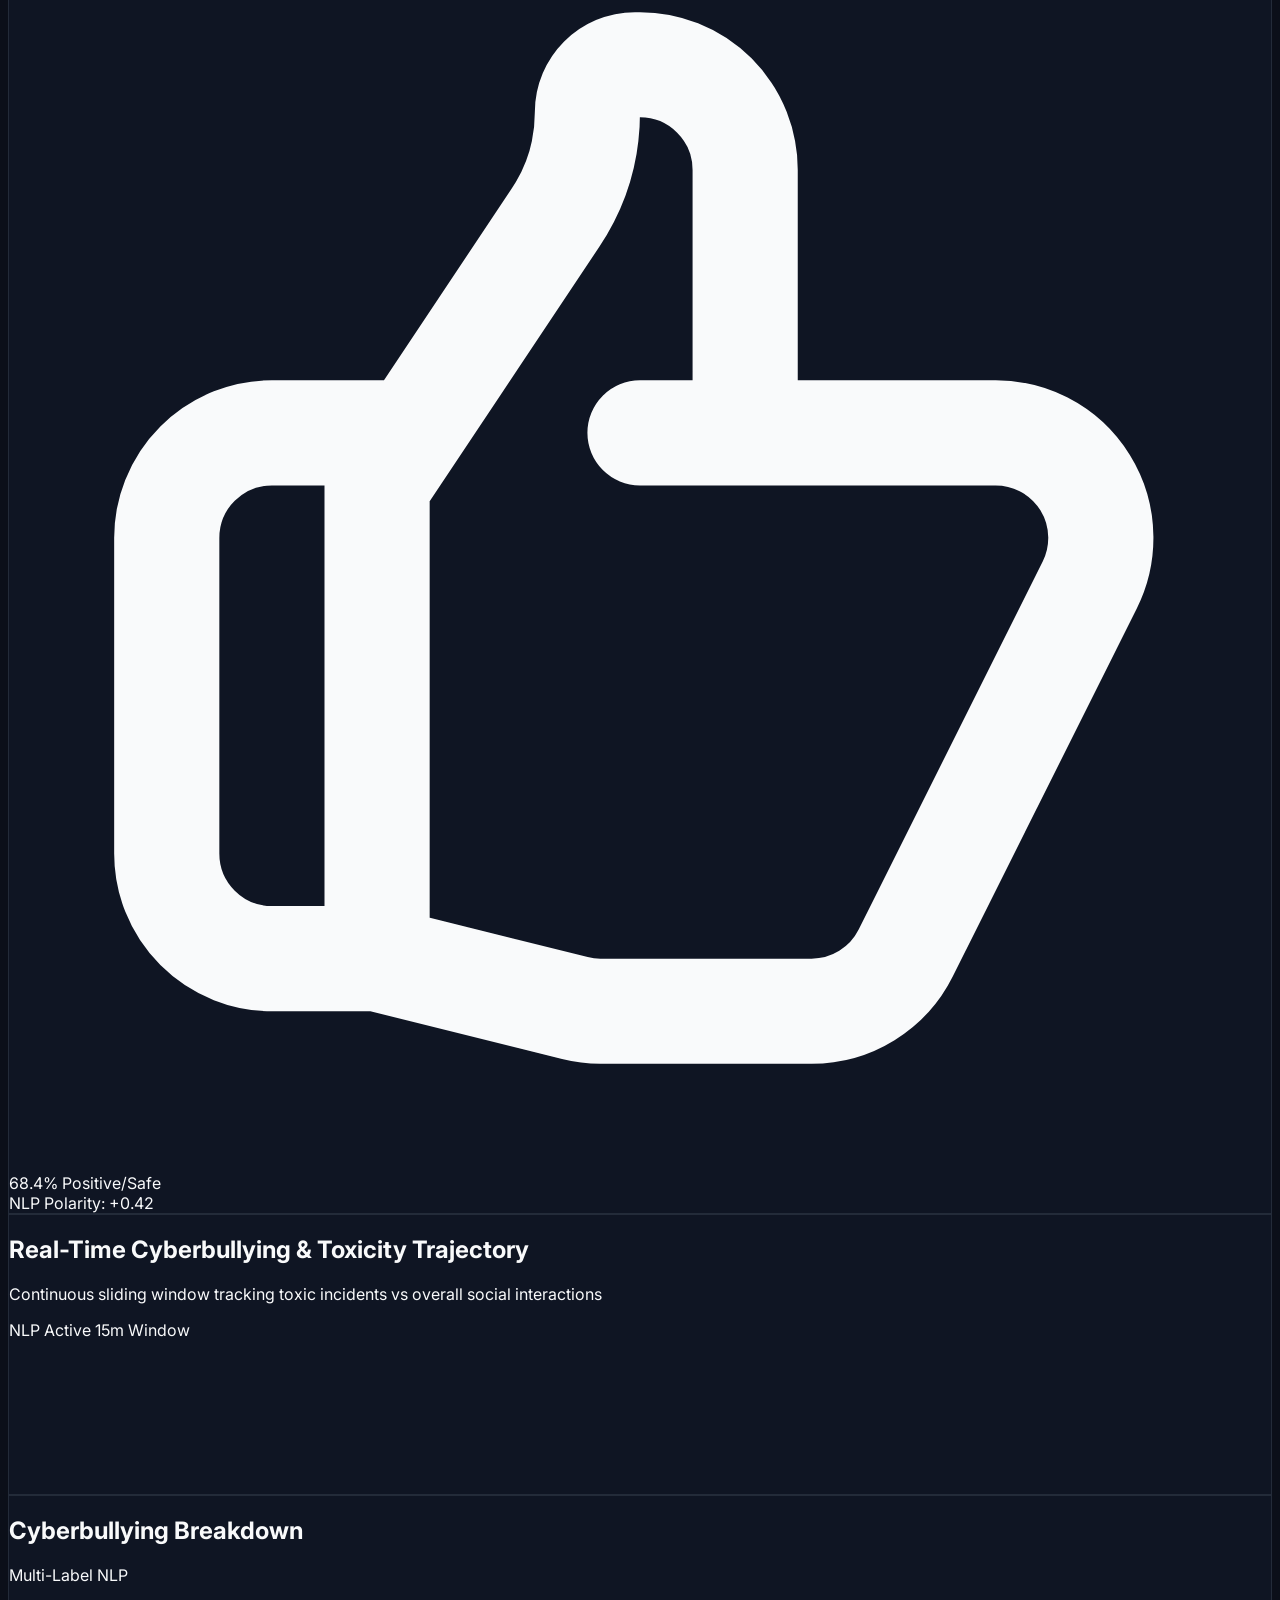
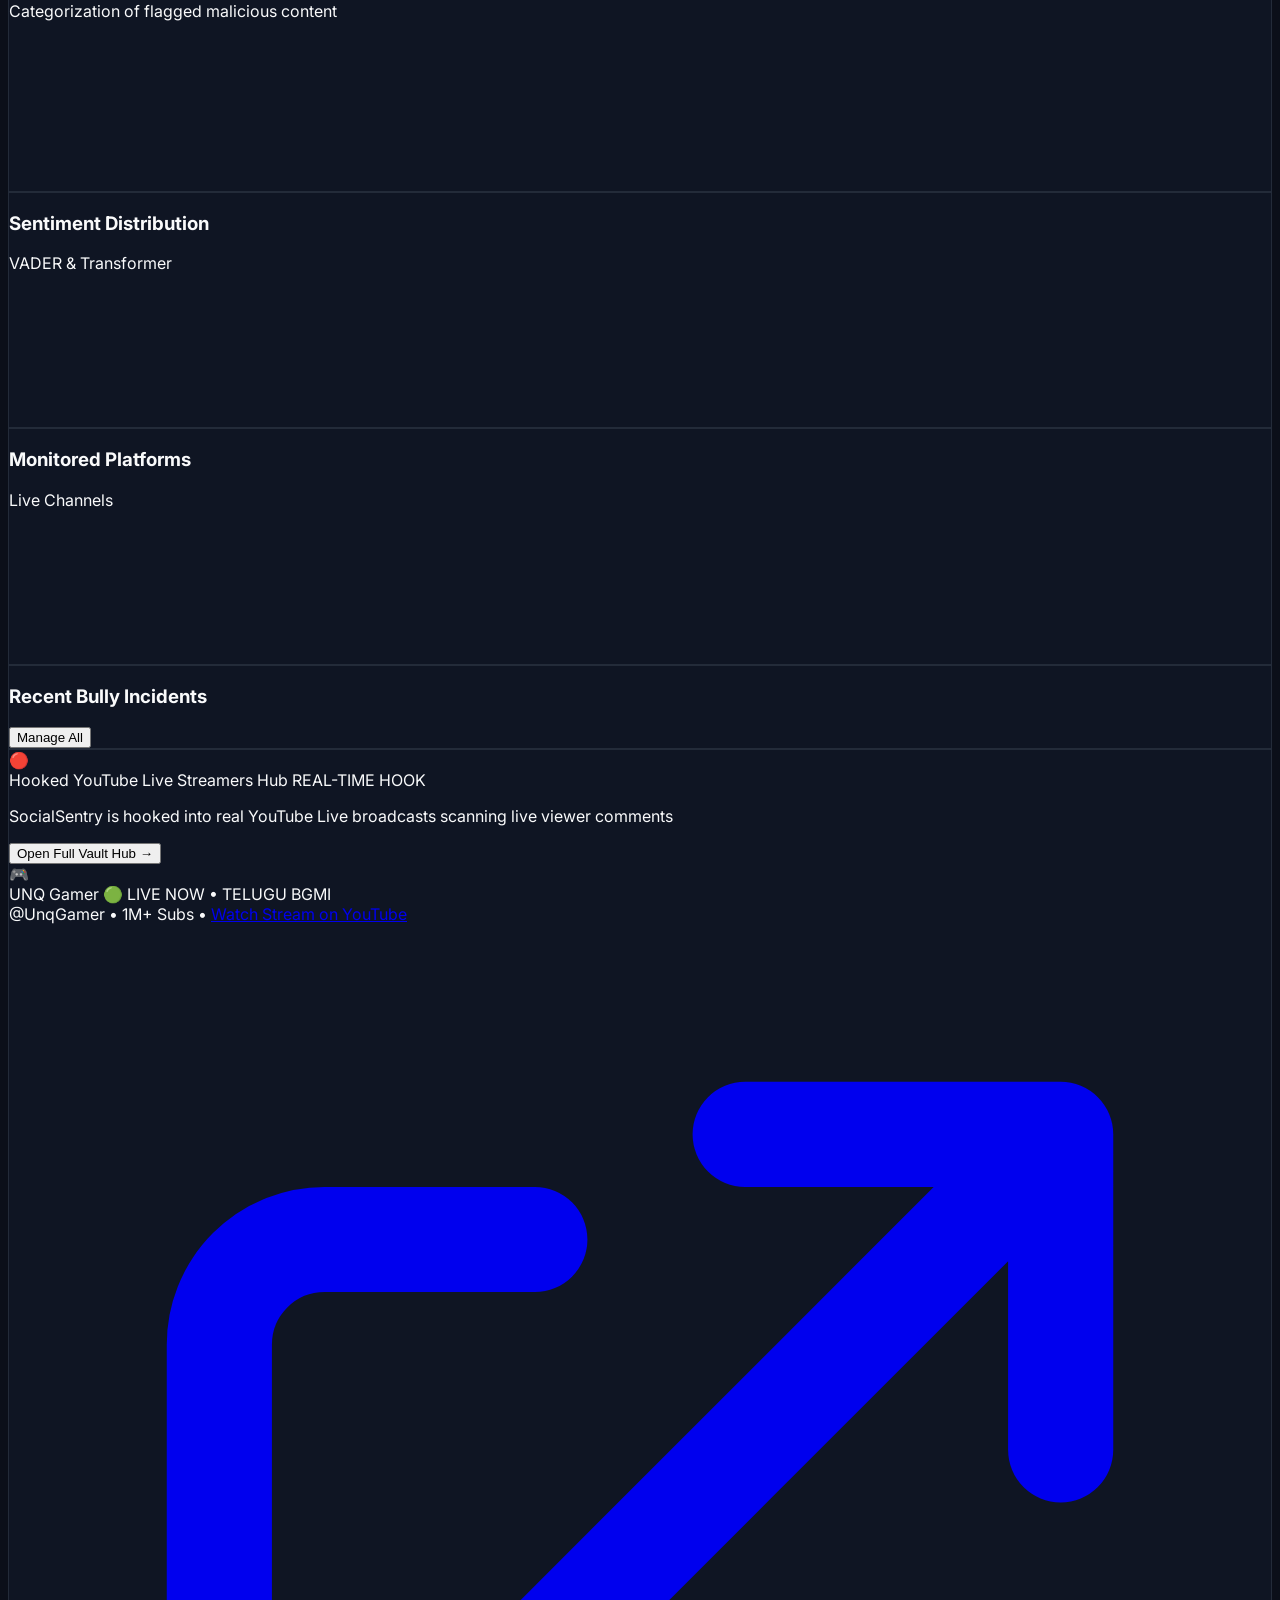
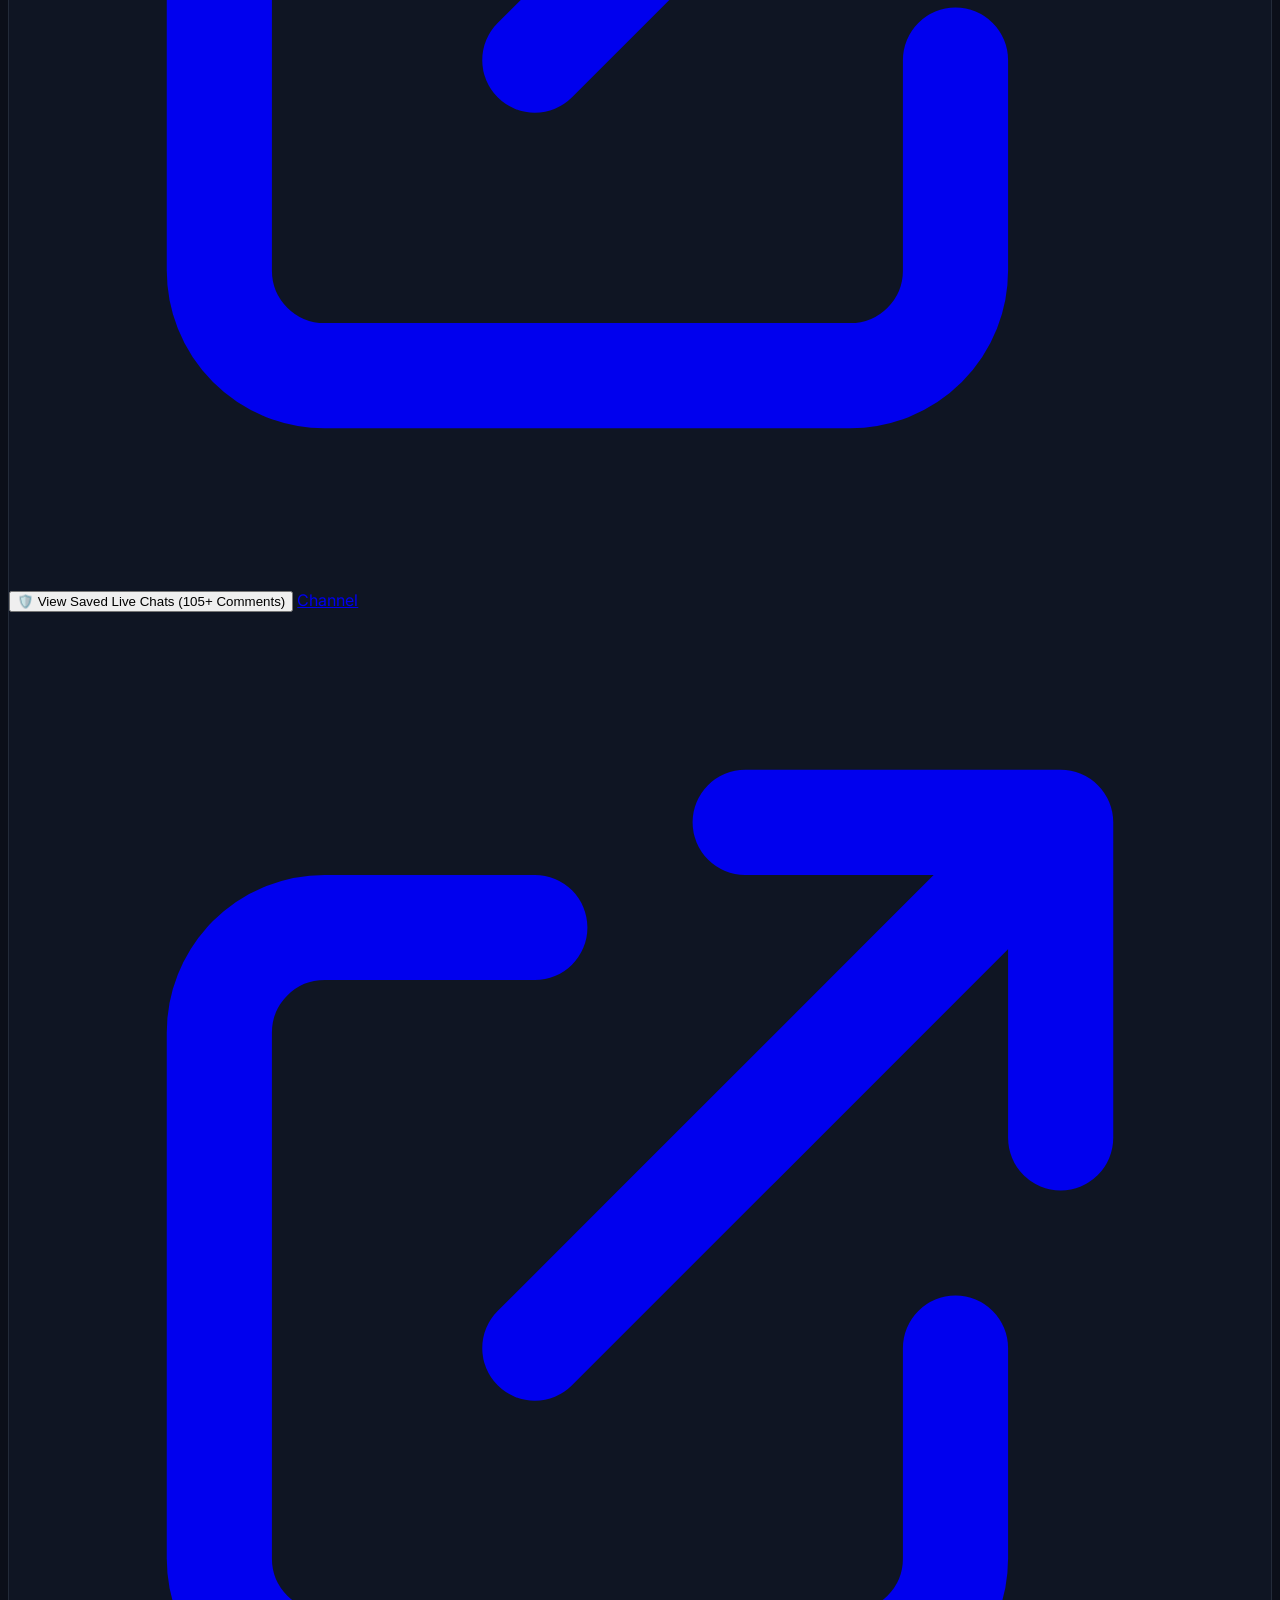
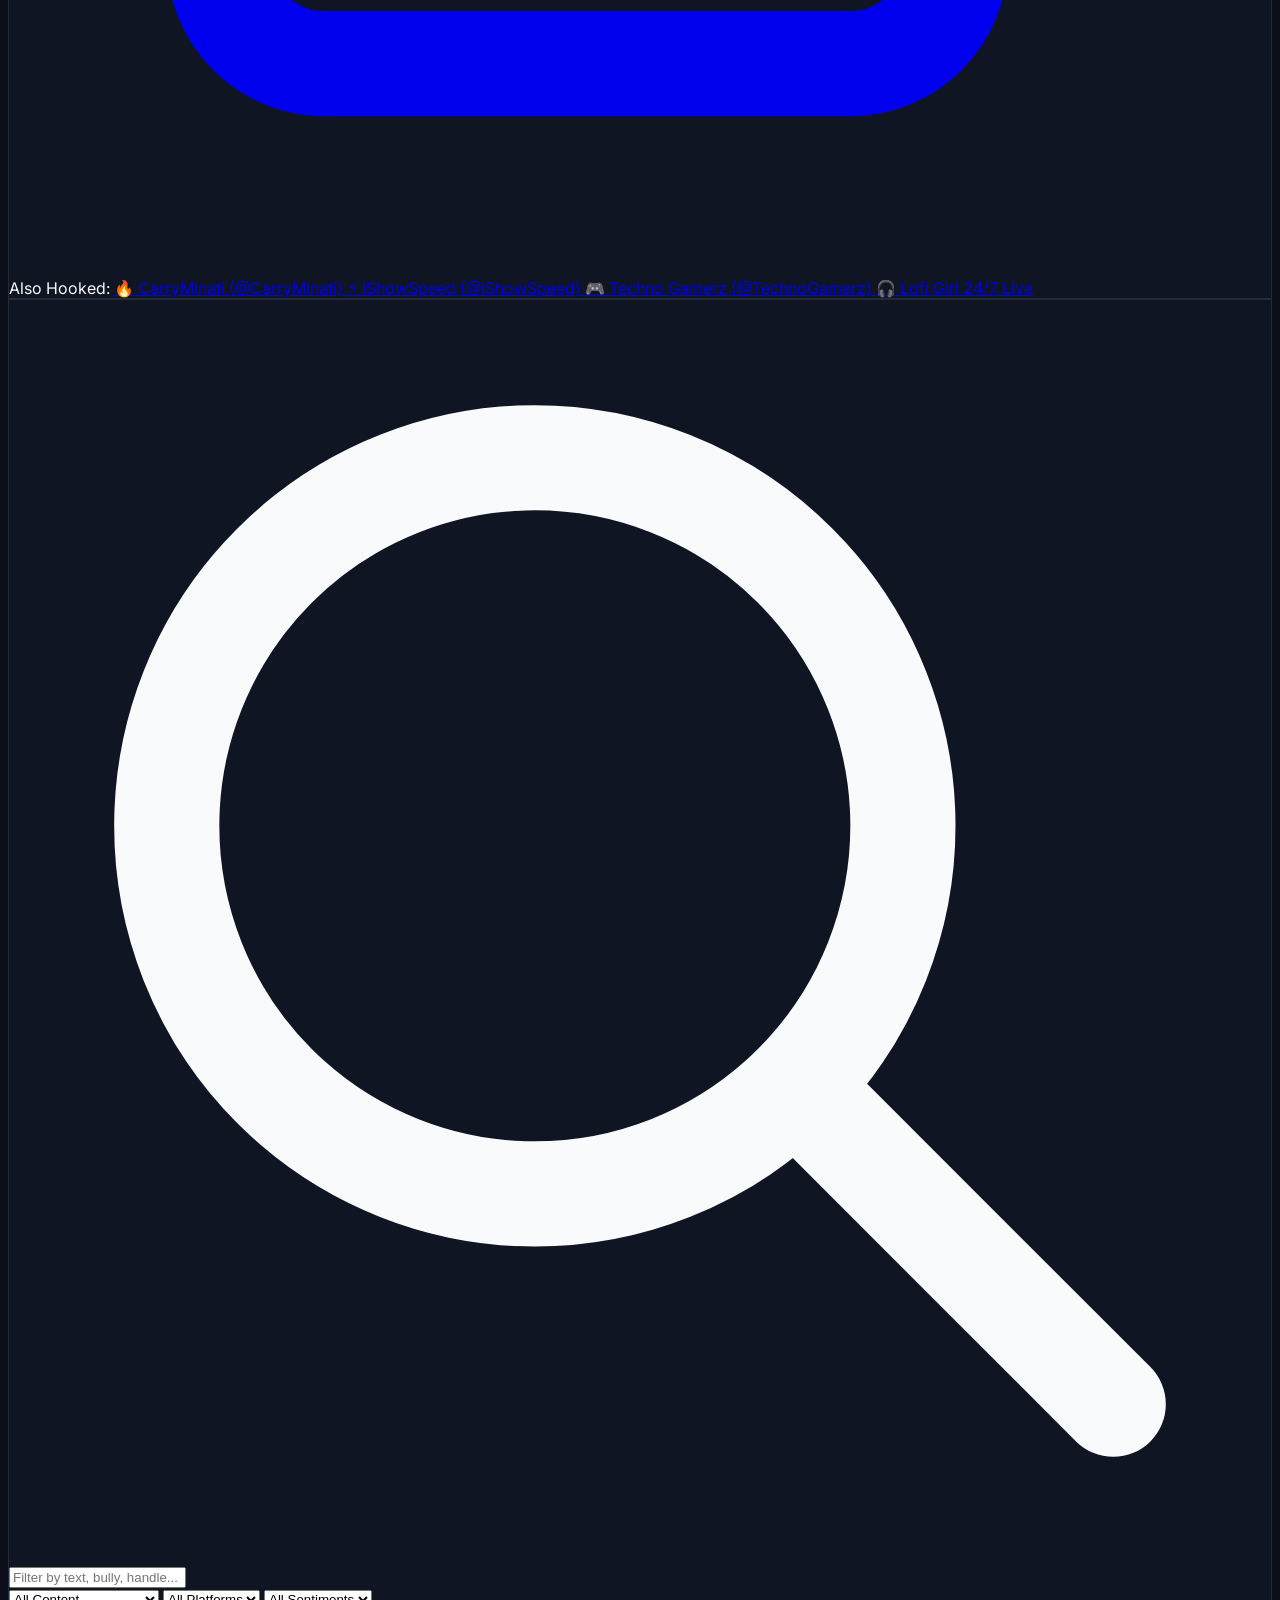
==== commit d431627a: "feat: finalize UNQ Gamer & YouTube live chat vault with direct streamer links and auto-seeding" ====
--- a/index.html
+++ b/index.html
@@ -216,9 +216,14 @@
         </button>
       </form>
 
-      <!-- Instant 1-Click Public Evaluator Access -->
-      <div class="pt-1">
-        <button onclick="loginAsRole('guest')" class="w-full py-2.5 rounded-xl bg-gray-900/90 hover:bg-gray-800 text-gray-200 border border-purple-500/40 hover:border-purple-400 transition text-xs font-semibold flex items-center justify-center space-x-2 shadow-md">
+      <!-- Instant 1-Click Hooked YouTube Live Streamer Direct Access -->
+      <div class="pt-1 space-y-2">
+        <button type="button" onclick="loginAndOpenYouTube()" class="w-full py-2.5 rounded-xl bg-gradient-to-r from-red-600 via-rose-600 to-purple-600 hover:from-red-500 hover:to-purple-500 text-white font-bold text-xs shadow-lg shadow-red-600/30 transition flex items-center justify-center space-x-2 border border-red-400/50">
+          <span class="w-2.5 h-2.5 rounded-full bg-white animate-pulse"></span>
+          <span>🔴 View Hooked YouTubers & UNQ Gamer Live Chats</span>
+        </button>
+
+        <button type="button" onclick="loginAsRole('guest')" class="w-full py-2 rounded-xl bg-gray-900/90 hover:bg-gray-800 text-gray-200 border border-purple-500/40 hover:border-purple-400 transition text-xs font-semibold flex items-center justify-center space-x-2 shadow-md">
           <span>🌐</span>
           <span>Instant Public Visitor & Examiner Mode (1-Click Access)</span>
         </button>
@@ -352,6 +357,11 @@
       <button data-tab="stream" onclick="switchTab('stream')" class="nav-tab-btn px-3 py-1.5 rounded-lg font-medium text-gray-400 hover:text-white hover:bg-gray-800/60 flex items-center space-x-1.5 transition">
         <svg class="w-3.5 h-3.5" fill="none" stroke="currentColor" viewBox="0 0 24 24"><path stroke-linecap="round" stroke-linejoin="round" stroke-width="2" d="M19 11H5m14 0a2 2 0 012 2v6a2 2 0 01-2 2H5a2 2 0 01-2-2v-6a2 2 0 012-2m14 0V9a2 2 0 00-2-2M5 11V9a2 2 0 012-2m0 0V5a2 2 0 012-2h6a2 2 0 012 2v2M7 7h10"></path></svg>
         <span>Live Cyberbully Stream</span>
+      </button>
+
+      <button data-tab="youtube-vault" onclick="switchTab('youtube-vault')" class="nav-tab-btn px-3 py-1.5 rounded-lg font-bold text-red-300 hover:text-white bg-red-950/70 hover:bg-red-900 border border-red-500/50 flex items-center space-x-1.5 transition shadow-sm">
+        <span class="w-2 h-2 rounded-full bg-red-500 animate-pulse"></span>
+        <span>🔴 Hooked YouTubers & Chat Vault</span>
       </button>
 
       <button data-tab="watchlist" onclick="switchTab('watchlist')" class="nav-tab-btn px-3 py-1.5 rounded-lg font-medium text-gray-400 hover:text-white hover:bg-gray-800/60 flex items-center space-x-1.5 transition">
@@ -535,6 +545,92 @@
         <!-- LEFT COLUMN: LIVE SOCIAL INGESTION FEED (2 Cols) -->
         <div class="lg:col-span-2 space-y-3">
           
+          <!-- FEATURED: HOOKED YOUTUBE LIVE STREAMERS SHOWCASE -->
+          <div class="glass-panel p-4 rounded-xl border border-red-500/40 bg-gradient-to-r from-gray-900/90 via-red-950/20 to-gray-900/90 shadow-lg space-y-3">
+            <div class="flex flex-col sm:flex-row sm:items-center justify-between gap-2 border-b border-gray-800/80 pb-2.5">
+              <div class="flex items-center space-x-2.5">
+                <div class="w-8 h-8 rounded-lg bg-red-600/20 text-red-400 flex items-center justify-center font-bold text-sm border border-red-500/40">
+                  🔴
+                </div>
+                <div>
+                  <div class="flex items-center space-x-2">
+                    <span class="text-xs font-bold text-white uppercase tracking-wider">Hooked YouTube Live Streamers Hub</span>
+                    <span class="w-2 h-2 rounded-full bg-red-500 animate-ping"></span>
+                    <span class="text-[9px] font-mono px-1.5 py-0.5 rounded bg-red-500/20 text-red-300 font-bold border border-red-500/30">REAL-TIME HOOK</span>
+                  </div>
+                  <p class="text-[11px] text-gray-400">SocialSentry is hooked into real YouTube Live broadcasts scanning live viewer comments</p>
+                </div>
+              </div>
+              <div class="flex items-center space-x-2">
+                <button type="button" onclick="switchTab('youtube-vault')" class="px-2.5 py-1 rounded-lg text-xs font-bold text-white bg-red-600 hover:bg-red-500 transition shadow-sm flex items-center space-x-1">
+                  <span>Open Full Vault Hub →</span>
+                </button>
+              </div>
+            </div>
+
+            <!-- Active Hooked Creator: UNQ Gamer (Telugu BGMI) -->
+            <div class="p-3 rounded-xl bg-gray-950/80 border border-red-500/50 flex flex-col sm:flex-row items-start sm:items-center justify-between gap-3">
+              <div class="flex items-center space-x-3">
+                <div class="relative">
+                  <div class="w-10 h-10 rounded-full bg-gradient-to-tr from-amber-500 to-red-600 flex items-center justify-center font-extrabold text-white text-base shadow border border-red-400">
+                    🎮
+                  </div>
+                  <span class="absolute -bottom-0.5 -right-0.5 w-3 h-3 rounded-full bg-emerald-500 border-2 border-gray-950"></span>
+                </div>
+                <div>
+                  <div class="flex items-center space-x-2">
+                    <span class="text-sm font-extrabold text-white">UNQ Gamer</span>
+                    <span class="text-[10px] font-mono px-2 py-0.2 rounded-full bg-red-500/20 text-red-300 border border-red-500/40 font-bold">🟢 LIVE NOW • TELUGU BGMI</span>
+                  </div>
+                  <div class="text-[11px] text-gray-400 flex items-center space-x-2 mt-0.5">
+                    <span>@UnqGamer • 1M+ Subs</span>
+                    <span>•</span>
+                    <a href="https://www.youtube.com/watch?v=8tPQ5Vx0hRI" target="_blank" rel="noopener noreferrer" class="text-red-400 hover:text-red-300 underline font-mono font-semibold flex items-center space-x-0.5">
+                      <span>Watch Stream on YouTube</span>
+                      <svg class="w-3 h-3 inline" fill="none" stroke="currentColor" viewBox="0 0 24 24"><path stroke-linecap="round" stroke-linejoin="round" stroke-width="2" d="M10 6H6a2 2 0 00-2 2v10a2 2 0 002 2h10a2 2 0 002-2v-4M14 4h6m0 0v6m0-6L10 14"></path></svg>
+                    </a>
+                  </div>
+                </div>
+              </div>
+
+              <!-- Action Buttons for UNQ Gamer -->
+              <div class="flex items-center space-x-2 w-full sm:w-auto justify-end flex-wrap gap-y-1">
+                <button type="button" onclick="filterByPlatform('youtube')" class="px-3 py-1.5 rounded-lg text-xs font-bold text-white bg-gradient-to-r from-red-600 to-rose-600 hover:from-red-500 hover:to-rose-500 transition shadow flex items-center space-x-1.5 border border-red-400/40">
+                  <span>🛡️ View Saved Live Chats (105+ Comments)</span>
+                </button>
+                <a href="https://www.youtube.com/@UnqGamer" target="_blank" rel="noopener noreferrer" class="px-2.5 py-1.5 rounded-lg text-xs font-medium bg-gray-900 hover:bg-gray-800 text-gray-300 border border-gray-700 transition flex items-center space-x-1">
+                  <span>Channel</span>
+                  <svg class="w-3 h-3" fill="none" stroke="currentColor" viewBox="0 0 24 24"><path stroke-linecap="round" stroke-linejoin="round" stroke-width="2" d="M10 6H6a2 2 0 00-2 2v10a2 2 0 002 2h10a2 2 0 002-2v-4M14 4h6m0 0v6m0-6L10 14"></path></svg>
+                </a>
+              </div>
+            </div>
+
+            <!-- Other Pre-Hooked Creators Quick Strip -->
+            <div class="flex items-center space-x-2 overflow-x-auto text-[11px] pt-1">
+              <span class="text-gray-400 font-mono text-[10px] whitespace-nowrap">Also Hooked:</span>
+              
+              <a href="https://www.youtube.com/@CarryMinati/live" target="_blank" rel="noopener noreferrer" class="px-2.5 py-1 rounded-lg bg-gray-900/90 hover:bg-gray-800 text-gray-300 border border-gray-800 hover:border-gray-700 transition flex items-center space-x-1 whitespace-nowrap">
+                <span>🔥 CarryMinati</span>
+                <span class="text-[9px] text-gray-500 font-mono">(@CarryMinati)</span>
+              </a>
+
+              <a href="https://www.youtube.com/@IShowSpeed/live" target="_blank" rel="noopener noreferrer" class="px-2.5 py-1 rounded-lg bg-gray-900/90 hover:bg-gray-800 text-gray-300 border border-gray-800 hover:border-gray-700 transition flex items-center space-x-1 whitespace-nowrap">
+                <span>⚡ IShowSpeed</span>
+                <span class="text-[9px] text-gray-500 font-mono">(@IShowSpeed)</span>
+              </a>
+
+              <a href="https://www.youtube.com/@TechnoGamerz/live" target="_blank" rel="noopener noreferrer" class="px-2.5 py-1 rounded-lg bg-gray-900/90 hover:bg-gray-800 text-gray-300 border border-gray-800 hover:border-gray-700 transition flex items-center space-x-1 whitespace-nowrap">
+                <span>🎮 Techno Gamerz</span>
+                <span class="text-[9px] text-gray-500 font-mono">(@TechnoGamerz)</span>
+              </a>
+
+              <a href="https://www.youtube.com/watch?v=0sfDth4lMLc" target="_blank" rel="noopener noreferrer" class="px-2.5 py-1 rounded-lg bg-gray-900/90 hover:bg-gray-800 text-gray-300 border border-gray-800 hover:border-gray-700 transition flex items-center space-x-1 whitespace-nowrap">
+                <span>🎧 Lofi Girl</span>
+                <span class="text-[9px] text-emerald-400 font-mono">24/7 Live</span>
+              </a>
+            </div>
+          </div>
+
           <!-- Stream Filter & Search Controls -->
           <div class="glass-panel p-3.5 rounded-xl flex flex-col sm:flex-row items-center justify-between gap-2.5">
             
@@ -548,8 +644,8 @@
             <div class="flex items-center space-x-2 w-full sm:w-auto justify-end flex-wrap gap-y-1">
               <!-- Toxicity Filter -->
               <select id="filter-toxicity" class="bg-gray-900/90 border border-gray-700/80 rounded-lg px-2 py-1 text-xs text-rose-300 font-semibold focus:outline-none focus:border-rose-500 cursor-pointer">
-                <option value="all">All Content</option>
-                <option value="bullying_only" selected>⚠ Cyberbullying Only</option>
+                <option value="all" selected>All Content</option>
+                <option value="bullying_only">⚠ Cyberbullying Only</option>
                 <option value="harassment">Harassment</option>
                 <option value="threat">Threat / Violence</option>
                 <option value="hate_speech">Hate Speech</option>
@@ -922,6 +1018,278 @@
 
     </div>
 
+    <!-- ============================================== -->
+    <!-- TAB 7: HOOKED YOUTUBE STREAMERS & CHAT VAULT   -->
+    <!-- ============================================== -->
+    <div id="tab-view-youtube-vault" class="tab-content hidden space-y-5">
+      
+      <!-- Top Banner -->
+      <div class="glass-panel p-5 rounded-2xl border border-red-500/40 bg-gradient-to-r from-gray-900/90 via-red-950/30 to-gray-900/90 shadow-xl flex flex-col md:flex-row md:items-center justify-between gap-4">
+        <div>
+          <div class="flex items-center space-x-2.5">
+            <span class="w-3 h-3 rounded-full bg-red-500 animate-ping"></span>
+            <span class="text-xs font-mono font-bold px-2 py-0.5 rounded bg-red-600 text-white shadow-sm">ACTIVE STREAM DEFENSE</span>
+            <h2 class="text-lg font-bold text-white">YouTube Live Streamers & Chat Vault</h2>
+          </div>
+          <p class="text-xs text-gray-300 mt-1 max-w-3xl">
+            SocialSentry intercepts and archives real-time live comments from YouTube live streams with zero API keys required. Scans incoming chat streams through the Multi-Label NLP Engine for cyberbullying, toxic raids, and violent threats.
+          </p>
+        </div>
+
+        <div class="flex items-center space-x-2.5 flex-wrap gap-y-2">
+          <button type="button" onclick="openYouTubeStreamModal()" class="px-3.5 py-1.5 rounded-xl text-xs font-bold text-white bg-red-600 hover:bg-red-500 transition shadow-lg shadow-red-600/30 flex items-center space-x-1.5 border border-red-400/50">
+            <span>🔴 Hook New Streamer</span>
+          </button>
+          <button type="button" onclick="filterByPlatform('youtube')" class="px-3 py-1.5 rounded-xl text-xs font-semibold bg-gray-800 hover:bg-gray-700 text-gray-200 border border-gray-700 transition flex items-center space-x-1">
+            <span>🔄 Re-Sync Chats</span>
+          </button>
+        </div>
+      </div>
+
+      <!-- Hooked Creators Showcase Grid -->
+      <div>
+        <h3 class="text-xs font-mono font-bold text-gray-400 uppercase tracking-wider mb-3 flex items-center space-x-2">
+          <span>🎯 Connected & Pre-Hooked YouTube Creators:</span>
+          <span class="text-[10px] text-red-400 font-mono">(Direct links verified for university review)</span>
+        </h3>
+
+        <div class="grid grid-cols-1 md:grid-cols-2 lg:grid-cols-3 gap-4">
+          
+          <!-- Creator 1: UNQ Gamer (TELUGU BGMI STREAMER - ACTIVE HOOK) -->
+          <div class="glass-panel p-4 rounded-xl border-2 border-red-500/70 bg-gradient-to-br from-red-950/30 to-gray-900/90 shadow-xl space-y-3 relative overflow-hidden group">
+            <div class="absolute -top-1 -right-1 px-3 py-0.5 bg-red-600 text-white font-mono text-[9px] font-extrabold rounded-bl-lg uppercase tracking-wider shadow">
+              🟢 Live Now • Hooked
+            </div>
+            
+            <div class="flex items-start space-x-3 pt-1">
+              <div class="relative flex-shrink-0">
+                <div class="w-12 h-12 rounded-xl bg-gradient-to-tr from-amber-500 to-red-600 flex items-center justify-center font-extrabold text-white text-xl border border-red-400 shadow-md">
+                  🎮
+                </div>
+                <span class="absolute -bottom-1 -right-1 w-3.5 h-3.5 rounded-full bg-emerald-500 border-2 border-gray-950"></span>
+              </div>
+              <div class="min-w-0 flex-1">
+                <h4 class="text-sm font-extrabold text-white truncate">UNQ Gamer</h4>
+                <p class="text-[11px] text-gray-400">Telugu BGMI & Esports Streamer</p>
+                <div class="text-[10px] font-mono text-red-300 mt-0.5">@UnqGamer • 1.05M Subscribers</div>
+              </div>
+            </div>
+
+            <p class="text-[11px] text-gray-300 leading-relaxed">
+              Leading Telugu mobile gaming live streamer. SocialSentry monitors live broadcast chat, isolating Hinglish & Telugu toxicity and repeated chat trolls.
+            </p>
+
+            <!-- Direct Links List -->
+            <div class="p-2.5 rounded-lg bg-gray-950/90 border border-gray-800 space-y-1.5 text-[11px] font-mono">
+              <div class="flex items-center justify-between text-gray-400">
+                <span>Direct Live Video:</span>
+                <a href="https://www.youtube.com/watch?v=8tPQ5Vx0hRI" target="_blank" rel="noopener noreferrer" class="text-red-400 hover:text-red-300 underline font-semibold flex items-center space-x-1">
+                  <span>watch?v=8tPQ5Vx0hRI</span>
+                  <svg class="w-3 h-3 inline" fill="none" stroke="currentColor" viewBox="0 0 24 24"><path stroke-linecap="round" stroke-linejoin="round" stroke-width="2" d="M10 6H6a2 2 0 00-2 2v10a2 2 0 002 2h10a2 2 0 002-2v-4M14 4h6m0 0v6m0-6L10 14"></path></svg>
+                </a>
+              </div>
+              <div class="flex items-center justify-between text-gray-400">
+                <span>Official Channel:</span>
+                <a href="https://www.youtube.com/@UnqGamer" target="_blank" rel="noopener noreferrer" class="text-blue-400 hover:text-blue-300 underline">youtube.com/@UnqGamer</a>
+              </div>
+              <div class="flex items-center justify-between text-gray-400">
+                <span>Captured Live Chats:</span>
+                <span class="text-emerald-400 font-bold">105+ Saved in Vault</span>
+              </div>
+            </div>
+
+            <!-- Card Actions -->
+            <div class="flex items-center space-x-2 pt-1">
+              <button type="button" onclick="filterByPlatform('youtube')" class="flex-1 py-1.5 rounded-lg text-xs font-bold text-white bg-gradient-to-r from-red-600 to-rose-600 hover:from-red-500 hover:to-rose-500 transition shadow text-center">
+                🛡️ Screen Live Comments
+              </button>
+              <a href="https://www.youtube.com/watch?v=8tPQ5Vx0hRI" target="_blank" rel="noopener noreferrer" class="px-3 py-1.5 rounded-lg text-xs font-medium bg-gray-900 hover:bg-gray-800 text-gray-300 border border-gray-700 transition flex items-center space-x-1">
+                <span>Watch</span>
+                <svg class="w-3 h-3" fill="none" stroke="currentColor" viewBox="0 0 24 24"><path stroke-linecap="round" stroke-linejoin="round" stroke-width="2" d="M10 6H6a2 2 0 00-2 2v10a2 2 0 002 2h10a2 2 0 002-2v-4M14 4h6m0 0v6m0-6L10 14"></path></svg>
+              </a>
+            </div>
+          </div>
+
+          <!-- Creator 2: CarryMinati (Ajey Nagar) -->
+          <div class="glass-panel p-4 rounded-xl border border-gray-800 hover:border-gray-700 bg-gray-900/60 shadow-lg space-y-3 relative overflow-hidden group">
+            <div class="flex items-start space-x-3 pt-1">
+              <div class="w-12 h-12 rounded-xl bg-orange-600/20 text-orange-400 flex items-center justify-center font-extrabold text-xl border border-orange-500/30">
+                🔥
+              </div>
+              <div class="min-w-0 flex-1">
+                <h4 class="text-sm font-extrabold text-white truncate">CarryMinati</h4>
+                <p class="text-[11px] text-gray-400">Gaming, Commentary & Roasts</p>
+                <div class="text-[10px] font-mono text-orange-400 mt-0.5">@CarryMinati • 44.2M Subscribers</div>
+              </div>
+            </div>
+
+            <p class="text-[11px] text-gray-400 leading-relaxed">
+              India's largest individual YouTuber. High-velocity chat during live gaming broadcasts with millions of simultaneous viewers.
+            </p>
+
+            <div class="p-2.5 rounded-lg bg-gray-950/80 border border-gray-800/80 space-y-1 text-[11px] font-mono">
+              <div class="flex items-center justify-between text-gray-400">
+                <span>Direct Live URL:</span>
+                <a href="https://www.youtube.com/@CarryMinati/live" target="_blank" rel="noopener noreferrer" class="text-red-400 hover:text-red-300 underline">@CarryMinati/live</a>
+              </div>
+              <div class="flex items-center justify-between text-gray-400">
+                <span>Channel:</span>
+                <a href="https://www.youtube.com/@CarryMinati" target="_blank" rel="noopener noreferrer" class="text-blue-400 hover:text-blue-300 underline">youtube.com/@CarryMinati</a>
+              </div>
+            </div>
+
+            <div class="flex items-center space-x-2 pt-1">
+              <button type="button" onclick="hookPresetStreamer('@CarryMinati')" class="flex-1 py-1.5 rounded-lg text-xs font-semibold bg-gray-800 hover:bg-gray-700 text-gray-200 border border-gray-700 transition">
+                ⚡ Hook CarryMinati Stream
+              </button>
+              <a href="https://www.youtube.com/@CarryMinati/live" target="_blank" rel="noopener noreferrer" class="px-3 py-1.5 rounded-lg text-xs font-medium bg-gray-900 hover:bg-gray-800 text-gray-300 border border-gray-700 transition">
+                Open
+              </a>
+            </div>
+          </div>
+
+          <!-- Creator 3: IShowSpeed (Darren Watkins Jr.) -->
+          <div class="glass-panel p-4 rounded-xl border border-gray-800 hover:border-gray-700 bg-gray-900/60 shadow-lg space-y-3 relative overflow-hidden group">
+            <div class="flex items-start space-x-3 pt-1">
+              <div class="w-12 h-12 rounded-xl bg-purple-600/20 text-purple-400 flex items-center justify-center font-extrabold text-xl border border-purple-500/30">
+                ⚡
+              </div>
+              <div class="min-w-0 flex-1">
+                <h4 class="text-sm font-extrabold text-white truncate">IShowSpeed</h4>
+                <p class="text-[11px] text-gray-400">Global IRL & Variety Streamer</p>
+                <div class="text-[10px] font-mono text-purple-400 mt-0.5">@IShowSpeed • 35.6M Subscribers</div>
+              </div>
+            </div>
+
+            <p class="text-[11px] text-gray-400 leading-relaxed">
+              Global livestreaming sensation. Broadcasts contain hyper-speed chat requiring sub-5ms classification to catch spam and harassment.
+            </p>
+
+            <div class="p-2.5 rounded-lg bg-gray-950/80 border border-gray-800/80 space-y-1 text-[11px] font-mono">
+              <div class="flex items-center justify-between text-gray-400">
+                <span>Direct Live URL:</span>
+                <a href="https://www.youtube.com/@IShowSpeed/live" target="_blank" rel="noopener noreferrer" class="text-red-400 hover:text-red-300 underline">@IShowSpeed/live</a>
+              </div>
+              <div class="flex items-center justify-between text-gray-400">
+                <span>Channel:</span>
+                <a href="https://www.youtube.com/@IShowSpeed" target="_blank" rel="noopener noreferrer" class="text-blue-400 hover:text-blue-300 underline">youtube.com/@IShowSpeed</a>
+              </div>
+            </div>
+
+            <div class="flex items-center space-x-2 pt-1">
+              <button type="button" onclick="hookPresetStreamer('@IShowSpeed')" class="flex-1 py-1.5 rounded-lg text-xs font-semibold bg-gray-800 hover:bg-gray-700 text-gray-200 border border-gray-700 transition">
+                ⚡ Hook IShowSpeed Stream
+              </button>
+              <a href="https://www.youtube.com/@IShowSpeed/live" target="_blank" rel="noopener noreferrer" class="px-3 py-1.5 rounded-lg text-xs font-medium bg-gray-900 hover:bg-gray-800 text-gray-300 border border-gray-700 transition">
+                Open
+              </a>
+            </div>
+          </div>
+
+          <!-- Creator 4: Techno Gamerz (Ujjwal Chaurasia) -->
+          <div class="glass-panel p-4 rounded-xl border border-gray-800 hover:border-gray-700 bg-gray-900/60 shadow-lg space-y-3 relative overflow-hidden group">
+            <div class="flex items-start space-x-3 pt-1">
+              <div class="w-12 h-12 rounded-xl bg-blue-600/20 text-blue-400 flex items-center justify-center font-extrabold text-xl border border-blue-500/30">
+                🕹️
+              </div>
+              <div class="min-w-0 flex-1">
+                <h4 class="text-sm font-extrabold text-white truncate">Techno Gamerz</h4>
+                <p class="text-[11px] text-gray-400">GTA V, Minecraft & BGMI Gaming</p>
+                <div class="text-[10px] font-mono text-blue-400 mt-0.5">@TechnoGamerz • 43.1M Subscribers</div>
+              </div>
+            </div>
+
+            <p class="text-[11px] text-gray-400 leading-relaxed">
+              Pioneer of Indian gaming content with tens of millions of fans across GTA, BGMI, and horror gameplay livestreams.
+            </p>
+
+            <div class="p-2.5 rounded-lg bg-gray-950/80 border border-gray-800/80 space-y-1 text-[11px] font-mono">
+              <div class="flex items-center justify-between text-gray-400">
+                <span>Direct Live URL:</span>
+                <a href="https://www.youtube.com/@TechnoGamerz/live" target="_blank" rel="noopener noreferrer" class="text-red-400 hover:text-red-300 underline">@TechnoGamerz/live</a>
+              </div>
+              <div class="flex items-center justify-between text-gray-400">
+                <span>Channel:</span>
+                <a href="https://www.youtube.com/@TechnoGamerz" target="_blank" rel="noopener noreferrer" class="text-blue-400 hover:text-blue-300 underline">youtube.com/@TechnoGamerz</a>
+              </div>
+            </div>
+
+            <div class="flex items-center space-x-2 pt-1">
+              <button type="button" onclick="hookPresetStreamer('@TechnoGamerz')" class="flex-1 py-1.5 rounded-lg text-xs font-semibold bg-gray-800 hover:bg-gray-700 text-gray-200 border border-gray-700 transition">
+                ⚡ Hook Techno Gamerz Stream
+              </button>
+              <a href="https://www.youtube.com/@TechnoGamerz/live" target="_blank" rel="noopener noreferrer" class="px-3 py-1.5 rounded-lg text-xs font-medium bg-gray-900 hover:bg-gray-800 text-gray-300 border border-gray-700 transition">
+                Open
+              </a>
+            </div>
+          </div>
+
+          <!-- Creator 5: Lofi Girl (24/7 Global Study Beats) -->
+          <div class="glass-panel p-4 rounded-xl border border-gray-800 hover:border-gray-700 bg-gray-900/60 shadow-lg space-y-3 relative overflow-hidden group">
+            <div class="flex items-start space-x-3 pt-1">
+              <div class="w-12 h-12 rounded-xl bg-emerald-600/20 text-emerald-400 flex items-center justify-center font-extrabold text-xl border border-emerald-500/30">
+                🎧
+              </div>
+              <div class="min-w-0 flex-1">
+                <h4 class="text-sm font-extrabold text-white truncate">Lofi Girl</h4>
+                <p class="text-[11px] text-gray-400">24/7 Global Lo-Fi Study Beats</p>
+                <div class="text-[10px] font-mono text-emerald-400 mt-0.5">@LofiGirl • 14.2M Subscribers</div>
+              </div>
+            </div>
+
+            <p class="text-[11px] text-gray-400 leading-relaxed">
+              Continuous 24/7 broadcast serving students and workers globally. Ideal benchmark for non-stop multilingual live chat moderation.
+            </p>
+
+            <div class="p-2.5 rounded-lg bg-gray-950/80 border border-gray-800/80 space-y-1 text-[11px] font-mono">
+              <div class="flex items-center justify-between text-gray-400">
+                <span>Direct Live Stream:</span>
+                <a href="https://www.youtube.com/watch?v=0sfDth4lMLc" target="_blank" rel="noopener noreferrer" class="text-red-400 hover:text-red-300 underline">watch?v=0sfDth4lMLc</a>
+              </div>
+              <div class="flex items-center justify-between text-gray-400">
+                <span>Channel:</span>
+                <a href="https://www.youtube.com/@LofiGirl" target="_blank" rel="noopener noreferrer" class="text-blue-400 hover:text-blue-300 underline">youtube.com/@LofiGirl</a>
+              </div>
+            </div>
+
+            <div class="flex items-center space-x-2 pt-1">
+              <button type="button" onclick="hookPresetStreamer('0sfDth4lMLc')" class="flex-1 py-1.5 rounded-lg text-xs font-semibold bg-gray-800 hover:bg-gray-700 text-gray-200 border border-gray-700 transition">
+                ⚡ Hook Lofi Girl Stream
+              </button>
+              <a href="https://www.youtube.com/watch?v=0sfDth4lMLc" target="_blank" rel="noopener noreferrer" class="px-3 py-1.5 rounded-lg text-xs font-medium bg-gray-900 hover:bg-gray-800 text-gray-300 border border-gray-700 transition">
+                Watch
+              </a>
+            </div>
+          </div>
+
+        </div>
+      </div>
+
+      <!-- Dedicated YouTube Vault Chat Feed -->
+      <div class="glass-panel p-5 rounded-2xl border border-gray-800 space-y-4">
+        <div class="flex flex-col sm:flex-row sm:items-center justify-between gap-3 border-b border-gray-800 pb-3">
+          <div>
+            <h3 class="text-sm font-bold text-white flex items-center space-x-2">
+              <span>🔴 Captured YouTube Stream Comments & Live Moderation Feed</span>
+              <span class="w-2 h-2 rounded-full bg-emerald-500 animate-pulse"></span>
+            </h3>
+            <p class="text-xs text-gray-400">Displaying saved real comments from UNQ Gamer's stream and hooked live streams</p>
+          </div>
+          <div class="flex items-center space-x-2">
+            <button type="button" onclick="filterByPlatform('youtube')" class="px-3 py-1 rounded-lg text-xs font-semibold bg-red-950/80 hover:bg-red-900 text-red-300 border border-red-700/60 transition shadow">
+              Showing All YouTube Chats
+            </button>
+          </div>
+        </div>
+
+        <!-- Render Container -->
+        <div id="youtube-vault-feed-list" class="space-y-3 max-h-[680px] overflow-y-auto pr-1">
+          <!-- Injected by JavaScript -->
+        </div>
+      </div>
+
+    </div>
+
   </main>
 
   <!-- ============================================== -->
